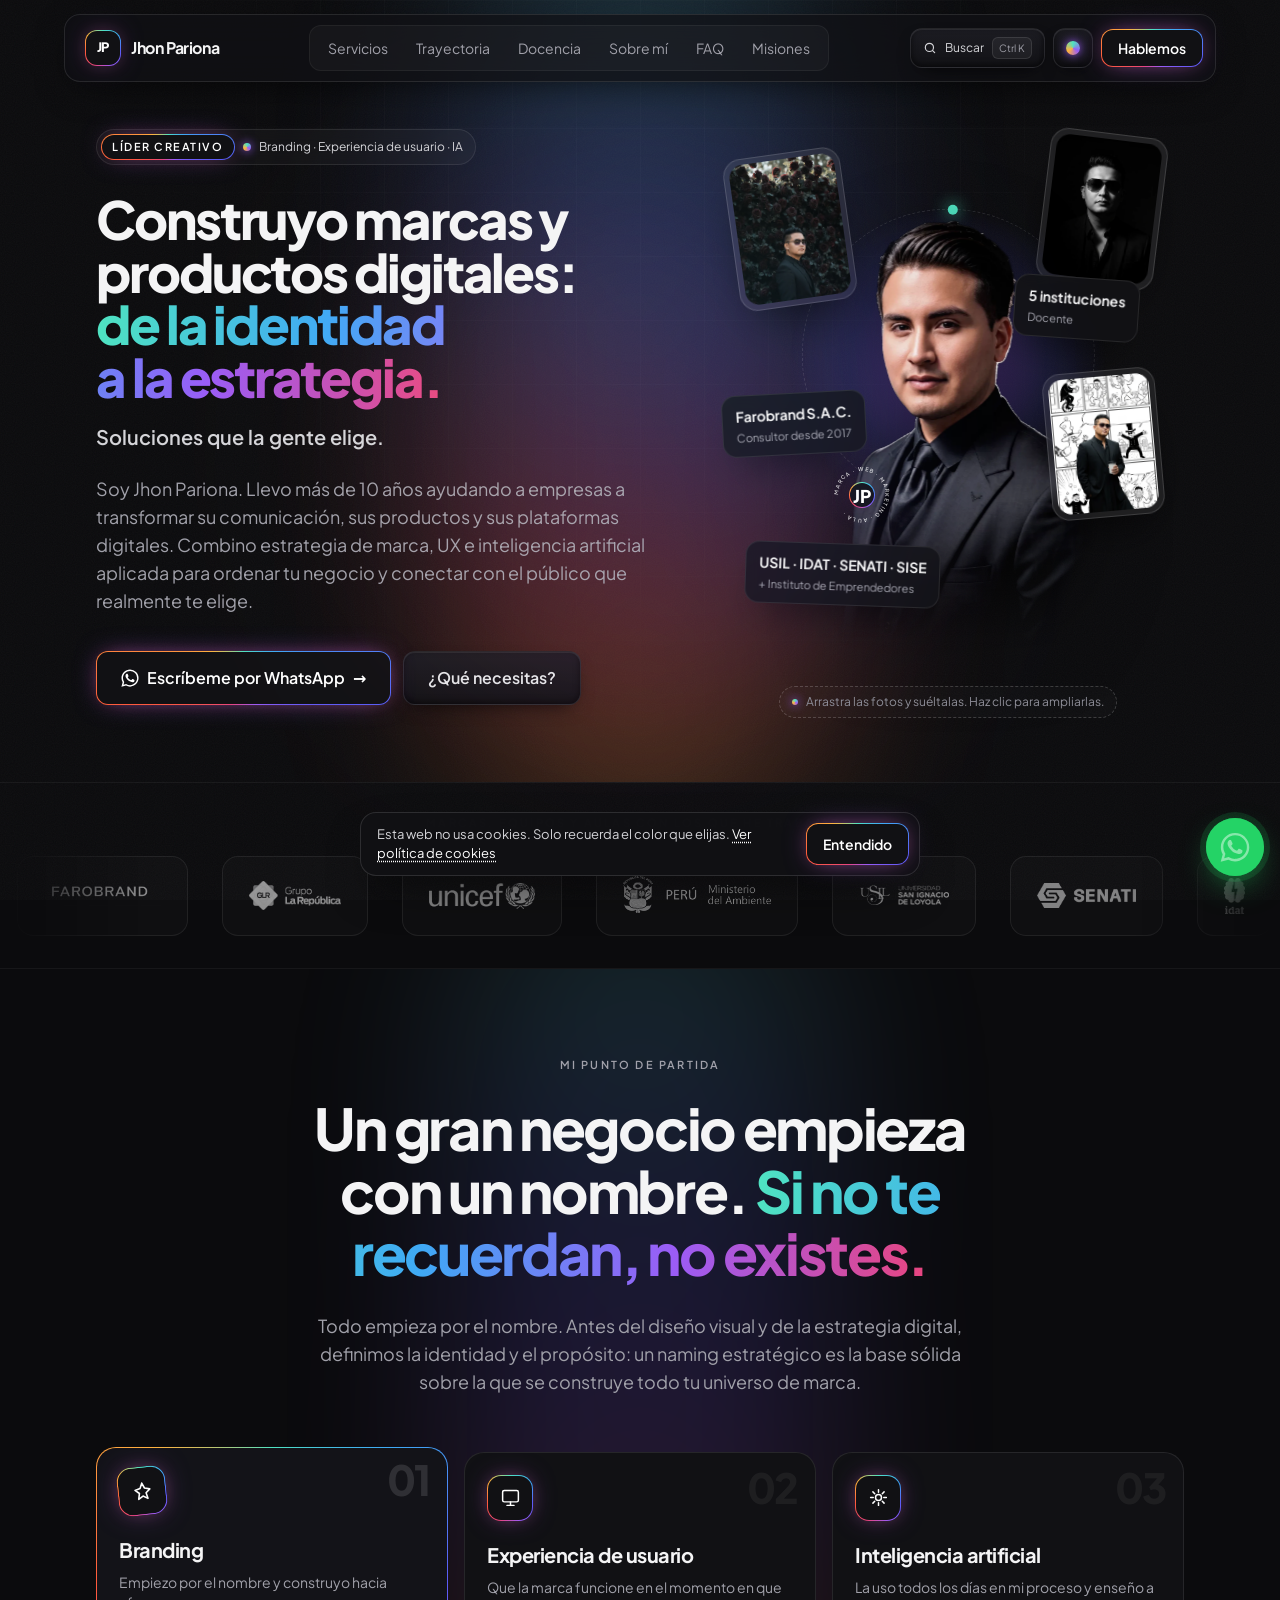
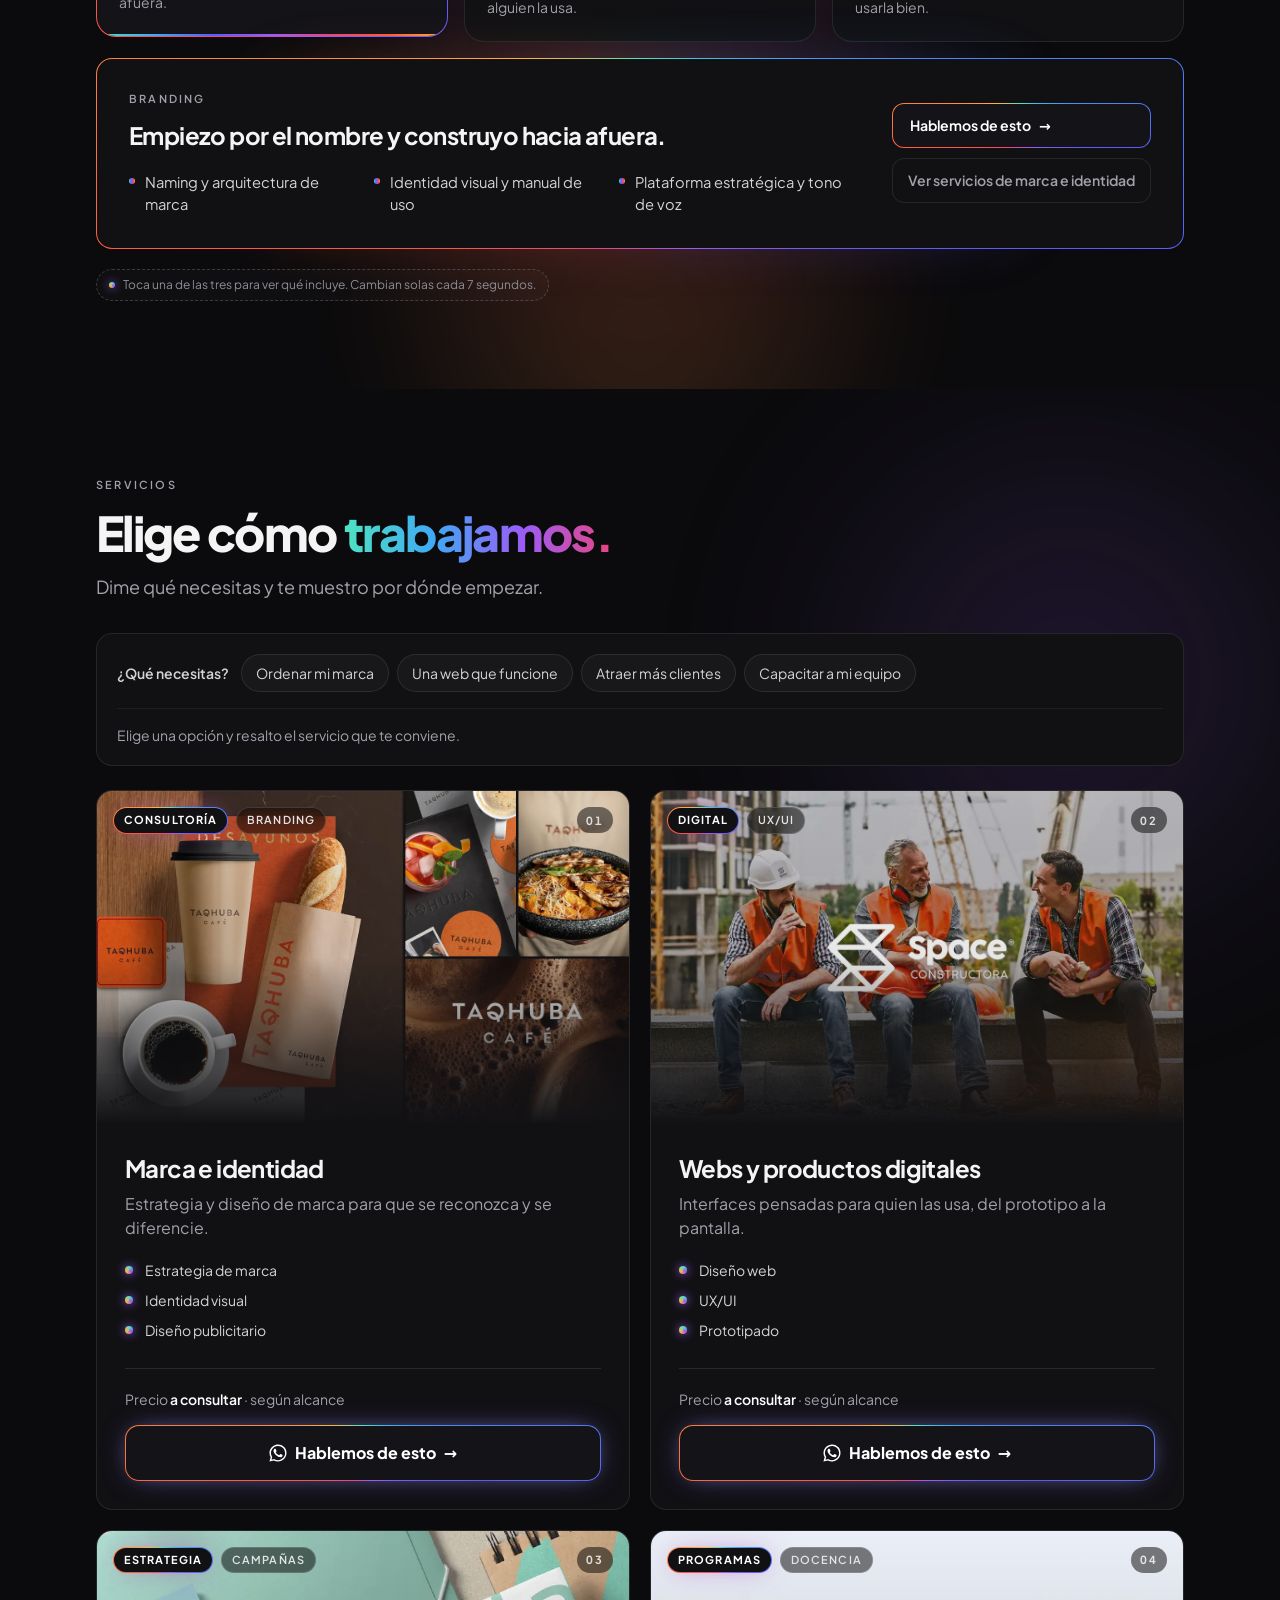
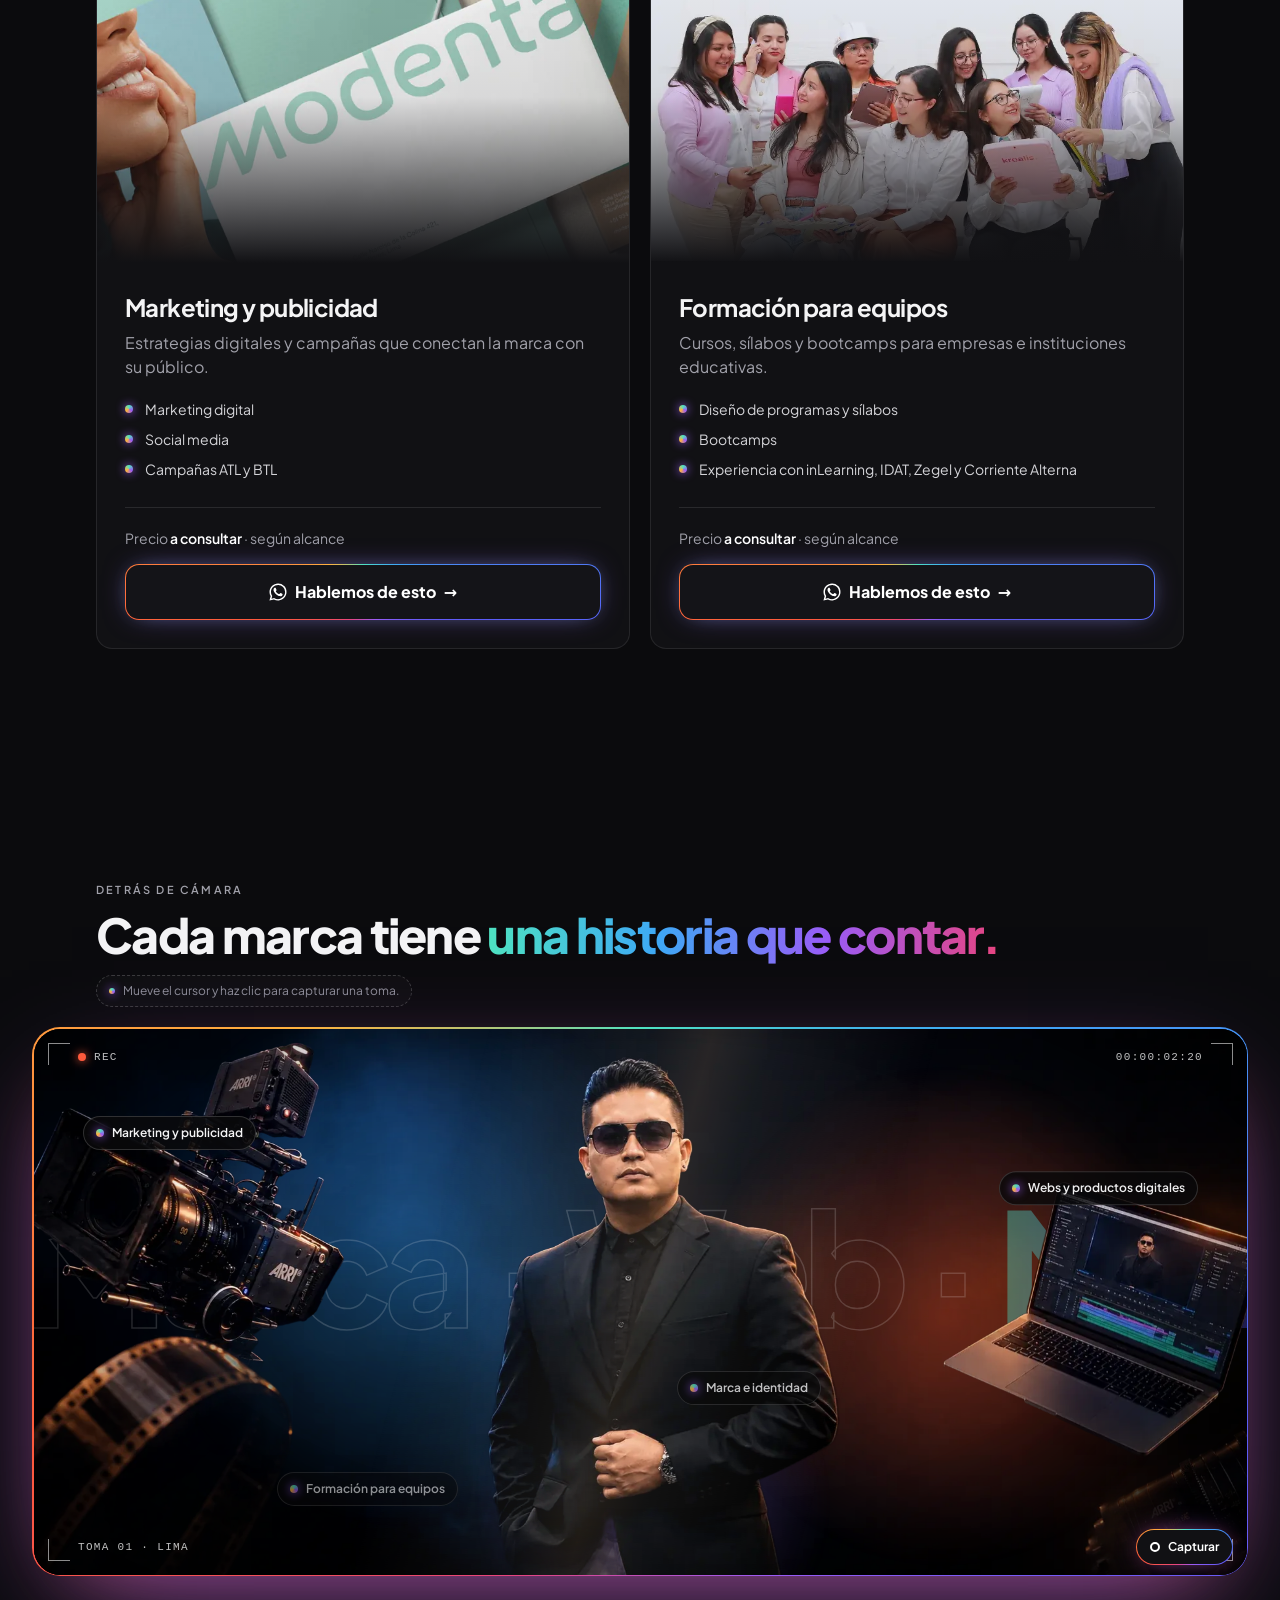
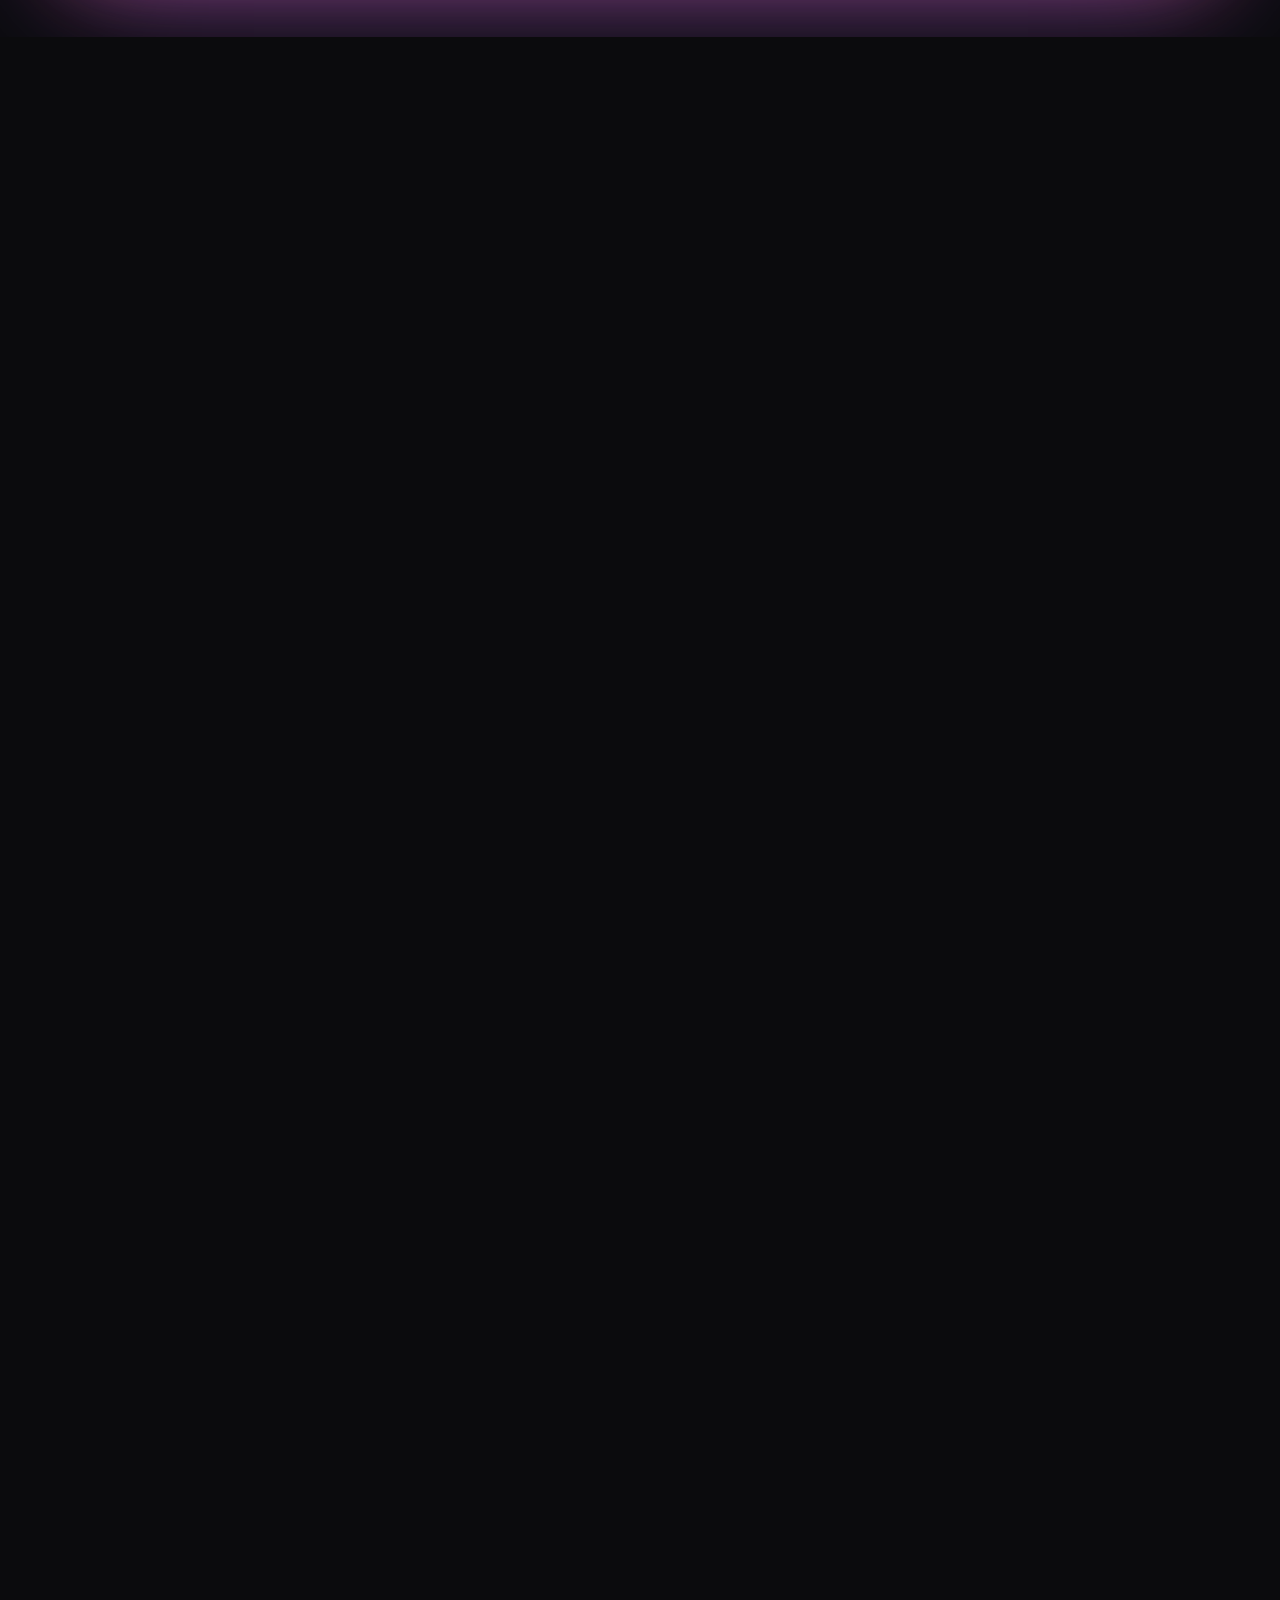
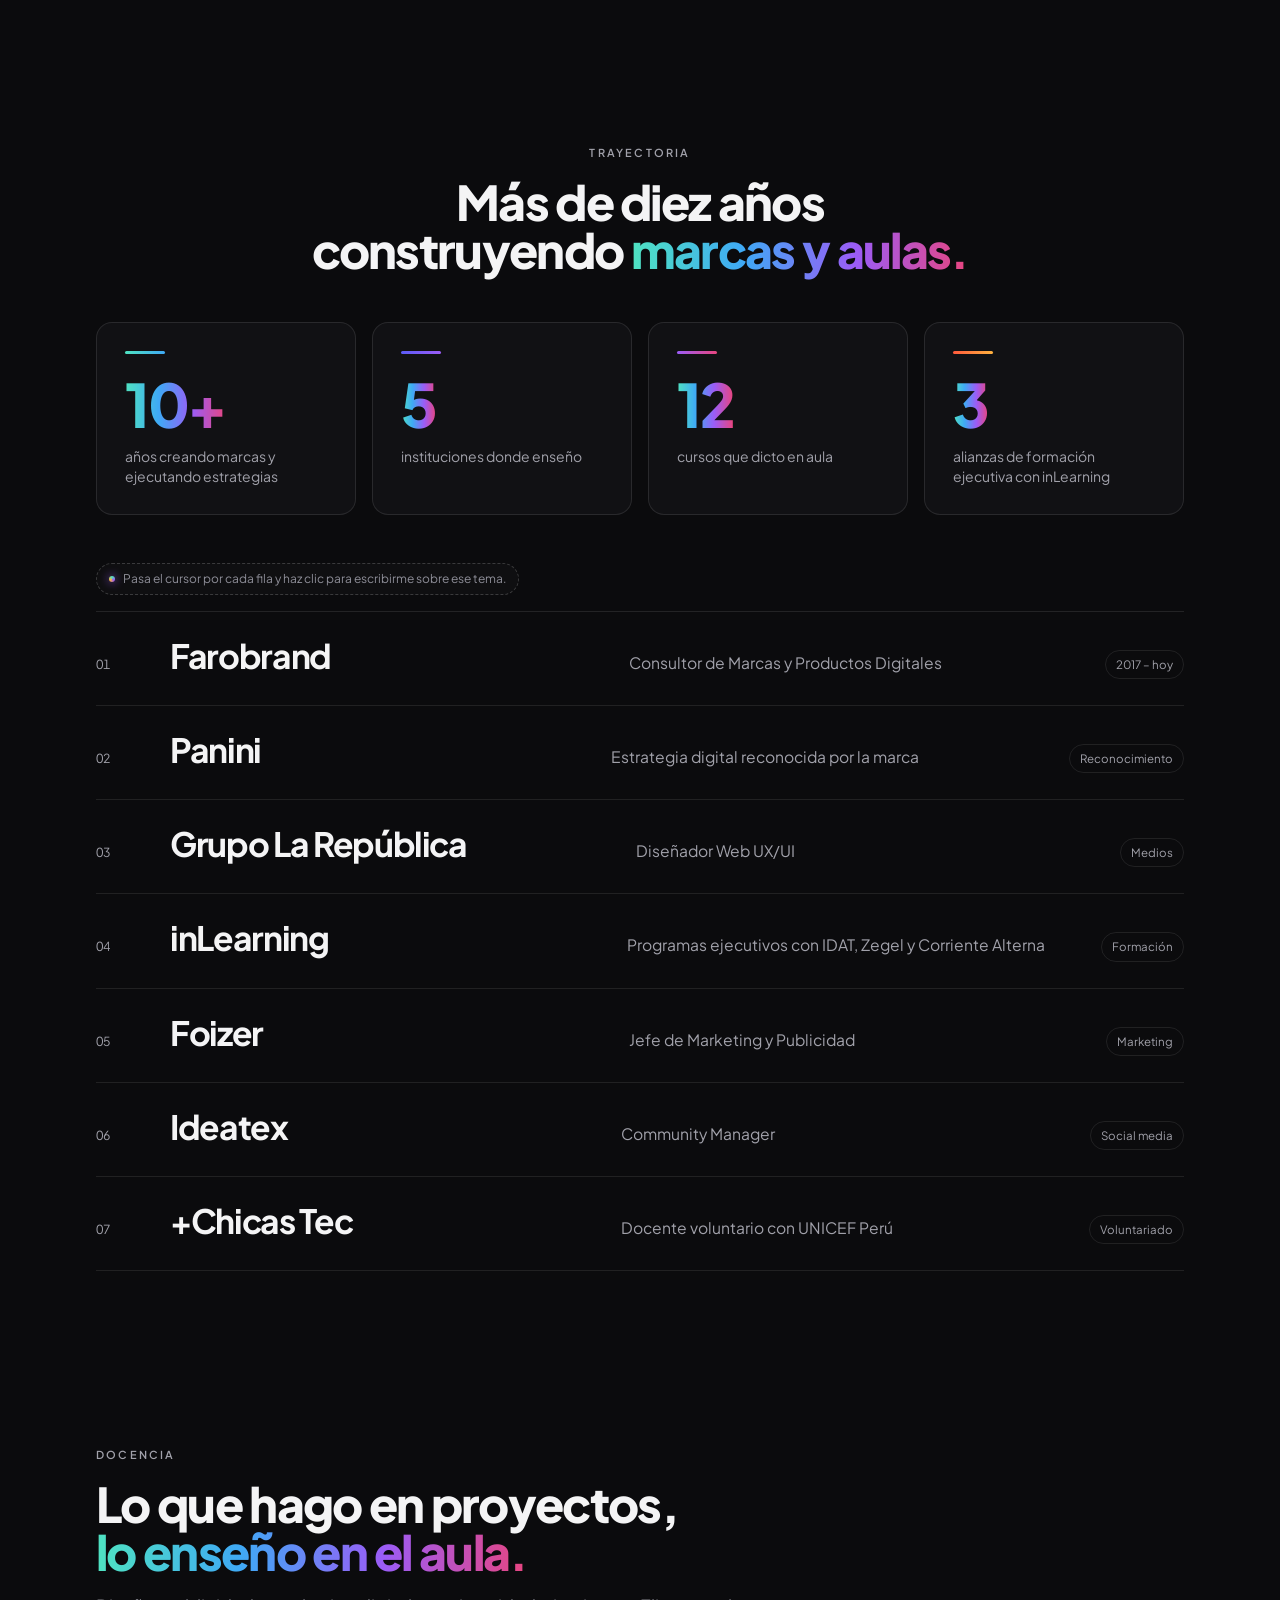
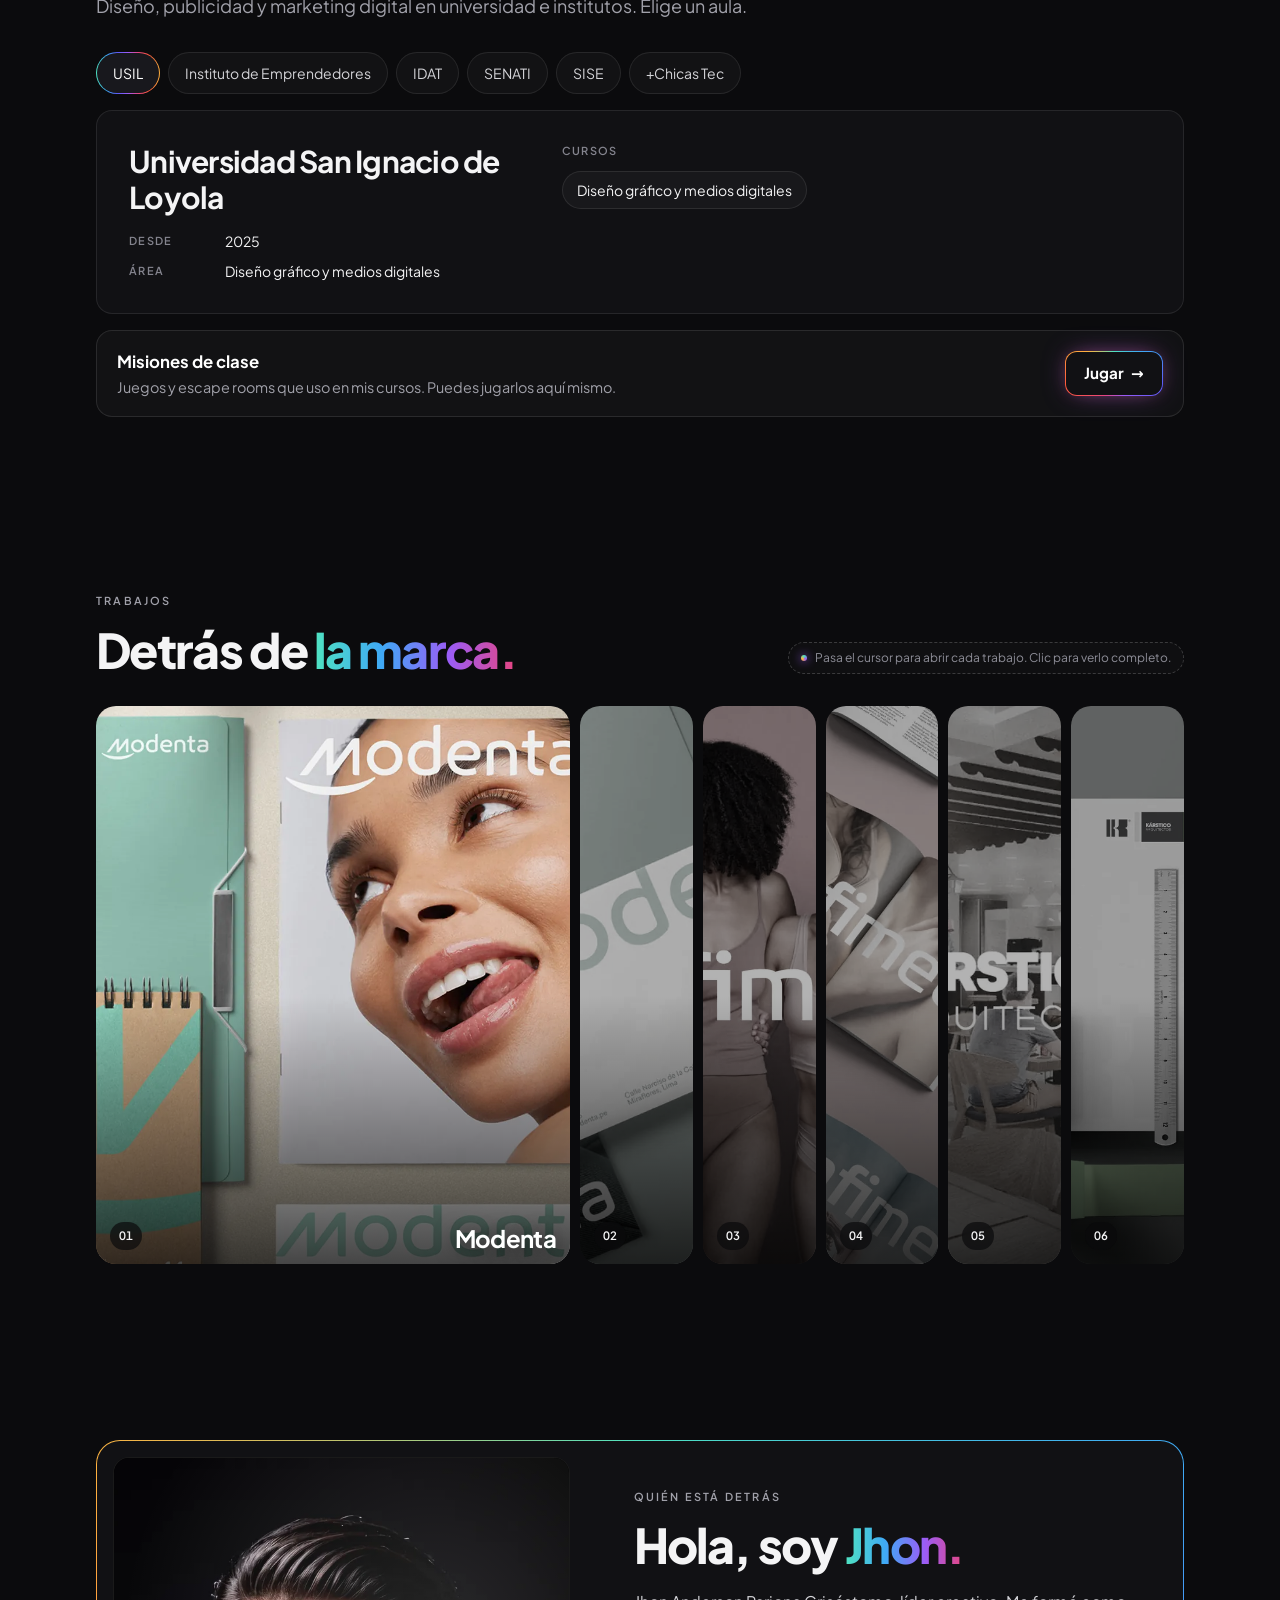
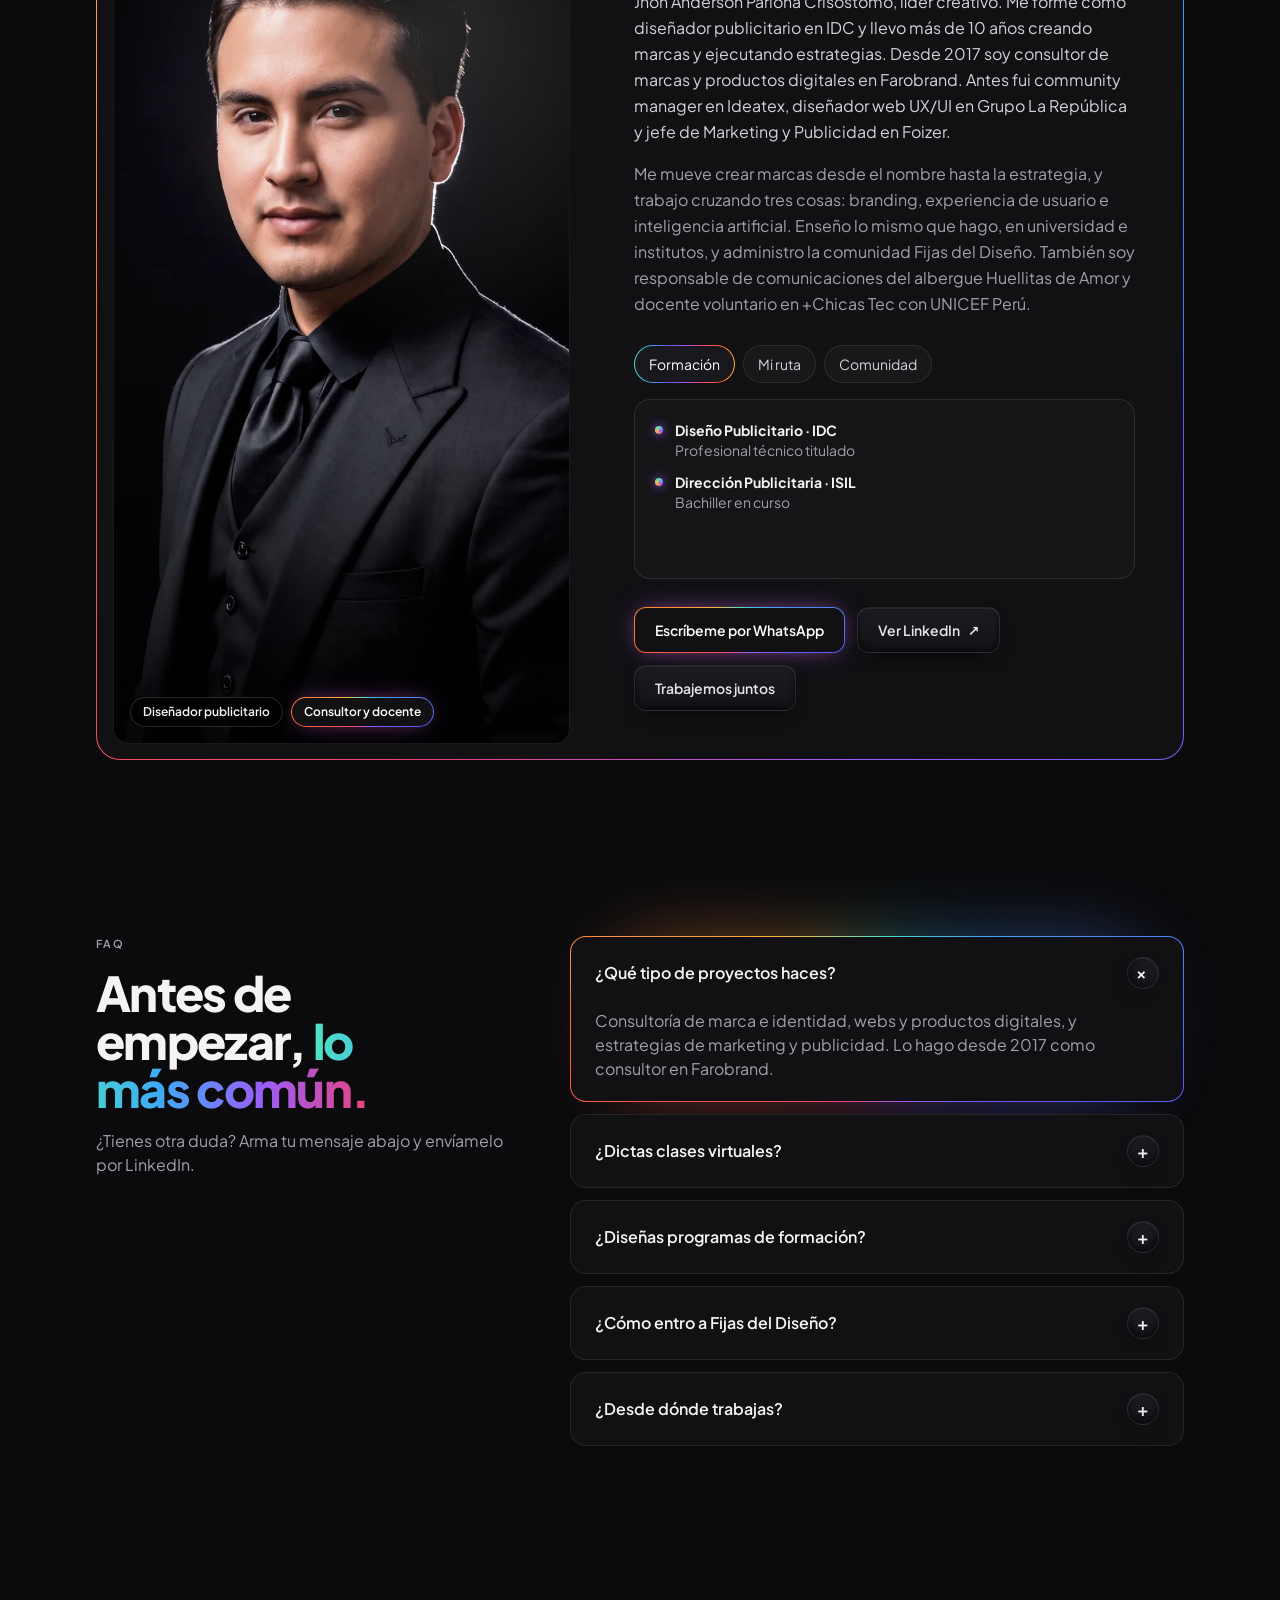
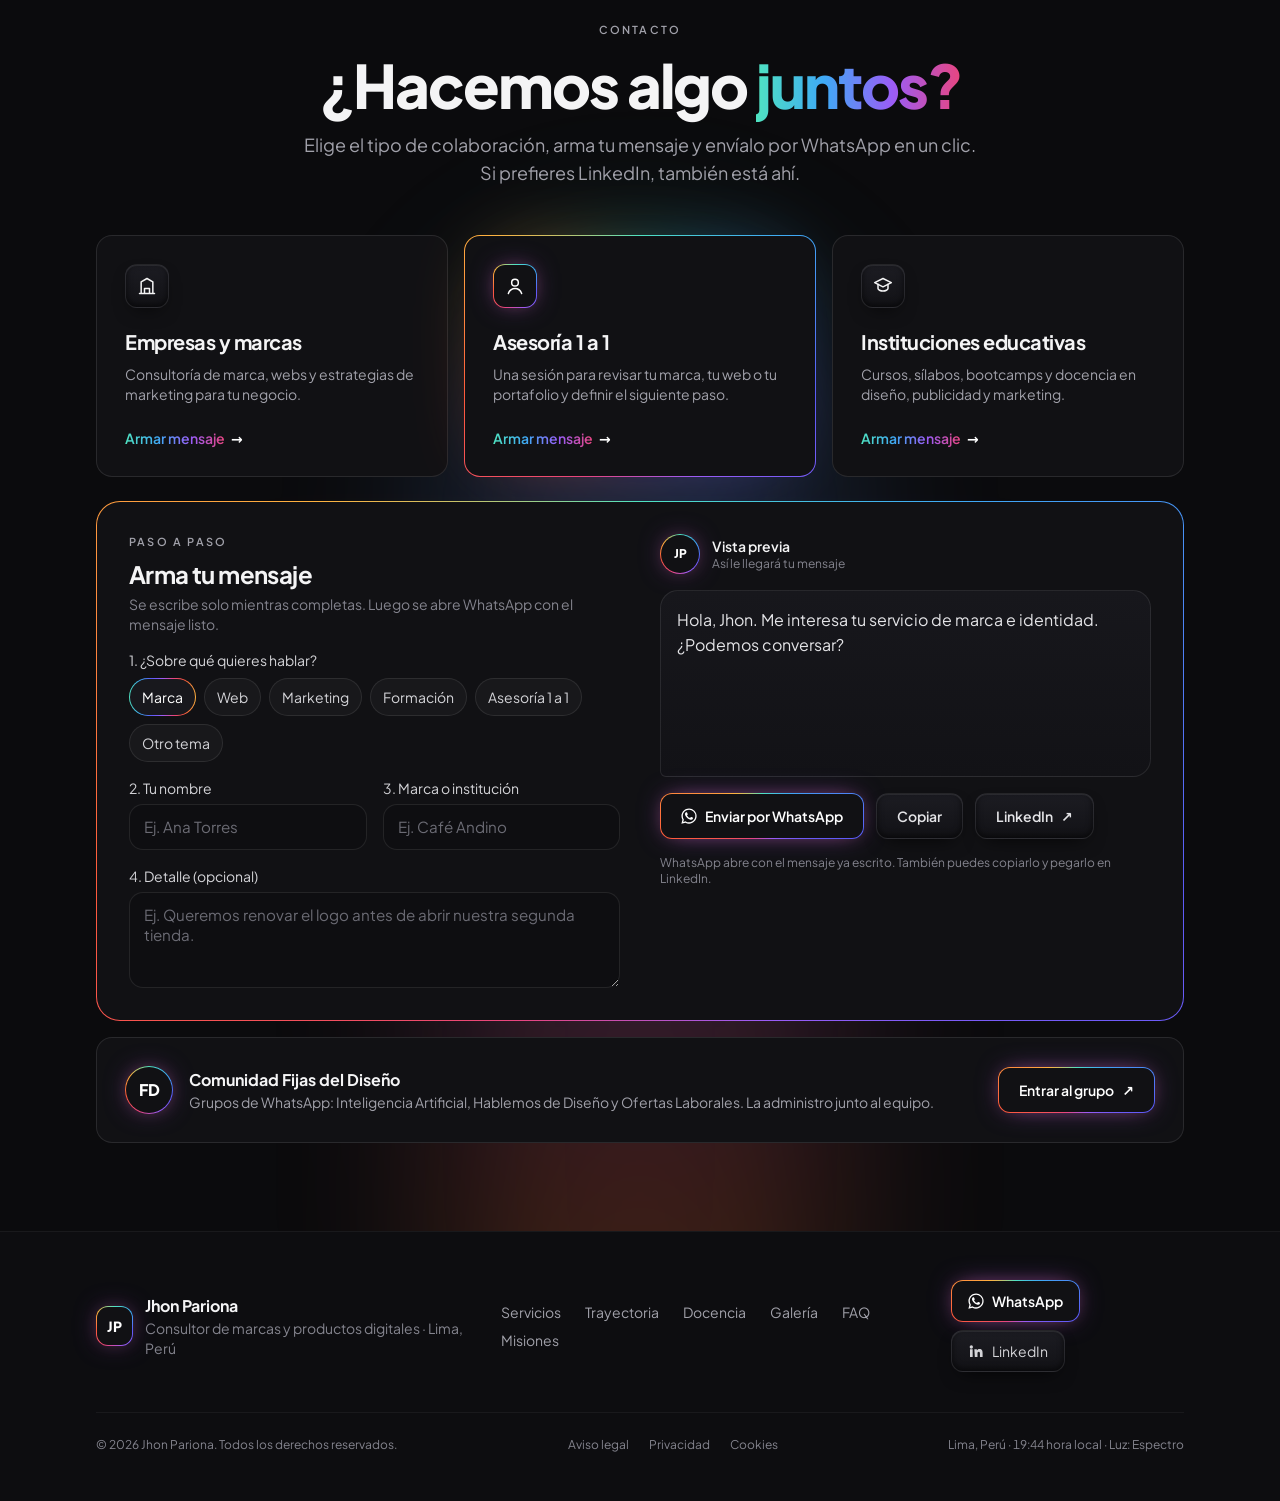
==== web/index.html @ 9f8cd14a "Servicios: foto de equipo en Formación para equipos y número legible sobre fondos claros Co-Authored" ====
<!doctype html>
<html lang="es">
<head>
<meta charset="utf-8">
<meta name="viewport" content="width=device-width, initial-scale=1, viewport-fit=cover">
<!-- DOMINIO: hoy la web vive en jhonandersonsix.github.io/jhonweb. Cuando compres un dominio, usa Buscar y reemplazar "https://jhonandersonsix.github.io/jhonweb" por "https://tudominio.com" en todos los .html, robots.txt y sitemap.xml -->
<title>Jhon Pariona | Consultor de marcas y productos digitales</title>
<meta name="description" content="Líder creativo con más de 10 años creando marcas y estrategias. Branding, experiencia de usuario e inteligencia artificial. Consultoría y docencia en Lima.">
<meta name="author" content="Jhon Anderson Pariona Crisóstomo">
<meta name="robots" content="index, follow, max-image-preview:large">
<link rel="canonical" href="https://jhonandersonsix.github.io/jhonweb/">
<meta name="theme-color" content="#0B0B0D">
<meta name="color-scheme" content="dark">
<meta property="og:type" content="profile">
<meta property="og:locale" content="es_PE">
<meta property="og:site_name" content="Jhon Pariona">
<meta property="og:url" content="https://jhonandersonsix.github.io/jhonweb/">
<meta property="og:title" content="Jhon Pariona — Creo marcas desde el nombre hasta la estrategia">
<meta property="og:description" content="Más de 10 años creando marcas y ejecutando estrategias. Branding, experiencia de usuario e inteligencia artificial. Lima, Perú.">
<meta property="og:image" content="https://jhonandersonsix.github.io/jhonweb/img/og-imagen.jpg">
<meta property="og:image:width" content="1200">
<meta property="og:image:height" content="630">
<meta property="og:image:alt" content="Jhon Pariona, consultor de marcas y productos digitales">
<meta property="profile:first_name" content="Jhon">
<meta property="profile:last_name" content="Pariona">
<meta name="twitter:card" content="summary_large_image">
<meta name="twitter:title" content="Jhon Pariona — Creo marcas desde el nombre hasta la estrategia">
<meta name="twitter:description" content="Más de 10 años creando marcas y ejecutando estrategias. Branding, experiencia de usuario e inteligencia artificial.">
<meta name="twitter:image" content="https://jhonandersonsix.github.io/jhonweb/img/og-imagen.jpg">
<link rel="icon" href="favicon.ico" sizes="32x32">
<link rel="icon" href="favicon.svg" type="image/svg+xml">
<link rel="apple-touch-icon" href="apple-touch-icon.png">
<link rel="manifest" href="site.webmanifest">
<link rel="preload" href="fonts/plus-jakarta-sans.woff2" as="font" type="font/woff2" crossorigin>
<!-- Datos estructurados: le dicen a Google quién eres, qué haces y dónde -->
<script type="application/ld+json">
{
  "@context": "https://schema.org",
  "@graph": [
    {
      "@type": "WebSite",
      "@id": "https://jhonandersonsix.github.io/jhonweb/#web",
      "url": "https://jhonandersonsix.github.io/jhonweb/",
      "name": "Jhon Pariona",
      "inLanguage": "es-PE",
      "publisher": { "@id": "https://jhonandersonsix.github.io/jhonweb/#jhon" }
    },
    {
      "@type": "ProfilePage",
      "@id": "https://jhonandersonsix.github.io/jhonweb/#pagina",
      "url": "https://jhonandersonsix.github.io/jhonweb/",
      "name": "Jhon Pariona | Consultor de marcas y productos digitales",
      "inLanguage": "es-PE",
      "isPartOf": { "@id": "https://jhonandersonsix.github.io/jhonweb/#web" },
      "mainEntity": { "@id": "https://jhonandersonsix.github.io/jhonweb/#jhon" }
    },
    {
      "@type": "Person",
      "@id": "https://jhonandersonsix.github.io/jhonweb/#jhon",
      "name": "Jhon Anderson Pariona Crisóstomo",
      "alternateName": ["Jhon Pariona", "Anderson Pariona"],
      "jobTitle": "Consultor de Marcas y Productos Digitales",
      "description": "Líder creativo con más de 10 años creando marcas y ejecutando estrategias. Trabaja cruzando branding, experiencia de usuario e inteligencia artificial, y enseña diseño, publicidad y marketing.",
      "url": "https://jhonandersonsix.github.io/jhonweb/",
      "image": "https://jhonandersonsix.github.io/jhonweb/img/og-imagen.jpg",
      "telephone": "+51932024404",
      "address": { "@type": "PostalAddress", "addressLocality": "Lima", "addressCountry": "PE" },
      "worksFor": { "@type": "Organization", "name": "Farobrand S.A.C." },
      "knowsAbout": ["Branding", "Naming", "Identidad visual", "Experiencia de usuario", "Diseño UX/UI", "Inteligencia artificial", "Marketing digital", "Publicidad", "Docencia"],
      "knowsLanguage": "es",
      "sameAs": ["https://www.linkedin.com/in/andersonpariona/"]
    }
  ]
}
</script>
<style>
  /* Layout: negro mate con una luz de borde espectral que el visitante controla. Cada bloque interactivo lleva su propio rótulo de ayuda, para que el movimiento siempre explique algo del trabajo de Jhon. */
  /* Tipografía guardada en la propia web (antes venía de Google Fonts) */
  @font-face{font-family:"Plus Jakarta Sans";font-style:normal;font-weight:200 800;font-display:swap;src:url(fonts/plus-jakarta-sans.woff2) format("woff2");unicode-range:U+0000-00FF,U+0131,U+0152-0153,U+02BB-02BC,U+02C6,U+02DA,U+02DC,U+0304,U+0308,U+0329,U+2000-206F,U+20AC,U+2122,U+2191,U+2193,U+2212,U+2215,U+FEFF,U+FFFD}
  @property --ang{syntax:'<angle>';inherits:false;initial-value:0deg}
  :root{
    --bg:#0B0B0D; --card:#111114; --line:rgba(255,255,255,.09); --fg:#F4F4F5; --mute:#A1A1AA;
    --s1:#4FE3C1; --s2:#3FA9F5; --s3:#5B5BF7; --s4:#9B5CF6; --s5:#E8457F; --s6:#FF5A3C; --s7:#FFB23F;
    --spec-h:linear-gradient(90deg,var(--s1),var(--s2),var(--s3),var(--s4),var(--s5),var(--s6),var(--s7));
    --spec-v:linear-gradient(180deg,var(--s1),var(--s3) 30%,var(--s4) 50%,var(--s6) 76%,var(--s7));
    --spec-c:conic-gradient(from var(--ang),var(--s1),var(--s2),var(--s3),var(--s4),var(--s5),var(--s6),var(--s7),var(--s1));
    color-scheme:dark;
  }
  *,*::before,*::after{box-sizing:border-box}
  html{scroll-behavior:smooth}
  html.lenis,html.lenis body{height:auto}
  .lenis.lenis-smooth{scroll-behavior:auto!important}
  .lenis.lenis-stopped{overflow:hidden}
  body{background:var(--bg);color:var(--fg);-webkit-font-smoothing:antialiased;overflow-x:clip}
  [hidden]{display:none!important}
  section{scroll-margin-top:104px}
  :focus-visible{outline:2px solid var(--s1);outline-offset:3px;border-radius:10px}
  ::selection{background:var(--s4);color:#fff}
  .sr{position:absolute;width:1px;height:1px;padding:0;margin:-1px;overflow:hidden;clip:rect(0 0 0 0);white-space:nowrap;border:0}
  @keyframes ang{to{--ang:360deg}}
  @keyframes shift{to{background-position:200% 50%}}
  @keyframes ping{70%{box-shadow:0 0 0 9px rgba(255,255,255,0)}100%{box-shadow:0 0 0 0 rgba(255,255,255,0)}}

  /* --- Sistema de luz --- */
  .t-spec{background:linear-gradient(90deg,var(--s1),var(--s2),var(--s4),var(--s5),var(--s7),var(--s4),var(--s1));background-size:200% 100%;-webkit-background-clip:text;background-clip:text;color:transparent;animation:shift 9s linear infinite}
  .btn-spec{--bb:#111114;border:1.5px solid transparent;color:#fff;background:linear-gradient(var(--bb),var(--bb)) padding-box,var(--spec-c) border-box;animation:ang 5s linear infinite;box-shadow:0 0 28px -8px color-mix(in srgb,var(--s4) 70%,transparent),0 0 20px -10px color-mix(in srgb,var(--s6) 70%,transparent);transition:box-shadow .4s,transform .5s cubic-bezier(.2,.8,.2,1)}
  .btn-spec:hover{--bb:#16161b;box-shadow:0 0 42px -6px color-mix(in srgb,var(--s4) 85%,transparent),0 0 34px -8px color-mix(in srgb,var(--s6) 80%,transparent),0 0 30px -10px color-mix(in srgb,var(--s1) 80%,transparent)}
  .btn-matte{background:linear-gradient(180deg,#1c1c22,#121216);border:1px solid rgba(255,255,255,.08);box-shadow:inset 0 1px 0 rgba(255,255,255,.08),inset 0 -2px 6px rgba(0,0,0,.6),0 8px 20px -10px rgba(0,0,0,.9);transition:border-color .3s,background .3s,transform .5s cubic-bezier(.2,.8,.2,1)}
  .btn-matte:hover{border-color:rgba(255,255,255,.24)}
  .glowbox{position:relative}
  .glow{position:absolute;inset:8%;border-radius:32px;background:var(--spec-c);filter:blur(38px);opacity:var(--go,0);transition:opacity .6s;animation:ang 9s linear infinite;animation-play-state:paused;pointer-events:none}
  .glowbox.live .glow,.glowbox:hover .glow,.glowbox.is-on .glow{animation-play-state:running}
  .glowbox.live{--go:.4}
  .glowbox:hover,.glowbox.is-on{--go:.5}
  .glowbox>.rim,.glowbox>.rim-soft,.glowbox>*>.rim-soft{position:relative}
  .rim{border:1.5px solid transparent;background:linear-gradient(var(--card),var(--card)) padding-box,var(--spec-c) border-box;animation:ang 9s linear infinite}
  .rim-soft{border:1.5px solid var(--line);background:var(--card);transition:border-color .4s}
  .glowbox:hover .rim-soft,.glowbox.is-on .rim-soft{border-color:transparent;background:linear-gradient(var(--card),var(--card)) padding-box,var(--spec-c) border-box;animation:ang 9s linear infinite}
  .spot{position:relative;isolation:isolate}
  .spot::before{content:"";position:absolute;inset:0;border-radius:inherit;padding:1px;pointer-events:none;z-index:2;
    background:radial-gradient(380px circle at var(--mx,-999px) var(--my,-999px),var(--s1),var(--s3) 25%,var(--s5) 40%,transparent 60%);
    -webkit-mask:linear-gradient(#000 0 0) content-box,linear-gradient(#000 0 0);-webkit-mask-composite:xor;mask-composite:exclude;opacity:0;transition:opacity .4s}
  .spots:hover .spot::before,.spot:hover::before{opacity:1}
  .dot{display:inline-block;flex:none;width:8px;height:8px;border-radius:50%;background:conic-gradient(from var(--ang),var(--s1),var(--s4),var(--s7),var(--s1));animation:ang 3s linear infinite;box-shadow:0 0 10px var(--s4)}
  .chip{display:inline-flex;align-items:center;gap:8px;border-radius:999px;border:1px solid var(--line);background:rgba(255,255,255,.03);transition:border-color .3s,background-color .3s,color .3s}
  .chip:hover{border-color:rgba(255,255,255,.24)}
  .chip[aria-pressed="true"],.chip[aria-checked="true"],.chip[aria-selected="true"],.chip.on{border:1px solid transparent;background:linear-gradient(#18181d,#18181d) padding-box,var(--spec-h) border-box;color:#fff}
  .beam{position:absolute;width:min(380px,60vw);height:120%;left:50%;top:-10%;transform:translateX(-50%);background:var(--spec-v);filter:blur(90px);opacity:.26;border-radius:999px;pointer-events:none}
  .noise{background-image:url("data:image/svg+xml,%3Csvg xmlns='http://www.w3.org/2000/svg' width='160' height='160'%3E%3Cfilter id='n'%3E%3CfeTurbulence type='fractalNoise' baseFrequency='.9' numOctaves='2'/%3E%3C/filter%3E%3Crect width='100%25' height='100%25' filter='url(%23n)' opacity='.04'/%3E%3C/svg%3E")}
  .grid-lines{background-image:linear-gradient(rgba(255,255,255,.015) 1px,transparent 1px),linear-gradient(90deg,rgba(255,255,255,.015) 1px,transparent 1px);background-size:64px 64px;-webkit-mask-image:radial-gradient(ellipse at 50% 0%,#000 30%,transparent 70%);mask-image:radial-gradient(ellipse at 50% 0%,#000 30%,transparent 70%)}
  .cur-light{position:fixed;left:0;top:0;width:520px;height:520px;margin:-260px 0 0 -260px;border-radius:50%;pointer-events:none;z-index:30;mix-blend-mode:screen;opacity:.1;background:var(--spec-c);filter:blur(80px);animation:ang 12s linear infinite;will-change:transform}

  /* --- Rótulo de ayuda: explica cada interacción --- */
  .howto{display:inline-flex;align-items:center;gap:8px;border-radius:999px;border:1px dashed rgba(255,255,255,.18);padding:6px 12px;font-size:12px;color:#8e8e98;background:rgba(255,255,255,.02)}
  .howto .dot{width:6px;height:6px}

  /* --- Entrada por scroll --- */
  .rise{transition:opacity .7s cubic-bezier(.2,.8,.2,1),transform .7s cubic-bezier(.2,.8,.2,1)}
  .js-rise .rise{opacity:0;transform:translateY(22px)}
  .js-rise .rise.in{opacity:1;transform:none}

  /* --- Navegación --- */
  .nav-pill{transition:transform .45s cubic-bezier(.2,.8,.2,1),width .45s cubic-bezier(.2,.8,.2,1),opacity .3s}
  .mag{transition:transform .5s cubic-bezier(.2,.8,.2,1)}
  .mbar{transform:translateY(130%);transition:transform .5s cubic-bezier(.2,.8,.2,1)}
  .mbar.show{transform:none}
  .totop{opacity:0;transform:translateY(16px) scale(.9);transition:opacity .35s,transform .45s cubic-bezier(.2,.8,.2,1);pointer-events:none}
  .totop.show{opacity:1;transform:none;pointer-events:auto}
  .wa-wrap{position:fixed;right:16px;bottom:calc(env(safe-area-inset-bottom,0px) + 84px);z-index:45;display:flex;flex-direction:column;align-items:flex-end;gap:12px}
  .wa-btn{display:grid;place-items:center;width:58px;height:58px;border-radius:50%;background:#25D366;color:#063;border:0;cursor:pointer;box-shadow:0 12px 34px -10px rgba(37,211,102,.75),0 0 0 6px rgba(37,211,102,.14);transition:transform .45s cubic-bezier(.2,.8,.2,1),box-shadow .35s}
  .wa-btn:hover{transform:scale(1.06);box-shadow:0 16px 42px -10px rgba(37,211,102,.9),0 0 0 9px rgba(37,211,102,.18)}
  .wa-btn svg{width:30px;height:30px;fill:#fff}
  .wa-nudge{position:absolute;right:0;bottom:0;width:58px;height:58px;border-radius:50%;background:#25D366;opacity:.55;animation:waPing 2.6s cubic-bezier(.2,.8,.2,1) infinite;pointer-events:none}
  @keyframes waPing{70%{transform:scale(1.9);opacity:0}100%{opacity:0}}
  .wa-panel{width:min(312px,calc(100vw - 32px));border-radius:20px;transform-origin:100% 100%;opacity:0;transform:translateY(12px) scale(.94);pointer-events:none;transition:opacity .3s,transform .45s cubic-bezier(.2,.8,.2,1)}
  .wa-wrap.open .wa-panel{opacity:1;transform:none;pointer-events:auto}
  .wa-wrap.open .wa-nudge{display:none}
  .wa-head{display:flex;align-items:center;gap:11px;padding:14px 16px;background:#128C7E;color:#fff}
  .wa-head b{display:block;font-size:.92rem;line-height:1.2}
  .wa-head span{display:block;font-size:.72rem;opacity:.85}
  .wa-head .wa-av{position:relative;flex:none;width:34px;height:34px;opacity:1}
  .wa-av img{width:100%;height:100%;border-radius:50%;object-fit:cover;border:1.5px solid rgba(255,255,255,.8);display:block}
  .wa-body{background:var(--card);padding:14px}
  .wa-body>p{font-size:.86rem;color:var(--mute);margin-bottom:10px;line-height:1.5}
  .wa-opt{display:flex;width:100%;align-items:center;gap:10px;text-align:left;border-radius:14px;border:1px solid var(--line);background:rgba(255,255,255,.03);padding:11px 13px;font-size:.88rem;color:var(--fg);text-decoration:none;margin-bottom:7px;transition:border-color .25s,background-color .25s,transform .35s cubic-bezier(.2,.8,.2,1)}
  .wa-opt:hover{border-color:#25D366;background:rgba(37,211,102,.1);transform:translateX(3px)}
  .wa-opt:last-of-type{margin-bottom:0}
  .wa-foot{display:block;padding:11px 14px;background:#25D366;color:#063;font-weight:700;font-size:.9rem;text-align:center;text-decoration:none}
  .wa-foot:hover{background:#1fbd5b}
  .toast{position:fixed;left:50%;bottom:calc(env(safe-area-inset-bottom,0px) + 92px);z-index:80;transform:translate(-50%,20px);opacity:0;transition:opacity .35s,transform .45s cubic-bezier(.2,.8,.2,1);pointer-events:none;max-width:calc(100vw - 32px)}
  .toast.show{opacity:1;transform:translate(-50%,0)}
  #pal-in:focus-visible{outline:none}
  .pal-item[aria-selected="true"]{background:rgba(255,255,255,.07)}
  .pal-item[aria-selected="true"] .pal-k{opacity:1}

  /* --- Hero: collage que se arrastra --- */
  .stage{position:relative;width:100%;aspect-ratio:1/1.15;max-width:560px;margin-inline:auto;user-select:none;-webkit-user-select:none}
  @media (min-width:900px){.stage{aspect-ratio:16/10;max-width:960px}}
  .st-glow{position:absolute;left:50%;top:46%;width:min(70%,560px);aspect-ratio:1/1;border-radius:50%;pointer-events:none;background:radial-gradient(circle,color-mix(in srgb,var(--s4) 55%,transparent) 0%,color-mix(in srgb,var(--s3) 18%,transparent) 42%,transparent 68%);transform:translate(-50%,-50%) translate3d(var(--gx,0px),var(--gy,0px),0)}
  .st-ring{position:absolute;left:50%;top:44%;width:min(62%,480px);aspect-ratio:1/1;border:1px dashed rgba(255,255,255,.12);border-radius:50%;transform:translate(-50%,-50%);animation:spin 70s linear infinite;pointer-events:none}
  .st-ring::after{content:"";position:absolute;top:-5px;left:50%;width:10px;height:10px;border-radius:50%;background:var(--s1);box-shadow:0 0 16px var(--s1)}
  @keyframes spin{to{transform:translate(-50%,-50%) rotate(360deg)}}
  .st-person{position:absolute;left:50%;bottom:0;top:5%;width:min(66%,352px);transform:translateX(-50%);z-index:3;pointer-events:none;perspective:1100px}
  .st-person img{width:100%;height:100%;object-fit:contain;object-position:50% 100%;filter:drop-shadow(0 22px 38px rgba(0,0,0,.5));will-change:transform;transform-style:preserve-3d}
  .fc{position:absolute;left:var(--x);top:var(--y);width:var(--w);z-index:var(--z,4);will-change:transform;touch-action:pan-y;border:0;padding:0;background:none}
  .fine .fc[data-shot]{cursor:grab}
  .fc.drag{cursor:grabbing!important;z-index:9}
  .fc-photo{display:block;padding:5px;border-radius:18px;background:rgba(255,255,255,.07);border:1px solid rgba(255,255,255,.14);-webkit-backdrop-filter:blur(8px);backdrop-filter:blur(8px);box-shadow:0 24px 50px -20px rgba(0,0,0,.85);transition:border-color .4s,box-shadow .45s,background-color .4s}
  .fine .fc[data-shot]:hover .fc-photo{border-color:rgba(255,255,255,.4);background:rgba(255,255,255,.12);box-shadow:0 26px 54px -18px rgba(0,0,0,.9),0 0 32px -6px color-mix(in srgb,var(--s4) 75%,transparent),0 0 26px -8px color-mix(in srgb,var(--s1) 65%,transparent)}
  .fine .fc[data-shot]:hover .fc-photo img{filter:saturate(1.1) brightness(1.06)}
  .fc-photo img{transition:filter .45s}
  .fc-chip{transition:border-color .4s,background-color .4s}
  .fine .fc:hover .fc-chip{border-color:rgba(255,255,255,.3);background:rgba(24,24,29,.95)}
  .fc-photo img{width:100%;aspect-ratio:3/4;object-fit:cover;object-position:50% 25%;border-radius:14px;pointer-events:none;display:block}
  .fc-chip{display:grid;gap:2px;padding:10px 13px;border-radius:14px;background:rgba(17,17,20,.9);border:1px solid var(--line);-webkit-backdrop-filter:blur(8px);backdrop-filter:blur(8px);box-shadow:0 20px 40px -20px rgba(0,0,0,.9);white-space:nowrap;text-align:left}
  .fc-chip strong{font-size:clamp(.72rem,1.25vw,.88rem);font-weight:650}
  .fc-chip span{font-size:clamp(.6rem,1vw,.7rem);color:var(--mute)}
  .st-badge{position:absolute;left:var(--x);top:var(--y);width:var(--w);aspect-ratio:1/1;z-index:5;pointer-events:none}
  .st-badge svg{width:100%;height:100%;animation:spin2 20s linear infinite;overflow:visible}
  .st-badge text{font-size:8.4px;letter-spacing:.22em;fill:rgba(255,255,255,.8);text-transform:uppercase;font-weight:600}
  .st-badge i{position:absolute;inset:30%;border-radius:50%;display:grid;place-items:center;font-style:normal;font-weight:800;font-size:clamp(.8rem,1.6vw,1.1rem)}
  @keyframes spin2{to{transform:rotate(360deg)}}
  /* Hero en computadora (1024 px o más): texto a la izquierda, collage a la derecha, para que la foto se vea sin bajar */
  @media (min-width:1024px){
    #inicio{padding-top:7.25rem;padding-bottom:4rem}
    #inicio .hero-grid{display:grid;grid-template-columns:minmax(0,1.1fr) minmax(0,.9fr);align-items:center;gap:2.5rem;text-align:left}
    #inicio .hero-copy>*{margin-left:0;margin-right:0}
    #inicio .hero-copy h1{font-size:clamp(3rem,4.1vw,4rem)}
    #inicio .hero-copy .mt-9{justify-content:flex-start}
    #inicio .hero-art{text-align:center}
    #inicio .stage{aspect-ratio:1/1.15;max-width:520px;margin-top:0}
  }
  /* Menú de computadora: con "Misiones" son 6 enlaces; entre 1024 y 1279 px se juntan un poco para que nada se parta en dos líneas */
  #navlinks a,#nav-brand{white-space:nowrap}
  @media (max-width:1279px){#navlinks a{padding-inline:.6rem}}
  /* Enlace de Docencia a Misiones */
  .doc-mis{margin-top:1rem;display:flex;flex-wrap:wrap;align-items:center;justify-content:space-between;gap:1rem;padding:1.1rem 1.25rem;border-radius:1rem;border:1px solid rgba(255,255,255,.1);background:rgba(255,255,255,.03);text-decoration:none;color:inherit;transition:border-color .25s,background-color .25s}
  .doc-mis:hover{border-color:rgba(255,255,255,.24);background:rgba(255,255,255,.05)}
  .doc-mis-t{display:grid;gap:.2rem}
  .doc-mis-t b{font-size:1.05rem;color:#fff}
  .doc-mis-t small{font-size:.9rem;color:#a1a1aa}
  .doc-mis-go{display:inline-flex;align-items:center;gap:.4rem;padding:.65rem 1.15rem;border-radius:.75rem;font-weight:700;font-size:.95rem}
  /* Aire entre secciones: antes 96 px por lado en celular y 128 px en computadora */
  main>section.py-24{padding-block:4.5rem}
  @media (min-width:640px){main>section.py-24{padding-block:5.5rem}}
  /* Celular: el botón verde flotante se esconde mientras se ve el botón de WhatsApp del inicio */
  .wa-wrap{transition:opacity .35s,transform .45s cubic-bezier(.2,.8,.2,1)}
  @media (max-width:767px){.wa-wrap.wa-hide:not(.open){opacity:0;transform:translateY(16px) scale(.9);pointer-events:none}}

  /* --- Escena por capas --- */
  .sc.is-pin{height:280vh}
  .sc-pin{position:relative;padding-block:72px}
  .sc.is-pin .sc-pin{position:sticky;top:0;height:100vh;display:flex;flex-direction:column;justify-content:center;gap:20px;padding-block:108px 24px;overflow:hidden}
  .sc-stage{position:relative;width:100%;aspect-ratio:4/3.2;border-radius:26.5px;overflow:hidden;container-type:inline-size;background:#05060a;cursor:crosshair;user-select:none;-webkit-user-select:none}
  @media (min-width:640px){.sc-stage{aspect-ratio:16/9}}
  @media (min-width:900px){.sc-stage{aspect-ratio:1869/842}}
  /* La sombra de colores vive en .sc-wrap y no se mueve: así no se vuelve a dibujar en cada cuadro */
  /* El borde de colores es un degradado que gira detrás de la escena (lo mueve la tarjeta gráfica, no el procesador) */
  .sc-wrap::before{content:"";position:absolute;left:50%;top:50%;width:132%;aspect-ratio:1/1;background:var(--spec-c);transform:translate(-50%,-50%);animation:scSpin 10s linear infinite;will-change:transform}
  @keyframes scSpin{to{transform:translate(-50%,-50%) rotate(360deg)}}
  .sc-wrap{position:relative;padding:1.5px;overflow:hidden;isolation:isolate;will-change:transform;border-radius:28px;box-shadow:0 40px 120px -40px color-mix(in srgb,var(--s4) 70%,transparent),0 30px 80px -40px color-mix(in srgb,var(--s6) 60%,transparent)}
  .sc.is-pin .sc-wrap{width:min(100%,calc((100vh - 290px) * 2.2196),1320px);margin-inline:auto}
  .sc-frame{position:absolute;top:0;left:50%;height:100%;aspect-ratio:1869/842;max-width:none;transform:translateX(-50%)}
  .sc-ly{position:absolute;display:block;max-width:none;will-change:transform;pointer-events:none}
  .sc-plate{inset:0;width:100%;height:100%;object-fit:cover;transform-origin:50% 45%}
  .sc-word{position:absolute;top:30%;left:0;white-space:nowrap;font-weight:800;letter-spacing:-.05em;line-height:.9;font-size:clamp(4rem,13cqw,15rem);color:transparent;-webkit-text-stroke:1.5px rgba(255,255,255,.16);will-change:transform;pointer-events:none}
  .sc-word b{-webkit-text-stroke:0;background:var(--spec-h);-webkit-background-clip:text;background-clip:text;color:transparent;opacity:.4}
  .sc-fog{position:absolute;border-radius:50%;pointer-events:none;opacity:.55;will-change:transform}
  .sc-fog.f1{width:46%;aspect-ratio:1/1;left:8%;top:-10%;background:radial-gradient(circle,color-mix(in srgb,var(--s2) 60%,transparent),transparent 70%);animation:fog1 14s ease-in-out infinite alternate}
  .sc-fog.f2{width:42%;aspect-ratio:1/1;right:4%;top:6%;background:radial-gradient(circle,color-mix(in srgb,var(--s6) 55%,transparent),transparent 70%);animation:fog2 17s ease-in-out infinite alternate}
  .sc-fog.f3{width:30%;aspect-ratio:1/1;left:36%;bottom:-20%;background:radial-gradient(circle,color-mix(in srgb,var(--s4) 50%,transparent),transparent 70%);animation:fog1 12s ease-in-out infinite alternate-reverse}
  @keyframes fog1{to{transform:translate(18%,22%) scale(1.15)}}
  @keyframes fog2{to{transform:translate(-20%,18%) scale(.9)}}
  .sc-dust{position:absolute;inset:0;width:100%;height:100%;pointer-events:none}
  .sc-sweep{position:absolute;inset:-20% -60%;pointer-events:none;will-change:transform;background:linear-gradient(105deg,transparent 42%,rgba(255,255,255,.07) 48%,rgba(255,220,180,.14) 50%,rgba(255,255,255,.07) 52%,transparent 58%);animation:sweep 7s cubic-bezier(.6,0,.4,1) infinite}
  @keyframes sweep{0%,35%{transform:translateX(-45%)}75%,100%{transform:translateX(45%)}}
  .sc-light{position:absolute;left:0;top:0;width:520px;height:520px;margin:-260px 0 0 -260px;border-radius:50%;pointer-events:none;background:radial-gradient(circle,rgba(255,255,255,.1),transparent 70%);opacity:0;transition:opacity .4s;will-change:transform}
  .sc-stage:hover .sc-light{opacity:1}
  .sc-vig{position:absolute;inset:0;pointer-events:none;background:radial-gradient(ellipse at 50% 45%,transparent 55%,rgba(0,0,0,.65) 100%)}
  .sc-flash{position:absolute;inset:0;background:#fff;opacity:0;pointer-events:none;transition:opacity .6s ease-out}
  .sc-flash.on{opacity:.85;transition:none}
  .sc-hud{position:absolute;inset:14px;pointer-events:none;font-family:ui-monospace,SFMono-Regular,Menlo,Consolas,monospace;font-size:11px;letter-spacing:.12em;color:rgba(255,255,255,.75)}
  .sc-hud i{position:absolute;width:22px;height:22px;border-color:rgba(255,255,255,.55);border-style:solid;border-width:0;transition:margin .35s cubic-bezier(.2,.8,.2,1)}
  .sc-hud .c1{left:0;top:0;border-left-width:1.5px;border-top-width:1.5px}
  .sc-hud .c2{right:0;top:0;border-right-width:1.5px;border-top-width:1.5px}
  .sc-hud .c3{left:0;bottom:0;border-left-width:1.5px;border-bottom-width:1.5px}
  .sc-hud .c4{right:0;bottom:0;border-right-width:1.5px;border-bottom-width:1.5px}
  .sc-stage.snap .sc-hud i{margin:8px}
  .sc-rec{position:absolute;left:30px;top:6px;display:flex;align-items:center;gap:8px}
  .sc-rec span{width:8px;height:8px;border-radius:50%;background:var(--s6);box-shadow:0 0 10px var(--s6);animation:blink 1.2s steps(2) infinite}
  @keyframes blink{50%{opacity:.15}}
  .sc-tc{position:absolute;right:30px;top:6px;font-variant-numeric:tabular-nums}
  .sc-take{position:absolute;left:30px;bottom:6px}
  .sc-chip{position:absolute;z-index:5;display:inline-flex;align-items:center;gap:8px;padding:7px 12px;border-radius:999px;border:1px solid rgba(255,255,255,.16);background:rgba(10,10,11,.82);font-size:12px;font-weight:600;color:#f4f4f5;text-decoration:none;white-space:nowrap;transition:background-color .25s,border-color .25s,opacity .5s}
  .sc-chip:hover{border-color:rgba(255,255,255,.45);background:rgba(22,22,26,.9)}
  .sc-shot{position:absolute;right:14px;bottom:10px;z-index:6;display:inline-flex;align-items:center;gap:8px;padding:8px 13px;border-radius:999px;font-size:12px;font-weight:650;cursor:pointer}
  .sc-shot b{width:10px;height:10px;border-radius:50%;border:2px solid currentColor}
  @media (max-width:639px){.sc-chip.hide-sm{display:none}.sc-hud{font-size:10px}}

  /* --- Manifiesto --- */
  .quote{font-size:clamp(1.9rem,4.6vw,3.6rem);font-weight:750;line-height:1.08;letter-spacing:-.04em;text-wrap:balance}
  /* --- Pilares interactivos --- */
  .pil{position:relative;display:block;width:100%;text-align:left;border-radius:20px;border:1px solid var(--line);background:var(--card);padding:22px 22px 24px;overflow:hidden;cursor:pointer;transition:border-color .45s,background-color .45s,transform .55s cubic-bezier(.2,.8,.2,1)}
  .pil:hover{transform:translateY(-5px);border-color:rgba(255,255,255,.22)}
  .pil[aria-selected="true"]{border-color:transparent;background:linear-gradient(#131318,#131318) padding-box,var(--spec-c) border-box;animation:ang 9s linear infinite;transform:translateY(-5px)}
  .pil-ic{display:grid;place-items:center;width:46px;height:46px;border-radius:14px;color:#fff;transition:transform .55s cubic-bezier(.2,.8,.2,1),box-shadow .45s}
  .pil:hover .pil-ic,.pil[aria-selected="true"] .pil-ic{transform:translateY(-2px) rotate(-6deg) scale(1.06)}
  .pil-ic svg path,.pil-ic svg circle,.pil-ic svg rect{stroke-dasharray:90;stroke-dashoffset:0;transition:stroke-dashoffset .9s cubic-bezier(.2,.8,.2,1)}
  .pil:hover .pil-ic svg path,.pil:hover .pil-ic svg circle,.pil:hover .pil-ic svg rect{stroke-dashoffset:90}
  .pil-n::before{content:attr(data-n)}
  .pil-n{position:absolute;right:18px;top:14px;font-size:2.6rem;font-weight:800;line-height:1;letter-spacing:-.05em;color:rgba(255,255,255,.055);transition:color .45s,transform .55s cubic-bezier(.2,.8,.2,1)}
  .pil[aria-selected="true"] .pil-n{color:rgba(255,255,255,.12);transform:translateY(-3px)}
  .pil-bar{position:absolute;left:0;bottom:0;height:2px;width:100%;transform-origin:0 50%;transform:scaleX(0);background:var(--spec-h)}
  .pil[aria-selected="true"] .pil-bar{animation:pilbar 7s linear forwards}
  @keyframes pilbar{from{transform:scaleX(0)}to{transform:scaleX(1)}}
  .pil-held .pil[aria-selected="true"] .pil-bar{animation:none;transform:scaleX(1)}
  .pan{display:grid;grid-template-rows:1fr;transition:opacity .4s}
  .pan.out{opacity:0}
  .pan-li{display:flex;align-items:flex-start;gap:10px;font-size:.92rem;color:#d4d4d8;opacity:0;transform:translateY(8px);animation:panIn .5s cubic-bezier(.2,.8,.2,1) forwards}
  @keyframes panIn{to{opacity:1;transform:none}}
  .pan-li i{flex:none;margin-top:7px;width:6px;height:6px;border-radius:50%;background:var(--spec-h)}

  /* --- CTA de servicios --- */
  .cta-wa{position:relative;display:inline-flex;align-items:center;gap:8px;overflow:hidden;border-radius:12px;padding:11px 17px;font-size:.88rem;font-weight:650;color:#fff;border:1.5px solid transparent;background:linear-gradient(#141418,#141418) padding-box,var(--spec-c) border-box;animation:ang 7s linear infinite;transition:box-shadow .4s,transform .5s cubic-bezier(.2,.8,.2,1)}
  .cta-wa:hover{transform:translateY(-2px);box-shadow:0 0 34px -8px color-mix(in srgb,var(--s4) 85%,transparent),0 0 26px -10px color-mix(in srgb,var(--s1) 80%,transparent)}
  .cta-wa span.ar{transition:transform .45s cubic-bezier(.2,.8,.2,1)}
  .cta-wa:hover span.ar{transform:translateX(4px)}
  .cta-alt{display:inline-flex;align-items:center;gap:7px;border-radius:12px;border:1px solid var(--line);padding:11px 15px;font-size:.88rem;font-weight:600;color:#a1a1aa;transition:border-color .3s,color .3s,background-color .3s}
  .cta-alt:hover{border-color:rgba(255,255,255,.26);color:#fff;background:rgba(255,255,255,.04)}
  .svc-num{position:absolute;right:16px;top:16px;z-index:2;padding:.3rem .6rem;border-radius:999px;background:rgba(0,0,0,.5);-webkit-backdrop-filter:blur(6px);backdrop-filter:blur(6px);font-size:.7rem;font-weight:700;letter-spacing:.14em;color:rgba(255,255,255,.8);font-variant-numeric:tabular-nums}

  /* --- Servicios --- */
  .svc-card{transition:opacity .5s,transform .6s cubic-bezier(.2,.8,.2,1),filter .5s}
  .finder-on .svc-card:not(.is-on){opacity:.6;filter:saturate(.55)}
  .finder-on .svc-card:not(.is-on):hover,.finder-on .svc-card:not(.is-on):focus-within{opacity:1;filter:none}
  .svc-card article{cursor:pointer}
  /* Botón único de cada servicio: ancho completo, con ícono y brillo */
  .cta-big{width:100%;justify-content:center;padding:15px 20px;font-size:1rem;font-weight:750;border-radius:14px;box-shadow:0 0 30px -10px color-mix(in srgb,var(--s4) 75%,transparent),0 0 22px -12px color-mix(in srgb,var(--s1) 70%,transparent)}
  .cta-big svg{flex:none}
  /* Efecto «color invertido» (clase fx-inv): al pasar el cursor el degradado de la marca llena el botón
     y el texto pasa a oscuro. Usa scale/translate (no transform) para convivir con el efecto magnético. */
  .fx-inv{position:relative;overflow:hidden;isolation:isolate;transition:color .35s,box-shadow .45s,scale .45s cubic-bezier(.2,.8,.2,1),translate .45s cubic-bezier(.2,.8,.2,1),transform .5s cubic-bezier(.2,.8,.2,1)}
  .fx-inv::before{content:"";position:absolute;inset:0;z-index:-1;background:linear-gradient(100deg,var(--s1),var(--s2),var(--s3),var(--s4),var(--s5),var(--s6),var(--s7),var(--s1));background-size:220% 100%;transform:scaleX(0);transform-origin:left center;transition:transform .55s cubic-bezier(.7,0,.2,1);animation:shift 3.5s linear infinite}
  .fx-inv:hover,.fx-inv:focus-visible{color:#0B0B0D;translate:0 -3px;scale:1.03;box-shadow:0 14px 40px -10px color-mix(in srgb,var(--s4) 95%,transparent),0 0 46px -6px color-mix(in srgb,var(--s5) 70%,transparent),0 0 34px -8px color-mix(in srgb,var(--s1) 85%,transparent)}
  .fx-inv:hover::before,.fx-inv:focus-visible::before{transform:scaleX(1)}
  .fx-inv:hover svg,.fx-inv:focus-visible svg{animation:waWiggle .6s ease-in-out}
  .fx-inv:active{translate:0 -1px;scale:1.01}
  @keyframes waWiggle{0%,100%{transform:rotate(0)}25%{transform:rotate(-14deg) scale(1.15)}60%{transform:rotate(10deg) scale(1.1)}}
  .svc-card.is-on .cta-big{box-shadow:0 0 40px -6px color-mix(in srgb,var(--s4) 90%,transparent),0 0 30px -8px color-mix(in srgb,var(--s1) 85%,transparent)}
  .finder-on .svc-card.is-on{transform:translateY(-6px)}
  .img-zoom img{transition:transform 1s cubic-bezier(.2,.8,.2,1),filter .6s}
  .img-zoom:hover img{transform:scale(1.06)}

  /* --- Trayectoria: filas con vista previa --- */
  .prow{position:relative;display:grid;grid-template-columns:52px minmax(0,1.25fr) minmax(0,1.3fr) auto;gap:6px 22px;align-items:baseline;padding-block:clamp(18px,2.4vw,26px);border-bottom:1px solid var(--line);overflow:hidden;isolation:isolate;width:100%;text-align:left;background:none;border-left:0;border-right:0;border-top:0;cursor:pointer}
  .prow::before{content:"";position:absolute;inset:0;z-index:-1;background:var(--spec-h);opacity:.9;transform:scaleY(0);transform-origin:50% 100%;transition:transform .5s cubic-bezier(.7,0,.3,1)}
  .prow:hover::before,.prow:focus-visible::before{transform:scaleY(1)}
  .prow>*{transition:transform .5s cubic-bezier(.2,.8,.2,1),color .3s}
  .prow:hover>*,.prow:focus-visible>*{transform:translateX(12px);color:#0B0B0D}
  .p-n{font-size:.78rem;color:var(--mute);font-variant-numeric:tabular-nums}
  .p-name{font-size:clamp(1.35rem,3vw,2.1rem);font-weight:720;letter-spacing:-.04em;line-height:1.05}
  .p-role{color:var(--mute);font-size:.98rem}
  .p-tag{font-size:.72rem;padding:5px 10px;border:1px solid var(--line);border-radius:999px;color:var(--mute);white-space:nowrap}
  .prow:hover .p-n,.prow:hover .p-role,.prow:hover .p-tag,.prow:focus-visible .p-n,.prow:focus-visible .p-role,.prow:focus-visible .p-tag{color:rgba(11,11,13,.75)}
  .prow:hover .p-tag,.prow:focus-visible .p-tag{border-color:rgba(11,11,13,.35)}
  @media (max-width:760px){.prow{grid-template-columns:36px minmax(0,1fr)}.p-role,.p-tag{grid-column:2}.p-tag{justify-self:start}}
  .pv{position:fixed;left:0;top:0;z-index:60;width:230px;aspect-ratio:4/3;border-radius:18px;pointer-events:none;display:grid;place-items:center;overflow:hidden;opacity:0;transform:translate3d(-50%,-50%,0) scale(.6);transition:opacity .3s;box-shadow:0 30px 60px -20px rgba(0,0,0,.9)}
  .pv.show{opacity:1}
  .pv b{font-size:3.6rem;font-weight:800;letter-spacing:-.04em;line-height:1}
  .pv small{position:absolute;left:14px;bottom:12px;font-size:.68rem;font-weight:600;opacity:.85}

  /* --- Galería acordeón --- */
  .acc{display:flex;gap:10px;height:clamp(400px,62vh,580px)}
  .acc-it{position:relative;flex:1 1 0;min-width:0;border-radius:20px;overflow:hidden;cursor:pointer;background:#000;transition:flex-grow .8s cubic-bezier(.2,.8,.2,1);border:0;padding:0;text-align:left}
  .acc-it.on{flex-grow:4.2}
  .acc-it img{position:absolute;inset:0;width:100%;height:100%;object-fit:cover;object-position:50% var(--oy,22%);filter:grayscale(.75) brightness(.7);transform:scale(1.04);transition:filter .8s,transform 1.2s cubic-bezier(.2,.8,.2,1)}
  .acc-it.on img{filter:none;transform:scale(1)}
  .acc-it::after{content:"";position:absolute;inset:0;background:linear-gradient(180deg,rgba(0,0,0,0) 52%,rgba(0,0,0,.72));pointer-events:none}
  .acc-cap{position:absolute;left:14px;right:14px;bottom:14px;display:flex;justify-content:space-between;align-items:flex-end;gap:10px;z-index:1}
  .acc-cap b{font-size:.72rem;font-weight:600;padding:5px 9px;border-radius:999px;background:rgba(10,10,11,.7);-webkit-backdrop-filter:blur(6px);backdrop-filter:blur(6px);font-variant-numeric:tabular-nums}
  .acc-cap span{font-size:clamp(1rem,2vw,1.5rem);font-weight:700;letter-spacing:-.03em;line-height:1;color:#fff;text-shadow:0 2px 20px rgba(0,0,0,.7);opacity:0;transform:translateY(10px);transition:opacity .5s .15s,transform .6s .15s cubic-bezier(.2,.8,.2,1);white-space:nowrap}
  .acc-it.on .acc-cap span{opacity:1;transform:none}
  @media (max-width:760px){
    .acc{height:auto;overflow-x:auto;scroll-snap-type:x mandatory;scrollbar-width:none;padding-bottom:4px;scroll-padding-inline:16px}
    .acc::-webkit-scrollbar{display:none}
    .acc-it{flex:0 0 70%;height:420px;scroll-snap-align:center}
    .acc-it img{filter:none;transform:none}
    .acc-cap span{opacity:1;transform:none}
  }

  /* --- Otros --- */
  .tilt{transform:perspective(1000px) rotateX(var(--rx,0deg)) rotateY(var(--ry,0deg));transition:transform .6s cubic-bezier(.2,.8,.2,1)}
  .par{transform:translate3d(var(--px,0px),var(--py,0px),0);transition:transform .9s cubic-bezier(.2,.8,.2,1)}
  .acc-b{display:grid;grid-template-rows:0fr;transition:grid-template-rows .5s cubic-bezier(.2,.8,.2,1)}
  .open .acc-b{grid-template-rows:1fr}
  .acc-ic{transition:transform .5s cubic-bezier(.2,.8,.2,1)}
  .open .acc-ic{transform:rotate(45deg)}
  .marquee-mask{-webkit-mask-image:linear-gradient(90deg,transparent,#000 12%,#000 88%,transparent);mask-image:linear-gradient(90deg,transparent,#000 12%,#000 88%,transparent)}
  .marquee-mask:hover .animate-marquee{animation-play-state:paused}
  .lg-row{display:flex;align-items:center;gap:clamp(14px,3vw,34px);padding-inline:clamp(7px,1.5vw,17px)}
  .lg-it{display:grid;place-items:center;height:80px;padding:0 clamp(14px,2.4vw,26px);border-radius:16px;border:1px solid rgba(255,255,255,.07);background:rgba(255,255,255,.02);transition:border-color .4s,background-color .4s,transform .5s cubic-bezier(.2,.8,.2,1)}
  .lg-it img{height:calc(var(--k,1) * clamp(16px,2.05vw,24px));width:auto;max-width:clamp(104px,14vw,172px);object-fit:contain;opacity:.56;transition:opacity .4s,transform .5s cubic-bezier(.2,.8,.2,1)}
  .lg-it:hover{border-color:rgba(255,255,255,.22);background:rgba(255,255,255,.05);transform:translateY(-3px)}
  .lg-it:hover img{opacity:1;transform:scale(1.05)}
  .field{width:100%;border-radius:14px;border:1px solid var(--line);background:#0e0e11;padding:12px 14px;color:var(--fg);font-size:.95rem;transition:border-color .3s,box-shadow .3s}
  .field::placeholder{color:#6b6b74}
  .field:focus{outline:none;border-color:transparent;box-shadow:0 0 0 1.5px var(--s3),0 0 24px -6px var(--s4)}
  .bubble{resize:none;background:linear-gradient(180deg,#17171c,#121216);border:1px solid var(--line);border-radius:18px 18px 18px 6px;padding:16px;color:#e4e4e7;line-height:1.6;width:100%;min-height:150px}
  .lb{position:fixed;inset:0;z-index:90;background:rgba(11,11,13,.95);display:grid;grid-template-rows:auto minmax(0,1fr) auto;gap:12px;padding:calc(env(safe-area-inset-top,0px) + 16px) 16px calc(env(safe-area-inset-bottom,0px) + 16px);opacity:0;transition:opacity .35s;-webkit-backdrop-filter:blur(6px);backdrop-filter:blur(6px)}
  .lb.open{opacity:1}
  .lb-fig{position:relative;min-height:0}
  .lb-img{position:absolute;inset:0;margin:auto;max-height:100%;max-width:min(100%,900px);width:auto;height:auto;object-fit:contain;border-radius:18px;transform:scale(.96);transition:transform .5s cubic-bezier(.2,.8,.2,1)}
  .lb.open .lb-img{transform:none}

  /* --- Rendimiento: las animaciones de lo que está fuera de pantalla se detienen (el JS marca esas secciones con .zz) --- */
  .zz,.zz *,.wa-wrap:not(.open) .wa-panel *{animation-play-state:paused!important}

  /* --- Aviso de cookies --- */
  .ck{position:fixed;z-index:46;left:12px;right:12px;bottom:calc(env(safe-area-inset-bottom,0px) + 12px);display:flex;align-items:center;gap:12px;padding:10px 10px 10px 16px;border-radius:16px;border:1px solid rgba(255,255,255,.12);background:rgba(17,17,20,.97);-webkit-backdrop-filter:blur(12px);backdrop-filter:blur(12px);box-shadow:0 20px 50px -20px rgba(0,0,0,.95);font-size:13px;line-height:1.45;color:#d4d4d8;opacity:0;transform:translateY(16px);transition:opacity .4s,transform .5s cubic-bezier(.2,.8,.2,1)}
  .ck.show{opacity:1;transform:none}
  .ck a{color:#fff;text-decoration:underline;text-decoration-style:dotted;text-underline-offset:3px}
  .ck button{flex:none}
  .ck-l{display:none}
  @media (min-width:768px){.ck{left:50%;right:auto;bottom:24px;width:min(560px,calc(100vw - 220px));transform:translate(-50%,16px)}.ck.show{transform:translate(-50%,0)}.ck-l{display:inline}}

  @media (prefers-reduced-motion: reduce){
    html{scroll-behavior:auto}
    *,*::before,*::after{animation:none!important}
    .mag,.tilt,.par,.acc-b,.nav-pill,.img-zoom img,.svc-card,.mbar,.totop,.toast,.acc-it,.acc-it img,.prow,.prow>*,.rise,.lb,.lb-img,.ck{transition:none!important}
    .rise{opacity:1;transform:none}
  }
</style>
<!-- Estilos de Tailwind ya compilados. Si se agregan clases nuevas de Tailwind, hay que regenerar este archivo (ver taller/LEEME-TALLER.txt) -->
<link rel="stylesheet" href="css/estilos.css?v=20261006">
</head>
<body>
<div class="pointer-events-none fixed inset-0 -z-10 noise" aria-hidden="true"></div>
<div class="cur-light" id="cur-light" aria-hidden="true" hidden></div>
<a href="#inicio" class="sr">Saltar al contenido</a>

<!-- ============ NAVBAR ============ -->
<header class="fixed inset-x-0 z-50 px-4 sm:px-6" style="top:calc(env(safe-area-inset-top,0px) + 14px)">
  <nav class="mx-auto flex max-w-6xl items-center justify-between gap-3 rounded-2xl border border-white/10 bg-ink-900/75 px-3 py-2.5 backdrop-blur-xl shadow-[0_10px_40px_-15px_rgba(0,0,0,.85)]" aria-label="Principal">
    <a href="#inicio" id="nav-brand" class="flex items-center gap-2.5 rounded-xl px-2 py-1 font-bold tracking-tight">
      <span class="btn-spec grid h-9 w-9 place-items-center rounded-xl text-[13px] font-extrabold" style="animation-duration:7s">JP</span>
      <span class="hidden sm:inline">Jhon Pariona</span>
    </a>
    <div class="relative hidden items-center rounded-xl border border-white/5 bg-white/[.03] p-1 lg:flex" id="navlinks">
      <span class="nav-pill absolute left-0 top-1 h-[calc(100%-8px)] rounded-lg bg-white/10 opacity-0" id="nav-pill" aria-hidden="true"></span>
      <a href="#servicios" class="relative z-10 rounded-lg px-3.5 py-2 text-sm text-zinc-400 transition-colors hover:text-white" data-nav>Servicios</a>
      <a href="#trayectoria" class="relative z-10 rounded-lg px-3.5 py-2 text-sm text-zinc-400 transition-colors hover:text-white" data-nav>Trayectoria</a>
      <a href="#docencia" class="relative z-10 rounded-lg px-3.5 py-2 text-sm text-zinc-400 transition-colors hover:text-white" data-nav>Docencia</a>
      <a href="#sobre-mi" class="relative z-10 rounded-lg px-3.5 py-2 text-sm text-zinc-400 transition-colors hover:text-white" data-nav>Sobre mí</a>
      <a href="#faq" class="relative z-10 rounded-lg px-3.5 py-2 text-sm text-zinc-400 transition-colors hover:text-white" data-nav>FAQ</a>
      <a href="misiones.html" class="relative z-10 rounded-lg px-3.5 py-2 text-sm text-zinc-400 transition-colors hover:text-white">Misiones</a>
    </div>
    <div class="flex items-center gap-2">
      <button type="button" class="btn-matte hidden items-center gap-2 rounded-xl px-3 py-2 text-xs text-zinc-300 md:inline-flex" data-open-pal aria-label="Abrir buscador rápido">
        <svg width="14" height="14" viewBox="0 0 24 24" fill="none" stroke="currentColor" stroke-width="2" stroke-linecap="round" aria-hidden="true"><circle cx="11" cy="11" r="7"/><path d="M20 20l-3.5-3.5"/></svg>
        Buscar <kbd class="rounded-md border border-white/10 bg-white/5 px-1.5 py-0.5 font-sans text-[10px] text-zinc-400">Ctrl K</kbd>
      </button>
      <button type="button" class="btn-matte grid h-10 w-10 place-items-center rounded-xl" data-light aria-label="Cambiar la luz de la página"><span class="dot" style="width:14px;height:14px" aria-hidden="true"></span></button>
      <a href="#contacto" class="btn-spec mag hidden rounded-xl px-4 py-2 text-sm font-semibold sm:inline-flex" data-magnetic>Hablemos</a>
      <button type="button" class="btn-matte grid h-10 w-10 place-items-center rounded-xl lg:hidden" id="menu-btn" aria-expanded="false" aria-controls="mobile-menu" aria-label="Abrir menú">
        <svg width="18" height="18" viewBox="0 0 24 24" fill="none" stroke="currentColor" stroke-width="2" stroke-linecap="round" aria-hidden="true"><path d="M4 7h16M4 12h16M4 17h16"/></svg>
      </button>
    </div>
  </nav>
  <div id="mobile-menu" class="mx-auto mt-2 max-w-6xl rounded-2xl border border-white/10 bg-ink-900/95 p-2 backdrop-blur-xl lg:hidden" hidden>
    <a href="#servicios" class="block rounded-xl px-4 py-3 text-zinc-300 hover:bg-white/5">Servicios</a>
    <a href="#trayectoria" class="block rounded-xl px-4 py-3 text-zinc-300 hover:bg-white/5">Trayectoria</a>
    <a href="#docencia" class="block rounded-xl px-4 py-3 text-zinc-300 hover:bg-white/5">Docencia</a>
    <a href="#galeria" class="block rounded-xl px-4 py-3 text-zinc-300 hover:bg-white/5">Galería</a>
    <a href="#sobre-mi" class="block rounded-xl px-4 py-3 text-zinc-300 hover:bg-white/5">Sobre mí</a>
    <a href="#faq" class="block rounded-xl px-4 py-3 text-zinc-300 hover:bg-white/5">FAQ</a>
    <a href="misiones.html" class="block rounded-xl px-4 py-3 text-zinc-300 hover:bg-white/5">Misiones</a>
    <button type="button" class="block w-full rounded-xl px-4 py-3 text-left text-zinc-300 hover:bg-white/5" data-open-pal>Buscar en la página</button>
    <a href="#contacto" class="btn-spec mt-1 block rounded-xl px-4 py-3 text-center font-semibold">Hablemos</a>
  </div>
</header>

<main>
  <!-- ============ HERO ============ -->
  <section id="inicio" class="relative overflow-hidden pt-28 pb-14 sm:pt-36 sm:pb-20">
    <div class="grid-lines pointer-events-none absolute inset-0" aria-hidden="true"></div>
    <span class="beam" aria-hidden="true"></span>
    <div class="hero-grid relative mx-auto max-w-6xl px-4 text-center sm:px-6 lg:px-8">
      <div class="hero-copy">
      <p class="chip mx-auto py-1 pl-1 pr-3 text-xs text-zinc-300 backdrop-blur">
        <span class="btn-spec rounded-full px-2.5 py-1 text-[11px] font-semibold uppercase tracking-[.14em]">Líder creativo</span>
        <span class="dot" aria-hidden="true"></span>
        <span>Branding · Experiencia de usuario · IA</span>
      </p>
      <h1 class="mx-auto mt-7 max-w-4xl text-balance text-[2.6rem] font-extrabold leading-[1.02] tracking-[-.04em] sm:text-6xl lg:text-7xl">
        Construyo marcas y productos digitales: <span class="t-spec">de la identidad a la estrategia.</span>
      </h1>
      <p class="mx-auto mt-5 max-w-xl text-balance text-lg font-semibold text-zinc-300 sm:text-xl">Soluciones que la gente elige.</p>
      <p class="mx-auto mt-6 max-w-2xl text-pretty text-base leading-relaxed text-zinc-400 sm:text-lg">
        Soy Jhon Pariona. Llevo más de 10 años ayudando a empresas a transformar su comunicación, sus productos y sus plataformas digitales. Combino estrategia de marca, UX e inteligencia artificial aplicada para ordenar tu negocio y conectar con el público que realmente te elige.
      </p>
      <div class="mt-9 flex flex-col items-center justify-center gap-3 sm:flex-row">
        <a href="https://wa.me/51932024404" class="btn-spec mag fx-inv inline-flex items-center gap-2 rounded-xl px-6 py-3.5 font-semibold" data-wa="Hola Jhon, vi tu web y quiero conversar sobre un proyecto." data-magnetic><svg width="18" height="18" viewBox="0 0 24 24" fill="currentColor" aria-hidden="true"><path d="M17.47 14.38c-.3-.15-1.75-.86-2.02-.96-.27-.1-.47-.15-.67.15-.2.3-.77.96-.94 1.16-.17.2-.35.22-.64.07-.3-.15-1.26-.46-2.4-1.48-.89-.79-1.49-1.77-1.66-2.07-.17-.3-.02-.46.13-.61.13-.13.3-.35.45-.52.15-.17.2-.3.3-.5.1-.2.05-.37-.02-.52-.07-.15-.67-1.61-.92-2.2-.24-.58-.49-.5-.67-.51h-.57c-.2 0-.52.07-.79.37-.27.3-1.04 1.01-1.04 2.47s1.06 2.87 1.21 3.07c.15.2 2.08 3.32 5.06 4.52 2.98 1.2 2.98.8 3.52.75.54-.05 1.75-.71 2-1.4.25-.69.25-1.28.17-1.4-.07-.12-.27-.2-.57-.35"/><path d="M12.04 21.5h-.01a9.4 9.4 0 0 1-4.78-1.31l-.34-.2-3.55.93.95-3.46-.22-.36a9.37 9.37 0 0 1-1.44-5.01c0-5.19 4.23-9.41 9.43-9.41a9.37 9.37 0 0 1 9.41 9.42c0 5.19-4.23 9.4-9.45 9.4m8.01-17.41A11.37 11.37 0 0 0 12.04.75C5.77.75.67 5.85.67 12.11c0 2 .52 3.96 1.52 5.69L.57 23.75l6.1-1.6a11.33 11.33 0 0 0 5.37 1.37h.01c6.26 0 11.36-5.1 11.36-11.36 0-3.04-1.18-5.89-3.33-8.04"/></svg> Escríbeme por WhatsApp <span aria-hidden="true">→</span></a>
        <a href="#servicios" class="btn-matte mag inline-flex items-center gap-2 rounded-xl px-6 py-3.5 font-semibold text-zinc-200" data-magnetic>¿Qué necesitas?</a>
      </div>
      </div>

      <!-- Collage interactivo -->
      <div class="hero-art">
      <div class="stage mt-10 sm:mt-14" id="stage">
        <span class="st-glow" id="st-glow" aria-hidden="true"></span>
        <span class="st-ring" aria-hidden="true"></span>
        <button type="button" class="fc" style="--x:4%;--y:7%;--w:min(25%,150px);--z:2" data-depth=".65" data-rot="-8" data-shot="rosas" aria-label="Ampliar foto frente a un muro de rosas"><span class="fc-photo"><img src="img/rosas.webp" width="621" height="1300" alt="Jhon Pariona con traje negro frente a un muro de rosas oscuras"></span></button>
        <button type="button" class="fc" style="--x:70%;--y:4%;--w:min(25%,148px);--z:2" data-depth=".9" data-rot="7" data-shot="rayban-bn" aria-label="Ampliar retrato en blanco y negro"><span class="fc-photo"><img src="img/rayban-bn.webp" width="928" height="1024" alt="Retrato en blanco y negro de Jhon Pariona con lentes de aviador"></span></button>
        <div class="st-person" id="st-person"><img src="img/hero.webp" width="1000" height="1501" fetchpriority="high" alt="Jhon Pariona con traje negro, camisa negra y corbata"></div>
        <button type="button" class="fc hidden sm:block" style="--x:71%;--y:47%;--w:min(24%,144px);--z:5" data-depth="1.3" data-rot="-5" data-shot="vineta" aria-label="Ampliar foto frente a viñetas de cómic"><span class="fc-photo"><img src="img/vineta.webp" width="621" height="1300" loading="lazy" alt="Jhon Pariona frente a viñetas de cómic en blanco y negro"></span></button>
        <div class="fc fc-chip hidden sm:grid" style="--x:2%;--y:50%;--z:5" data-depth="1" data-rot="-3" aria-hidden="true"><strong>Farobrand S.A.C.</strong><span>Consultor desde 2017</span></div>
        <div class="fc fc-chip" style="--x:64%;--y:29%;--z:5" data-depth="1.5" data-rot="4" aria-hidden="true"><strong>5 instituciones</strong><span>Docente</span></div>
        <div class="fc fc-chip hidden md:grid" style="--x:7%;--y:80%;--z:5" data-depth="1.4" data-rot="2" aria-hidden="true"><strong>USIL · IDAT · SENATI · SISE</strong><span>+ Instituto de Emprendedores</span></div>
        <div class="st-badge hidden md:block" style="--x:25%;--y:64%;--w:min(13.5%,98px)" aria-hidden="true">
          <svg viewBox="0 0 100 100"><defs><path id="circ" d="M50,50 m-37,0 a37,37 0 1,1 74,0 a37,37 0 1,1 -74,0"/></defs><text><textPath href="#circ">Marca · Web · Marketing · Aula · </textPath></text></svg>
          <i class="btn-spec">JP</i>
        </div>
      </div>
      <p class="howto mt-7" id="stage-hint"><span class="dot" aria-hidden="true"></span>Arrastra las fotos y suéltalas. Haz clic para ampliarlas.</p>
      </div>
    </div>
  </section>

  <!-- ============ LOGOS ============ -->
  <section aria-label="Marcas, equipos y aulas" class="border-y border-white/5 py-8">
    <p class="mb-6 text-center text-[11px] font-semibold uppercase tracking-[.2em] text-zinc-500">Marcas, equipos y aulas con los que he trabajado</p>
    <div class="marquee-mask overflow-hidden">
      <div class="animate-marquee flex w-max items-center" id="mq">
        <ul class="lg-row"><li class="lg-it"><!-- LOGO: Farobrand --><img src="img/logos/farobrand.png" width="408" height="72" alt="Farobrand" style="--k:.86" loading="lazy"></li><li class="lg-it"><!-- LOGO: Grupo La República --><img src="img/logos/grupo-la-republica.png" width="231" height="72" alt="Grupo La República" style="--k:1.2" loading="lazy"></li><li class="lg-it"><!-- LOGO: UNICEF Perú --><img src="img/logos/unicef-peru.png" width="288" height="72" alt="UNICEF Perú" style="--k:1.1" loading="lazy"></li><li class="lg-it"><!-- LOGO: Ministerio del Ambiente del Perú --><img src="img/logos/minam.png" width="274" height="72" alt="Ministerio del Ambiente del Perú" style="--k:1.62" loading="lazy"></li><li class="lg-it"><!-- LOGO: USIL --><img src="img/logos/usil.png" width="181" height="72" alt="USIL" style="--k:1.5" loading="lazy"></li><li class="lg-it"><!-- LOGO: SENATI --><img src="img/logos/senati.png" width="282" height="72" alt="SENATI" style="--k:1.05" loading="lazy"></li><li class="lg-it"><!-- LOGO: IDAT --><img src="img/logos/idat.png" width="43" height="72" alt="IDAT" style="--k:1.5" loading="lazy"></li><li class="lg-it"><!-- LOGO: SISE --><img src="img/logos/sise.svg" width="86" height="44" alt="SISE" style="--k:1.0" loading="lazy"></li><li class="lg-it"><!-- LOGO: Zegel --><img src="img/logos/zegel.png" width="65" height="72" alt="Zegel" style="--k:1.4" loading="lazy"></li><li class="lg-it"><!-- LOGO: Corriente Alterna --><img src="img/logos/corriente-alterna.png" width="351" height="72" alt="Corriente Alterna" style="--k:.95" loading="lazy"></li><li class="lg-it"><!-- LOGO: inLearning --><img src="img/logos/inlearning.png" width="235" height="72" alt="inLearning" style="--k:1.12" loading="lazy"></li></ul>
        <ul class="lg-row" aria-hidden="true"><li class="lg-it"><!-- LOGO: Farobrand --><img src="img/logos/farobrand.png" width="408" height="72" alt="" style="--k:.86" loading="lazy"></li><li class="lg-it"><!-- LOGO: Grupo La República --><img src="img/logos/grupo-la-republica.png" width="231" height="72" alt="" style="--k:1.2" loading="lazy"></li><li class="lg-it"><!-- LOGO: UNICEF Perú --><img src="img/logos/unicef-peru.png" width="288" height="72" alt="" style="--k:1.1" loading="lazy"></li><li class="lg-it"><!-- LOGO: Ministerio del Ambiente del Perú --><img src="img/logos/minam.png" width="274" height="72" alt="" style="--k:1.62" loading="lazy"></li><li class="lg-it"><!-- LOGO: USIL --><img src="img/logos/usil.png" width="181" height="72" alt="" style="--k:1.5" loading="lazy"></li><li class="lg-it"><!-- LOGO: SENATI --><img src="img/logos/senati.png" width="282" height="72" alt="" style="--k:1.05" loading="lazy"></li><li class="lg-it"><!-- LOGO: IDAT --><img src="img/logos/idat.png" width="43" height="72" alt="" style="--k:1.5" loading="lazy"></li><li class="lg-it"><!-- LOGO: SISE --><img src="img/logos/sise.svg" width="86" height="44" alt="" style="--k:1.0" loading="lazy"></li><li class="lg-it"><!-- LOGO: Zegel --><img src="img/logos/zegel.png" width="65" height="72" alt="" style="--k:1.4" loading="lazy"></li><li class="lg-it"><!-- LOGO: Corriente Alterna --><img src="img/logos/corriente-alterna.png" width="351" height="72" alt="" style="--k:.95" loading="lazy"></li><li class="lg-it"><!-- LOGO: inLearning --><img src="img/logos/inlearning.png" width="235" height="72" alt="" style="--k:1.12" loading="lazy"></li></ul>
      </div>
    </div>
  </section>

  <!-- ============ MANIFIESTO ============ -->
  <section class="relative overflow-hidden py-24 sm:py-32" aria-label="Mi punto de partida">
    <span class="beam" style="opacity:.16" aria-hidden="true"></span>
    <div class="relative mx-auto max-w-6xl px-4 sm:px-6 lg:px-8">
      <div class="rise mx-auto max-w-3xl text-center">
        <p class="text-[11px] font-semibold uppercase tracking-[.2em] text-zinc-400">Mi punto de partida</p>
        <blockquote class="quote mt-6">Un gran negocio empieza con un nombre. <span class="t-spec">Si no te recuerdan, no existes.</span></blockquote>
        <p class="mx-auto mt-7 max-w-2xl text-zinc-400 sm:text-lg">Todo empieza por el nombre. Antes del diseño visual y de la estrategia digital, definimos la identidad y el propósito: un naming estratégico es la base sólida sobre la que se construye todo tu universo de marca.</p>
      </div>
      <div class="mt-14" id="pilares">
        <div class="grid gap-4 md:grid-cols-3" role="tablist" aria-label="Cómo trabajo" id="pil-tabs">
          <button type="button" class="pil" role="tab" id="pil-t0" aria-controls="pil-p" aria-selected="true" tabindex="0" data-pil="0">
            <span class="pil-n" aria-hidden="true" data-n="01"></span>
            <span class="pil-ic btn-spec" aria-hidden="true"><svg width="21" height="21" viewBox="0 0 24 24" fill="none" stroke="currentColor" stroke-width="1.7" stroke-linecap="round" stroke-linejoin="round"><path d="M12 3l2.4 5.5L20 10l-4.4 3.8L17 20l-5-3-5 3 1.4-6.2L4 10l5.6-1.5z"/></svg></span>
            <span class="mt-5 block text-xl font-bold tracking-tight">Branding</span>
            <span class="mt-2 block text-sm text-zinc-400">Empiezo por el nombre y construyo hacia afuera.</span>
            <span class="pil-bar" aria-hidden="true"></span>
          </button>
          <button type="button" class="pil" role="tab" id="pil-t1" aria-controls="pil-p" aria-selected="false" tabindex="-1" data-pil="1">
            <span class="pil-n" aria-hidden="true" data-n="02"></span>
            <span class="pil-ic btn-spec" aria-hidden="true"><svg width="21" height="21" viewBox="0 0 24 24" fill="none" stroke="currentColor" stroke-width="1.7" stroke-linecap="round" stroke-linejoin="round"><rect x="3" y="4" width="18" height="13" rx="2"/><path d="M8 21h8M12 17v4"/></svg></span>
            <span class="mt-5 block text-xl font-bold tracking-tight">Experiencia de usuario</span>
            <span class="mt-2 block text-sm text-zinc-400">Que la marca funcione en el momento en que alguien la usa.</span>
            <span class="pil-bar" aria-hidden="true"></span>
          </button>
          <button type="button" class="pil" role="tab" id="pil-t2" aria-controls="pil-p" aria-selected="false" tabindex="-1" data-pil="2">
            <span class="pil-n" aria-hidden="true" data-n="03"></span>
            <span class="pil-ic btn-spec" aria-hidden="true"><svg width="21" height="21" viewBox="0 0 24 24" fill="none" stroke="currentColor" stroke-width="1.7" stroke-linecap="round" stroke-linejoin="round"><path d="M12 3v3M12 18v3M3 12h3M18 12h3M5.6 5.6l2.1 2.1M16.3 16.3l2.1 2.1M18.4 5.6l-2.1 2.1M7.7 16.3l-2.1 2.1"/><circle cx="12" cy="12" r="3.4"/></svg></span>
            <span class="mt-5 block text-xl font-bold tracking-tight">Inteligencia artificial</span>
            <span class="mt-2 block text-sm text-zinc-400">La uso todos los días en mi proceso y enseño a usarla bien.</span>
            <span class="pil-bar" aria-hidden="true"></span>
          </button>
        </div>
        <div class="glowbox live mt-4">
          <i class="glow" aria-hidden="true" style="inset:16%"></i>
          <div class="rim grid gap-7 rounded-2xl p-6 sm:p-8 lg:grid-cols-[1fr_auto] lg:items-center lg:gap-10" role="tabpanel" id="pil-p" aria-labelledby="pil-t0" tabindex="0">
            <div class="pan" id="pan">
              <p class="text-[11px] font-semibold uppercase tracking-[.2em] text-zinc-400" id="pan-k">Branding</p>
              <p class="mt-3 text-xl font-bold tracking-tight sm:text-2xl" id="pan-h">Empiezo por el nombre y construyo hacia afuera.</p>
              <ul class="mt-5 grid gap-3 sm:grid-cols-3" id="pan-l"></ul>
            </div>
            <div class="flex flex-wrap gap-2.5 lg:flex-col">
              <a href="https://wa.me/51932024404" class="cta-wa" id="pan-wa">Hablemos de esto <span class="ar" aria-hidden="true">→</span></a>
              <button type="button" class="cta-alt" id="pan-sv">Ver servicios</button>
            </div>
          </div>
        </div>
        <p class="howto mt-5" id="pil-hint"><span class="dot" aria-hidden="true"></span>Toca una de las tres para ver qué incluye. Cambian solas cada 7 segundos.</p>
      </div>
      </div>
  </section>

  <!-- ============ SERVICIOS ============ -->
  <section id="servicios" class="relative overflow-hidden py-24 sm:py-32">
    <div class="pointer-events-none absolute right-0 top-20 h-[420px] w-[420px] rounded-full opacity-15 blur-[120px]" style="background:var(--s4)" aria-hidden="true"></div>
    <div class="relative mx-auto max-w-6xl px-4 sm:px-6 lg:px-8">
      <div class="rise max-w-2xl">
        <p class="text-[11px] font-semibold uppercase tracking-[.2em] text-zinc-400">Servicios</p>
        <h2 class="mt-4 text-balance text-4xl font-extrabold tracking-[-.035em] sm:text-5xl">Elige cómo <span class="t-spec">trabajamos.</span></h2>
        <p class="mt-4 text-zinc-400 sm:text-lg">Dime qué necesitas y te muestro por dónde empezar.</p>
      </div>

      <div class="glowbox rise mt-8" id="finder-box">
        <i class="glow" aria-hidden="true"></i>
        <div class="rim-soft rounded-2xl p-4 sm:p-5">
          <div class="flex flex-wrap items-center gap-2" role="group" aria-label="¿Qué necesitas?">
            <span class="mr-1 text-sm font-semibold text-zinc-300">¿Qué necesitas?</span>
            <button type="button" class="chip px-3.5 py-2 text-sm text-zinc-300" data-find="marca" aria-pressed="false">Ordenar mi marca</button>
            <button type="button" class="chip px-3.5 py-2 text-sm text-zinc-300" data-find="web" aria-pressed="false">Una web que funcione</button>
            <button type="button" class="chip px-3.5 py-2 text-sm text-zinc-300" data-find="marketing" aria-pressed="false">Atraer más clientes</button>
            <button type="button" class="chip px-3.5 py-2 text-sm text-zinc-300" data-find="formacion" aria-pressed="false">Capacitar a mi equipo</button>
          </div>
          <div class="mt-4 flex flex-wrap items-center justify-between gap-3 border-t border-white/5 pt-4" aria-live="polite">
            <p class="text-sm text-zinc-400" id="finder-txt">Elige una opción y resalto el servicio que te conviene.</p>
            <a href="#armar" class="btn-spec mag hidden rounded-xl px-4 py-2 text-sm font-semibold" id="finder-cta" data-builder="Marca e identidad" data-magnetic>Conversemos sobre esto →</a>
          </div>
        </div>
      </div>

      <div class="spots mt-6 grid gap-5 md:grid-cols-2" id="svc-grid">
        <div class="glowbox svc-card rise" data-svc="marca" data-name="Marca e identidad">
          <i class="glow" aria-hidden="true"></i>
          <article class="rim-soft spot group flex h-full flex-col overflow-hidden rounded-2xl">
            <div class="img-zoom relative aspect-[16/10] overflow-hidden">
              <!-- IMAGEN: servicio Marca -->
              <img src="img/trabajos/taqhuba-marca.webp" alt="Identidad de Taqhuba Café: vaso, bolsa de pan, posavasos, carta, mandil bordado y el logotipo sobre espuma de café" width="1280" height="800" loading="lazy" class="h-full w-full object-cover">
              <div class="absolute inset-0 bg-gradient-to-t from-[#111114] via-[#111114]/10 to-transparent"></div>
              <span class="svc-num" aria-hidden="true">01</span><div class="absolute left-4 top-4 flex gap-2"><span class="btn-spec rounded-full px-2.5 py-1 text-[11px] font-bold uppercase tracking-[.1em]">Consultoría</span><span class="rounded-full border border-white/15 bg-black/50 px-2.5 py-1 text-[11px] font-semibold uppercase tracking-[.1em] text-zinc-200 backdrop-blur">Branding</span></div>
            </div>
            <div class="flex flex-1 flex-col p-6 sm:p-7">
              <h3 class="text-2xl font-bold tracking-tight">Marca e identidad</h3>
              <p class="mt-2 text-zinc-400">Estrategia y diseño de marca para que se reconozca y se diferencie.</p>
              <ul class="mt-5 grid gap-2.5 text-sm text-zinc-300">
                <li class="flex items-center gap-3"><span class="dot" aria-hidden="true"></span>Estrategia de marca</li>
                <li class="flex items-center gap-3"><span class="dot" aria-hidden="true"></span>Identidad visual</li>
                <li class="flex items-center gap-3"><span class="dot" aria-hidden="true"></span>Diseño publicitario</li>
              </ul>
              <div class="mt-7 border-t border-white/10 pt-5">
                <p class="text-sm text-zinc-400">Precio <span class="font-semibold text-white">a consultar</span> · según alcance</p>
                <div class="mt-4 flex flex-wrap gap-2.5">
                  <a href="https://wa.me/51932024404" class="cta-wa cta-big fx-inv" data-wa="Hola Jhon. Quiero ordenar la marca de mi negocio: nombre, identidad y estrategia. ¿Podemos conversar?"><svg width="18" height="18" viewBox="0 0 24 24" fill="currentColor" aria-hidden="true"><path d="M17.47 14.38c-.3-.15-1.75-.86-2.02-.96-.27-.1-.47-.15-.67.15-.2.3-.77.96-.94 1.16-.17.2-.35.22-.64.07-.3-.15-1.25-.46-2.38-1.47-.88-.78-1.47-1.75-1.65-2.05-.17-.3-.02-.46.13-.6.13-.13.3-.35.45-.52.15-.17.2-.3.3-.5.1-.2.05-.37-.02-.52-.08-.15-.67-1.61-.92-2.2-.24-.58-.49-.5-.67-.51h-.57c-.2 0-.52.07-.79.37-.27.3-1.04 1.02-1.04 2.48s1.07 2.88 1.21 3.08c.15.2 2.1 3.2 5.08 4.49.71.31 1.26.49 1.69.63.71.22 1.36.19 1.87.12.57-.09 1.75-.72 2-1.41.25-.69.25-1.28.17-1.41-.07-.13-.27-.2-.57-.35M12.05 21.5h-.01a9.4 9.4 0 0 1-4.8-1.32l-.34-.2-3.56.94.95-3.47-.22-.36a9.4 9.4 0 0 1-1.44-5.02c0-5.2 4.23-9.43 9.43-9.43 2.52 0 4.89.98 6.67 2.76a9.37 9.37 0 0 1 2.76 6.68c0 5.2-4.23 9.42-9.44 9.42M20.08 3.9A11.3 11.3 0 0 0 12.05.58C5.78.58.67 5.68.67 11.95c0 2 .52 3.96 1.52 5.69L.58 23.42l5.92-1.55a11.4 11.4 0 0 0 5.44 1.38h.01c6.27 0 11.38-5.1 11.38-11.37 0-3.04-1.18-5.9-3.33-8.05"/></svg>Hablemos de esto <span class="ar" aria-hidden="true">→</span></a>
                </div>
              </div>
            </div>
          </article>
        </div>
        <div class="glowbox svc-card rise" data-svc="web" data-name="Webs y productos digitales">
          <i class="glow" aria-hidden="true"></i>
          <article class="rim-soft spot group flex h-full flex-col overflow-hidden rounded-2xl">
            <div class="img-zoom relative aspect-[16/10] overflow-hidden">
              <!-- IMAGEN: servicio Web -->
              <img src="img/trabajos/space-constructora.webp" alt="Tres obreros con chalecos naranjas conversando en una obra, con el logotipo de Space Constructora al centro" width="1280" height="720" loading="lazy" class="h-full w-full object-cover">
              <div class="absolute inset-0 bg-gradient-to-t from-[#111114] via-[#111114]/10 to-transparent"></div>
              <span class="svc-num" aria-hidden="true">02</span><div class="absolute left-4 top-4 flex gap-2"><span class="btn-spec rounded-full px-2.5 py-1 text-[11px] font-bold uppercase tracking-[.1em]">Digital</span><span class="rounded-full border border-white/15 bg-black/50 px-2.5 py-1 text-[11px] font-semibold uppercase tracking-[.1em] text-zinc-200 backdrop-blur">UX/UI</span></div>
            </div>
            <div class="flex flex-1 flex-col p-6 sm:p-7">
              <h3 class="text-2xl font-bold tracking-tight">Webs y productos digitales</h3>
              <p class="mt-2 text-zinc-400">Interfaces pensadas para quien las usa, del prototipo a la pantalla.</p>
              <ul class="mt-5 grid gap-2.5 text-sm text-zinc-300">
                <li class="flex items-center gap-3"><span class="dot" aria-hidden="true"></span>Diseño web</li>
                <li class="flex items-center gap-3"><span class="dot" aria-hidden="true"></span>UX/UI</li>
                <li class="flex items-center gap-3"><span class="dot" aria-hidden="true"></span>Prototipado</li>
              </ul>
              <div class="mt-7 border-t border-white/10 pt-5">
                <p class="text-sm text-zinc-400">Precio <span class="font-semibold text-white">a consultar</span> · según alcance</p>
                <div class="mt-4 flex flex-wrap gap-2.5">
                  <a href="https://wa.me/51932024404" class="cta-wa cta-big fx-inv" data-wa="Hola Jhon. Necesito una web o un producto digital con buena experiencia de usuario. ¿Podemos conversar?"><svg width="18" height="18" viewBox="0 0 24 24" fill="currentColor" aria-hidden="true"><path d="M17.47 14.38c-.3-.15-1.75-.86-2.02-.96-.27-.1-.47-.15-.67.15-.2.3-.77.96-.94 1.16-.17.2-.35.22-.64.07-.3-.15-1.25-.46-2.38-1.47-.88-.78-1.47-1.75-1.65-2.05-.17-.3-.02-.46.13-.6.13-.13.3-.35.45-.52.15-.17.2-.3.3-.5.1-.2.05-.37-.02-.52-.08-.15-.67-1.61-.92-2.2-.24-.58-.49-.5-.67-.51h-.57c-.2 0-.52.07-.79.37-.27.3-1.04 1.02-1.04 2.48s1.07 2.88 1.21 3.08c.15.2 2.1 3.2 5.08 4.49.71.31 1.26.49 1.69.63.71.22 1.36.19 1.87.12.57-.09 1.75-.72 2-1.41.25-.69.25-1.28.17-1.41-.07-.13-.27-.2-.57-.35M12.05 21.5h-.01a9.4 9.4 0 0 1-4.8-1.32l-.34-.2-3.56.94.95-3.47-.22-.36a9.4 9.4 0 0 1-1.44-5.02c0-5.2 4.23-9.43 9.43-9.43 2.52 0 4.89.98 6.67 2.76a9.37 9.37 0 0 1 2.76 6.68c0 5.2-4.23 9.42-9.44 9.42M20.08 3.9A11.3 11.3 0 0 0 12.05.58C5.78.58.67 5.68.67 11.95c0 2 .52 3.96 1.52 5.69L.58 23.42l5.92-1.55a11.4 11.4 0 0 0 5.44 1.38h.01c6.27 0 11.38-5.1 11.38-11.37 0-3.04-1.18-5.9-3.33-8.05"/></svg>Hablemos de esto <span class="ar" aria-hidden="true">→</span></a>
                </div>
              </div>
            </div>
          </article>
        </div>
        <div class="glowbox svc-card rise" data-svc="marketing" data-name="Marketing y publicidad">
          <i class="glow" aria-hidden="true"></i>
          <article class="rim-soft spot group flex h-full flex-col overflow-hidden rounded-2xl">
            <div class="img-zoom relative aspect-[16/10] overflow-hidden">
              <!-- IMAGEN: servicio Marketing -->
              <img src="img/trabajos/modenta-papeleria.webp" alt="Papelería de Modenta: sobre, carpeta y libreta en verde menta con el logotipo de la marca" width="800" height="800" loading="lazy" class="h-full w-full object-cover object-[50%_20%]">
              <div class="absolute inset-0 bg-gradient-to-t from-[#111114] via-[#111114]/10 to-transparent"></div>
              <span class="svc-num" aria-hidden="true">03</span><div class="absolute left-4 top-4 flex gap-2"><span class="btn-spec rounded-full px-2.5 py-1 text-[11px] font-bold uppercase tracking-[.1em]">Estrategia</span><span class="rounded-full border border-white/15 bg-black/50 px-2.5 py-1 text-[11px] font-semibold uppercase tracking-[.1em] text-zinc-200 backdrop-blur">Campañas</span></div>
            </div>
            <div class="flex flex-1 flex-col p-6 sm:p-7">
              <h3 class="text-2xl font-bold tracking-tight">Marketing y publicidad</h3>
              <p class="mt-2 text-zinc-400">Estrategias digitales y campañas que conectan la marca con su público.</p>
              <ul class="mt-5 grid gap-2.5 text-sm text-zinc-300">
                <li class="flex items-center gap-3"><span class="dot" aria-hidden="true"></span>Marketing digital</li>
                <li class="flex items-center gap-3"><span class="dot" aria-hidden="true"></span>Social media</li>
                <li class="flex items-center gap-3"><span class="dot" aria-hidden="true"></span>Campañas ATL y BTL</li>
              </ul>
              <div class="mt-7 border-t border-white/10 pt-5">
                <p class="text-sm text-zinc-400">Precio <span class="font-semibold text-white">a consultar</span> · según alcance</p>
                <div class="mt-4 flex flex-wrap gap-2.5">
                  <a href="https://wa.me/51932024404" class="cta-wa cta-big fx-inv" data-wa="Hola Jhon. Quiero atraer más clientes con una estrategia de marketing y publicidad. ¿Podemos conversar?"><svg width="18" height="18" viewBox="0 0 24 24" fill="currentColor" aria-hidden="true"><path d="M17.47 14.38c-.3-.15-1.75-.86-2.02-.96-.27-.1-.47-.15-.67.15-.2.3-.77.96-.94 1.16-.17.2-.35.22-.64.07-.3-.15-1.25-.46-2.38-1.47-.88-.78-1.47-1.75-1.65-2.05-.17-.3-.02-.46.13-.6.13-.13.3-.35.45-.52.15-.17.2-.3.3-.5.1-.2.05-.37-.02-.52-.08-.15-.67-1.61-.92-2.2-.24-.58-.49-.5-.67-.51h-.57c-.2 0-.52.07-.79.37-.27.3-1.04 1.02-1.04 2.48s1.07 2.88 1.21 3.08c.15.2 2.1 3.2 5.08 4.49.71.31 1.26.49 1.69.63.71.22 1.36.19 1.87.12.57-.09 1.75-.72 2-1.41.25-.69.25-1.28.17-1.41-.07-.13-.27-.2-.57-.35M12.05 21.5h-.01a9.4 9.4 0 0 1-4.8-1.32l-.34-.2-3.56.94.95-3.47-.22-.36a9.4 9.4 0 0 1-1.44-5.02c0-5.2 4.23-9.43 9.43-9.43 2.52 0 4.89.98 6.67 2.76a9.37 9.37 0 0 1 2.76 6.68c0 5.2-4.23 9.42-9.44 9.42M20.08 3.9A11.3 11.3 0 0 0 12.05.58C5.78.58.67 5.68.67 11.95c0 2 .52 3.96 1.52 5.69L.58 23.42l5.92-1.55a11.4 11.4 0 0 0 5.44 1.38h.01c6.27 0 11.38-5.1 11.38-11.37 0-3.04-1.18-5.9-3.33-8.05"/></svg>Hablemos de esto <span class="ar" aria-hidden="true">→</span></a>
                </div>
              </div>
            </div>
          </article>
        </div>
        <div class="glowbox svc-card rise" data-svc="formacion" data-name="Formación para equipos">
          <i class="glow" aria-hidden="true"></i>
          <article class="rim-soft spot group flex h-full flex-col overflow-hidden rounded-2xl">
            <div class="img-zoom relative aspect-[16/10] overflow-hidden">
              <!-- IMAGEN: servicio Formación -->
              <img src="img/trabajos/formacion-equipo.webp" alt="Equipo de nueve mujeres revisando planos, tabletas y celulares juntas" width="864" height="540" loading="lazy" class="h-full w-full object-cover">
              <div class="absolute inset-0 bg-gradient-to-t from-[#111114] via-[#111114]/10 to-transparent"></div>
              <span class="svc-num" aria-hidden="true">04</span><div class="absolute left-4 top-4 flex gap-2"><span class="btn-spec rounded-full px-2.5 py-1 text-[11px] font-bold uppercase tracking-[.1em]">Programas</span><span class="rounded-full border border-white/15 bg-black/50 px-2.5 py-1 text-[11px] font-semibold uppercase tracking-[.1em] text-zinc-200 backdrop-blur">Docencia</span></div>
            </div>
            <div class="flex flex-1 flex-col p-6 sm:p-7">
              <h3 class="text-2xl font-bold tracking-tight">Formación para equipos</h3>
              <p class="mt-2 text-zinc-400">Cursos, sílabos y bootcamps para empresas e instituciones educativas.</p>
              <ul class="mt-5 grid gap-2.5 text-sm text-zinc-300">
                <li class="flex items-center gap-3"><span class="dot" aria-hidden="true"></span>Diseño de programas y sílabos</li>
                <li class="flex items-center gap-3"><span class="dot" aria-hidden="true"></span>Bootcamps</li>
                <li class="flex items-center gap-3"><span class="dot" aria-hidden="true"></span>Experiencia con inLearning, IDAT, Zegel y Corriente Alterna</li>
              </ul>
              <div class="mt-7 border-t border-white/10 pt-5">
                <p class="text-sm text-zinc-400">Precio <span class="font-semibold text-white">a consultar</span> · según alcance</p>
                <div class="mt-4 flex flex-wrap gap-2.5">
                  <a href="https://wa.me/51932024404" class="cta-wa cta-big fx-inv" data-wa="Hola Jhon. Quiero capacitar a mi equipo o coordinar un curso. ¿Podemos conversar?"><svg width="18" height="18" viewBox="0 0 24 24" fill="currentColor" aria-hidden="true"><path d="M17.47 14.38c-.3-.15-1.75-.86-2.02-.96-.27-.1-.47-.15-.67.15-.2.3-.77.96-.94 1.16-.17.2-.35.22-.64.07-.3-.15-1.25-.46-2.38-1.47-.88-.78-1.47-1.75-1.65-2.05-.17-.3-.02-.46.13-.6.13-.13.3-.35.45-.52.15-.17.2-.3.3-.5.1-.2.05-.37-.02-.52-.08-.15-.67-1.61-.92-2.2-.24-.58-.49-.5-.67-.51h-.57c-.2 0-.52.07-.79.37-.27.3-1.04 1.02-1.04 2.48s1.07 2.88 1.21 3.08c.15.2 2.1 3.2 5.08 4.49.71.31 1.26.49 1.69.63.71.22 1.36.19 1.87.12.57-.09 1.75-.72 2-1.41.25-.69.25-1.28.17-1.41-.07-.13-.27-.2-.57-.35M12.05 21.5h-.01a9.4 9.4 0 0 1-4.8-1.32l-.34-.2-3.56.94.95-3.47-.22-.36a9.4 9.4 0 0 1-1.44-5.02c0-5.2 4.23-9.43 9.43-9.43 2.52 0 4.89.98 6.67 2.76a9.37 9.37 0 0 1 2.76 6.68c0 5.2-4.23 9.42-9.44 9.42M20.08 3.9A11.3 11.3 0 0 0 12.05.58C5.78.58.67 5.68.67 11.95c0 2 .52 3.96 1.52 5.69L.58 23.42l5.92-1.55a11.4 11.4 0 0 0 5.44 1.38h.01c6.27 0 11.38-5.1 11.38-11.37 0-3.04-1.18-5.9-3.33-8.05"/></svg>Hablemos de esto <span class="ar" aria-hidden="true">→</span></a>
                </div>
              </div>
            </div>
          </article>
        </div>
      </div>
    </div>
  </section>

  <!-- ============ ESCENA ============ -->
  <section id="escena" class="sc relative" aria-label="Escena detrás de cámara">
    <div class="sc-pin">
      <div class="mx-auto w-full max-w-6xl px-4 sm:px-6 lg:px-8">
        <div class="flex flex-wrap items-end justify-between gap-4">
          <div>
            <p class="text-[11px] font-semibold uppercase tracking-[.2em] text-zinc-400">Detrás de cámara</p>
            <h2 class="mt-3 text-balance text-3xl font-extrabold tracking-[-.035em] sm:text-5xl">Cada marca tiene <span class="t-spec">una historia que contar.</span></h2>
          </div>
          <p class="howto" id="sc-hint"><span class="dot" aria-hidden="true"></span>Mueve el cursor y haz clic para capturar una toma.</p>
        </div>
      </div>
      <div class="mx-auto w-full max-w-[1320px] px-4 sm:px-6 lg:px-8">
        <div class="sc-wrap">
        <div class="sc-stage" id="sc-stage">
          <div class="sc-frame" id="sc-frame" role="img" aria-label="Jhon Pariona con saco negro y lentes oscuros, entre una cámara de cine, una cinta de película, una laptop con un editor de video y un lente.">
            <!-- IMAGEN: fondo de la escena -->
            <img class="sc-ly sc-plate" id="sc-plate" src="img/escena-fondo.webp" width="1869" height="842" alt="">
            <span class="sc-fog f1" aria-hidden="true"></span>
            <span class="sc-fog f2" aria-hidden="true"></span>
            <span class="sc-fog f3" aria-hidden="true"></span>
            <div class="sc-word" id="sc-word" aria-hidden="true">Marca · Web · <b>Marketing</b> · Aula · Marca · Web · <b>Marketing</b> · Aula</div>
            <!-- IMAGEN: capa izquierda (cámara y película) -->
            <img class="sc-ly" id="sc-cam" src="img/escena-camara.webp" width="481" height="822" alt="" style="left:0%;top:2.375%;width:25.736%;height:97.625%">
            <!-- IMAGEN: capa derecha (laptop y lente) -->
            <img class="sc-ly" id="sc-lap" src="img/escena-laptop.webp" width="472" height="613" alt="" style="left:74.746%;top:27.197%;width:25.254%;height:72.803%">
            <!-- IMAGEN: persona recortada -->
            <img class="sc-ly" id="sc-per" src="img/escena-persona.webp" width="545" height="804" alt="" style="left:37.346%;top:4.513%;width:29.16%;height:95.487%;transform-origin:50% 100%">
            <canvas class="sc-dust" id="sc-dust" aria-hidden="true"></canvas>
            <span class="sc-sweep" aria-hidden="true"></span>
          </div>
          <span class="sc-light" id="sc-light" aria-hidden="true"></span>
          <span class="sc-vig" aria-hidden="true"></span>
          <a href="#servicios" class="sc-chip hide-sm" data-chip data-find="marketing" style="left:4%;top:16%"><span class="dot" aria-hidden="true"></span>Marketing y publicidad</a>
          <a href="#servicios" class="sc-chip hide-sm" data-chip data-find="web" style="right:4%;top:26%"><span class="dot" aria-hidden="true"></span>Webs y productos digitales</a>
          <a href="#servicios" class="sc-chip" data-chip data-find="marca" style="left:53%;top:62%"><span class="dot" aria-hidden="true"></span>Marca e identidad</a>
          <a href="#servicios" class="sc-chip hide-sm" data-chip data-find="formacion" style="left:20%;top:80%"><span class="dot" aria-hidden="true"></span>Formación para equipos</a>
          <div class="sc-hud" aria-hidden="true">
            <i class="c1"></i><i class="c2"></i><i class="c3"></i><i class="c4"></i>
            <span class="sc-rec"><span></span>REC</span>
            <span class="sc-tc" id="sc-tc">00:00:00:00</span>
            <span class="sc-take" id="sc-take">TOMA 01 · LIMA</span>
          </div>
          <span class="sc-flash" id="sc-flash" aria-hidden="true"></span>
          <button type="button" class="sc-shot btn-spec" id="sc-shot"><b aria-hidden="true"></b>Capturar</button>
        </div>
        </div>
      </div>
    </div>
  </section>

  <!-- ============ TRAYECTORIA ============ -->
  <section id="trayectoria" class="relative overflow-hidden py-24 sm:py-32">
    <div class="relative mx-auto max-w-6xl px-4 sm:px-6 lg:px-8">
      <div class="rise mx-auto max-w-2xl text-center">
        <p class="text-[11px] font-semibold uppercase tracking-[.2em] text-zinc-400">Trayectoria</p>
        <h2 class="mt-4 text-balance text-4xl font-extrabold tracking-[-.035em] sm:text-5xl">Más de diez años construyendo <span class="t-spec">marcas y aulas.</span></h2>
      </div>
      <div class="spots mt-12 grid grid-cols-2 gap-4 lg:grid-cols-4">
        <div class="spot rise rounded-2xl border border-white/10 bg-[#111114] p-6 sm:p-7">
          <span class="block h-[3px] w-10 rounded" style="background:linear-gradient(90deg,var(--s1),var(--s2))" aria-hidden="true"></span>
          <p class="mt-5 text-5xl font-extrabold tracking-[-.04em] sm:text-6xl"><span class="t-spec"><span data-count="10">10</span>+</span></p>
          <p class="mt-3 text-sm text-zinc-400">años creando marcas y ejecutando estrategias</p>
        </div>
        <div class="spot rise rounded-2xl border border-white/10 bg-[#111114] p-6 sm:p-7">
          <span class="block h-[3px] w-10 rounded" style="background:linear-gradient(90deg,var(--s3),var(--s4))" aria-hidden="true"></span>
          <p class="mt-5 text-5xl font-extrabold tracking-[-.04em] sm:text-6xl"><span class="t-spec" data-count="5">5</span></p>
          <p class="mt-3 text-sm text-zinc-400">instituciones donde enseño</p>
        </div>
        <div class="spot rise rounded-2xl border border-white/10 bg-[#111114] p-6 sm:p-7">
          <span class="block h-[3px] w-10 rounded" style="background:linear-gradient(90deg,var(--s4),var(--s5))" aria-hidden="true"></span>
          <p class="mt-5 text-5xl font-extrabold tracking-[-.04em] sm:text-6xl"><span class="t-spec" data-count="12">12</span></p>
          <p class="mt-3 text-sm text-zinc-400">cursos que dicto en aula</p>
        </div>
        <div class="spot rise rounded-2xl border border-white/10 bg-[#111114] p-6 sm:p-7">
          <span class="block h-[3px] w-10 rounded" style="background:linear-gradient(90deg,var(--s6),var(--s7))" aria-hidden="true"></span>
          <p class="mt-5 text-5xl font-extrabold tracking-[-.04em] sm:text-6xl"><span class="t-spec" data-count="3">3</span></p>
          <p class="mt-3 text-sm text-zinc-400">alianzas de formación ejecutiva con inLearning</p>
        </div>
      </div>

      <p class="howto rise mt-12" id="pl-hint"><span class="dot" aria-hidden="true"></span>Pasa el cursor por cada fila y haz clic para escribirme sobre ese tema.</p>
      <div class="rise mt-4 border-t border-white/10" id="plist">
        <button type="button" class="prow" data-pv="FB" data-pvc="1" data-pvl="Consultoría · 2017 – hoy" data-builder="Marca e identidad"><span class="p-n">01</span><span class="p-name">Farobrand</span><span class="p-role">Consultor de Marcas y Productos Digitales</span><span class="p-tag">2017 – hoy</span></button>
        <button type="button" class="prow" data-pv="Pa" data-pvc="2" data-pvl="Estrategia digital" data-builder="Marketing y publicidad"><span class="p-n">02</span><span class="p-name">Panini</span><span class="p-role">Estrategia digital reconocida por la marca</span><span class="p-tag">Reconocimiento</span></button>
        <button type="button" class="prow" data-pv="LR" data-pvc="3" data-pvl="Web · UX/UI" data-builder="Webs y productos digitales"><span class="p-n">03</span><span class="p-name">Grupo La República</span><span class="p-role">Diseñador Web UX/UI</span><span class="p-tag">Medios</span></button>
        <button type="button" class="prow" data-pv="iL" data-pvc="4" data-pvl="Formación ejecutiva" data-builder="Formación para equipos"><span class="p-n">04</span><span class="p-name">inLearning</span><span class="p-role">Programas ejecutivos con IDAT, Zegel y Corriente Alterna</span><span class="p-tag">Formación</span></button>
        <button type="button" class="prow" data-pv="Fo" data-pvc="5" data-pvl="Marketing" data-builder="Marketing y publicidad"><span class="p-n">05</span><span class="p-name">Foizer</span><span class="p-role">Jefe de Marketing y Publicidad</span><span class="p-tag">Marketing</span></button>
        <button type="button" class="prow" data-pv="Id" data-pvc="6" data-pvl="Redes sociales" data-builder="Marketing y publicidad"><span class="p-n">06</span><span class="p-name">Ideatex</span><span class="p-role">Community Manager</span><span class="p-tag">Social media</span></button>
        <button type="button" class="prow" data-pv="+C" data-pvc="1" data-pvl="UNICEF Perú" data-builder="Formación para equipos"><span class="p-n">07</span><span class="p-name">+Chicas Tec</span><span class="p-role">Docente voluntario con UNICEF Perú</span><span class="p-tag">Voluntariado</span></button>
      </div>
    </div>
  </section>

  <!-- ============ DOCENCIA ============ -->
  <section id="docencia" class="relative py-24 sm:py-32">
    <div class="mx-auto max-w-6xl px-4 sm:px-6 lg:px-8">
      <div class="rise max-w-2xl">
        <p class="text-[11px] font-semibold uppercase tracking-[.2em] text-zinc-400">Docencia</p>
        <h2 class="mt-4 text-balance text-4xl font-extrabold tracking-[-.035em] sm:text-5xl">Lo que hago en proyectos, <span class="t-spec">lo enseño en el aula.</span></h2>
        <p class="mt-4 text-zinc-400 sm:text-lg">Diseño, publicidad y marketing digital en universidad e institutos. Elige un aula.</p>
      </div>
      <div class="rise mt-8 flex flex-wrap gap-2" role="tablist" aria-label="Instituciones">
        <button type="button" class="chip px-4 py-2.5 text-sm" role="tab" id="t-usil" aria-selected="true" aria-controls="tp" data-k="usil">USIL</button>
        <button type="button" class="chip px-4 py-2.5 text-sm text-zinc-300" role="tab" id="t-ie" aria-selected="false" aria-controls="tp" data-k="ie" tabindex="-1">Instituto de Emprendedores</button>
        <button type="button" class="chip px-4 py-2.5 text-sm text-zinc-300" role="tab" id="t-idat" aria-selected="false" aria-controls="tp" data-k="idat" tabindex="-1">IDAT</button>
        <button type="button" class="chip px-4 py-2.5 text-sm text-zinc-300" role="tab" id="t-senati" aria-selected="false" aria-controls="tp" data-k="senati" tabindex="-1">SENATI</button>
        <button type="button" class="chip px-4 py-2.5 text-sm text-zinc-300" role="tab" id="t-sise" aria-selected="false" aria-controls="tp" data-k="sise" tabindex="-1">SISE</button>
        <button type="button" class="chip px-4 py-2.5 text-sm text-zinc-300" role="tab" id="t-chicas" aria-selected="false" aria-controls="tp" data-k="chicas" tabindex="-1">+Chicas Tec</button>
      </div>
      <div class="glowbox rise mt-4">
        <i class="glow" aria-hidden="true" style="inset:14%"></i>
        <div class="rim-soft grid gap-6 rounded-2xl p-6 sm:p-8 md:grid-cols-[.8fr_1.2fr] md:gap-10" id="tp" role="tabpanel" aria-labelledby="t-usil">
          <div class="grid content-start gap-4">
            <h3 class="text-2xl font-bold tracking-tight sm:text-3xl" id="tp-h">Universidad San Ignacio de Loyola</h3>
            <dl class="grid gap-2.5 text-sm">
              <div class="flex gap-4"><dt class="w-20 shrink-0 text-[11px] font-semibold uppercase tracking-[.12em] text-zinc-500">Desde</dt><dd id="tp-d">2025</dd></div>
              <div class="flex gap-4"><dt class="w-20 shrink-0 text-[11px] font-semibold uppercase tracking-[.12em] text-zinc-500">Área</dt><dd id="tp-a">Diseño gráfico y medios digitales</dd></div>
            </dl>
          </div>
          <div class="grid content-start gap-3">
            <p class="text-[11px] font-semibold uppercase tracking-[.12em] text-zinc-500">Cursos</p>
            <ul class="flex flex-wrap gap-2" id="tp-c"></ul>
          </div>
        </div>
      </div>
      <a href="misiones.html" class="doc-mis rise">
        <span class="doc-mis-t"><b>Misiones de clase</b><small>Juegos y escape rooms que uso en mis cursos. Puedes jugarlos aquí mismo.</small></span>
        <span class="doc-mis-go btn-spec">Jugar <span aria-hidden="true">→</span></span>
      </a>
    </div>
  </section>

  <!-- ============ GALERÍA ============ -->
  <section id="galeria" class="relative py-24 sm:py-32">
    <div class="mx-auto max-w-6xl px-4 sm:px-6 lg:px-8">
      <div class="rise flex flex-wrap items-end justify-between gap-4">
        <div class="max-w-2xl">
          <p class="text-[11px] font-semibold uppercase tracking-[.2em] text-zinc-400">Trabajos</p>
          <h2 class="mt-4 text-balance text-4xl font-extrabold tracking-[-.035em] sm:text-5xl">Detrás de <span class="t-spec">la marca.</span></h2>
        </div>
        <p class="howto" id="gal-hint"><span class="dot" aria-hidden="true"></span>Pasa el cursor para abrir cada trabajo. Clic para verlo completo.</p>
      </div>
      <div class="acc rise mt-8" id="acc">
        <button type="button" class="acc-it on" data-shot="modenta-identidad" data-set="trabajos" style="--oy:40%"><img src="img/trabajos/modenta-identidad.webp" width="1400" height="959" loading="lazy" alt="Identidad de Modenta: carpeta, libreta, portada con una mujer sonriendo, celular y cubeta dental en verde menta"><span class="acc-cap"><b>01</b><span>Modenta</span></span></button>
        <button type="button" class="acc-it" data-shot="modenta-papeleria" data-set="trabajos" style="--oy:50%"><img src="img/trabajos/modenta-papeleria.webp" width="800" height="800" loading="lazy" alt="Sobre, carpeta y libreta de Modenta en verde menta con el logotipo"><span class="acc-cap"><b>02</b><span>Modenta · Papelería</span></span></button>
        <button type="button" class="acc-it" data-shot="infimed-campana" data-set="trabajos" style="--oy:40%"><img src="img/trabajos/infimed-campana.webp" width="1400" height="960" loading="lazy" alt="Fotografía de campaña de Infimed: cuatro mujeres sonriendo frente a un fondo rosado con el logotipo encima"><span class="acc-cap"><b>03</b><span>Infimed</span></span></button>
        <button type="button" class="acc-it" data-shot="infimed-editorial" data-set="trabajos" style="--oy:50%"><img src="img/trabajos/infimed-editorial.webp" width="1400" height="932" loading="lazy" alt="Revistas abiertas de Infimed sobre fondo rosado, con fotografías y el logotipo en las páginas"><span class="acc-cap"><b>04</b><span>Infimed · Editorial</span></span></button>
        <button type="button" class="acc-it" data-shot="karstico-interiores" data-set="trabajos" style="--oy:50%"><img src="img/trabajos/karstico-interiores.webp" width="1400" height="787" loading="lazy" alt="Render del interior de una cafetería con mesas de madera y el logotipo de Kárstico Arquitectos al centro"><span class="acc-cap"><b>05</b><span>Kárstico Arquitectos</span></span></button>
        <button type="button" class="acc-it" data-shot="karstico" data-set="trabajos" style="--oy:50%"><img src="img/trabajos/karstico.webp" width="1400" height="1020" loading="lazy" alt="Papelería de Kárstico Arquitectos: tubo de planos, hoja membretada, tarjeta, cuaderno y clips en verde y kraft"><span class="acc-cap"><b>06</b><span>Kárstico · Papelería</span></span></button>
      </div>
    </div>
  </section>

  <!-- ============ SOBRE MÍ ============ -->
  <section id="sobre-mi" class="relative py-24 sm:py-32">
    <div class="relative mx-auto max-w-6xl px-4 sm:px-6 lg:px-8">
      <div class="glowbox live rise">
        <i class="glow" aria-hidden="true" style="inset:12%"></i>
        <div class="rim grid overflow-hidden rounded-3xl md:grid-cols-[.9fr_1.1fr]">
          <div class="relative p-3 sm:p-4">
            <div class="tilt relative h-full overflow-hidden rounded-2xl border border-white/10 bg-black" id="about-photo">
              <!-- IMAGEN: foto de perfil -->
              <img src="img/retrato-estudio.webp" alt="Retrato de Jhon Pariona con traje negro sobre fondo oscuro" width="900" height="1351" loading="lazy" class="aspect-[4/5] h-full w-full object-cover object-[50%_18%] md:aspect-auto md:min-h-[560px]">
              <div class="pointer-events-none absolute inset-0" style="background:linear-gradient(180deg,transparent 55%,rgba(0,0,0,.78)),radial-gradient(circle at var(--sx,70%) var(--sy,20%),rgba(255,255,255,.14),transparent 40%)"></div>
              <div class="absolute bottom-4 left-4 right-4 flex flex-wrap gap-2">
                <span class="rounded-full border border-white/15 bg-black/55 px-3 py-1.5 text-xs font-semibold backdrop-blur">Diseñador publicitario</span>
                <span class="btn-spec rounded-full px-3 py-1.5 text-xs font-semibold">Consultor y docente</span>
              </div>
            </div>
          </div>
          <div class="flex flex-col justify-center p-6 sm:p-10 lg:p-12">
            <p class="text-[11px] font-semibold uppercase tracking-[.2em] text-zinc-400">Quién está detrás</p>
            <h2 class="mt-4 text-4xl font-extrabold tracking-[-.035em] sm:text-5xl">Hola, soy <span class="t-spec">Jhon.</span></h2>
            <p class="mt-5 leading-relaxed text-zinc-300">Jhon Anderson Pariona Crisóstomo, líder creativo. Me formé como diseñador publicitario en IDC y llevo más de 10 años creando marcas y ejecutando estrategias. Desde 2017 soy consultor de marcas y productos digitales en Farobrand. Antes fui community manager en Ideatex, diseñador web UX/UI en Grupo La República y jefe de Marketing y Publicidad en Foizer.</p>
            <p class="mt-4 leading-relaxed text-zinc-400">Me mueve crear marcas desde el nombre hasta la estrategia, y trabajo cruzando tres cosas: branding, experiencia de usuario e inteligencia artificial. Enseño lo mismo que hago, en universidad e institutos, y administro la comunidad Fijas del Diseño. También soy responsable de comunicaciones del albergue Huellitas de Amor y docente voluntario en +Chicas Tec con UNICEF Perú.</p>
            <div class="mt-7 flex flex-wrap gap-2" role="tablist" aria-label="Más sobre mí">
              <button type="button" class="chip px-3.5 py-2 text-sm" role="tab" aria-selected="true" aria-controls="ab-panel" id="ab-t1" data-ab="formacion">Formación</button>
              <button type="button" class="chip px-3.5 py-2 text-sm text-zinc-300" role="tab" aria-selected="false" aria-controls="ab-panel" id="ab-t2" data-ab="ruta" tabindex="-1">Mi ruta</button>
              <button type="button" class="chip px-3.5 py-2 text-sm text-zinc-300" role="tab" aria-selected="false" aria-controls="ab-panel" id="ab-t3" data-ab="comunidad" tabindex="-1">Comunidad</button>
            </div>
            <div class="mt-4 min-h-[180px] rounded-2xl border border-white/10 bg-white/[.02] p-5" id="ab-panel" role="tabpanel" aria-labelledby="ab-t1"></div>
            <div class="mt-7 flex flex-wrap gap-3">
              <a href="https://wa.me/51932024404" class="btn-spec mag inline-flex items-center gap-2 rounded-xl px-5 py-3 text-sm font-semibold" data-wa="Hola Jhon, vi tu web y quiero conversar contigo." data-magnetic>Escríbeme por WhatsApp</a>
              <a href="https://www.linkedin.com/in/andersonpariona/" target="_blank" rel="noopener" class="btn-matte mag inline-flex items-center gap-2 rounded-xl px-5 py-3 text-sm font-semibold text-zinc-200" data-magnetic>Ver LinkedIn <span aria-hidden="true">↗</span></a>
              <a href="#contacto" class="btn-matte mag inline-flex items-center gap-2 rounded-xl px-5 py-3 text-sm font-semibold text-zinc-200" data-magnetic>Trabajemos juntos</a>
            </div>
          </div>
        </div>
      </div>
    </div>
  </section>

  <!-- ============ FAQ ============ -->
  <section id="faq" class="relative py-24 sm:py-32">
    <div class="mx-auto grid max-w-6xl gap-10 px-4 sm:px-6 lg:grid-cols-[.8fr_1.2fr] lg:gap-16 lg:px-8">
      <div class="rise">
        <p class="text-[11px] font-semibold uppercase tracking-[.2em] text-zinc-400">FAQ</p>
        <h2 class="mt-4 text-balance text-4xl font-extrabold tracking-[-.035em] sm:text-5xl">Antes de empezar, <span class="t-spec">lo más común.</span></h2>
        <p class="mt-4 text-zinc-400">¿Tienes otra duda? Arma tu mensaje abajo y envíamelo por LinkedIn.</p>
      </div>
      <div class="rise grid gap-3" id="faq-list">
        <div class="glowbox is-on open" data-qa><i class="glow" aria-hidden="true"></i><div class="rim-soft rounded-2xl">
          <button type="button" class="flex w-full items-center justify-between gap-6 px-5 py-5 text-left font-semibold sm:px-6" aria-expanded="true" aria-controls="fa1" id="fq1">¿Qué tipo de proyectos haces?<span class="acc-ic btn-matte grid h-8 w-8 shrink-0 place-items-center rounded-full text-lg" aria-hidden="true">+</span></button>
          <div class="acc-b" id="fa1" role="region" aria-labelledby="fq1"><div class="overflow-hidden"><p class="px-5 pb-5 text-zinc-400 sm:px-6">Consultoría de marca e identidad, webs y productos digitales, y estrategias de marketing y publicidad. Lo hago desde 2017 como consultor en Farobrand.</p></div></div>
        </div></div>
        <div class="glowbox" data-qa><i class="glow" aria-hidden="true"></i><div class="rim-soft rounded-2xl">
          <button type="button" class="flex w-full items-center justify-between gap-6 px-5 py-5 text-left font-semibold sm:px-6" aria-expanded="false" aria-controls="fa2" id="fq2">¿Dictas clases virtuales?<span class="acc-ic btn-matte grid h-8 w-8 shrink-0 place-items-center rounded-full text-lg" aria-hidden="true">+</span></button>
          <div class="acc-b" id="fa2" role="region" aria-labelledby="fq2"><div class="overflow-hidden"><p class="px-5 pb-5 text-zinc-400 sm:px-6">Sí. En el Instituto de Emprendedores (USIL) y en SISE dicto en modalidad virtual.</p></div></div>
        </div></div>
        <div class="glowbox" data-qa><i class="glow" aria-hidden="true"></i><div class="rim-soft rounded-2xl">
          <button type="button" class="flex w-full items-center justify-between gap-6 px-5 py-5 text-left font-semibold sm:px-6" aria-expanded="false" aria-controls="fa3" id="fq3">¿Diseñas programas de formación?<span class="acc-ic btn-matte grid h-8 w-8 shrink-0 place-items-center rounded-full text-lg" aria-hidden="true">+</span></button>
          <div class="acc-b" id="fa3" role="region" aria-labelledby="fq3"><div class="overflow-hidden"><p class="px-5 pb-5 text-zinc-400 sm:px-6">Sí. Diseñé cursos, sílabos y bootcamps para inLearning, en alianza con IDAT, Zegel y Corriente Alterna.</p></div></div>
        </div></div>
        <div class="glowbox" data-qa><i class="glow" aria-hidden="true"></i><div class="rim-soft rounded-2xl">
          <button type="button" class="flex w-full items-center justify-between gap-6 px-5 py-5 text-left font-semibold sm:px-6" aria-expanded="false" aria-controls="fa4" id="fq4">¿Cómo entro a Fijas del Diseño?<span class="acc-ic btn-matte grid h-8 w-8 shrink-0 place-items-center rounded-full text-lg" aria-hidden="true">+</span></button>
          <div class="acc-b" id="fa4" role="region" aria-labelledby="fq4"><div class="overflow-hidden"><p class="px-5 pb-5 text-zinc-400 sm:px-6">Entras directo con <a href="https://chat.whatsapp.com/JbFTF8qt6y6BtWyeAhw5Ab" target="_blank" rel="noopener" class="font-semibold underline decoration-dotted underline-offset-4 hover:text-white">la invitación a Fijas del Diseño</a>. Es una comunidad de WhatsApp con grupos de inteligencia artificial, diseño y ofertas laborales.</p></div></div>
        </div></div>
        <div class="glowbox" data-qa><i class="glow" aria-hidden="true"></i><div class="rim-soft rounded-2xl">
          <button type="button" class="flex w-full items-center justify-between gap-6 px-5 py-5 text-left font-semibold sm:px-6" aria-expanded="false" aria-controls="fa5" id="fq5">¿Desde dónde trabajas?<span class="acc-ic btn-matte grid h-8 w-8 shrink-0 place-items-center rounded-full text-lg" aria-hidden="true">+</span></button>
          <div class="acc-b" id="fa5" role="region" aria-labelledby="fq5"><div class="overflow-hidden"><p class="px-5 pb-5 text-zinc-400 sm:px-6">Desde Lima, Perú.</p></div></div>
        </div></div>
      </div>
    </div>
  </section>

  <!-- ============ CONTACTO ============ -->
  <section id="contacto" class="relative overflow-hidden py-24 sm:py-32">
    <span class="beam" style="top:26%;height:92%;opacity:.2" aria-hidden="true"></span>
    <div class="relative mx-auto max-w-6xl px-4 sm:px-6 lg:px-8">
      <div class="rise mx-auto max-w-2xl text-center">
        <p class="text-[11px] font-semibold uppercase tracking-[.2em] text-zinc-400">Contacto</p>
        <h2 class="mt-4 text-balance text-4xl font-extrabold tracking-[-.035em] sm:text-6xl">¿Hacemos algo <span class="t-spec">juntos?</span></h2>
        <p class="mt-4 text-zinc-400 sm:text-lg">Elige el tipo de colaboración, arma tu mensaje y envíalo por WhatsApp en un clic. Si prefieres LinkedIn, también está ahí.</p>
      </div>

      <div class="spots rise mt-12 grid gap-4 md:grid-cols-3">
        <button type="button" class="spot group flex flex-col rounded-2xl border border-white/10 bg-[#111114] p-6 text-left transition hover:-translate-y-1 sm:p-7" data-builder="Marca e identidad">
          <span class="btn-matte grid h-11 w-11 place-items-center rounded-xl" aria-hidden="true"><svg width="20" height="20" viewBox="0 0 24 24" fill="none" stroke="currentColor" stroke-width="1.8" stroke-linecap="round" stroke-linejoin="round"><path d="M3 21h18M5 21V7l7-4 7 4v14M9 21v-6h6v6"/></svg></span>
          <span class="mt-5 text-xl font-bold tracking-tight">Empresas y marcas</span>
          <span class="mt-2 text-sm text-zinc-400">Consultoría de marca, webs y estrategias de marketing para tu negocio.</span>
          <span class="mt-6 inline-flex items-center gap-1.5 text-sm font-semibold transition-all group-hover:gap-2.5"><span class="t-spec">Armar mensaje</span> <span class="text-white" aria-hidden="true">→</span></span>
        </button>
        <div class="glowbox live">
          <i class="glow" aria-hidden="true"></i>
          <button type="button" class="rim group flex h-full w-full flex-col rounded-2xl p-6 text-left transition hover:-translate-y-1 sm:p-7" data-builder="Asesoría 1 a 1">
            <span class="btn-spec grid h-11 w-11 place-items-center rounded-xl" aria-hidden="true"><svg width="20" height="20" viewBox="0 0 24 24" fill="none" stroke="currentColor" stroke-width="1.8" stroke-linecap="round" stroke-linejoin="round"><circle cx="12" cy="8" r="4"/><path d="M4 21c1.5-4 4.5-6 8-6s6.5 2 8 6"/></svg></span>
            <span class="mt-5 text-xl font-bold tracking-tight">Asesoría 1 a 1</span>
            <span class="mt-2 text-sm text-zinc-400">Una sesión para revisar tu marca, tu web o tu portafolio y definir el siguiente paso.</span>
            <span class="mt-6 inline-flex items-center gap-1.5 text-sm font-semibold transition-all group-hover:gap-2.5"><span class="t-spec">Armar mensaje</span> <span class="text-white" aria-hidden="true">→</span></span>
          </button>
        </div>
        <button type="button" class="spot group flex flex-col rounded-2xl border border-white/10 bg-[#111114] p-6 text-left transition hover:-translate-y-1 sm:p-7" data-builder="Formación para equipos">
          <span class="btn-matte grid h-11 w-11 place-items-center rounded-xl" aria-hidden="true"><svg width="20" height="20" viewBox="0 0 24 24" fill="none" stroke="currentColor" stroke-width="1.8" stroke-linecap="round" stroke-linejoin="round"><path d="M2 8l10-5 10 5-10 5z"/><path d="M6 10v5c0 1.5 3 3 6 3s6-1.5 6-3v-5"/></svg></span>
          <span class="mt-5 text-xl font-bold tracking-tight">Instituciones educativas</span>
          <span class="mt-2 text-sm text-zinc-400">Cursos, sílabos, bootcamps y docencia en diseño, publicidad y marketing.</span>
          <span class="mt-6 inline-flex items-center gap-1.5 text-sm font-semibold transition-all group-hover:gap-2.5"><span class="t-spec">Armar mensaje</span> <span class="text-white" aria-hidden="true">→</span></span>
        </button>
      </div>

      <div class="glowbox live mt-6" id="armar">
        <i class="glow" aria-hidden="true" style="inset:14%"></i>
        <form class="rim grid gap-6 rounded-3xl p-5 sm:p-8 lg:grid-cols-2 lg:gap-10" id="builder" novalidate>
          <div class="grid content-start gap-4">
            <div>
              <p class="text-[11px] font-semibold uppercase tracking-[.2em] text-zinc-400">Paso a paso</p>
              <h3 class="mt-2 text-2xl font-bold tracking-tight">Arma tu mensaje</h3>
              <p class="mt-1 text-sm text-zinc-500">Se escribe solo mientras completas. Luego se abre WhatsApp con el mensaje listo.</p>
            </div>
            <div>
              <p class="mb-2 text-sm text-zinc-300" id="b-svc-l">1. ¿Sobre qué quieres hablar?</p>
              <div class="flex flex-wrap gap-2" role="radiogroup" aria-labelledby="b-svc-l" id="b-svc">
                <button type="button" class="chip px-3 py-2 text-sm text-zinc-300" role="radio" aria-checked="true" data-v="Marca e identidad">Marca</button>
                <button type="button" class="chip px-3 py-2 text-sm text-zinc-300" role="radio" aria-checked="false" data-v="Webs y productos digitales" tabindex="-1">Web</button>
                <button type="button" class="chip px-3 py-2 text-sm text-zinc-300" role="radio" aria-checked="false" data-v="Marketing y publicidad" tabindex="-1">Marketing</button>
                <button type="button" class="chip px-3 py-2 text-sm text-zinc-300" role="radio" aria-checked="false" data-v="Formación para equipos" tabindex="-1">Formación</button>
                <button type="button" class="chip px-3 py-2 text-sm text-zinc-300" role="radio" aria-checked="false" data-v="Asesoría 1 a 1" tabindex="-1">Asesoría 1 a 1</button>
                <button type="button" class="chip px-3 py-2 text-sm text-zinc-300" role="radio" aria-checked="false" data-v="otro tema" tabindex="-1">Otro tema</button>
              </div>
            </div>
            <div class="grid gap-4 sm:grid-cols-2">
              <label class="grid gap-1.5 text-sm text-zinc-300" for="b-name">2. Tu nombre<input class="field" id="b-name" name="nombre" type="text" maxlength="60" autocomplete="name" placeholder="Ej. Ana Torres"></label>
              <label class="grid gap-1.5 text-sm text-zinc-300" for="b-brand">3. Marca o institución<input class="field" id="b-brand" name="marca" type="text" maxlength="80" autocomplete="organization" placeholder="Ej. Café Andino"></label>
            </div>
            <label class="grid gap-1.5 text-sm text-zinc-300" for="b-msg">4. Detalle (opcional)<textarea class="field min-h-[96px] resize-y" id="b-msg" name="detalle" maxlength="600" placeholder="Ej. Queremos renovar el logo antes de abrir nuestra segunda tienda."></textarea></label>
          </div>
          <div class="grid content-start gap-4">
            <div class="flex items-center gap-3">
              <span class="btn-spec grid h-10 w-10 shrink-0 place-items-center rounded-full text-xs font-extrabold" aria-hidden="true">JP</span>
              <div><p class="text-sm font-semibold">Vista previa</p><p class="text-xs text-zinc-500">Así le llegará tu mensaje</p></div>
            </div>
            <label class="sr" for="b-out">Mensaje listo para copiar</label>
            <textarea class="bubble" id="b-out" readonly rows="6"></textarea>
            <div class="flex flex-wrap gap-3">
              <button type="submit" class="btn-spec mag inline-flex items-center gap-2 rounded-xl px-5 py-3 text-sm font-semibold" data-magnetic><svg width="16" height="16" viewBox="0 0 24 24" fill="currentColor" aria-hidden="true"><path d="M17.47 14.38c-.3-.15-1.75-.86-2.02-.96-.27-.1-.47-.15-.67.15-.2.3-.77.96-.94 1.16-.17.2-.35.22-.64.07-.3-.15-1.26-.46-2.4-1.48-.89-.79-1.49-1.77-1.66-2.07-.17-.3-.02-.46.13-.61.13-.13.3-.35.45-.52.15-.17.2-.3.3-.5.1-.2.05-.37-.02-.52-.07-.15-.67-1.61-.92-2.2-.24-.58-.49-.5-.67-.51h-.57c-.2 0-.52.07-.79.37-.27.3-1.04 1.01-1.04 2.47s1.06 2.87 1.21 3.07c.15.2 2.08 3.32 5.06 4.52 2.98 1.2 2.98.8 3.52.75.54-.05 1.75-.71 2-1.4.25-.69.25-1.28.17-1.4-.07-.12-.27-.2-.57-.35"/><path d="M12.04 21.5h-.01a9.4 9.4 0 0 1-4.78-1.31l-.34-.2-3.55.93.95-3.46-.22-.36a9.37 9.37 0 0 1-1.44-5.01c0-5.19 4.23-9.41 9.43-9.41a9.37 9.37 0 0 1 9.41 9.42c0 5.19-4.23 9.4-9.45 9.4m8.01-17.41A11.37 11.37 0 0 0 12.04.75C5.77.75.67 5.85.67 12.11c0 2 .52 3.96 1.52 5.69L.57 23.75l6.1-1.6a11.33 11.33 0 0 0 5.37 1.37h.01c6.26 0 11.36-5.1 11.36-11.36 0-3.04-1.18-5.89-3.33-8.04"/></svg> Enviar por WhatsApp</button>
              <button type="button" class="btn-matte mag inline-flex items-center gap-2 rounded-xl px-5 py-3 text-sm font-semibold text-zinc-200" id="b-copy" data-magnetic>Copiar</button>
              <a href="https://www.linkedin.com/in/andersonpariona/" target="_blank" rel="noopener" class="btn-matte mag inline-flex items-center gap-2 rounded-xl px-5 py-3 text-sm font-semibold text-zinc-200" data-magnetic>LinkedIn <span aria-hidden="true">↗</span></a>
            </div>
            <p class="text-xs text-zinc-500">WhatsApp abre con el mensaje ya escrito. También puedes copiarlo y pegarlo en LinkedIn.</p>
          </div>
        </form>
      </div>

      <div id="comunidad" class="spot rise mt-4 flex flex-col items-start justify-between gap-6 rounded-2xl border border-white/10 bg-[#111114] p-6 sm:flex-row sm:items-center sm:p-7">
        <div class="flex items-center gap-4">
          <span class="btn-spec grid h-12 w-12 shrink-0 place-items-center rounded-full font-extrabold">FD</span>
          <div>
            <p class="font-bold">Comunidad Fijas del Diseño</p>
            <p class="text-sm text-zinc-400">Grupos de WhatsApp: Inteligencia Artificial, Hablemos de Diseño y Ofertas Laborales. La administro junto al equipo.</p>
          </div>
        </div>
        <a href="https://chat.whatsapp.com/JbFTF8qt6y6BtWyeAhw5Ab" target="_blank" rel="noopener" class="btn-spec mag inline-flex shrink-0 items-center gap-2 rounded-xl px-5 py-3 text-sm font-semibold" data-magnetic>Entrar al grupo <span aria-hidden="true">↗</span></a>
      </div>
    </div>
  </section>
</main>

<footer class="border-t border-white/5 bg-[#0d0d10]">
  <div class="mx-auto max-w-6xl px-4 py-12 sm:px-6 lg:px-8">
    <div class="flex flex-col justify-between gap-8 md:flex-row md:items-center">
      <div class="flex items-center gap-3">
        <span class="btn-spec grid h-10 w-10 place-items-center rounded-xl text-sm font-extrabold">JP</span>
        <div><p class="font-bold">Jhon Pariona</p><p class="text-sm text-zinc-500">Consultor de marcas y productos digitales · Lima, Perú</p></div>
      </div>
      <nav class="flex flex-wrap gap-x-6 gap-y-2 text-sm text-zinc-400" aria-label="Pie de página">
        <a href="#servicios" class="hover:text-white">Servicios</a><a href="#trayectoria" class="hover:text-white">Trayectoria</a><a href="#docencia" class="hover:text-white">Docencia</a><a href="#galeria" class="hover:text-white">Galería</a><a href="#faq" class="hover:text-white">FAQ</a><a href="misiones.html" class="hover:text-white">Misiones</a>
      </nav>
      <div class="flex flex-wrap items-center gap-2">
        <a href="https://wa.me/51932024404" class="btn-spec inline-flex items-center gap-2 rounded-xl px-4 py-2.5 text-sm font-semibold" data-wa="Hola Jhon, vi tu web y quiero conversar contigo." aria-label="Escribir a Jhon por WhatsApp">
          <svg width="16" height="16" viewBox="0 0 24 24" fill="currentColor" aria-hidden="true"><path d="M17.47 14.38c-.3-.15-1.75-.86-2.02-.96-.27-.1-.47-.15-.67.15-.2.3-.77.96-.94 1.16-.17.2-.35.22-.64.07-.3-.15-1.26-.46-2.4-1.48-.89-.79-1.49-1.77-1.66-2.07-.17-.3-.02-.46.13-.61.13-.13.3-.35.45-.52.15-.17.2-.3.3-.5.1-.2.05-.37-.02-.52-.07-.15-.67-1.61-.92-2.2-.24-.58-.49-.5-.67-.51h-.57c-.2 0-.52.07-.79.37-.27.3-1.04 1.01-1.04 2.47s1.06 2.87 1.21 3.07c.15.2 2.08 3.32 5.06 4.52 2.98 1.2 2.98.8 3.52.75.54-.05 1.75-.71 2-1.4.25-.69.25-1.28.17-1.4-.07-.12-.27-.2-.57-.35"/><path d="M12.04 21.5h-.01a9.4 9.4 0 0 1-4.78-1.31l-.34-.2-3.55.93.95-3.46-.22-.36a9.37 9.37 0 0 1-1.44-5.01c0-5.19 4.23-9.41 9.43-9.41a9.37 9.37 0 0 1 9.41 9.42c0 5.19-4.23 9.4-9.45 9.4m8.01-17.41A11.37 11.37 0 0 0 12.04.75C5.77.75.67 5.85.67 12.11c0 2 .52 3.96 1.52 5.69L.57 23.75l6.1-1.6a11.33 11.33 0 0 0 5.37 1.37h.01c6.26 0 11.36-5.1 11.36-11.36 0-3.04-1.18-5.89-3.33-8.04"/></svg>
          WhatsApp
        </a>
        <a href="https://www.linkedin.com/in/andersonpariona/" target="_blank" rel="noopener" class="btn-matte inline-flex items-center gap-2 rounded-xl px-4 py-2.5 text-sm text-zinc-300" aria-label="LinkedIn de Jhon Pariona">
          <svg width="16" height="16" viewBox="0 0 24 24" fill="currentColor" aria-hidden="true"><path d="M4.98 3.5a2.5 2.5 0 1 1 0 5 2.5 2.5 0 0 1 0-5zM3 9.5h4V21H3zM9.5 9.5h3.8v1.6h.06c.53-1 1.83-2.06 3.77-2.06 4.03 0 4.77 2.65 4.77 6.1V21h-4v-5.1c0-1.22-.02-2.79-1.7-2.79-1.7 0-1.96 1.33-1.96 2.7V21h-4z"/></svg>
          LinkedIn
        </a>
      </div>
    </div>
    <div class="mt-10 flex flex-col justify-between gap-2 border-t border-white/5 pt-6 text-xs text-zinc-500 sm:flex-row">
      <p>© 2026 Jhon Pariona. Todos los derechos reservados.</p>
      <nav class="flex flex-wrap gap-x-5 gap-y-2" aria-label="Información legal"><a href="aviso-legal.html" class="hover:text-white">Aviso legal</a><a href="privacidad.html" class="hover:text-white">Privacidad</a><a href="cookies.html" class="hover:text-white">Cookies</a></nav>
      <p>Lima, Perú · <span class="clock tabular-nums">--:--</span> hora local · Luz: <span id="light-name">Espectro</span></p>
    </div>
  </div>
</footer>

<div role="region" aria-label="Accesos rápidos" class="mbar fixed inset-x-3 z-40 flex items-center gap-2 rounded-2xl border border-white/10 bg-ink-900/90 p-2 backdrop-blur-xl md:hidden" id="mbar" style="bottom:calc(env(safe-area-inset-bottom,0px) + 12px)">
  <a href="https://wa.me/51932024404" class="btn-spec flex flex-1 items-center justify-center gap-2 rounded-xl px-4 py-3 text-center text-sm font-semibold" data-wa="Hola Jhon, vi tu web y quiero conversar contigo."><svg width="16" height="16" viewBox="0 0 24 24" fill="currentColor" aria-hidden="true"><path d="M17.47 14.38c-.3-.15-1.75-.86-2.02-.96-.27-.1-.47-.15-.67.15-.2.3-.77.96-.94 1.16-.17.2-.35.22-.64.07-.3-.15-1.26-.46-2.4-1.48-.89-.79-1.49-1.77-1.66-2.07-.17-.3-.02-.46.13-.61.13-.13.3-.35.45-.52.15-.17.2-.3.3-.5.1-.2.05-.37-.02-.52-.07-.15-.67-1.61-.92-2.2-.24-.58-.49-.5-.67-.51h-.57c-.2 0-.52.07-.79.37-.27.3-1.04 1.01-1.04 2.47s1.06 2.87 1.21 3.07c.15.2 2.08 3.32 5.06 4.52 2.98 1.2 2.98.8 3.52.75.54-.05 1.75-.71 2-1.4.25-.69.25-1.28.17-1.4-.07-.12-.27-.2-.57-.35"/><path d="M12.04 21.5h-.01a9.4 9.4 0 0 1-4.78-1.31l-.34-.2-3.55.93.95-3.46-.22-.36a9.37 9.37 0 0 1-1.44-5.01c0-5.19 4.23-9.41 9.43-9.41a9.37 9.37 0 0 1 9.41 9.42c0 5.19-4.23 9.4-9.45 9.4m8.01-17.41A11.37 11.37 0 0 0 12.04.75C5.77.75.67 5.85.67 12.11c0 2 .52 3.96 1.52 5.69L.57 23.75l6.1-1.6a11.33 11.33 0 0 0 5.37 1.37h.01c6.26 0 11.36-5.1 11.36-11.36 0-3.04-1.18-5.89-3.33-8.04"/></svg> WhatsApp</a>
  <a href="#contacto" class="btn-matte grid h-11 w-11 place-items-center rounded-xl" aria-label="Ir a contacto"><svg width="16" height="16" viewBox="0 0 24 24" fill="none" stroke="currentColor" stroke-width="1.9" stroke-linecap="round" stroke-linejoin="round" aria-hidden="true"><path d="M4 5h16v14H4z"/><path d="M4 7l8 6 8-6"/></svg></a>
  <button type="button" class="btn-matte grid h-11 w-11 place-items-center rounded-xl" data-open-pal aria-label="Abrir buscador rápido"><svg width="16" height="16" viewBox="0 0 24 24" fill="none" stroke="currentColor" stroke-width="2" stroke-linecap="round" aria-hidden="true"><circle cx="11" cy="11" r="7"/><path d="M20 20l-3.5-3.5"/></svg></button>
  <button type="button" class="btn-matte grid h-11 w-11 place-items-center rounded-xl" data-light aria-label="Cambiar la luz de la página"><span class="dot" style="width:14px;height:14px" aria-hidden="true"></span></button>
</div>

<!-- WhatsApp -->
<div class="wa-wrap md:!bottom-6" id="wa">
  <div class="glowbox live wa-panel" id="wa-panel" role="dialog" aria-label="Escribirme por WhatsApp">
    <i class="glow" aria-hidden="true"></i>
    <div class="rim overflow-hidden rounded-[20px]">
      <div class="wa-head">
        <span class="wa-av"><img src="img/avatar-jhon.webp" width="108" height="108" alt="Foto de Jhon Pariona" loading="lazy"></span>
        <span><b>Jhon Pariona</b><span>Escríbeme y te respondo yo mismo</span></span>
      </div>
      <div class="wa-body">
        <p>Hola 👋 ¿Sobre qué quieres conversar? Elige una opción y se abre WhatsApp con el mensaje escrito.</p>
        <a href="https://wa.me/51932024404" class="wa-opt" data-wa="Hola Jhon. Quiero crear o renovar la marca de mi negocio (nombre, identidad y estrategia). ¿Podemos conversar?"><span aria-hidden="true">🎯</span> Crear o renovar mi marca</a>
        <a href="https://wa.me/51932024404" class="wa-opt" data-wa="Hola Jhon. Necesito una web o un producto digital con buena experiencia de usuario. ¿Podemos conversar?"><span aria-hidden="true">🖥️</span> Necesito una web</a>
        <a href="https://wa.me/51932024404" class="wa-opt" data-wa="Hola Jhon. Quiero una asesoría 1 a 1 para revisar mi marca, mi web o mi portafolio."><span aria-hidden="true">💬</span> Asesoría 1 a 1</a>
        <a href="https://wa.me/51932024404" class="wa-opt" data-wa="Hola Jhon. Te escribo de una institución educativa y quiero conversar sobre un curso o programa."><span aria-hidden="true">🎓</span> Curso o capacitación</a>
        <a class="wa-opt" href="https://chat.whatsapp.com/JbFTF8qt6y6BtWyeAhw5Ab" target="_blank" rel="noopener"><span aria-hidden="true">👥</span> Entrar a Fijas del Diseño</a>
      </div>
      <a href="https://wa.me/51932024404" class="wa-foot" data-wa="Hola Jhon, vi tu web y quiero conversar contigo.">Escribir otra cosa →</a>
    </div>
  </div>
  <button type="button" class="wa-btn" id="wa-btn" aria-expanded="false" aria-controls="wa-panel" aria-label="Escribirme por WhatsApp">
    <span class="wa-nudge" aria-hidden="true"></span>
    <svg viewBox="0 0 24 24" aria-hidden="true"><path d="M17.47 14.38c-.3-.15-1.75-.86-2.02-.96-.27-.1-.47-.15-.67.15-.2.3-.77.96-.94 1.16-.17.2-.35.22-.64.07-.3-.15-1.26-.46-2.4-1.48-.89-.79-1.49-1.77-1.66-2.07-.17-.3-.02-.46.13-.61.13-.13.3-.35.45-.52.15-.17.2-.3.3-.5.1-.2.05-.37-.02-.52-.07-.15-.67-1.61-.92-2.2-.24-.58-.49-.5-.67-.51h-.57c-.2 0-.52.07-.79.37-.27.3-1.04 1.01-1.04 2.47s1.06 2.87 1.21 3.07c.15.2 2.08 3.32 5.06 4.52 2.98 1.2 2.98.8 3.52.75.54-.05 1.75-.71 2-1.4.25-.69.25-1.28.17-1.4-.07-.12-.27-.2-.57-.35M12.04 21.5h-.01a9.4 9.4 0 0 1-4.78-1.31l-.34-.2-3.55.93.95-3.46-.22-.36a9.37 9.37 0 0 1-1.44-5.01c0-5.19 4.23-9.41 9.43-9.41a9.37 9.37 0 0 1 9.41 9.42c0 5.19-4.23 9.4-9.45 9.4m8.01-17.41A11.37 11.37 0 0 0 12.04 .75C5.77.75.67 5.85.67 12.11c0 2 .52 3.96 1.52 5.69L.57 23.75l6.1-1.6a11.33 11.33 0 0 0 5.37 1.37h.01c6.26 0 11.36-5.1 11.36-11.36 0-3.04-1.18-5.89-3.33-8.04"/></svg>
  </button>
</div>

<button type="button" class="totop btn-matte fixed left-4 z-40 grid h-12 w-12 place-items-center rounded-full md:!bottom-6" id="totop" aria-label="Volver arriba" style="bottom:calc(env(safe-area-inset-bottom,0px) + 84px)">
  <svg class="absolute inset-0" width="48" height="48" viewBox="0 0 48 48" aria-hidden="true">
    <defs><linearGradient id="rg" x1="0" y1="0" x2="1" y2="1"><stop offset="0" style="stop-color:var(--s1)"/><stop offset=".5" style="stop-color:var(--s4)"/><stop offset="1" style="stop-color:var(--s7)"/></linearGradient></defs>
    <circle cx="24" cy="24" r="21" fill="none" stroke="rgba(255,255,255,.08)" stroke-width="2"/>
    <circle id="ring" cx="24" cy="24" r="21" fill="none" stroke="url(#rg)" stroke-width="2.5" stroke-linecap="round" stroke-dasharray="131.95" stroke-dashoffset="131.95" transform="rotate(-90 24 24)"/>
  </svg>
  <svg width="16" height="16" viewBox="0 0 24 24" fill="none" stroke="currentColor" stroke-width="2" stroke-linecap="round" stroke-linejoin="round" aria-hidden="true"><path d="M12 19V5M5 12l7-7 7 7"/></svg>
</button>

<!-- Buscador rápido -->
<div class="fixed inset-0 z-[70] bg-black/65 px-4 pt-[13vh] backdrop-blur-sm" id="pal" hidden>
  <div class="glowbox live mx-auto w-full max-w-lg">
    <i class="glow" aria-hidden="true"></i>
    <div class="rim overflow-hidden rounded-2xl" role="dialog" aria-modal="true" aria-label="Buscador rápido">
      <div class="flex items-center gap-3 border-b border-white/10 px-4">
        <svg width="16" height="16" viewBox="0 0 24 24" fill="none" stroke="currentColor" stroke-width="2" stroke-linecap="round" class="shrink-0 text-zinc-500" aria-hidden="true"><circle cx="11" cy="11" r="7"/><path d="M20 20l-3.5-3.5"/></svg>
        <input class="w-full bg-transparent py-4 text-base outline-none placeholder:text-zinc-500" id="pal-in" type="text" placeholder="Busca una sección o una acción…" autocomplete="off" role="combobox" aria-expanded="true" aria-controls="pal-list" aria-label="Buscar">
        <kbd class="rounded-md border border-white/10 bg-white/5 px-1.5 py-0.5 text-[10px] text-zinc-400">Esc</kbd>
      </div>
      <ul class="max-h-[50vh] overflow-y-auto p-2" id="pal-list" role="listbox" aria-label="Resultados"></ul>
      <div class="flex items-center justify-between gap-3 border-t border-white/10 px-4 py-2.5 text-[11px] text-zinc-500"><span>↑ ↓ para moverte · Enter para elegir</span><span class="t-spec font-semibold">Jhon Pariona</span></div>
    </div>
  </div>
</div>

<!-- Visor de fotos -->
<div class="lb" id="lb" role="dialog" aria-modal="true" aria-label="Foto ampliada" hidden>
  <div class="flex items-center justify-between gap-4">
    <span class="text-sm font-semibold tabular-nums t-spec" id="lb-count">01 / 06</span>
    <button type="button" class="btn-matte rounded-xl px-4 py-2.5 text-sm font-semibold" id="lb-close">Cerrar ✕</button>
  </div>
  <figure class="lb-fig"><img class="lb-img" id="lb-img" src="img/tres-cuartos-bn.webp" alt=""></figure>
  <div class="flex items-center justify-center gap-3">
    <button type="button" class="btn-matte rounded-xl px-4 py-2.5 text-sm font-semibold" id="lb-prev">← Anterior</button>
    <button type="button" class="btn-matte rounded-xl px-4 py-2.5 text-sm font-semibold" id="lb-next">Siguiente →</button>
  </div>
</div>

<div class="pv" id="pv" aria-hidden="true"><b id="pv-b">FB</b><small id="pv-s"></small></div>
<!-- Aviso de cookies: informativo, porque la web no usa cookies. Si algún día se agregan cookies de publicidad o analítica, esto debe convertirse en un pedido de permiso -->
<div class="ck" id="ck" role="region" aria-label="Aviso de cookies" hidden>
  <p>Esta web no usa cookies.<span class="ck-l"> Solo recuerda el color que elijas.</span> <a href="cookies.html">Ver política de cookies</a></p>
  <button type="button" class="btn-spec rounded-xl px-4 py-2.5 text-sm font-semibold" id="ck-ok">Entendido</button>
</div>
<div class="toast" id="toast" role="status" aria-live="polite"><div class="btn-spec rounded-xl px-4 py-2.5 text-sm font-semibold" id="toast-t">Listo</div></div>

<script src="js/lenis.min.js?v=1.1.20"></script>
<script>
(function(){
  var root = document.documentElement;
  var RM = matchMedia('(prefers-reduced-motion: reduce)').matches;
  var FINE = matchMedia('(hover: hover) and (pointer: fine)').matches;
  if(FINE) root.classList.add('fine');
  function $(s,c){ return (c||document).querySelector(s); }
  function $$(s,c){ return [].slice.call((c||document).querySelectorAll(s)); }
  function clamp(v,a,b){ return Math.max(a, Math.min(b, v)); }
  function lerp(a,b,t){ return a + (b-a)*t; }
  function ease(t){ return 1 - Math.pow(1-t, 3); }

  var toast = $('#toast'), toastT = $('#toast-t'), tTimer = 0;
  function say(m){ toastT.textContent = m; toast.classList.add('show'); clearTimeout(tTimer); tTimer = setTimeout(function(){ toast.classList.remove('show'); }, 2400); }

  /* ---------- Scroll suave ---------- */
  var lenis = null;
  // Solo en computadora (mouse o trackpad). En celular el scroll nativo ya es suave y así se ahorra trabajo al teléfono.
  if(!RM && FINE && typeof window.Lenis === 'function'){ try{ lenis = new window.Lenis({ lerp: .09 }); }catch(e){ lenis = null; } }
  function goTo(sel){
    var t = typeof sel === 'string' ? $(sel) : sel; if(!t) return;
    if(lenis) lenis.scrollTo(t, { offset: t.id === 'inicio' ? -300 : -96, duration: 1.3 });
    else t.scrollIntoView({ behavior: RM ? 'auto' : 'smooth', block: 'start' });
  }
  $$('a[href^="#"]').forEach(function(a){
    a.addEventListener('click', function(e){
      var id = a.getAttribute('href'); if(id.length < 2 || !$(id)) return;
      e.preventDefault(); closeMenu(); goTo(id);
    });
  });

  /* ---------- Luz (sistema de color) ---------- */
  function hexRgb(h){ h = h.replace('#',''); return [parseInt(h.substr(0,2),16), parseInt(h.substr(2,2),16), parseInt(h.substr(4,2),16)]; }
  var LIGHTS = [
    { n:'Espectro', c:['#4FE3C1','#3FA9F5','#5B5BF7','#9B5CF6','#E8457F','#FF5A3C','#FFB23F'] },
    { n:'Aurora',   c:['#4FE3C1','#3FD7E8','#3FA9F5','#4E7CF7','#5B5BF7','#7C5CF6','#9B5CF6'] },
    { n:'Atardecer',c:['#9B5CF6','#C24FD8','#E8457F','#FF5A3C','#FF7A3C','#FF9A3C','#FFB23F'] },
    { n:'Neón',     c:['#4FE3C1','#B6F24F','#F2E94F','#FFB23F','#FF5A3C','#E8457F','#9B5CF6'] }
  ];
  var li = 0, PAL = LIGHTS[0].c.map(hexRgb);
  function setLight(i, quiet){
    li = (i + LIGHTS.length) % LIGHTS.length;
    LIGHTS[li].c.forEach(function(c,k){ root.style.setProperty('--s'+(k+1), c); });
    PAL = LIGHTS[li].c.map(hexRgb);
    $('#light-name').textContent = LIGHTS[li].n;
    try{ localStorage.setItem('jp-luz', String(li)); }catch(e){}
    if(!quiet) say('Luz: ' + LIGHTS[li].n);
  }
  $$('[data-light]').forEach(function(b){ b.addEventListener('click', function(){ setLight(li+1); }); });
  try{ var sv = parseInt(localStorage.getItem('jp-luz'),10); if(sv > 0 && sv < LIGHTS.length) setLight(sv, true); }catch(e){}

  /* ---------- Menú móvil ---------- */
  var mb = $('#menu-btn'), mm = $('#mobile-menu');
  function closeMenu(){ if(!mm.hidden){ mm.hidden = true; mb.setAttribute('aria-expanded','false'); mb.setAttribute('aria-label','Abrir menú'); } }
  mb.addEventListener('click', function(){ var o = mm.hidden; mm.hidden = !o; mb.setAttribute('aria-expanded', o?'true':'false'); mb.setAttribute('aria-label', o?'Cerrar menú':'Abrir menú'); });

  /* ---------- Navegación activa ---------- */
  var nl = $('#navlinks'), pill = $('#nav-pill'), links = $$('[data-nav]'), active = null;
  function movePill(a){ if(!a){ pill.style.opacity = 0; return; } pill.style.opacity = 1; pill.style.width = a.offsetWidth+'px'; pill.style.transform = 'translateX('+a.offsetLeft+'px)'; }
  links.forEach(function(a){ a.addEventListener('mouseenter', function(){ movePill(a); }); });
  nl.addEventListener('mouseleave', function(){ movePill(active); });
  if('IntersectionObserver' in window){
    var secs = links.map(function(a){ return $(a.getAttribute('href')); });
    var nio = new IntersectionObserver(function(es){
      es.forEach(function(en){
        if(!en.isIntersecting) return;
        active = links[secs.indexOf(en.target)] || null;
        links.forEach(function(l){ l.classList.toggle('text-white', l===active); l.classList.toggle('text-zinc-400', l!==active); });
        if(!nl.matches(':hover')) movePill(active);
      });
    }, { rootMargin: '-45% 0px -50% 0px' });
    secs.forEach(function(s){ if(s) nio.observe(s); });
    new IntersectionObserver(function(es){ if(es[0].isIntersecting){ active = null; links.forEach(function(l){ l.classList.remove('text-white'); l.classList.add('text-zinc-400'); }); if(!nl.matches(':hover')) movePill(null); } }, { rootMargin: '-45% 0px -50% 0px' }).observe($('#inicio'));
  }

  /* ---------- Entradas por scroll ---------- */
  var rises = $$('.rise');
  function showAllRises(){ rises.forEach(function(el){ el.classList.add('in'); }); }
  if('IntersectionObserver' in window && !RM){
    root.classList.add('js-rise');
    var rio = new IntersectionObserver(function(es){
      es.forEach(function(en){ if(en.isIntersecting){ en.target.classList.add('in'); rio.unobserve(en.target); } });
    }, { rootMargin: '0px 0px -10% 0px', threshold: .08 });
    rises.forEach(function(el, i){ el.style.transitionDelay = ((i % 4) * 70) + 'ms'; rio.observe(el); });
    setTimeout(showAllRises, 4000);
  } else { showAllRises(); }

  /* ---------- Bordes y luz que siguen al cursor ---------- */
  var curLight = $('#cur-light'), CL = { x: innerWidth/2, y: innerHeight/2, tx: innerWidth/2, ty: innerHeight/2 };
  if(FINE){
    var spots = $$('.spot');
    curLight.hidden = RM;
    document.addEventListener('pointermove', function(e){
      CL.tx = e.clientX; CL.ty = e.clientY;
      for(var i=0;i<spots.length;i++){
        var r = spots[i].getBoundingClientRect();
        if(r.bottom < -200 || r.top > innerHeight + 200) continue;
        spots[i].style.setProperty('--mx', (e.clientX - r.left)+'px');
        spots[i].style.setProperty('--my', (e.clientY - r.top)+'px');
      }
    }, { passive: true });
  }

  /* ---------- Visor de fotos ---------- */
  var SHOTS = [
    { k:'tres-cuartos-bn', a:'Jhon Pariona de tres cuartos, en blanco y negro, con saco y lentes' },
    { k:'abrigo', a:'Jhon Pariona con abrigo largo y un café en un ascensor' },
    { k:'vineta', a:'Jhon Pariona frente a viñetas de cómic en blanco y negro' },
    { k:'rosas', a:'Jhon Pariona con traje negro frente a un muro de rosas oscuras' },
    { k:'rayban-bn', a:'Retrato en blanco y negro de Jhon Pariona con lentes de aviador' },
    { k:'ascensor-bn', a:'Jhon Pariona en blanco y negro dentro de un ascensor' }
  ];
  // Los trabajos de la galería se recorren aparte de las fotos del inicio
  var WORKS = $$('#acc .acc-it').map(function(a){ return { k:a.getAttribute('data-shot'), a:$('img', a).alt, src:$('img', a).getAttribute('src') }; });
  var SETS = { fotos:SHOTS, trabajos:WORKS }, CUR = SHOTS;
  var lb = $('#lb'), lbImg = $('#lb-img'), lbCount = $('#lb-count'), lbi = 0, lbLast = null;
  function showShot(i){
    lbi = (i + CUR.length) % CUR.length;
    lbImg.src = CUR[lbi].src || ('img/' + CUR[lbi].k + '.webp'); lbImg.alt = CUR[lbi].a;
    lbCount.textContent = ('0'+(lbi+1)).slice(-2) + ' / ' + ('0'+CUR.length).slice(-2);
  }
  function openLb(k, set){
    CUR = SETS[set] || SHOTS;
    var i = 0; CUR.forEach(function(s,j){ if(s.k === k) i = j; });
    lbLast = document.activeElement; showShot(i); lb.hidden = false;
    requestAnimationFrame(function(){ lb.classList.add('open'); });
    if(lenis) lenis.stop();
    $('#lb-close').focus();
  }
  function closeLb(){
    if(lb.hidden) return;
    lb.classList.remove('open'); setTimeout(function(){ lb.hidden = true; }, RM ? 0 : 320);
    if(lenis) lenis.start(); if(lbLast && lbLast.focus) lbLast.focus();
  }
  $('#lb-close').addEventListener('click', closeLb);
  $('#lb-prev').addEventListener('click', function(){ showShot(lbi-1); });
  $('#lb-next').addEventListener('click', function(){ showShot(lbi+1); });
  lb.addEventListener('click', function(e){ if(e.target === lb || e.target.classList.contains('lb-fig')) closeLb(); });

  /* ---------- Hero: collage arrastrable ---------- */
  var hero = $('#inicio'), stage = $('#stage'), glow = $('#st-glow'), person = $('#st-person img');
  var cards = $$('.fc', stage).map(function(el, i){
    return { el: el, d: parseFloat(el.getAttribute('data-depth'))||1, r: parseFloat(el.getAttribute('data-rot'))||0,
             x:0, y:0, vx:0, vy:0, drag:false, sx:0, sy:0, px:0, py:0, moved:0, ph: i*1.37 };
  });
  var H = { mx:.5, my:.5, tmx:.5, tmy:.5, vis:true };
  hero.addEventListener('pointermove', function(e){
    var r = stage.getBoundingClientRect();
    H.tmx = clamp((e.clientX - r.left)/r.width, -.3, 1.3); H.tmy = clamp((e.clientY - r.top)/r.height, -.3, 1.3);
  });
  hero.addEventListener('pointerleave', function(){ H.tmx = .5; H.tmy = .5; });
  cards.forEach(function(c){
    c.el.addEventListener('pointerdown', function(e){
      c.moved = 0;
      if(!FINE && e.pointerType !== 'mouse') return;
      c.drag = true; c.sx = e.clientX - c.x; c.sy = e.clientY - c.y; c.px = e.clientX; c.py = e.clientY;
      c.el.classList.add('drag'); try{ c.el.setPointerCapture(e.pointerId); }catch(err){}
    });
    c.el.addEventListener('pointermove', function(e){
      if(!c.drag) return;
      var nx = e.clientX - c.sx, ny = e.clientY - c.sy;
      c.vx = nx - c.x; c.vy = ny - c.y; c.x = nx; c.y = ny;
      c.moved += Math.abs(e.clientX - c.px) + Math.abs(e.clientY - c.py); c.px = e.clientX; c.py = e.clientY;
    });
    function end(){ if(!c.drag) return; c.drag = false; c.el.classList.remove('drag'); }
    c.el.addEventListener('pointerup', end); c.el.addEventListener('pointercancel', end);
    c.el.addEventListener('click', function(){
      var k = c.el.getAttribute('data-shot');
      if(k && c.moved < 8) openLb(k);
    });
    c.el.addEventListener('keydown', function(){ c.moved = 0; });
  });
  if('IntersectionObserver' in window) new IntersectionObserver(function(es){ H.vis = es[0].isIntersecting; }).observe(stage);
  if(!FINE){ $('#stage-hint').innerHTML = '<span class="dot" aria-hidden="true"></span>Toca una foto para verla completa.'; }
  function heroTick(t){
    if(!H.vis) return;
    H.mx = lerp(H.mx, H.tmx, .08); H.my = lerp(H.my, H.tmy, .08);
    var ox = H.mx - .5, oy = H.my - .5;
    glow.style.setProperty('--gx', (ox*60).toFixed(1)+'px'); glow.style.setProperty('--gy', (oy*50).toFixed(1)+'px');
    person.style.transform = 'translate3d(' + (ox*-13).toFixed(2) + 'px,' + (oy*-7).toFixed(2) + 'px,0)'      + (RM ? '' : ' rotateY(' + (ox*5.5).toFixed(2) + 'deg) rotateX(' + (-oy*4).toFixed(2) + 'deg) scale(' + (1 + Math.abs(ox)*.012).toFixed(4) + ')');
    cards.forEach(function(c){
      if(!c.drag){
        c.vx += -c.x*.045; c.vy += -c.y*.045; c.vx *= .86; c.vy *= .86; c.x += c.vx; c.y += c.vy;
        if(Math.abs(c.x) < .05 && Math.abs(c.vx) < .05){ c.x = 0; c.vx = 0; }
        if(Math.abs(c.y) < .05 && Math.abs(c.vy) < .05){ c.y = 0; c.vy = 0; }
      }
      var fl = RM ? 0 : Math.sin(t/1500 + c.ph)*6*c.d;
      c.el.style.transform = 'translate3d(' + (c.x + ox*26*c.d).toFixed(1) + 'px,' + (c.y + oy*20*c.d + fl).toFixed(1) + 'px,0) rotate(' + (c.r + clamp(c.vx*.8,-18,18)).toFixed(2) + 'deg)' + (c.drag ? ' scale(1.06)' : '');
    });
  }

  /* ---------- Magnéticos ---------- */
  if(FINE && !RM){
    $$('[data-magnetic]').forEach(function(el){
      el.addEventListener('pointermove', function(e){ var r = el.getBoundingClientRect(); el.style.transform = 'translate(' + ((e.clientX-r.left-r.width/2)*.25).toFixed(1) + 'px,' + ((e.clientY-r.top-r.height/2)*.35).toFixed(1) + 'px)'; });
      el.addEventListener('pointerleave', function(){ el.style.transform = ''; });
    });
  }

  /* ---------- ¿Qué necesitas? ---------- */
  var FIND = {
    marca:'Te recomiendo <b class="text-white">Marca e identidad</b>: estrategia, identidad visual y diseño publicitario.',
    web:'Te recomiendo <b class="text-white">Webs y productos digitales</b>: diseño web, UX/UI y prototipado.',
    marketing:'Te recomiendo <b class="text-white">Marketing y publicidad</b>: marketing digital, social media y campañas.',
    formacion:'Te recomiendo <b class="text-white">Formación para equipos</b>: programas, sílabos y bootcamps.'
  };
  var grid = $('#svc-grid'), fBox = $('#finder-box'), fTxt = $('#finder-txt'), fCta = $('#finder-cta'), fBtns = $$('#finder-box [data-find]'), fCur = null;
  function clearFind(){
    fCur = null; grid.classList.remove('finder-on'); fBox.classList.remove('is-on');
    fBtns.forEach(function(b){ b.setAttribute('aria-pressed','false'); });
    $$('.svc-card').forEach(function(c){ c.classList.remove('is-on'); });
    fCta.classList.add('hidden'); fTxt.textContent = 'Elige una opción y resalto el servicio que te conviene.';
  }
  function find(k, scroll){
    fCur = k;
    fBtns.forEach(function(b){ b.setAttribute('aria-pressed', b.getAttribute('data-find')===k ? 'true':'false'); });
    grid.classList.add('finder-on'); fBox.classList.add('is-on');
    $$('.svc-card', grid).forEach(function(c){ c.classList.toggle('is-on', c.getAttribute('data-svc')===k); });
    fTxt.innerHTML = FIND[k]; fCta.classList.remove('hidden');
    var card = $('.svc-card[data-svc="'+k+'"]');
    fCta.setAttribute('data-builder', card.getAttribute('data-name'));
    if(scroll) goTo('#servicios');
    else if(innerWidth < 768) setTimeout(function(){ goTo(card); }, 80);
  }
  fBtns.forEach(function(b){ b.addEventListener('click', function(){ var k = b.getAttribute('data-find'); if(fCur===k) clearFind(); else find(k); }); });
  // Tocar una tarjeta la selecciona (salvo que se toque su botón)
  $$('.svc-card', grid).forEach(function(c){
    c.addEventListener('click', function(e){ if(e.target.closest('a,button')) return; var k = c.getAttribute('data-svc'); if(fCur!==k) find(k); });
  });
  $$('.sc-chip[data-find]').forEach(function(c){ c.addEventListener('click', function(e){ e.preventDefault(); e.stopPropagation(); find(c.getAttribute('data-find'), true); }); });

  /* ---------- Pilares interactivos ---------- */
  var WA = '51932024404';
  var PIL = [
    { k:'Branding', h:'Empiezo por el nombre y construyo hacia afuera.', b:['Naming y arquitectura de marca', 'Identidad visual y manual de uso', 'Plataforma estratégica y tono de voz'], f:'marca', s:'Marca e identidad', wa:'Hola Jhon. Quiero trabajar el branding de mi marca: nombre, identidad y estrategia. ¿Podemos conversar?' },
    { k:'Experiencia de usuario', h:'Que la marca funcione en el momento en que alguien la usa.', b:['Investigación y mapas de recorrido', 'Prototipos y diseño de interfaz', 'Webs y productos digitales que convierten'], f:'web', s:'Webs y productos digitales', wa:'Hola Jhon. Quiero mejorar la experiencia de usuario de mi web o producto digital. ¿Podemos conversar?' },
    { k:'Inteligencia artificial', h:'La uso todos los días en mi proceso y enseño a usarla bien.', b:['IA aplicada al proceso creativo', 'Contenido y campañas asistidas por IA', 'Capacitación para equipos y aulas'], f:'formacion', s:'Formación para equipos', wa:'Hola Jhon. Quiero aplicar inteligencia artificial en mi equipo o en mi proceso creativo. ¿Podemos conversar?' }
  ];
  var pilTabs = $$('#pil-tabs .pil'), pan = $('#pan'), panK = $('#pan-k'), panH = $('#pan-h'),
      panL = $('#pan-l'), panWa = $('#pan-wa'), panSv = $('#pan-sv'), panel = $('#pil-p'),
      pilI = -1, pilTimer = null, pilHeld = false;
  function pilDraw(i){
    var d = PIL[i];
    panK.textContent = d.k; panH.textContent = d.h;
    panL.innerHTML = d.b.map(function(x, j){
      return '<li class="pan-li" style="animation-delay:' + (j*90) + 'ms"><i aria-hidden="true"></i><span>' + x + '</span></li>';
    }).join('');
    panWa.setAttribute('href', waURL(d.wa)); panWa.setAttribute('target','_blank'); panWa.setAttribute('rel','noopener');
    panSv.textContent = 'Ver servicios de ' + d.s.toLowerCase();
    panel.setAttribute('aria-labelledby', 'pil-t' + i);
  }
  function pilGo(i, user){
    i = (i + PIL.length) % PIL.length;
    if(i === pilI) return;
    if(user){ pilHeld = true; root.classList.add('pil-held'); if(pilTimer){ clearInterval(pilTimer); pilTimer = null; } }
    pilTabs.forEach(function(t, j){ t.setAttribute('aria-selected', j===i ? 'true':'false'); t.tabIndex = j===i ? 0 : -1; });
    if(RM || pilI < 0){ pilI = i; pilDraw(i); return; }
    pilI = i; pan.classList.add('out');
    setTimeout(function(){ pilDraw(i); pan.classList.remove('out'); }, 180);
  }
  pilTabs.forEach(function(t, i){
    t.addEventListener('click', function(){ pilGo(i, true); });
    t.addEventListener('keydown', function(e){
      var j = null;
      if(e.key==='ArrowRight'||e.key==='ArrowDown') j = i+1;
      else if(e.key==='ArrowLeft'||e.key==='ArrowUp') j = i-1;
      else if(e.key==='Home') j = 0; else if(e.key==='End') j = PIL.length-1;
      if(j!==null){ e.preventDefault(); j = (j+PIL.length)%PIL.length; pilTabs[j].focus(); pilGo(j, true); }
    });
  });
  panSv.addEventListener('click', function(){ find(PIL[pilI].f, true); });
  pilGo(0);
  if(!RM && 'IntersectionObserver' in window){
    var pio = new IntersectionObserver(function(es){
      es.forEach(function(en){
        if(en.isIntersecting && !pilHeld && !pilTimer){ pilTimer = setInterval(function(){ pilGo(pilI+1); }, 7000); }
        else if(!en.isIntersecting && pilTimer){ clearInterval(pilTimer); pilTimer = null; }
      });
    }, { threshold:.3 });
    pio.observe($('#pilares'));
  }

  /* ---------- WhatsApp ---------- */
  function waURL(t){ return 'https://wa.me/' + WA + '?text=' + encodeURIComponent(t); }
  var waWrap = $('#wa'), waBtn = $('#wa-btn'), waIsOpen = false;
  function waSet(o){
    waIsOpen = o;
    waWrap.classList.toggle('open', o);
    waBtn.setAttribute('aria-expanded', o ? 'true' : 'false');
    waBtn.setAttribute('aria-label', o ? 'Cerrar las opciones de WhatsApp' : 'Escribirme por WhatsApp');
  }
  waBtn.addEventListener('click', function(e){ e.stopPropagation(); waSet(!waIsOpen); });
  document.addEventListener('click', function(e){ if(waIsOpen && !waWrap.contains(e.target)) waSet(false); });
  document.addEventListener('keydown', function(e){ if(e.key === 'Escape' && waIsOpen){ waSet(false); try{ waBtn.focus(); }catch(err){} } });
  $$('[data-wa]').forEach(function(el){
    el.setAttribute('href', waURL(el.getAttribute('data-wa')));
    el.setAttribute('target', '_blank');
    el.setAttribute('rel', 'noopener');
  });
  waWrap.addEventListener('click', function(e){
    if(e.target.closest('a')) setTimeout(function(){ waSet(false); }, 320);
  });
  var heroWa = $('#inicio a[data-wa]');
  if(heroWa && 'IntersectionObserver' in window) new IntersectionObserver(function(es){ waWrap.classList.toggle('wa-hide', es[0].isIntersecting); }).observe(heroWa);

  /* ---------- Arma tu mensaje ---------- */
  var bSvc = $$('#b-svc [role="radio"]'), bName = $('#b-name'), bBrand = $('#b-brand'), bMsg = $('#b-msg'), bOut = $('#b-out'), svcVal = 'Marca e identidad';
  function lower(s){ return s.charAt(0).toLowerCase() + s.slice(1); }
  function compose(){
    var n = bName.value.trim(), m = bBrand.value.trim(), d = bMsg.value.trim(), s = 'Hola, Jhon. ';
    if(n && m) s += 'Soy ' + n + ', de ' + m + '. ';
    else if(n) s += 'Soy ' + n + '. ';
    else if(m) s += 'Te escribo de ' + m + '. ';
    s += (svcVal === 'Asesoría 1 a 1') ? 'Me interesa una asesoría 1 a 1.'
       : (svcVal === 'otro tema' ? 'Quiero conversar contigo sobre un tema.'
       : 'Me interesa tu servicio de ' + lower(svcVal) + '.');
    if(d) s += ' ' + d;
    bOut.value = s + ' ¿Podemos conversar?';
  }
  function setSvc(v){
    svcVal = v;
    bSvc.forEach(function(b){ var on = b.getAttribute('data-v')===v; b.setAttribute('aria-checked', on?'true':'false'); b.tabIndex = on?0:-1; });
    compose();
  }
  bSvc.forEach(function(b,i){
    b.addEventListener('click', function(){ setSvc(b.getAttribute('data-v')); });
    b.addEventListener('keydown', function(e){
      var j = null;
      if(e.key==='ArrowRight'||e.key==='ArrowDown') j = (i+1)%bSvc.length;
      else if(e.key==='ArrowLeft'||e.key==='ArrowUp') j = (i-1+bSvc.length)%bSvc.length;
      if(j!==null){ e.preventDefault(); bSvc[j].focus(); setSvc(bSvc[j].getAttribute('data-v')); }
    });
  });
  [bName,bBrand,bMsg].forEach(function(f){ f.addEventListener('input', compose); });
  $('#builder').addEventListener('submit', function(e){
    e.preventDefault(); compose();
    window.open(waURL(bOut.value), '_blank', 'noopener');
    say('Abriendo WhatsApp con tu mensaje');
  });
  $('#b-copy').addEventListener('click', function(){
    compose();
    var txt = bOut.value;
    function fb(){ bOut.focus(); bOut.select(); say('Texto seleccionado: cópialo con Ctrl + C'); }
    try{ navigator.clipboard.writeText(txt).then(function(){ say('Mensaje copiado'); }, fb); }catch(err){ fb(); }
  });
  function toBuilder(){ goTo('#armar'); setTimeout(function(){ try{ bName.focus({ preventScroll:true }); }catch(e){} }, RM ? 0 : 1100); }
  $$('[data-builder]').forEach(function(el){
    el.addEventListener('click', function(e){
      setSvc(el.getAttribute('data-builder'));
      if(el.hasAttribute('data-detail')){ bMsg.value = el.getAttribute('data-detail'); compose(); }
      e.preventDefault(); e.stopImmediatePropagation(); closeMenu(); toBuilder();
    }, true);
  });
  compose();

  /* ---------- Contadores ---------- */
  if('IntersectionObserver' in window && !RM){
    var cio = new IntersectionObserver(function(es){
      es.forEach(function(en){
        if(!en.isIntersecting) return; cio.unobserve(en.target);
        var el = en.target, n = parseInt(el.getAttribute('data-count'),10), t0 = performance.now();
        (function step(t){ var p = Math.min(1,(t-t0)/1400); el.textContent = Math.round(n*ease(p)); if(p<1) requestAnimationFrame(step); })(t0);
      });
    }, { threshold: .6 });
    $$('[data-count]').forEach(function(el){ if(el.getBoundingClientRect().top > innerHeight) cio.observe(el); });
  }

  /* ---------- Trayectoria: vista previa que sigue al cursor ---------- */
  var pv = $('#pv'), pvB = $('#pv-b'), pvS = $('#pv-s'), PV = { x:0, y:0, on:false };
  if(FINE && !RM){
    $$('.prow').forEach(function(r){
      r.addEventListener('pointerenter', function(){
        var k = parseInt(r.getAttribute('data-pvc'),10) || 1, c = PAL[(k-1) % 7];
        pv.style.background = 'rgb('+c[0]+','+c[1]+','+c[2]+')'; pv.style.color = '#0B0B0D';
        pvB.textContent = r.getAttribute('data-pv'); pvS.textContent = r.getAttribute('data-pvl');
        if(!PV.on){ PV.x = CL.tx; PV.y = CL.ty; }
        PV.on = true; pv.classList.add('show');
      });
    });
    $('#plist').addEventListener('pointerleave', function(){ PV.on = false; pv.classList.remove('show'); });
  }
  if(!FINE){ $('#pl-hint').innerHTML = '<span class="dot" aria-hidden="true"></span>Toca una fila para escribirme sobre ese tema.'; }
  function pvTick(){
    if(!PV.on && !pv.classList.contains('show')) return;
    var nx = lerp(PV.x, CL.tx + 150, .14), ny = lerp(PV.y, CL.ty, .14), vx = nx - PV.x;
    PV.x = nx; PV.y = ny;
    pv.style.transform = 'translate3d(' + (PV.x-115).toFixed(1) + 'px,' + (PV.y-86).toFixed(1) + 'px,0) rotate(' + clamp(vx*.6,-12,12).toFixed(2) + 'deg) scale(' + (PV.on?1:.6) + ')';
  }

  /* ---------- Docencia: pestañas ---------- */
  var TAB = {
    usil:{ h:'Universidad San Ignacio de Loyola', d:'2025', a:'Diseño gráfico y medios digitales', c:['Diseño gráfico y medios digitales'] },
    ie:{ h:'Instituto de Emprendedores (USIL)', d:'Modalidad virtual', a:'Marketing y gestión', c:['Marketing Digital','Trade Marketing','Ética Publicitaria','Marketing Directo','Comunicación en Medios Digitales','Gestión de Ventas'] },
    idat:{ h:'IDAT · Escuela de Comunicaciones', d:'2023', a:'Diseño gráfico y web', c:['Diagramación y Composición','Diseño web: interfaces y prototipado','Proyecto de Aplicación Empresarial'] },
    senati:{ h:'SENATI', d:'2023', a:'Diseño gráfico y animación', c:['Diseño gráfico y animación'] },
    sise:{ h:'Instituto SISE · CPEX', d:'2022 · modalidad virtual', a:'Publicidad', c:['Publicidad ATL & BTL'] },
    chicas:{ h:'+Chicas Tec · UNICEF Perú', d:'Voluntariado', a:'Docencia', c:['Docente voluntario'] }
  };
  var tabs = $$('[data-k]'), tp = $('#tp');
  function selTab(t, focus){
    tabs.forEach(function(x){ var on = x===t; x.setAttribute('aria-selected', on?'true':'false'); x.classList.toggle('text-zinc-300', !on); x.tabIndex = on?0:-1; });
    var d = TAB[t.getAttribute('data-k')];
    $('#tp-h').textContent = d.h; $('#tp-d').textContent = d.d; $('#tp-a').textContent = d.a;
    var ul = $('#tp-c'); ul.innerHTML = '';
    d.c.forEach(function(c){ var li2 = document.createElement('li'); li2.className = 'chip px-3.5 py-2 text-sm'; li2.textContent = c; ul.appendChild(li2); });
    tp.setAttribute('aria-labelledby', t.id);
    if(!RM && tp.animate) tp.animate([{opacity:.25, transform:'translateY(10px)'},{opacity:1, transform:'none'}], { duration:450, easing:'cubic-bezier(.2,.8,.2,1)' });
    if(focus) t.focus();
  }
  tabs.forEach(function(t,i){
    t.addEventListener('click', function(){ selTab(t); });
    t.addEventListener('keydown', function(e){
      if(e.key==='ArrowRight'){ e.preventDefault(); selTab(tabs[(i+1)%tabs.length], true); }
      else if(e.key==='ArrowLeft'){ e.preventDefault(); selTab(tabs[(i-1+tabs.length)%tabs.length], true); }
    });
  });
  selTab(tabs[0]);

  /* ---------- Galería acordeón ---------- */
  var accs = $$('.acc-it');
  accs.forEach(function(a){
    a.setAttribute('aria-label', 'Ampliar trabajo: ' + $('img', a).alt);
    a.addEventListener('pointerenter', function(){ if(FINE) accs.forEach(function(x){ x.classList.toggle('on', x===a); }); });
    a.addEventListener('focus', function(){ accs.forEach(function(x){ x.classList.toggle('on', x===a); }); });
    a.addEventListener('click', function(){ openLb(a.getAttribute('data-shot'), a.getAttribute('data-set')); });
  });
  if(!FINE){ $('#gal-hint').innerHTML = '<span class="dot" aria-hidden="true"></span>Desliza de lado. Toca un trabajo para verlo completo.'; }

  /* ---------- Sobre mí ---------- */
  var ap = $('#about-photo');
  if(FINE && !RM){
    ap.addEventListener('pointermove', function(e){
      var r = ap.getBoundingClientRect(), x = (e.clientX-r.left)/r.width, y = (e.clientY-r.top)/r.height;
      ap.style.setProperty('--ry', ((x-.5)*10).toFixed(2)+'deg'); ap.style.setProperty('--rx', ((.5-y)*8).toFixed(2)+'deg');
      ap.style.setProperty('--sx', (x*100).toFixed(0)+'%'); ap.style.setProperty('--sy', (y*100).toFixed(0)+'%');
    });
    ap.addEventListener('pointerleave', function(){ ['--rx','--ry','--sx','--sy'].forEach(function(p){ ap.style.removeProperty(p); }); });
  }
  var AB = {
    formacion:'<ul class="grid gap-3 text-sm"><li class="flex items-start gap-3"><span class="dot mt-1.5" aria-hidden="true"></span><span><b>Diseño Publicitario · IDC</b><br><span class="text-zinc-400">Profesional técnico titulado</span></span></li><li class="flex items-start gap-3"><span class="dot mt-1.5" aria-hidden="true"></span><span><b>Dirección Publicitaria · ISIL</b><br><span class="text-zinc-400">Bachiller en curso</span></span></li></ul>',
    ruta:'<ol class="grid gap-2.5 text-sm"><li class="flex gap-3"><b class="t-spec w-14 shrink-0">Antes</b><span class="text-zinc-300">Ideatex, Grupo La República y Foizer</span></li><li class="flex gap-3"><b class="t-spec w-14 shrink-0">2017</b><span class="text-zinc-300">Consultor en Farobrand S.A.C.</span></li><li class="flex gap-3"><b class="t-spec w-14 shrink-0">2022</b><span class="text-zinc-300">Docente en SISE</span></li><li class="flex gap-3"><b class="t-spec w-14 shrink-0">2023</b><span class="text-zinc-300">Docente en IDAT y SENATI</span></li><li class="flex gap-3"><b class="t-spec w-14 shrink-0">2025</b><span class="text-zinc-300">Docente en USIL</span></li></ol>',
    comunidad:'<div class="grid gap-3 text-sm"><p class="text-zinc-300"><b>Fijas del Diseño</b>, comunidad de diseño en WhatsApp. Formo parte de su administración.</p><ul class="flex flex-wrap gap-2"><li class="chip px-3 py-1.5 text-xs">Inteligencia Artificial</li><li class="chip px-3 py-1.5 text-xs">Hablemos de Diseño</li><li class="chip px-3 py-1.5 text-xs">Ofertas Laborales</li></ul><p class="text-zinc-400">También soy responsable de comunicaciones en el albergue Huellitas de Amor y docente voluntario en +Chicas Tec con UNICEF Perú.</p></div>'
  };
  var abTabs = $$('[data-ab]'), abPanel = $('#ab-panel');
  function abSel(t, focus){
    abTabs.forEach(function(x){ var on = x===t; x.setAttribute('aria-selected', on?'true':'false'); x.classList.toggle('text-zinc-300', !on); x.tabIndex = on?0:-1; });
    abPanel.innerHTML = AB[t.getAttribute('data-ab')]; abPanel.setAttribute('aria-labelledby', t.id);
    if(!RM && abPanel.animate) abPanel.animate([{opacity:.2, transform:'translateY(8px)'},{opacity:1, transform:'none'}], { duration:450, easing:'cubic-bezier(.2,.8,.2,1)' });
    if(focus) t.focus();
  }
  abTabs.forEach(function(t,i){
    t.addEventListener('click', function(){ abSel(t); });
    t.addEventListener('keydown', function(e){
      if(e.key==='ArrowRight'){ e.preventDefault(); abSel(abTabs[(i+1)%abTabs.length], true); }
      else if(e.key==='ArrowLeft'){ e.preventDefault(); abSel(abTabs[(i-1+abTabs.length)%abTabs.length], true); }
    });
  });
  abSel(abTabs[0]);

  /* ---------- FAQ ---------- */
  var qas = $$('[data-qa]');
  qas.forEach(function(item){
    var b = $('button', item);
    b.addEventListener('click', function(){
      var open = !item.classList.contains('open');
      qas.forEach(function(o){ if(o!==item){ o.classList.remove('open','is-on'); $('button',o).setAttribute('aria-expanded','false'); } });
      item.classList.toggle('open', open); item.classList.toggle('is-on', open); b.setAttribute('aria-expanded', open?'true':'false');
    });
  });

  /* ---------- Escena por capas ---------- */
  var sc = $('#escena'), sStage = $('#sc-stage'), sFrame = $('#sc-frame'), sWrap = $('.sc-wrap', sc);
  var plate = $('#sc-plate'), word = $('#sc-word'), cam = $('#sc-cam'), lap = $('#sc-lap'), per = $('#sc-per');
  var sLight = $('#sc-light'), flash = $('#sc-flash'), tc = $('#sc-tc'), take = $('#sc-take'), sChips = $$('[data-chip]', sStage);
  var cv = $('#sc-dust'), ctx = cv.getContext && cv.getContext('2d');
  var S = { pin:false, sp: RM?1:0, mx:0, my:0, tmx:0, tmy:0, vis:false, t0:0, takes:1, punch:0, fw:0, fh:0, sw:0, px:-999, py:-999, top:0, h:0, stTop:0, fr:-1 };
  // Mide la posición de la escena una sola vez (y al cambiar el tamaño), no en cada cuadro
  function measureScene(){
    var y = scrollY, r = sc.getBoundingClientRect();
    S.top = r.top + y; S.h = r.height;
    S.stTop = sStage.getBoundingClientRect().top + y; S.sw = sStage.clientWidth;
  }
  function setupScene(){
    S.pin = !RM && innerWidth >= 900 && innerHeight >= 560;
    sc.classList.toggle('is-pin', S.pin);
    var r = sFrame.getBoundingClientRect(), d = Math.min(1.5, devicePixelRatio||1);
    S.fw = r.width; S.fh = r.height;
    if(ctx){ cv.width = Math.round(S.fw*d); cv.height = Math.round(S.fh*d); ctx.setTransform(d,0,0,d,0,0); seed(); }
    measureScene();
  }
  var dots = [];
  function seed(){
    dots = []; var n = Math.round(clamp(S.fw/16, 30, 90));
    for(var i=0;i<n;i++) dots.push({ x:Math.random()*S.fw, y:Math.random()*S.fh, r:.6+Math.random()*1.8, vy:-(.12+Math.random()*.35), vx:(Math.random()-.5)*.15, ph:Math.random()*6.28, z:.4+Math.random()*1.2, k:Math.floor(Math.random()*7) });
  }
  var DUSTC = PAL.map(function(c){ return 'rgb('+c[0]+','+c[1]+','+c[2]+')'; });
  function drawDust(t){
    if(!ctx) return;
    ctx.clearRect(0,0,S.fw,S.fh);
    for(var i=0;i<dots.length;i++){
      var p = dots[i];
      if(!RM){
        p.x += p.vx; p.y += p.vy;
        var dx = p.x - S.px, dy = p.y - S.py, dd = dx*dx + dy*dy;
        if(dd < 14000){ var f = (1-dd/14000)*1.8, dl = Math.sqrt(dd)||1; p.x += dx/dl*f; p.y += dy/dl*f; }
        if(p.y < -10){ p.y = S.fh+10; p.x = Math.random()*S.fw; }
        if(p.x < -10) p.x = S.fw+10; else if(p.x > S.fw+10) p.x = -10;
      }
      ctx.globalAlpha = .2 + .5*(.5 + .5*Math.sin(t/700 + p.ph));
      ctx.fillStyle = DUSTC[p.k];
      ctx.beginPath(); ctx.arc(p.x + S.mx*-30*p.z, p.y + S.my*-20*p.z, p.r*p.z, 0, 6.283); ctx.fill();
    }
    ctx.globalAlpha = 1;
  }
  sStage.addEventListener('pointermove', function(e){
    var r = sStage.getBoundingClientRect();
    S.tmx = (e.clientX-r.left)/r.width - .5; S.tmy = (e.clientY-r.top)/r.height - .5;
    sLight.style.transform = 'translate3d(' + (e.clientX-r.left).toFixed(0) + 'px,' + (e.clientY-r.top).toFixed(0) + 'px,0)';
    var fr = sFrame.getBoundingClientRect(); S.px = e.clientX-fr.left; S.py = e.clientY-fr.top;
  });
  sStage.addEventListener('pointerleave', function(){ S.tmx = 0; S.tmy = 0; S.px = S.py = -999; });
  function shoot(){
    S.takes++; take.textContent = 'TOMA ' + ('0'+S.takes).slice(-2) + ' · LIMA';
    flash.classList.add('on'); sStage.classList.add('snap'); S.punch = 1;
    requestAnimationFrame(function(){ requestAnimationFrame(function(){ flash.classList.remove('on'); }); });
    setTimeout(function(){ sStage.classList.remove('snap'); }, 260);
  }
  sStage.addEventListener('click', function(e){ if(e.target.closest('a,button')) return; shoot(); });
  $('#sc-shot').addEventListener('click', shoot);
  function sceneProgress(){
    var y = scrollY;
    if(S.pin) return clamp((y - S.top) / Math.max(1, S.h - innerHeight), 0, 1);
    return clamp((innerHeight - (S.stTop - y)) / (innerHeight*.75 + S.fh*.5), 0, 1);
  }
  function sceneTick(t){
    if(!S.t0) S.t0 = t;
    S.sp = lerp(S.sp, RM?1:sceneProgress(), RM?1:.1);
    S.mx = lerp(S.mx, S.tmx, .08); S.my = lerp(S.my, S.tmy, .08); S.punch = lerp(S.punch, 0, .12);
    var a = ease(clamp(S.sp/.38,0,1)), d = clamp((S.sp-.38)/.62,0,1), fw = S.fw||1, mx = S.mx, my = S.my;
    var trav = fw*.14, sw = S.sw||fw, gin = Math.max(0,(fw-sw)/2*.75);
    sWrap.style.transform = 'perspective(1600px) rotateX('+(my*-5).toFixed(2)+'deg) rotateY('+(mx*6).toFixed(2)+'deg) scale('+(1+S.punch*.025).toFixed(4)+')';
    plate.style.transform = 'translate3d('+(mx*-10).toFixed(1)+'px,'+(my*-6).toFixed(1)+'px,0) scale('+(1.22-.22*a+.06*d).toFixed(4)+')';
    word.style.transform = 'translate3d('+(fw*(.25-.9*S.sp)+mx*-24).toFixed(1)+'px,'+(my*-10).toFixed(1)+'px,0)';
    cam.style.transform = 'translate3d('+(gin-trav*(1-a)-fw*.025*d+mx*-42).toFixed(1)+'px,'+(fw*.03*(1-a)+my*-26).toFixed(1)+'px,0) rotate('+(-9*(1-a)+mx*-2).toFixed(2)+'deg)';
    lap.style.transform = 'translate3d('+(-gin+trav*(1-a)+fw*.025*d+mx*-42).toFixed(1)+'px,'+(fw*.04*(1-a)+my*-26+Math.sin(t/1400)*4).toFixed(1)+'px,0) rotate('+(8*(1-a)+mx*2).toFixed(2)+'deg)';
    per.style.transform = 'translate3d('+(mx*-16).toFixed(1)+'px,'+(fw*.05*(1-a)+my*-8).toFixed(1)+'px,0) scale('+(.9+.1*a+.05*d).toFixed(4)+')';
    sChips.forEach(function(c,i){
      var o = clamp((a-.75-i*.04)/.2, 0, 1);
      c.style.opacity = RM?1:o.toFixed(3);
      c.style.transform = 'translate3d('+(mx*(-30-i*8)).toFixed(1)+'px,'+((1-o)*14+my*-18).toFixed(1)+'px,0)';
      c.style.pointerEvents = (RM||o>.5) ? 'auto' : 'none';
    });
    var fr = Math.floor((t-S.t0)/1000*24), s2 = Math.floor(fr/24);
    if(fr !== S.fr){ S.fr = fr; tc.textContent = [Math.floor(s2/3600), Math.floor(s2/60)%60, s2%60, fr%24].map(function(n){ return ('0'+n).slice(-2); }).join(':'); }
    drawDust(t);
  }
  if('IntersectionObserver' in window) new IntersectionObserver(function(es){ S.vis = es[0].isIntersecting; }, { rootMargin:'200px 0px' }).observe(sc);
  else S.vis = true;
  if(!FINE) $('#sc-hint').innerHTML = '<span class="dot" aria-hidden="true"></span>Toca la escena para capturar una toma.';
  addEventListener('resize', setupScene);
  if('ResizeObserver' in window) new ResizeObserver(function(){ var r = sFrame.getBoundingClientRect(); if(Math.abs(r.width - S.fw) > 2) setupScene(); }).observe(sStage);
  if('ResizeObserver' in window) new ResizeObserver(measureScene).observe(document.body);
  addEventListener('load', measureScene);
  setupScene(); sceneTick(performance.now());

  /* ---------- Buscador rápido ---------- */
  var pal = $('#pal'), palIn = $('#pal-in'), palList = $('#pal-list'), palItems = [], palSel = 0, palLast = null;
  var CMDS = [
    { g:'Ir a', t:'Inicio', run:function(){ goTo('#inicio'); } },
    { g:'Ir a', t:'Servicios', run:function(){ goTo('#servicios'); } },
    { g:'Ir a', t:'Escena detrás de cámara', run:function(){ goTo('#escena'); } },
    { g:'Ir a', t:'Misiones de clase', run:function(){ location.href = 'misiones.html'; } },
    { g:'Ir a', t:'Trayectoria y cifras', run:function(){ goTo('#trayectoria'); } },
    { g:'Ir a', t:'Docencia', run:function(){ goTo('#docencia'); } },
    { g:'Ir a', t:'Galería', run:function(){ goTo('#galeria'); } },
    { g:'Ir a', t:'Sobre mí', run:function(){ goTo('#sobre-mi'); } },
    { g:'Ir a', t:'Preguntas frecuentes', run:function(){ goTo('#faq'); } },
    { g:'Ir a', t:'Contacto', run:function(){ goTo('#contacto'); } },
    { g:'Servicios', t:'Necesito ordenar mi marca', run:function(){ find('marca', true); } },
    { g:'Servicios', t:'Necesito una web', run:function(){ find('web', true); } },
    { g:'Servicios', t:'Quiero atraer más clientes', run:function(){ find('marketing', true); } },
    { g:'Servicios', t:'Quiero capacitar a mi equipo', run:function(){ find('formacion', true); } },
    { g:'Contacto', t:'Escribir por WhatsApp', run:function(){ window.open(waURL('Hola Jhon, vi tu web y quiero conversar contigo.'), '_blank', 'noopener'); } },
    { g:'Contacto', t:'Entrar a Fijas del Diseño (WhatsApp)', link:'https://chat.whatsapp.com/JbFTF8qt6y6BtWyeAhw5Ab' },
    { g:'Contacto', t:'Copiar mi número de WhatsApp', run:function(){ var u='+51 932 024 404'; try{ navigator.clipboard.writeText(u).then(function(){ say('Número copiado'); }, function(){ say(u); }); }catch(e){ say(u); } } },
    { g:'Acciones', t:'Armar un mensaje para Jhon', run:toBuilder },
    { g:'Acciones', t:'Copiar enlace de LinkedIn', run:function(){ var u='https://www.linkedin.com/in/andersonpariona/'; try{ navigator.clipboard.writeText(u).then(function(){ say('Enlace copiado'); }, function(){ say(u); }); }catch(e){ say(u); } } },
    { g:'Acciones', t:'Abrir LinkedIn', link:'https://www.linkedin.com/in/andersonpariona/' },
    { g:'Acciones', t:'Ver las fotos en grande', run:function(){ openLb('tres-cuartos-bn'); } },
    { g:'Acciones', t:'Capturar una toma en la escena', run:function(){ goTo('#escena'); setTimeout(shoot, RM?0:1200); } },
    { g:'Luz', t:'Luz: Espectro', run:function(){ setLight(0); } },
    { g:'Luz', t:'Luz: Aurora', run:function(){ setLight(1); } },
    { g:'Luz', t:'Luz: Atardecer', run:function(){ setLight(2); } },
    { g:'Luz', t:'Luz: Neón', run:function(){ setLight(3); } }
  ];
  function norm(s){ return s.toLowerCase().normalize('NFD').replace(/[̀-ͯ]/g,''); }
  function renderPal(){
    var q = norm(palIn.value.trim()), g = null, n = 0;
    palList.innerHTML = ''; palItems = [];
    CMDS.forEach(function(c,i){
      if(q && norm(c.g+' '+c.t).indexOf(q) < 0) return;
      if(c.g !== g){ g = c.g; var h = document.createElement('li'); h.className = 'px-3 pb-1 pt-3 text-[10px] font-semibold uppercase tracking-[.16em] text-zinc-500'; h.setAttribute('role','presentation'); h.textContent = g; palList.appendChild(h); }
      var it = document.createElement('li'); it.id = 'po-'+i; it.setAttribute('role','option');
      it.className = 'pal-item flex cursor-pointer items-center justify-between gap-3 rounded-xl px-3 py-2.5 text-sm text-zinc-200';
      var l = document.createElement('span'); l.className = 'flex items-center gap-3';
      l.innerHTML = '<span class="dot" aria-hidden="true"></span>'; l.appendChild(document.createTextNode(c.t));
      var k = document.createElement('span'); k.className = 'pal-k text-[11px] text-zinc-500 opacity-0'; k.textContent = 'Enter ↵';
      it.appendChild(l); it.appendChild(k); it._c = c;
      it.addEventListener('click', function(){ runCmd(c); });
      it.addEventListener('mousemove', function(){ if(palItems[palSel] !== it) selPal(palItems.indexOf(it)); });
      palList.appendChild(it); palItems.push(it); n++;
    });
    if(!n){ var e2 = document.createElement('li'); e2.className = 'px-3 py-6 text-center text-sm text-zinc-500'; e2.textContent = 'No encontré nada. Prueba con “web”, “luz” o “contacto”.'; palList.appendChild(e2); }
    selPal(0);
  }
  function selPal(i){
    if(!palItems.length){ palIn.removeAttribute('aria-activedescendant'); return; }
    palSel = clamp(i, 0, palItems.length-1);
    palItems.forEach(function(it,k){ it.setAttribute('aria-selected', k===palSel?'true':'false'); });
    palIn.setAttribute('aria-activedescendant', palItems[palSel].id);
    palItems[palSel].scrollIntoView({ block:'nearest' });
  }
  function openPal(){ palLast = document.activeElement; closeMenu(); pal.hidden = false; palIn.value = ''; renderPal(); palIn.focus(); if(lenis) lenis.stop(); }
  function closePal(){ if(pal.hidden) return; pal.hidden = true; if(lenis) lenis.start(); if(palLast && palLast.focus) palLast.focus(); }
  function runCmd(c){ closePal(); if(c.link){ window.open(c.link,'_blank','noopener'); return; } setTimeout(c.run, 30); }
  palIn.addEventListener('input', renderPal);
  palIn.addEventListener('keydown', function(e){
    if(e.key==='ArrowDown'){ e.preventDefault(); selPal(palSel+1); }
    else if(e.key==='ArrowUp'){ e.preventDefault(); selPal(palSel-1); }
    else if(e.key==='Enter'){ e.preventDefault(); if(palItems[palSel]) runCmd(palItems[palSel]._c); }
    else if(e.key==='Tab'){ e.preventDefault(); }
  });
  pal.addEventListener('click', function(e){ if(e.target === pal) closePal(); });
  $$('[data-open-pal]').forEach(function(b){ b.addEventListener('click', openPal); });

  /* ---------- Teclado global ---------- */
  document.addEventListener('keydown', function(e){
    var typing = /input|textarea/i.test(document.activeElement.tagName);
    if((e.ctrlKey||e.metaKey) && (e.key==='k'||e.key==='K')){ e.preventDefault(); pal.hidden ? openPal() : closePal(); return; }
    if(e.key==='Escape'){ closePal(); closeLb(); closeMenu(); return; }
    if(!lb.hidden){
      if(e.key==='ArrowRight'){ e.preventDefault(); showShot(lbi+1); }
      else if(e.key==='ArrowLeft'){ e.preventDefault(); showShot(lbi-1); }
      return;
    }
    if(typing || !pal.hidden) return;
    if(e.key==='/'){ e.preventDefault(); openPal(); }
    else if(e.key==='l' || e.key==='L'){ setLight(li+1); }
  });

  /* ---------- Barra móvil, volver arriba y progreso ---------- */
  var mbar = $('#mbar'), totop = $('#totop'), ring = $('#ring'), armar = $('#armar'), CIR = 131.95;
  totop.addEventListener('click', function(e){
    e.preventDefault();
    if(lenis) lenis.scrollTo(0, { duration: RM ? 0 : 1.2 });
    else window.scrollTo({ top:0, behavior: RM ? 'auto' : 'smooth' });
  });
  var lastY = -1, lastH = -1, lastCk = null;
  function onScroll(){
    var y = scrollY;
    if(y === lastY && innerHeight === lastH && ck.hidden === lastCk) return; // nada cambió: no recalcula
    lastY = y; lastH = innerHeight; lastCk = ck.hidden;
    var max = root.scrollHeight - innerHeight, p = max > 0 ? y/max : 0;
    ring.style.strokeDashoffset = (CIR*(1-p)).toFixed(2);
    totop.classList.toggle('show', y > 700);
    var hb = hero.getBoundingClientRect().bottom, ar = armar.getBoundingClientRect();
    mbar.classList.toggle('show', hb < 0 && !(ar.top < innerHeight && ar.bottom > 0) && ck.hidden);
  }

  /* ---------- Hora local ---------- */
  function clock(){
    var t; try{ t = new Intl.DateTimeFormat('es-PE',{ timeZone:'America/Lima', hour:'2-digit', minute:'2-digit', hour12:false }).format(new Date()); }catch(e){ return; }
    $$('.clock').forEach(function(el){ el.textContent = t; });
  }
  clock(); setInterval(clock, 30000);

  /* ---------- Rendimiento: pausa lo que no se ve ---------- */
  if('IntersectionObserver' in window){
    var zio = new IntersectionObserver(function(es){
      es.forEach(function(en){ en.target.classList.toggle('zz', !en.isIntersecting); });
    }, { rootMargin: '150px 0px' });
    $$('main > section, footer').forEach(function(el){ zio.observe(el); });
  }

  /* ---------- Aviso de cookies ---------- */
  var ck = $('#ck'), ckSeen = false;
  try{ ckSeen = localStorage.getItem('jp-aviso') === '1'; }catch(e){}
  if(!ckSeen){
    ck.hidden = false;
    setTimeout(function(){ ck.classList.add('show'); }, RM ? 0 : 900);
    $('#ck-ok').addEventListener('click', function(){
      try{ localStorage.setItem('jp-aviso', '1'); }catch(e){}
      ck.classList.remove('show'); setTimeout(function(){ ck.hidden = true; }, RM ? 0 : 400);
    });
  }

  /* ---------- Bucle principal ---------- */
  function loop(t){
    if(lenis) lenis.raf(t);
    onScroll();
    heroTick(t);
    if(S.vis) sceneTick(t);
    pvTick();
    if(FINE && !RM){
      CL.x = lerp(CL.x, CL.tx, .1); CL.y = lerp(CL.y, CL.ty, .1);
      curLight.style.transform = 'translate3d('+CL.x.toFixed(1)+'px,'+CL.y.toFixed(1)+'px,0)';
    }
    requestAnimationFrame(loop);
  }
  requestAnimationFrame(loop);
})();
</script>
</body>
</html>
---- web/css/estilos.css ----
*,:after,:before{--tw-border-spacing-x:0;--tw-border-spacing-y:0;--tw-translate-x:0;--tw-translate-y:0;--tw-rotate:0;--tw-skew-x:0;--tw-skew-y:0;--tw-scale-x:1;--tw-scale-y:1;--tw-pan-x: ;--tw-pan-y: ;--tw-pinch-zoom: ;--tw-scroll-snap-strictness:proximity;--tw-gradient-from-position: ;--tw-gradient-via-position: ;--tw-gradient-to-position: ;--tw-ordinal: ;--tw-slashed-zero: ;--tw-numeric-figure: ;--tw-numeric-spacing: ;--tw-numeric-fraction: ;--tw-ring-inset: ;--tw-ring-offset-width:0px;--tw-ring-offset-color:#fff;--tw-ring-color:rgba(59,130,246,.5);--tw-ring-offset-shadow:0 0 #0000;--tw-ring-shadow:0 0 #0000;--tw-shadow:0 0 #0000;--tw-shadow-colored:0 0 #0000;--tw-blur: ;--tw-brightness: ;--tw-contrast: ;--tw-grayscale: ;--tw-hue-rotate: ;--tw-invert: ;--tw-saturate: ;--tw-sepia: ;--tw-drop-shadow: ;--tw-backdrop-blur: ;--tw-backdrop-brightness: ;--tw-backdrop-contrast: ;--tw-backdrop-grayscale: ;--tw-backdrop-hue-rotate: ;--tw-backdrop-invert: ;--tw-backdrop-opacity: ;--tw-backdrop-saturate: ;--tw-backdrop-sepia: ;--tw-contain-size: ;--tw-contain-layout: ;--tw-contain-paint: ;--tw-contain-style: }::backdrop{--tw-border-spacing-x:0;--tw-border-spacing-y:0;--tw-translate-x:0;--tw-translate-y:0;--tw-rotate:0;--tw-skew-x:0;--tw-skew-y:0;--tw-scale-x:1;--tw-scale-y:1;--tw-pan-x: ;--tw-pan-y: ;--tw-pinch-zoom: ;--tw-scroll-snap-strictness:proximity;--tw-gradient-from-position: ;--tw-gradient-via-position: ;--tw-gradient-to-position: ;--tw-ordinal: ;--tw-slashed-zero: ;--tw-numeric-figure: ;--tw-numeric-spacing: ;--tw-numeric-fraction: ;--tw-ring-inset: ;--tw-ring-offset-width:0px;--tw-ring-offset-color:#fff;--tw-ring-color:rgba(59,130,246,.5);--tw-ring-offset-shadow:0 0 #0000;--tw-ring-shadow:0 0 #0000;--tw-shadow:0 0 #0000;--tw-shadow-colored:0 0 #0000;--tw-blur: ;--tw-brightness: ;--tw-contrast: ;--tw-grayscale: ;--tw-hue-rotate: ;--tw-invert: ;--tw-saturate: ;--tw-sepia: ;--tw-drop-shadow: ;--tw-backdrop-blur: ;--tw-backdrop-brightness: ;--tw-backdrop-contrast: ;--tw-backdrop-grayscale: ;--tw-backdrop-hue-rotate: ;--tw-backdrop-invert: ;--tw-backdrop-opacity: ;--tw-backdrop-saturate: ;--tw-backdrop-sepia: ;--tw-contain-size: ;--tw-contain-layout: ;--tw-contain-paint: ;--tw-contain-style: }/*! tailwindcss v3.4.19 | MIT License | https://tailwindcss.com*/*,:after,:before{box-sizing:border-box;border:0 solid #e5e7eb}:after,:before{--tw-content:""}:host,html{line-height:1.5;-webkit-text-size-adjust:100%;-moz-tab-size:4;-o-tab-size:4;tab-size:4;font-family:Plus Jakarta Sans,system-ui,-apple-system,Segoe UI,Roboto,sans-serif;font-feature-settings:normal;font-variation-settings:normal;-webkit-tap-highlight-color:transparent}body{margin:0;line-height:inherit}hr{height:0;color:inherit;border-top-width:1px}abbr:where([title]){-webkit-text-decoration:underline dotted;text-decoration:underline dotted}h1,h2,h3,h4,h5,h6{font-size:inherit;font-weight:inherit}a{color:inherit;text-decoration:inherit}b,strong{font-weight:bolder}code,kbd,pre,samp{font-family:ui-monospace,SFMono-Regular,Menlo,Monaco,Consolas,Liberation Mono,Courier New,monospace;font-feature-settings:normal;font-variation-settings:normal;font-size:1em}small{font-size:80%}sub,sup{font-size:75%;line-height:0;position:relative;vertical-align:baseline}sub{bottom:-.25em}sup{top:-.5em}table{text-indent:0;border-color:inherit;border-collapse:collapse}button,input,optgroup,select,textarea{font-family:inherit;font-feature-settings:inherit;font-variation-settings:inherit;font-size:100%;font-weight:inherit;line-height:inherit;letter-spacing:inherit;color:inherit;margin:0;padding:0}button,select{text-transform:none}button,input:where([type=button]),input:where([type=reset]),input:where([type=submit]){-webkit-appearance:button;background-color:transparent;background-image:none}:-moz-focusring{outline:auto}:-moz-ui-invalid{box-shadow:none}progress{vertical-align:baseline}::-webkit-inner-spin-button,::-webkit-outer-spin-button{height:auto}[type=search]{-webkit-appearance:textfield;outline-offset:-2px}::-webkit-search-decoration{-webkit-appearance:none}::-webkit-file-upload-button{-webkit-appearance:button;font:inherit}summary{display:list-item}blockquote,dd,dl,figure,h1,h2,h3,h4,h5,h6,hr,p,pre{margin:0}fieldset{margin:0}fieldset,legend{padding:0}menu,ol,ul{list-style:none;margin:0;padding:0}dialog{padding:0}textarea{resize:vertical}input::-moz-placeholder,textarea::-moz-placeholder{opacity:1;color:#9ca3af}input::placeholder,textarea::placeholder{opacity:1;color:#9ca3af}[role=button],button{cursor:pointer}:disabled{cursor:default}audio,canvas,embed,iframe,img,object,svg,video{display:block;vertical-align:middle}img,video{max-width:100%;height:auto}[hidden]:where(:not([hidden=until-found])){display:none}.pointer-events-none{pointer-events:none}.fixed{position:fixed}.absolute{position:absolute}.relative{position:relative}.inset-0{inset:0}.inset-x-0{left:0;right:0}.inset-x-3{left:.75rem;right:.75rem}.bottom-4{bottom:1rem}.left-0{left:0}.left-4{left:1rem}.right-0{right:0}.right-4{right:1rem}.top-1{top:.25rem}.top-20{top:5rem}.top-4{top:1rem}.-z-10{z-index:-10}.z-10{z-index:10}.z-40{z-index:40}.z-50{z-index:50}.z-\[70\]{z-index:70}.mx-auto{margin-left:auto;margin-right:auto}.mb-2{margin-bottom:.5rem}.mb-6{margin-bottom:1.5rem}.mr-1{margin-right:.25rem}.mt-1{margin-top:.25rem}.mt-1\.5{margin-top:.375rem}.mt-10{margin-top:2.5rem}.mt-12{margin-top:3rem}.mt-14{margin-top:3.5rem}.mt-2{margin-top:.5rem}.mt-20{margin-top:5rem}.mt-3{margin-top:.75rem}.mt-4{margin-top:1rem}.mt-5{margin-top:1.25rem}.mt-6{margin-top:1.5rem}.mt-7{margin-top:1.75rem}.mt-8{margin-top:2rem}.mt-9{margin-top:2.25rem}.block{display:block}.flex{display:flex}.inline-flex{display:inline-flex}.grid{display:grid}.hidden{display:none}.aspect-\[16\/10\]{aspect-ratio:16/10}.aspect-\[4\/5\]{aspect-ratio:4/5}.h-10{height:2.5rem}.h-11{height:2.75rem}.h-12{height:3rem}.h-8{height:2rem}.h-9{height:2.25rem}.h-\[3px\]{height:3px}.h-\[420px\]{height:420px}.h-\[calc\(100\%-8px\)\]{height:calc(100% - 8px)}.h-full{height:100%}.max-h-\[50vh\]{max-height:50vh}.min-h-\[180px\]{min-height:180px}.min-h-\[96px\]{min-height:96px}.min-h-screen{min-height:100vh}.w-10{width:2.5rem}.w-11{width:2.75rem}.w-12{width:3rem}.w-14{width:3.5rem}.w-20{width:5rem}.w-8{width:2rem}.w-9{width:2.25rem}.w-\[420px\]{width:420px}.w-full{width:100%}.w-max{width:-moz-max-content;width:max-content}.max-w-2xl{max-width:42rem}.max-w-3xl{max-width:48rem}.max-w-4xl{max-width:56rem}.max-w-6xl{max-width:72rem}.max-w-\[1320px\]{max-width:1320px}.max-w-lg{max-width:32rem}.max-w-md{max-width:28rem}.max-w-xl{max-width:36rem}.flex-1{flex:1 1 0%}.shrink-0{flex-shrink:0}.transform{transform:translate(var(--tw-translate-x),var(--tw-translate-y)) rotate(var(--tw-rotate)) skewX(var(--tw-skew-x)) skewY(var(--tw-skew-y)) scaleX(var(--tw-scale-x)) scaleY(var(--tw-scale-y))}@keyframes marquee{to{transform:translateX(-50%)}}.animate-marquee{animation:marquee 42s linear infinite}.cursor-pointer{cursor:pointer}.resize-y{resize:vertical}.resize{resize:both}.grid-cols-2{grid-template-columns:repeat(2,minmax(0,1fr))}.flex-col{flex-direction:column}.flex-wrap{flex-wrap:wrap}.place-items-center{place-items:center}.content-start{align-content:flex-start}.items-start{align-items:flex-start}.items-end{align-items:flex-end}.items-center{align-items:center}.justify-center{justify-content:center}.justify-between{justify-content:space-between}.gap-1\.5{gap:.375rem}.gap-10{gap:2.5rem}.gap-2{gap:.5rem}.gap-2\.5{gap:.625rem}.gap-3{gap:.75rem}.gap-4{gap:1rem}.gap-5{gap:1.25rem}.gap-6{gap:1.5rem}.gap-7{gap:1.75rem}.gap-8{gap:2rem}.gap-x-5{-moz-column-gap:1.25rem;column-gap:1.25rem}.gap-x-6{-moz-column-gap:1.5rem;column-gap:1.5rem}.gap-y-2{row-gap:.5rem}.overflow-hidden{overflow:hidden}.overflow-y-auto{overflow-y:auto}.text-balance{text-wrap:balance}.text-pretty{text-wrap:pretty}.rounded{border-radius:.25rem}.rounded-2xl{border-radius:1rem}.rounded-3xl{border-radius:1.5rem}.rounded-\[20px\]{border-radius:20px}.rounded-full{border-radius:9999px}.rounded-lg{border-radius:.5rem}.rounded-md{border-radius:.375rem}.rounded-xl{border-radius:.75rem}.border{border-width:1px}.border-y{border-top-width:1px}.border-b,.border-y{border-bottom-width:1px}.border-t{border-top-width:1px}.border-white\/10{border-color:hsla(0,0%,100%,.1)}.border-white\/15{border-color:hsla(0,0%,100%,.15)}.border-white\/5{border-color:hsla(0,0%,100%,.05)}.bg-\[\#0d0d10\]{--tw-bg-opacity:1;background-color:rgb(13 13 16/var(--tw-bg-opacity,1))}.bg-\[\#111114\]{--tw-bg-opacity:1;background-color:rgb(17 17 20/var(--tw-bg-opacity,1))}.bg-black{--tw-bg-opacity:1;background-color:rgb(0 0 0/var(--tw-bg-opacity,1))}.bg-black\/50{background-color:rgba(0,0,0,.5)}.bg-black\/55{background-color:rgba(0,0,0,.55)}.bg-black\/65{background-color:rgba(0,0,0,.65)}.bg-ink-900\/75{background-color:rgba(17,17,20,.75)}.bg-ink-900\/90{background-color:rgba(17,17,20,.9)}.bg-ink-900\/95{background-color:rgba(17,17,20,.95)}.bg-transparent{background-color:transparent}.bg-white\/10{background-color:hsla(0,0%,100%,.1)}.bg-white\/20{background-color:hsla(0,0%,100%,.2)}.bg-white\/5{background-color:hsla(0,0%,100%,.05)}.bg-white\/\[\.02\]{background-color:hsla(0,0%,100%,.02)}.bg-white\/\[\.03\]{background-color:hsla(0,0%,100%,.03)}.bg-gradient-to-t{background-image:linear-gradient(to top,var(--tw-gradient-stops))}.from-\[\#111114\]{--tw-gradient-from:#111114 var(--tw-gradient-from-position);--tw-gradient-to:rgba(17,17,20,0) var(--tw-gradient-to-position);--tw-gradient-stops:var(--tw-gradient-from),var(--tw-gradient-to)}.via-\[\#111114\]\/10{--tw-gradient-to:rgba(17,17,20,0) var(--tw-gradient-to-position);--tw-gradient-stops:var(--tw-gradient-from),rgba(17,17,20,.1) var(--tw-gradient-via-position),var(--tw-gradient-to)}.to-transparent{--tw-gradient-to:transparent var(--tw-gradient-to-position)}.object-cover{-o-object-fit:cover;object-fit:cover}.object-\[50\%_18\%\]{-o-object-position:50% 18%;object-position:50% 18%}.object-\[50\%_20\%\]{-o-object-position:50% 20%;object-position:50% 20%}.object-\[50\%_30\%\]{-o-object-position:50% 30%;object-position:50% 30%}.object-\[50\%_32\%\]{-o-object-position:50% 32%;object-position:50% 32%}.object-\[50\%_42\%\]{-o-object-position:50% 42%;object-position:50% 42%}.p-1{padding:.25rem}.p-2{padding:.5rem}.p-3{padding:.75rem}.p-4{padding:1rem}.p-5{padding:1.25rem}.p-6{padding:1.5rem}.px-1{padding-left:.25rem;padding-right:.25rem}.px-1\.5{padding-left:.375rem;padding-right:.375rem}.px-2{padding-left:.5rem;padding-right:.5rem}.px-2\.5{padding-left:.625rem;padding-right:.625rem}.px-3{padding-left:.75rem;padding-right:.75rem}.px-3\.5{padding-left:.875rem;padding-right:.875rem}.px-4{padding-left:1rem;padding-right:1rem}.px-5{padding-left:1.25rem;padding-right:1.25rem}.px-6{padding-left:1.5rem;padding-right:1.5rem}.py-0\.5{padding-top:.125rem;padding-bottom:.125rem}.py-1{padding-top:.25rem;padding-bottom:.25rem}.py-1\.5{padding-top:.375rem;padding-bottom:.375rem}.py-10{padding-top:2.5rem;padding-bottom:2.5rem}.py-12{padding-top:3rem;padding-bottom:3rem}.py-2{padding-top:.5rem;padding-bottom:.5rem}.py-2\.5{padding-top:.625rem;padding-bottom:.625rem}.py-20{padding-top:5rem;padding-bottom:5rem}.py-24{padding-top:6rem;padding-bottom:6rem}.py-3{padding-top:.75rem;padding-bottom:.75rem}.py-3\.5{padding-top:.875rem;padding-bottom:.875rem}.py-4{padding-top:1rem;padding-bottom:1rem}.py-5{padding-top:1.25rem;padding-bottom:1.25rem}.py-6{padding-top:1.5rem;padding-bottom:1.5rem}.py-8{padding-top:2rem;padding-bottom:2rem}.pb-1{padding-bottom:.25rem}.pb-14{padding-bottom:3.5rem}.pb-5{padding-bottom:1.25rem}.pl-1{padding-left:.25rem}.pr-3{padding-right:.75rem}.pt-14{padding-top:3.5rem}.pt-28{padding-top:7rem}.pt-3{padding-top:.75rem}.pt-4{padding-top:1rem}.pt-5{padding-top:1.25rem}.pt-6{padding-top:1.5rem}.pt-\[13vh\]{padding-top:13vh}.text-left{text-align:left}.text-center{text-align:center}.font-sans{font-family:Plus Jakarta Sans,system-ui,-apple-system,Segoe UI,Roboto,sans-serif}.text-2xl{font-size:1.5rem;line-height:2rem}.text-3xl{font-size:1.875rem;line-height:2.25rem}.text-4xl{font-size:2.25rem;line-height:2.5rem}.text-5xl{font-size:3rem;line-height:1}.text-\[10px\]{font-size:10px}.text-\[11px\]{font-size:11px}.text-\[13px\]{font-size:13px}.text-\[2\.6rem\]{font-size:2.6rem}.text-\[6rem\]{font-size:6rem}.text-base{font-size:1rem;line-height:1.5rem}.text-lg{font-size:1.125rem;line-height:1.75rem}.text-sm{font-size:.875rem;line-height:1.25rem}.text-xl{font-size:1.25rem;line-height:1.75rem}.text-xs{font-size:.75rem;line-height:1rem}.font-bold{font-weight:700}.font-extrabold{font-weight:800}.font-semibold{font-weight:600}.uppercase{text-transform:uppercase}.tabular-nums{--tw-numeric-spacing:tabular-nums;font-variant-numeric:var(--tw-ordinal) var(--tw-slashed-zero) var(--tw-numeric-figure) var(--tw-numeric-spacing) var(--tw-numeric-fraction)}.leading-\[1\.02\]{line-height:1.02}.leading-none{line-height:1}.leading-relaxed{line-height:1.625}.tracking-\[-\.035em\]{letter-spacing:-.035em}.tracking-\[-\.04em\]{letter-spacing:-.04em}.tracking-\[-\.06em\]{letter-spacing:-.06em}.tracking-\[\.12em\]{letter-spacing:.12em}.tracking-\[\.14em\]{letter-spacing:.14em}.tracking-\[\.16em\]{letter-spacing:.16em}.tracking-\[\.1em\]{letter-spacing:.1em}.tracking-\[\.2em\]{letter-spacing:.2em}.tracking-tight{letter-spacing:-.025em}.text-white{--tw-text-opacity:1;color:rgb(255 255 255/var(--tw-text-opacity,1))}.text-zinc-200{--tw-text-opacity:1;color:rgb(228 228 231/var(--tw-text-opacity,1))}.text-zinc-300{--tw-text-opacity:1;color:rgb(212 212 216/var(--tw-text-opacity,1))}.text-zinc-400{--tw-text-opacity:1;color:rgb(161 161 170/var(--tw-text-opacity,1))}.text-zinc-500{--tw-text-opacity:1;color:rgb(132 132 142/var(--tw-text-opacity,1))}.underline{text-decoration-line:underline}.decoration-dotted{text-decoration-style:dotted}.underline-offset-4{text-underline-offset:4px}.opacity-0{opacity:0}.opacity-15{opacity:.15}.shadow-\[0_10px_40px_-15px_rgba\(0\2c 0\2c 0\2c \.85\)\]{--tw-shadow:0 10px 40px -15px rgba(0,0,0,.85);--tw-shadow-colored:0 10px 40px -15px var(--tw-shadow-color);box-shadow:var(--tw-ring-offset-shadow,0 0 #0000),var(--tw-ring-shadow,0 0 #0000),var(--tw-shadow)}.outline-none{outline:2px solid transparent;outline-offset:2px}.ring{--tw-ring-offset-shadow:var(--tw-ring-inset) 0 0 0 var(--tw-ring-offset-width) var(--tw-ring-offset-color);--tw-ring-shadow:var(--tw-ring-inset) 0 0 0 calc(3px + var(--tw-ring-offset-width)) var(--tw-ring-color);box-shadow:var(--tw-ring-offset-shadow),var(--tw-ring-shadow),var(--tw-shadow,0 0 #0000)}.blur-\[120px\]{--tw-blur:blur(120px)}.blur-\[120px\],.filter{filter:var(--tw-blur) var(--tw-brightness) var(--tw-contrast) var(--tw-grayscale) var(--tw-hue-rotate) var(--tw-invert) var(--tw-saturate) var(--tw-sepia) var(--tw-drop-shadow)}.backdrop-blur{--tw-backdrop-blur:blur(8px)}.backdrop-blur,.backdrop-blur-sm{-webkit-backdrop-filter:var(--tw-backdrop-blur) var(--tw-backdrop-brightness) var(--tw-backdrop-contrast) var(--tw-backdrop-grayscale) var(--tw-backdrop-hue-rotate) var(--tw-backdrop-invert) var(--tw-backdrop-opacity) var(--tw-backdrop-saturate) var(--tw-backdrop-sepia);backdrop-filter:var(--tw-backdrop-blur) var(--tw-backdrop-brightness) var(--tw-backdrop-contrast) var(--tw-backdrop-grayscale) var(--tw-backdrop-hue-rotate) var(--tw-backdrop-invert) var(--tw-backdrop-opacity) var(--tw-backdrop-saturate) var(--tw-backdrop-sepia)}.backdrop-blur-sm{--tw-backdrop-blur:blur(4px)}.backdrop-blur-xl{--tw-backdrop-blur:blur(24px);-webkit-backdrop-filter:var(--tw-backdrop-blur) var(--tw-backdrop-brightness) var(--tw-backdrop-contrast) var(--tw-backdrop-grayscale) var(--tw-backdrop-hue-rotate) var(--tw-backdrop-invert) var(--tw-backdrop-opacity) var(--tw-backdrop-saturate) var(--tw-backdrop-sepia);backdrop-filter:var(--tw-backdrop-blur) var(--tw-backdrop-brightness) var(--tw-backdrop-contrast) var(--tw-backdrop-grayscale) var(--tw-backdrop-hue-rotate) var(--tw-backdrop-invert) var(--tw-backdrop-opacity) var(--tw-backdrop-saturate) var(--tw-backdrop-sepia)}.transition{transition-property:color,background-color,border-color,text-decoration-color,fill,stroke,opacity,box-shadow,transform,filter,-webkit-backdrop-filter;transition-property:color,background-color,border-color,text-decoration-color,fill,stroke,opacity,box-shadow,transform,filter,backdrop-filter;transition-property:color,background-color,border-color,text-decoration-color,fill,stroke,opacity,box-shadow,transform,filter,backdrop-filter,-webkit-backdrop-filter;transition-timing-function:cubic-bezier(.4,0,.2,1);transition-duration:.15s}.transition-all{transition-property:all;transition-timing-function:cubic-bezier(.4,0,.2,1);transition-duration:.15s}.transition-colors{transition-property:color,background-color,border-color,text-decoration-color,fill,stroke;transition-timing-function:cubic-bezier(.4,0,.2,1);transition-duration:.15s}.ease-in-out{transition-timing-function:cubic-bezier(.4,0,.2,1)}.ease-out{transition-timing-function:cubic-bezier(0,0,.2,1)}.placeholder\:text-zinc-500::-moz-placeholder{--tw-text-opacity:1;color:rgb(132 132 142/var(--tw-text-opacity,1))}.placeholder\:text-zinc-500::placeholder{--tw-text-opacity:1;color:rgb(132 132 142/var(--tw-text-opacity,1))}.hover\:-translate-y-1:hover{--tw-translate-y:-0.25rem;transform:translate(var(--tw-translate-x),var(--tw-translate-y)) rotate(var(--tw-rotate)) skewX(var(--tw-skew-x)) skewY(var(--tw-skew-y)) scaleX(var(--tw-scale-x)) scaleY(var(--tw-scale-y))}.hover\:bg-white\/5:hover{background-color:hsla(0,0%,100%,.05)}.hover\:text-white:hover{--tw-text-opacity:1;color:rgb(255 255 255/var(--tw-text-opacity,1))}.group:hover .group-hover\:gap-2\.5{gap:.625rem}@media (min-width:640px){.sm\:mt-14{margin-top:3.5rem}.sm\:block{display:block}.sm\:inline{display:inline}.sm\:inline-flex{display:inline-flex}.sm\:grid{display:grid}.sm\:grid-cols-2{grid-template-columns:repeat(2,minmax(0,1fr))}.sm\:grid-cols-3{grid-template-columns:repeat(3,minmax(0,1fr))}.sm\:flex-row{flex-direction:row}.sm\:items-center{align-items:center}.sm\:justify-between{justify-content:space-between}.sm\:p-10{padding:2.5rem}.sm\:p-4{padding:1rem}.sm\:p-5{padding:1.25rem}.sm\:p-7{padding:1.75rem}.sm\:p-8{padding:2rem}.sm\:px-6{padding-left:1.5rem;padding-right:1.5rem}.sm\:py-32{padding-top:8rem;padding-bottom:8rem}.sm\:pb-20{padding-bottom:5rem}.sm\:pt-20{padding-top:5rem}.sm\:pt-36{padding-top:9rem}.sm\:text-2xl{font-size:1.5rem;line-height:2rem}.sm\:text-3xl{font-size:1.875rem;line-height:2.25rem}.sm\:text-4xl{font-size:2.25rem;line-height:2.5rem}.sm\:text-5xl{font-size:3rem;line-height:1}.sm\:text-6xl{font-size:3.75rem;line-height:1}.sm\:text-\[9rem\]{font-size:9rem}.sm\:text-lg{font-size:1.125rem;line-height:1.75rem}.sm\:text-xl{font-size:1.25rem;line-height:1.75rem}}@media (min-width:768px){.md\:\!bottom-6{bottom:1.5rem!important}.md\:block{display:block}.md\:inline-flex{display:inline-flex}.md\:grid{display:grid}.md\:hidden{display:none}.md\:aspect-auto{aspect-ratio:auto}.md\:min-h-\[560px\]{min-height:560px}.md\:grid-cols-2{grid-template-columns:repeat(2,minmax(0,1fr))}.md\:grid-cols-3{grid-template-columns:repeat(3,minmax(0,1fr))}.md\:grid-cols-\[\.8fr_1\.2fr\]{grid-template-columns:.8fr 1.2fr}.md\:grid-cols-\[\.9fr_1\.1fr\]{grid-template-columns:.9fr 1.1fr}.md\:flex-row{flex-direction:row}.md\:items-center{align-items:center}.md\:gap-10{gap:2.5rem}}@media (min-width:1024px){.lg\:flex{display:flex}.lg\:hidden{display:none}.lg\:grid-cols-2{grid-template-columns:repeat(2,minmax(0,1fr))}.lg\:grid-cols-4{grid-template-columns:repeat(4,minmax(0,1fr))}.lg\:grid-cols-\[\.8fr_1\.2fr\]{grid-template-columns:.8fr 1.2fr}.lg\:grid-cols-\[1fr_auto\]{grid-template-columns:1fr auto}.lg\:flex-col{flex-direction:column}.lg\:items-center{align-items:center}.lg\:gap-10{gap:2.5rem}.lg\:gap-16{gap:4rem}.lg\:p-12{padding:3rem}.lg\:px-8{padding-left:2rem;padding-right:2rem}.lg\:text-7xl{font-size:4.5rem;line-height:1}}
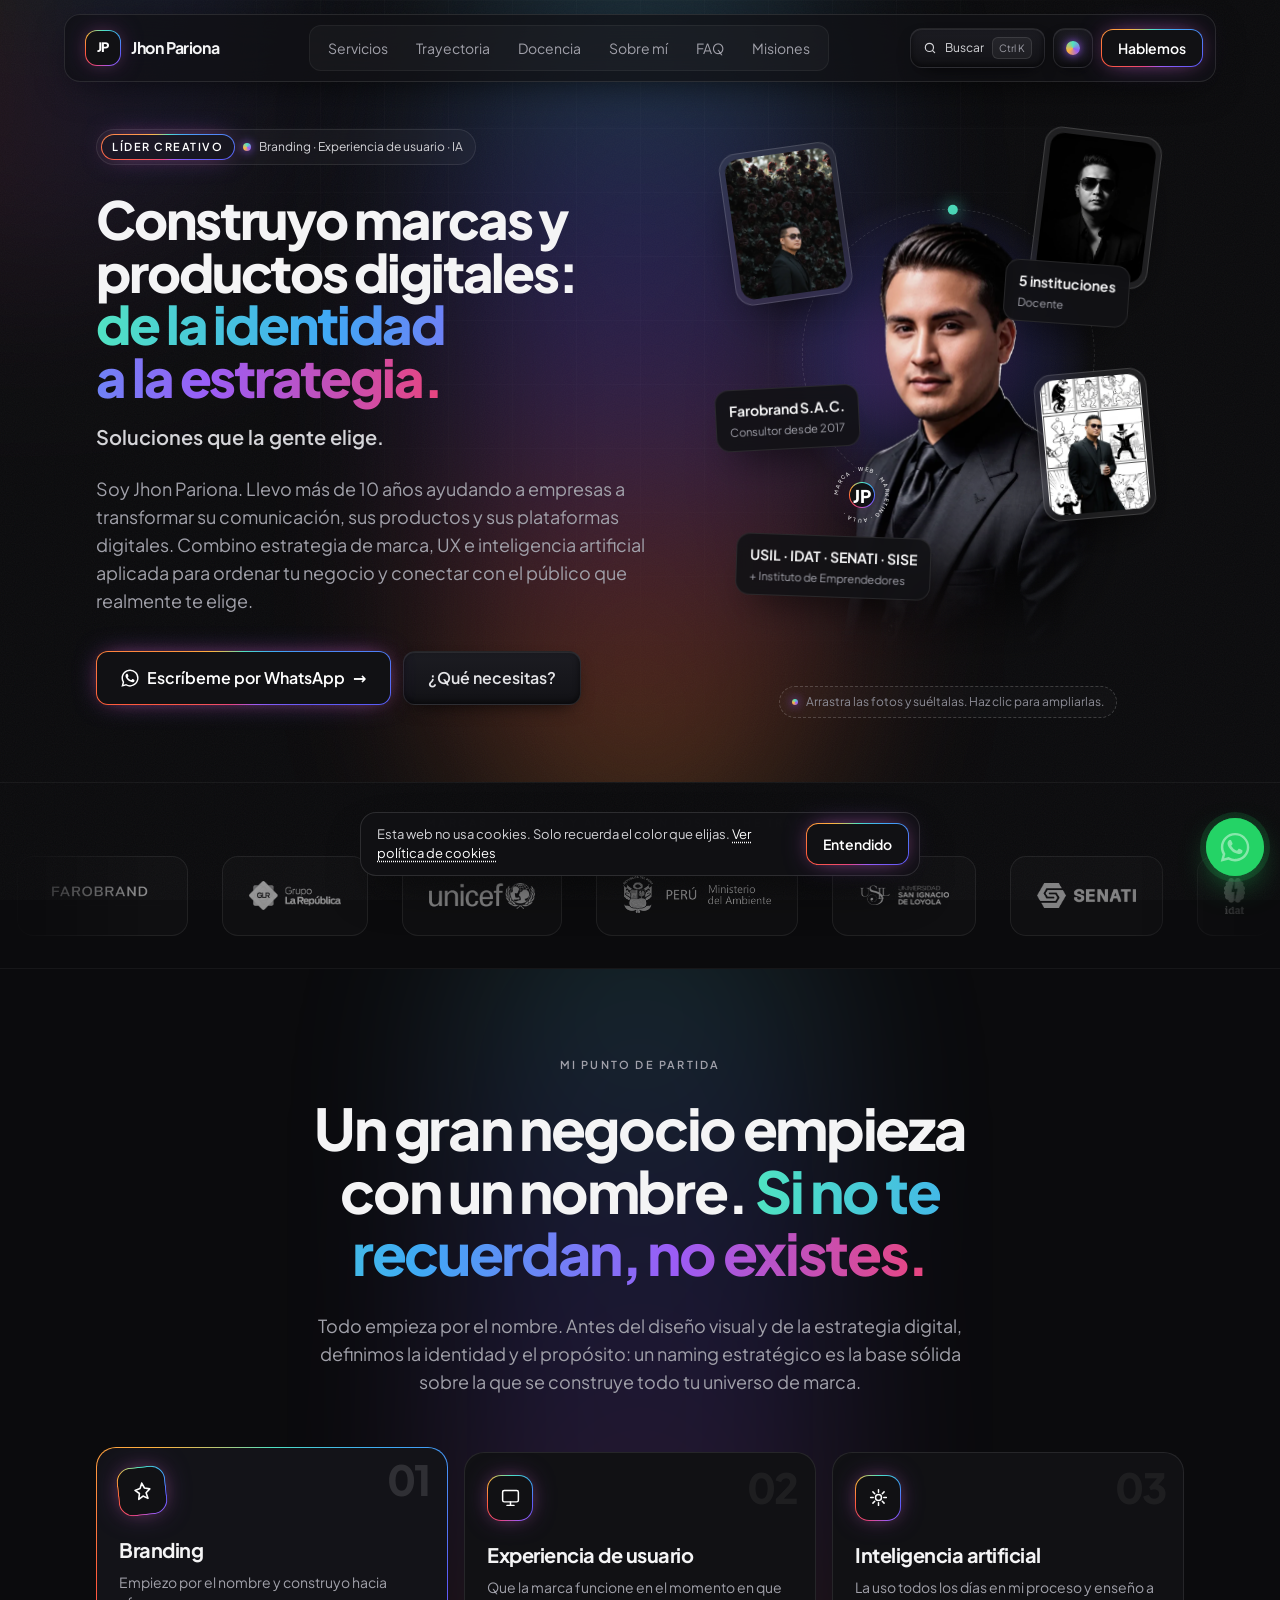
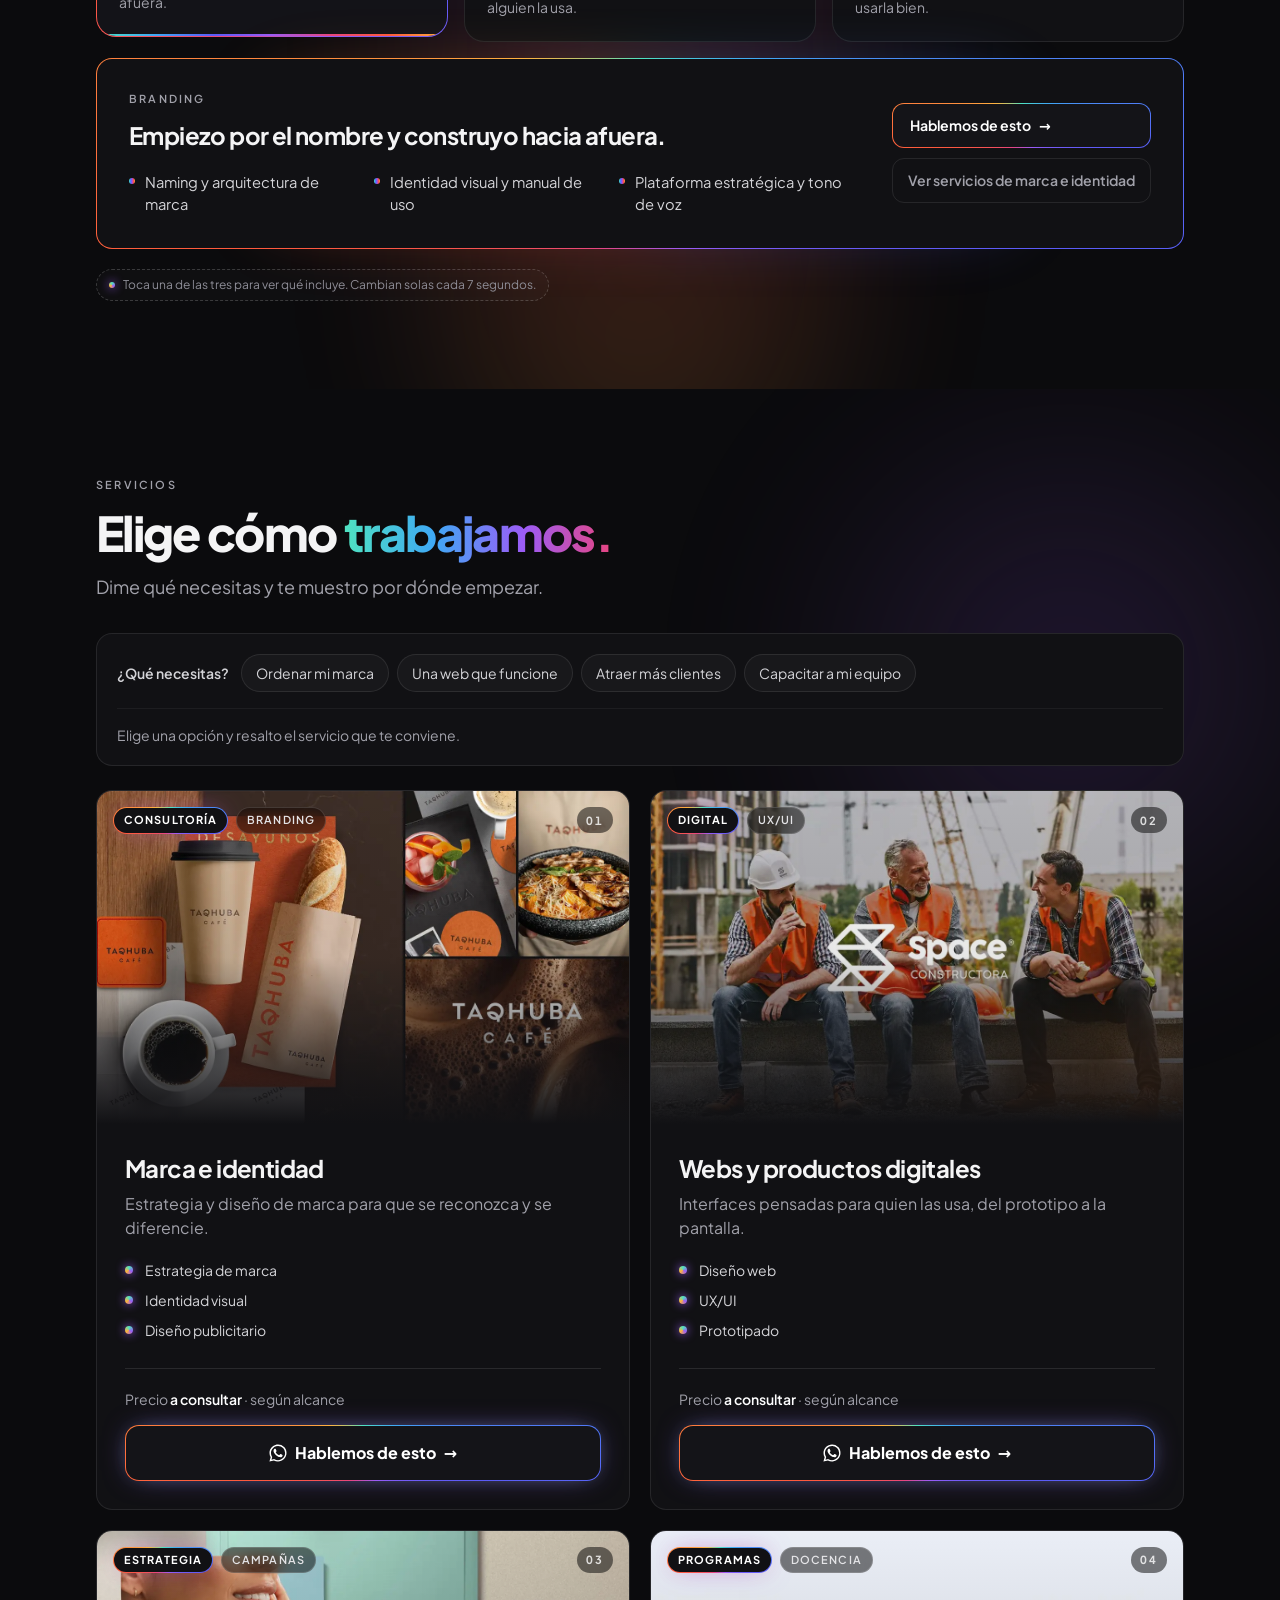
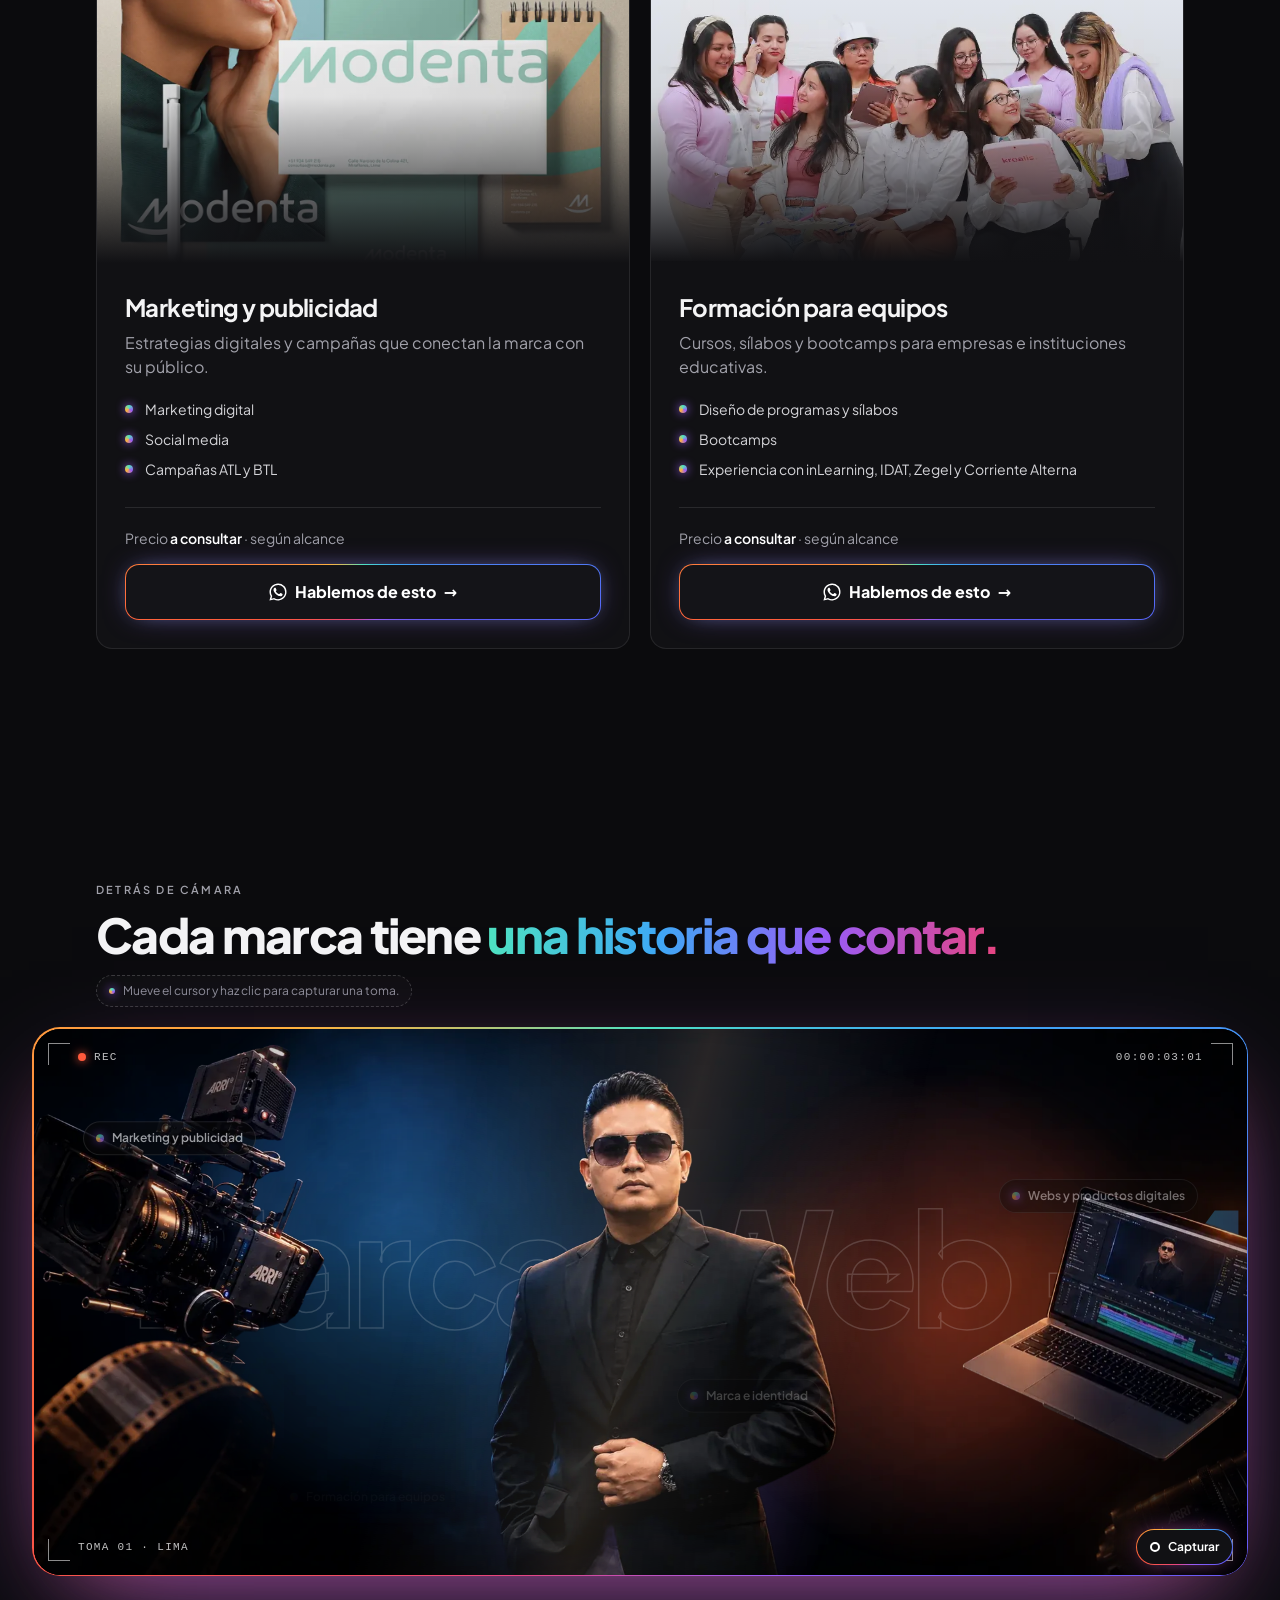
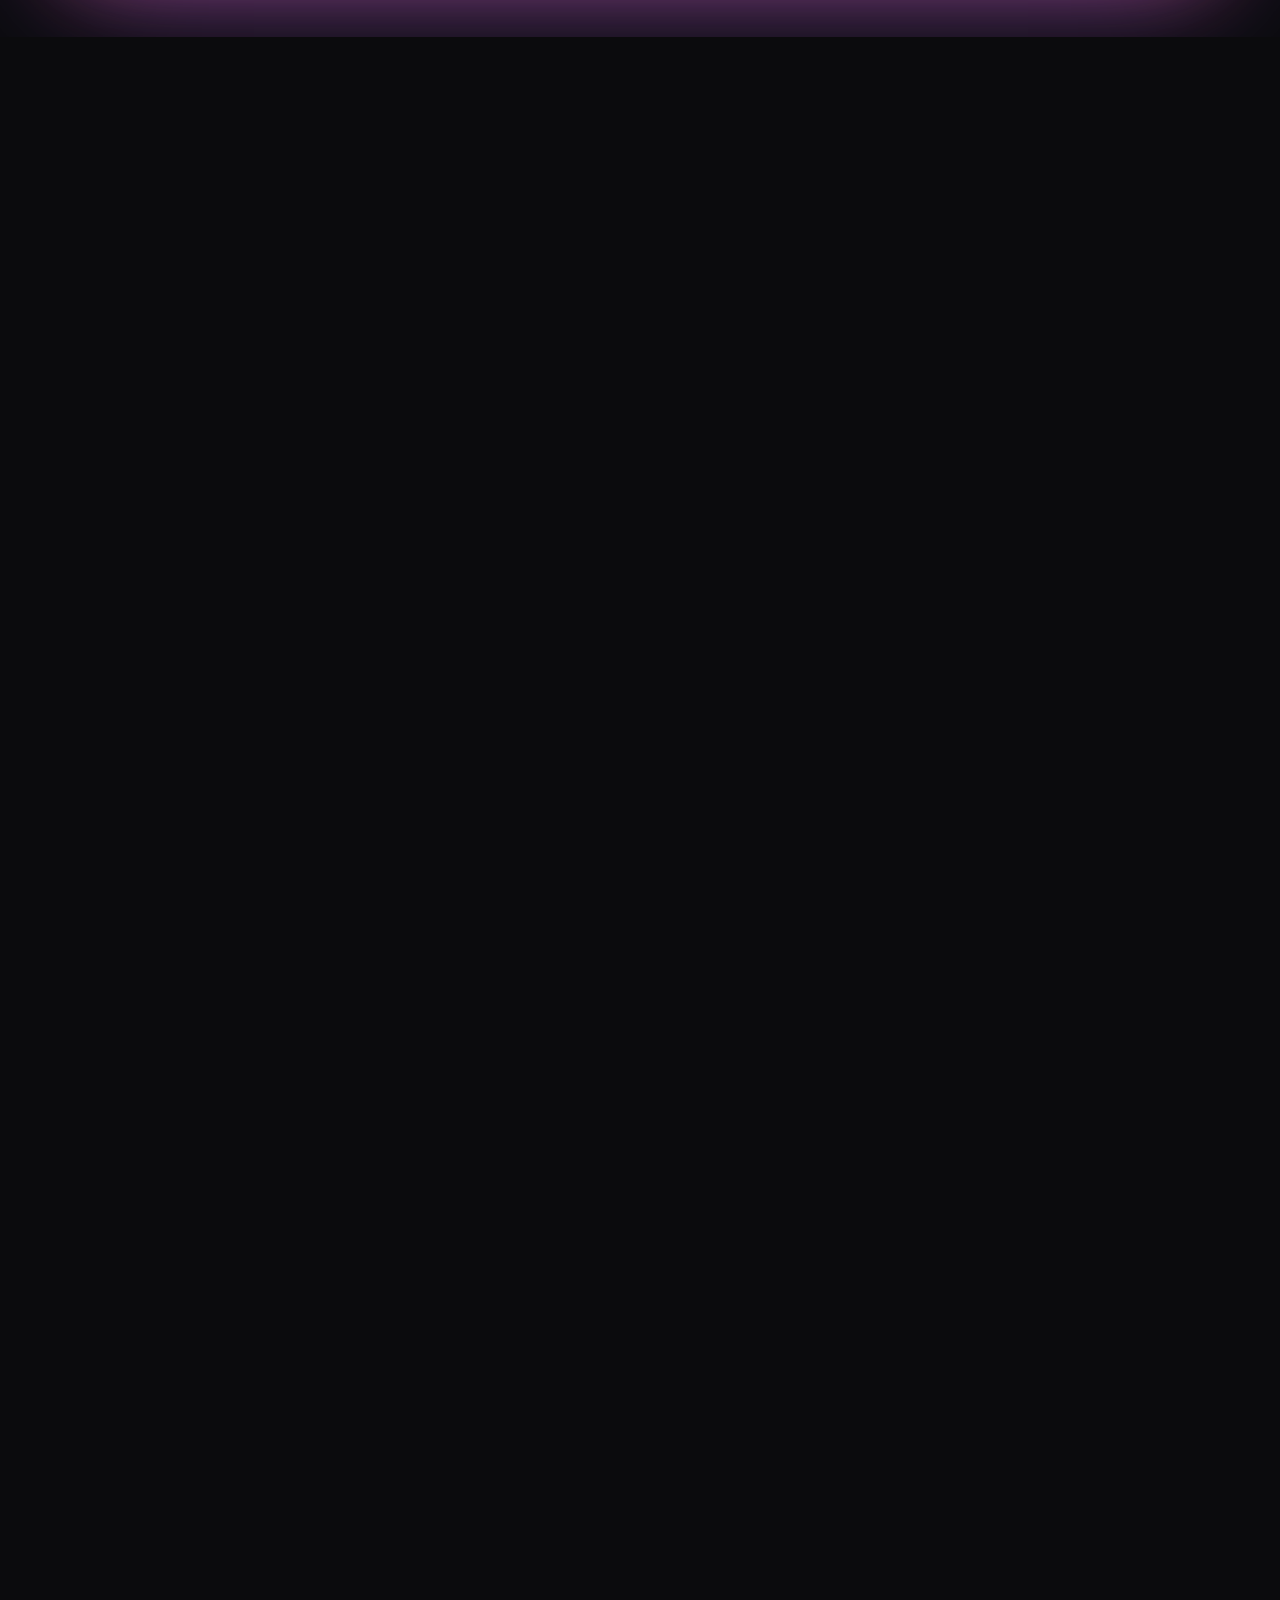
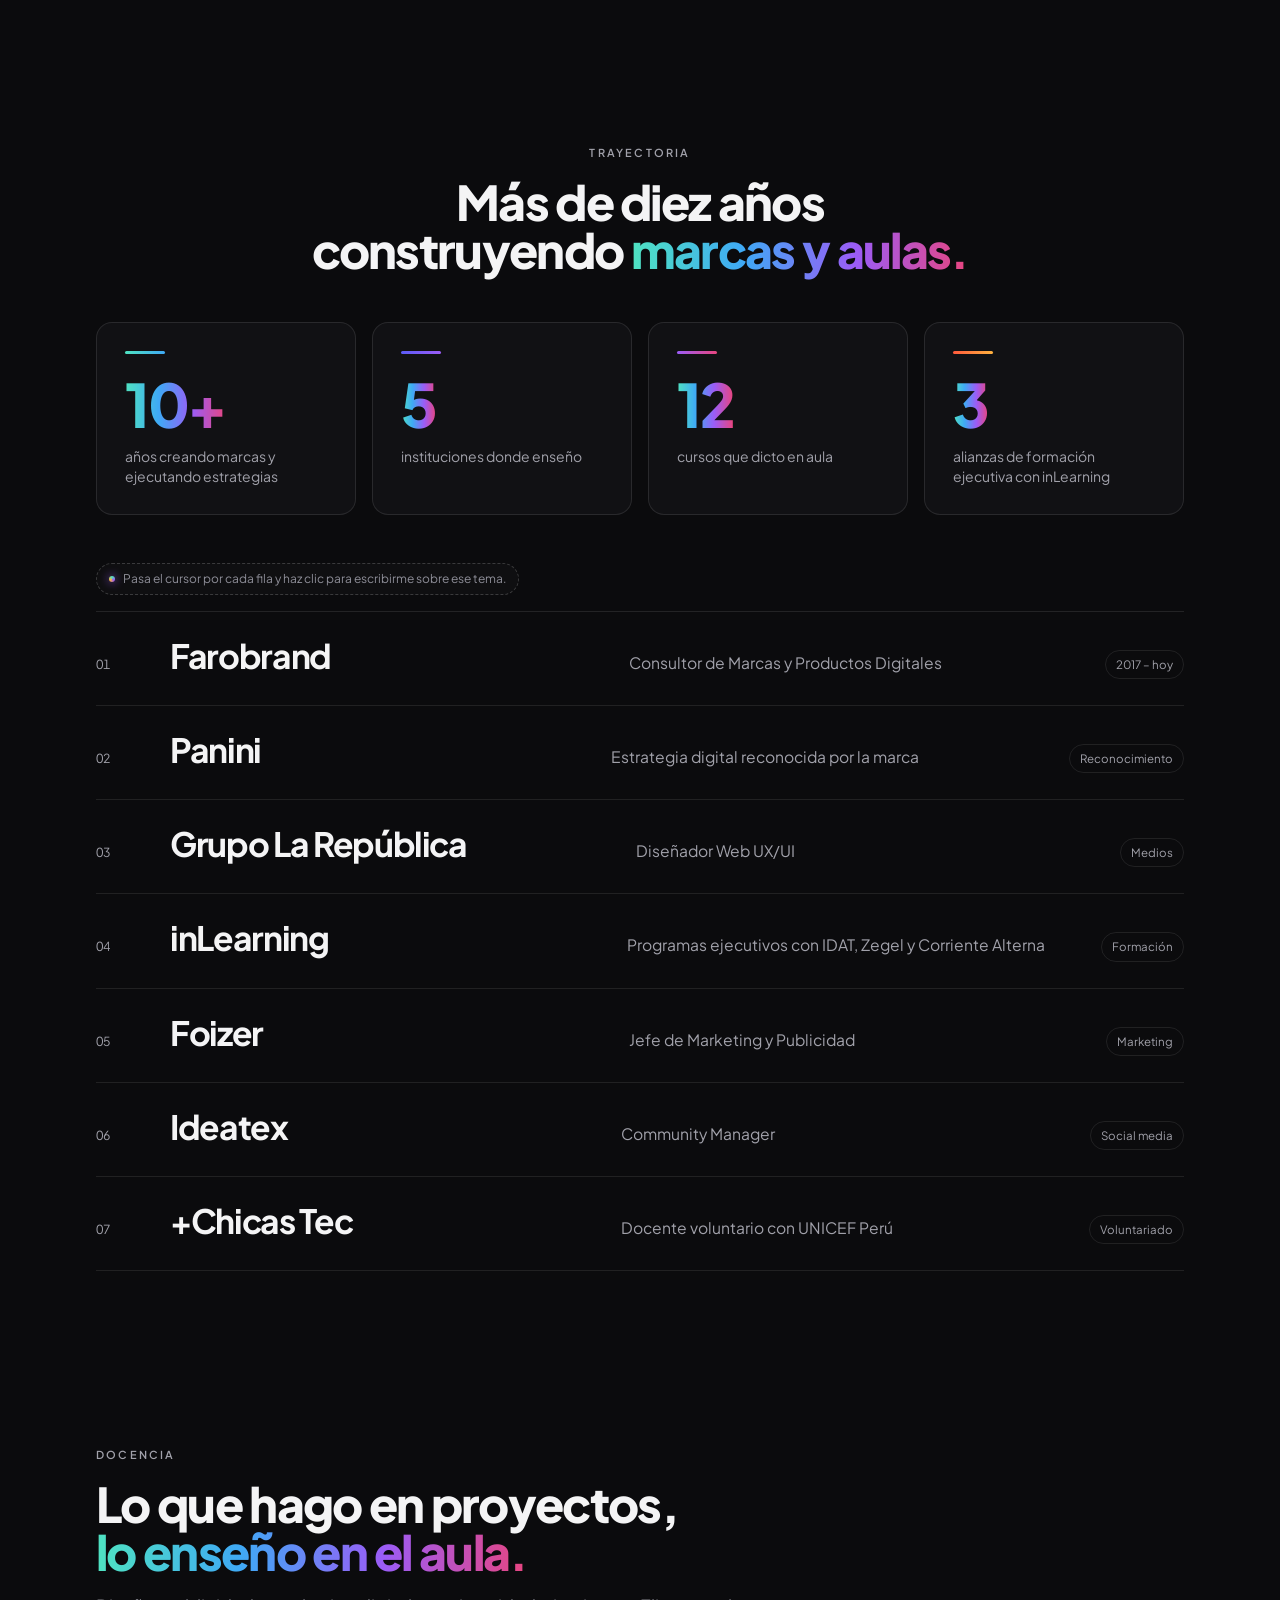
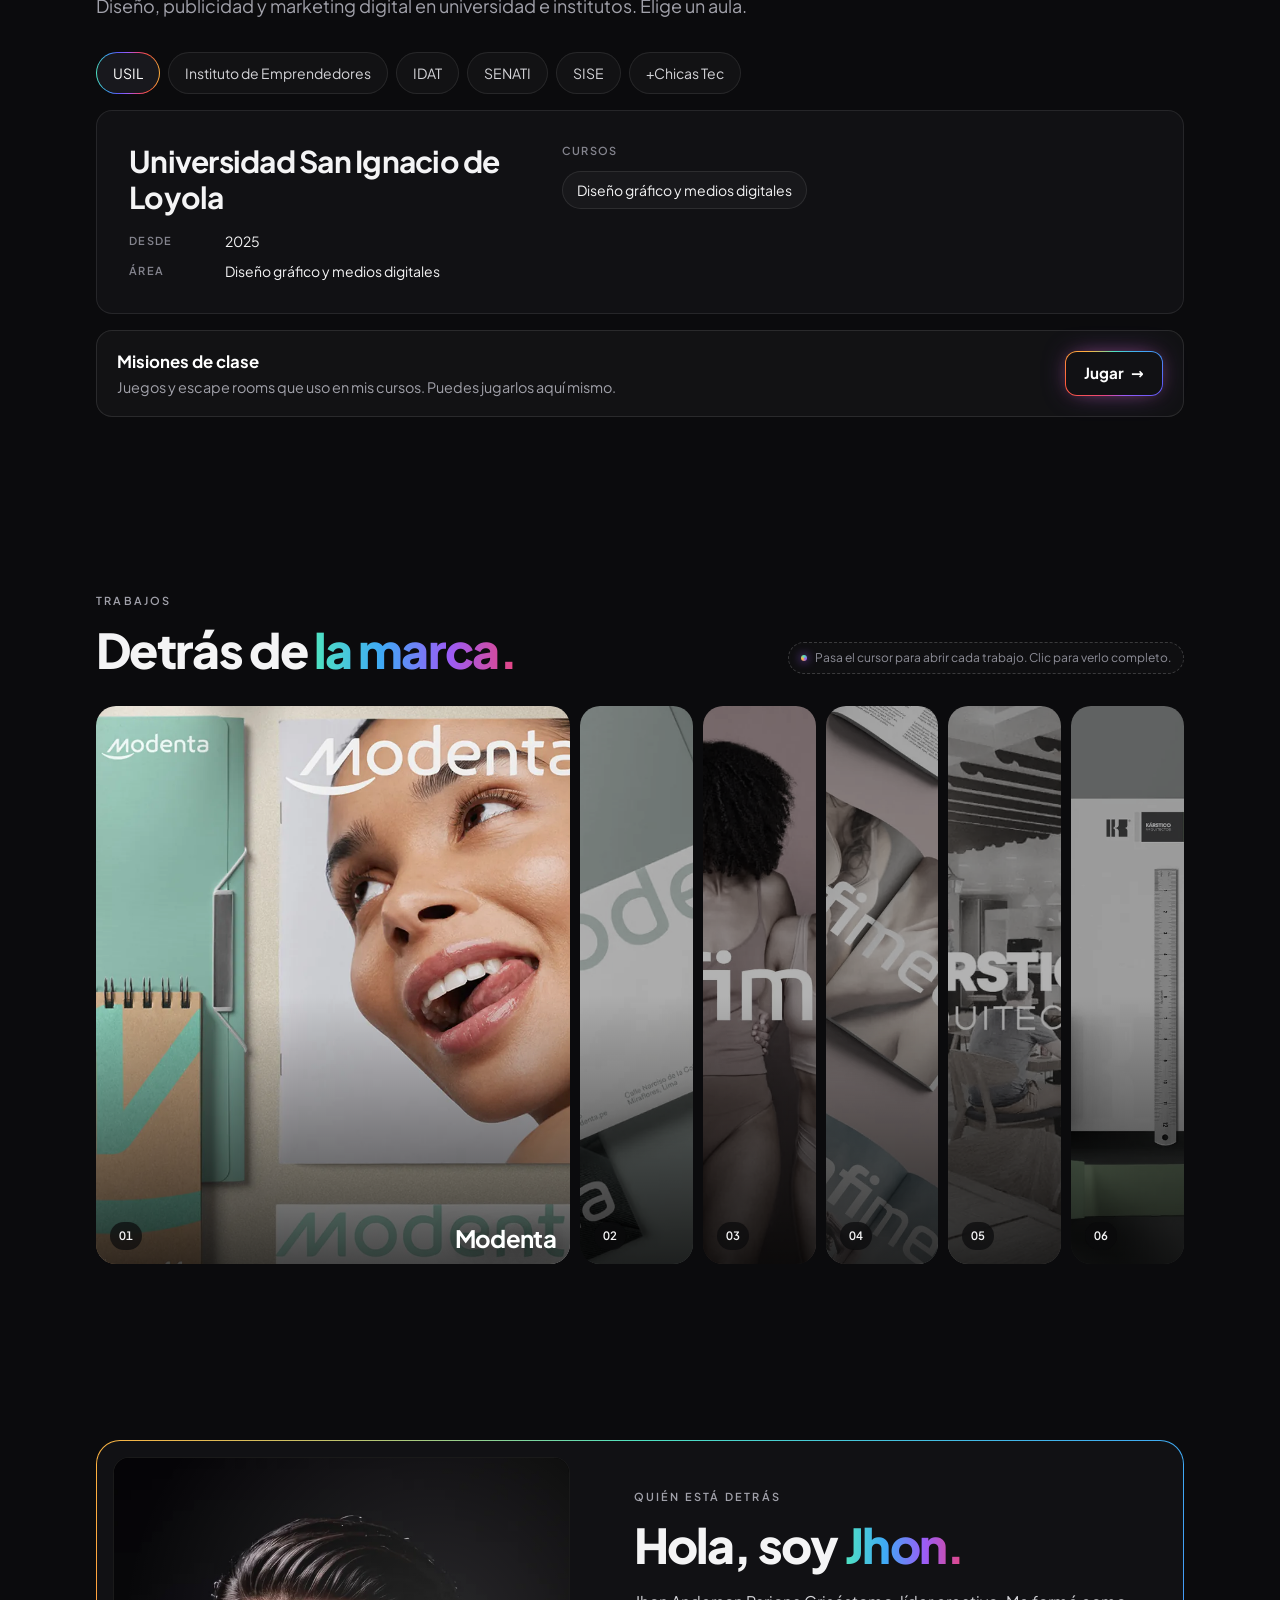
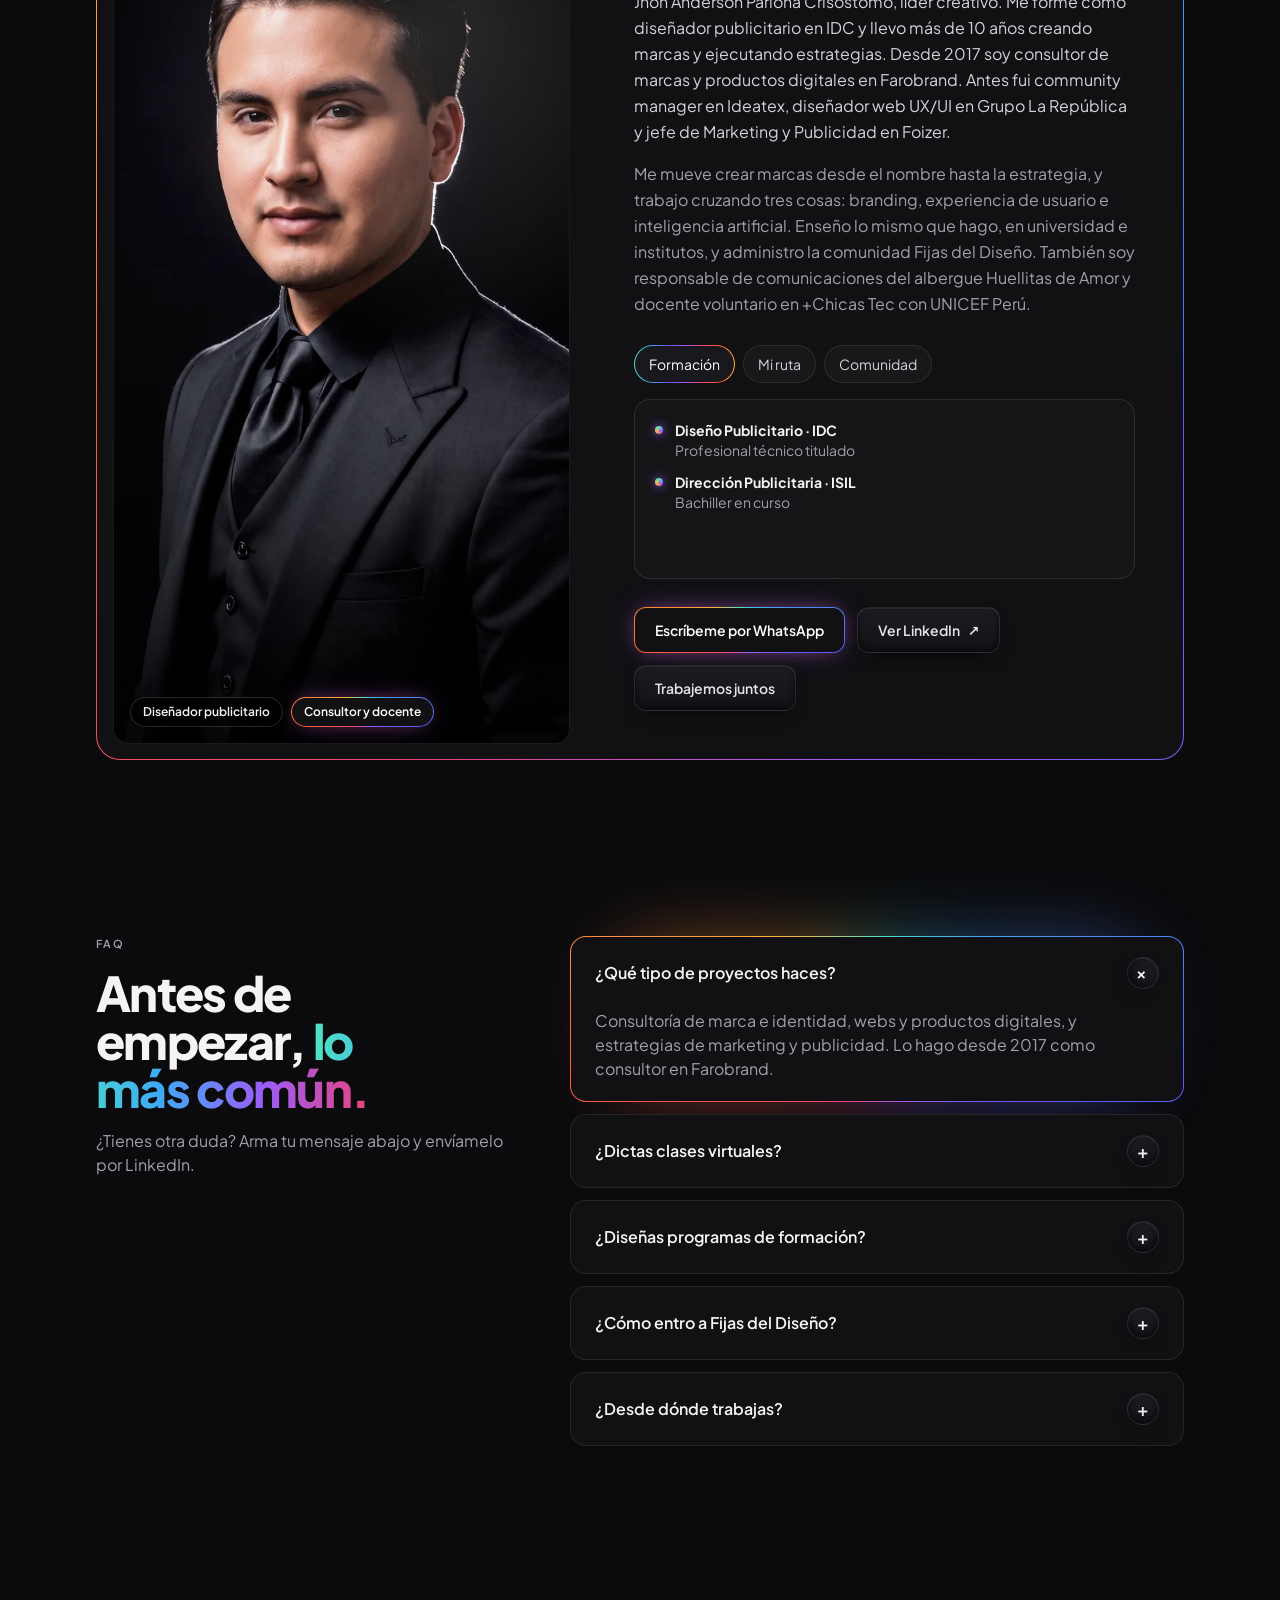
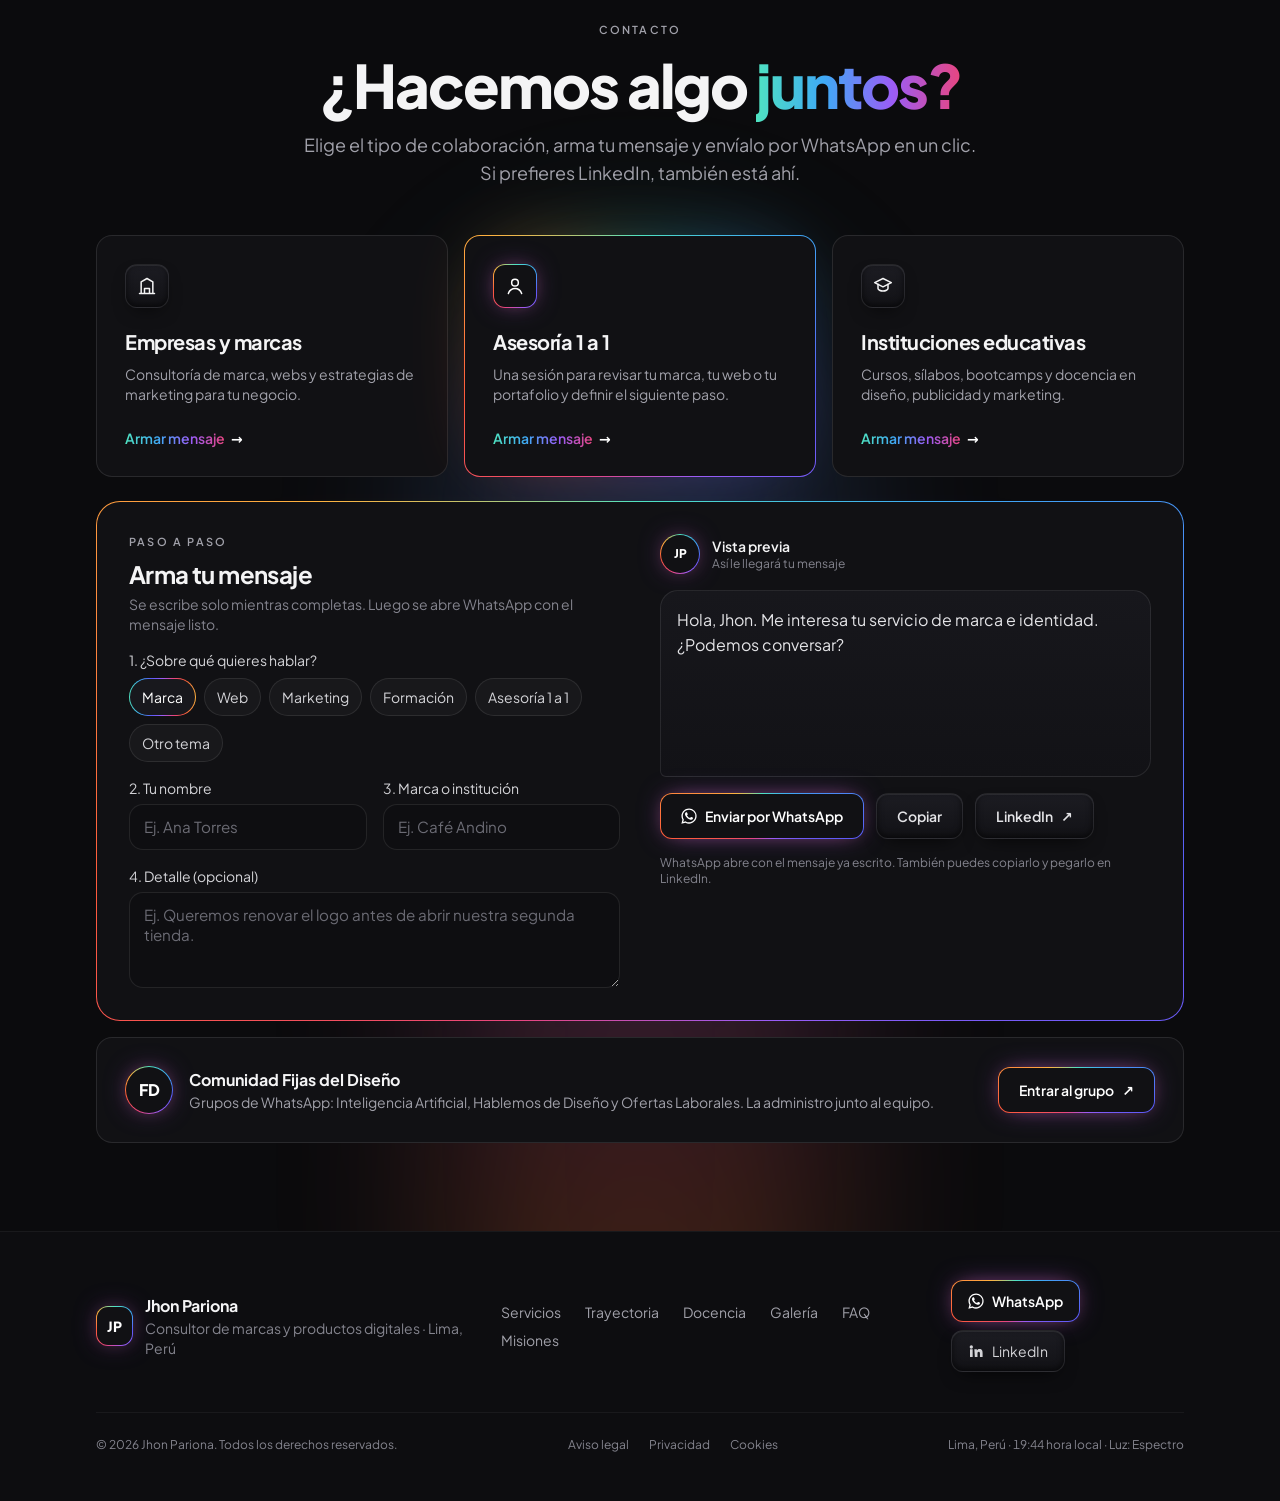
==== commit b541e6b0: "Servicios: nueva imagen de Modenta en Marketing y publicidad Co-Authored-By: Claude Opus 5.5 <norepl" ====
--- a/web/index.html
+++ b/web/index.html
@@ -654,7 +654,7 @@
           <article class="rim-soft spot group flex h-full flex-col overflow-hidden rounded-2xl">
             <div class="img-zoom relative aspect-[16/10] overflow-hidden">
               <!-- IMAGEN: servicio Marketing -->
-              <img src="img/trabajos/modenta-papeleria.webp" alt="Papelería de Modenta: sobre, carpeta y libreta en verde menta con el logotipo de la marca" width="800" height="800" loading="lazy" class="h-full w-full object-cover object-[50%_20%]">
+              <img src="img/trabajos/modenta-marketing.webp" alt="Piezas de Modenta: folleto con una mujer sonriendo, sobre, carpeta y libreta en verde menta con el logotipo" width="1280" height="877" loading="lazy" class="h-full w-full object-cover">
               <div class="absolute inset-0 bg-gradient-to-t from-[#111114] via-[#111114]/10 to-transparent"></div>
               <span class="svc-num" aria-hidden="true">03</span><div class="absolute left-4 top-4 flex gap-2"><span class="btn-spec rounded-full px-2.5 py-1 text-[11px] font-bold uppercase tracking-[.1em]">Estrategia</span><span class="rounded-full border border-white/15 bg-black/50 px-2.5 py-1 text-[11px] font-semibold uppercase tracking-[.1em] text-zinc-200 backdrop-blur">Campañas</span></div>
             </div>
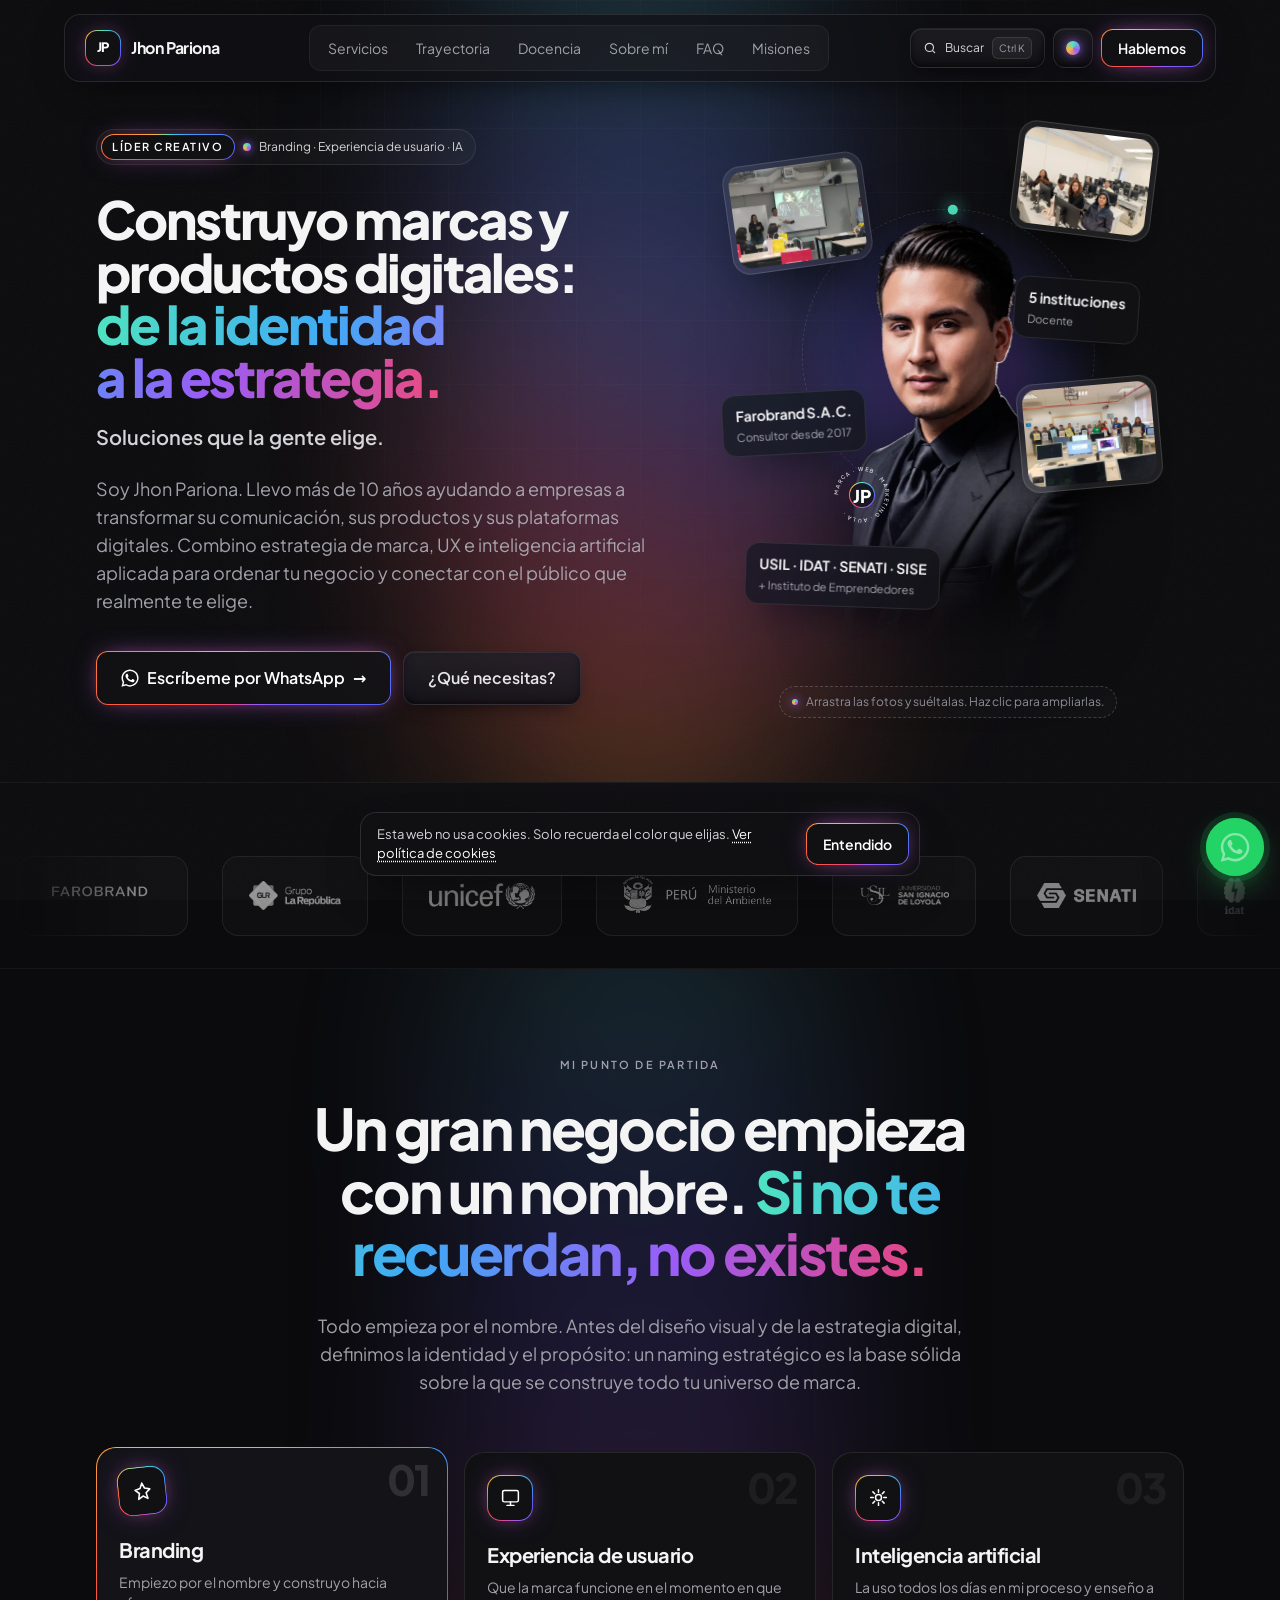
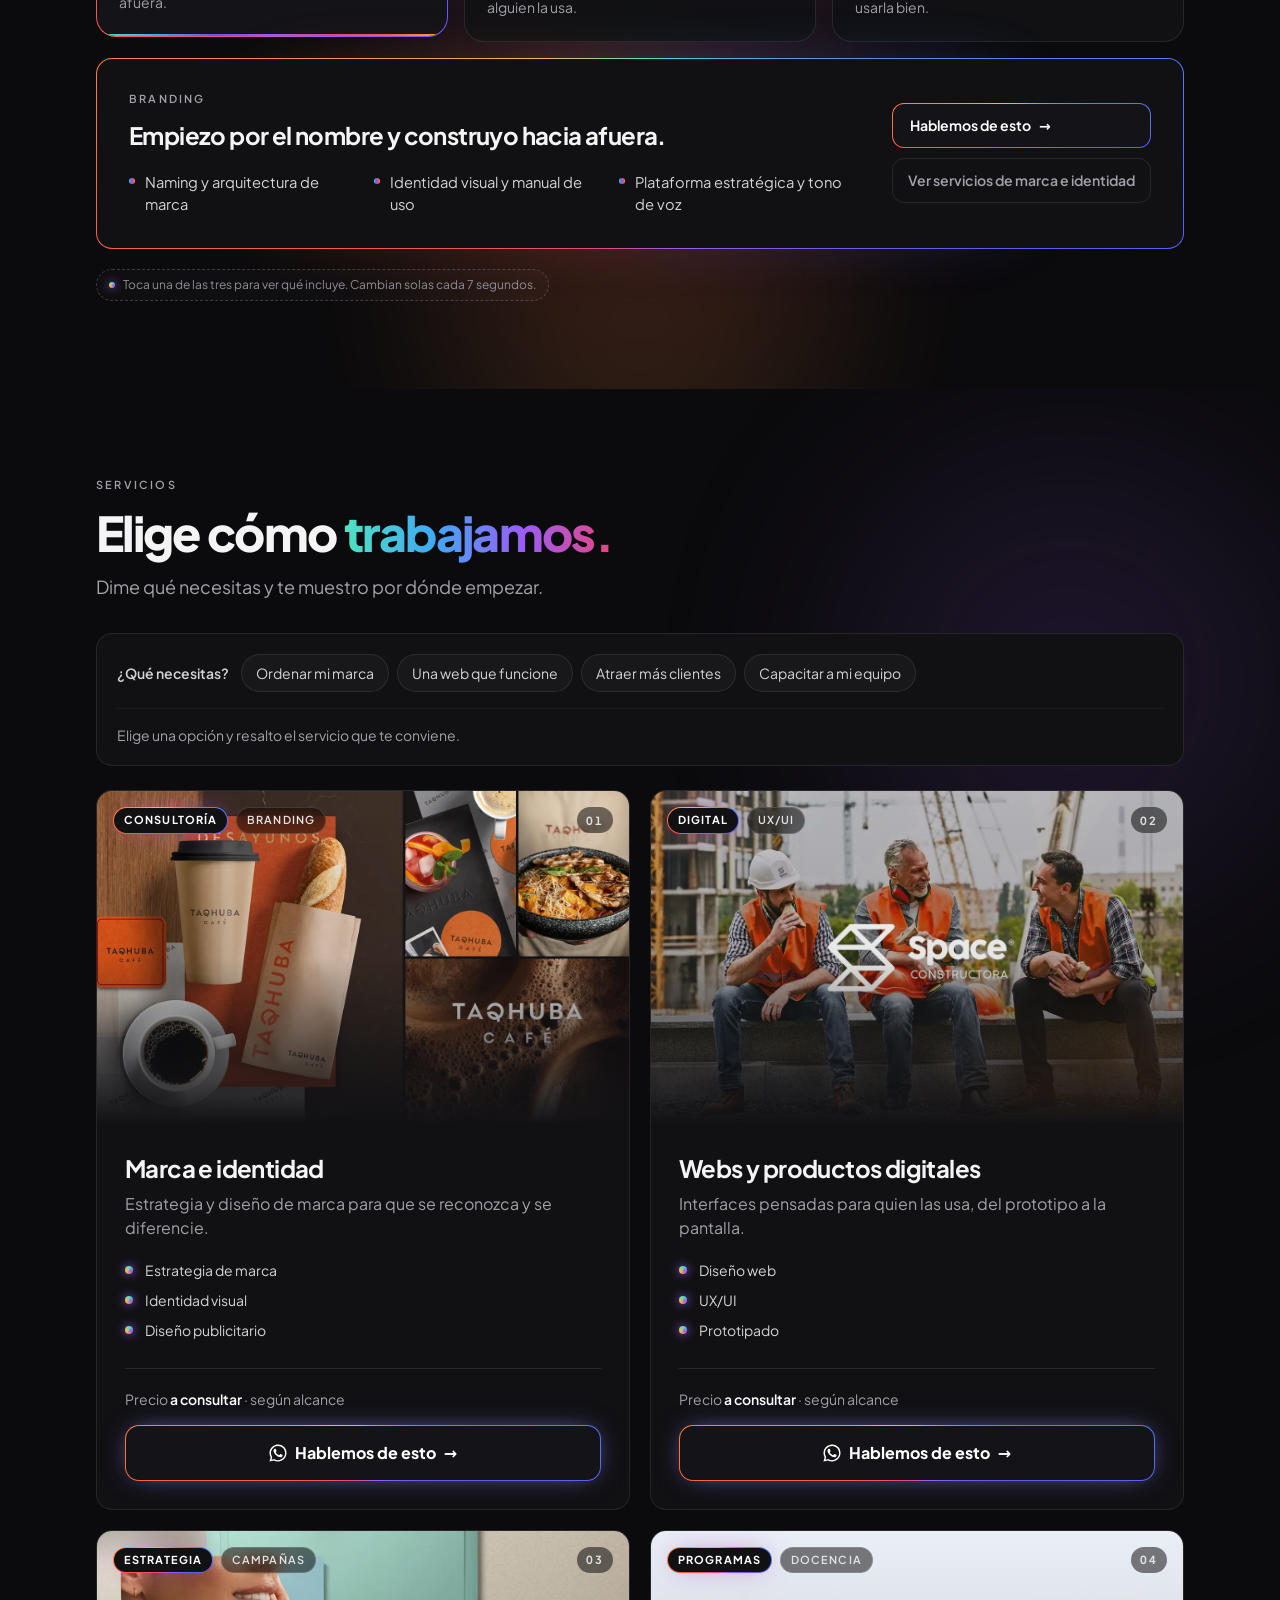
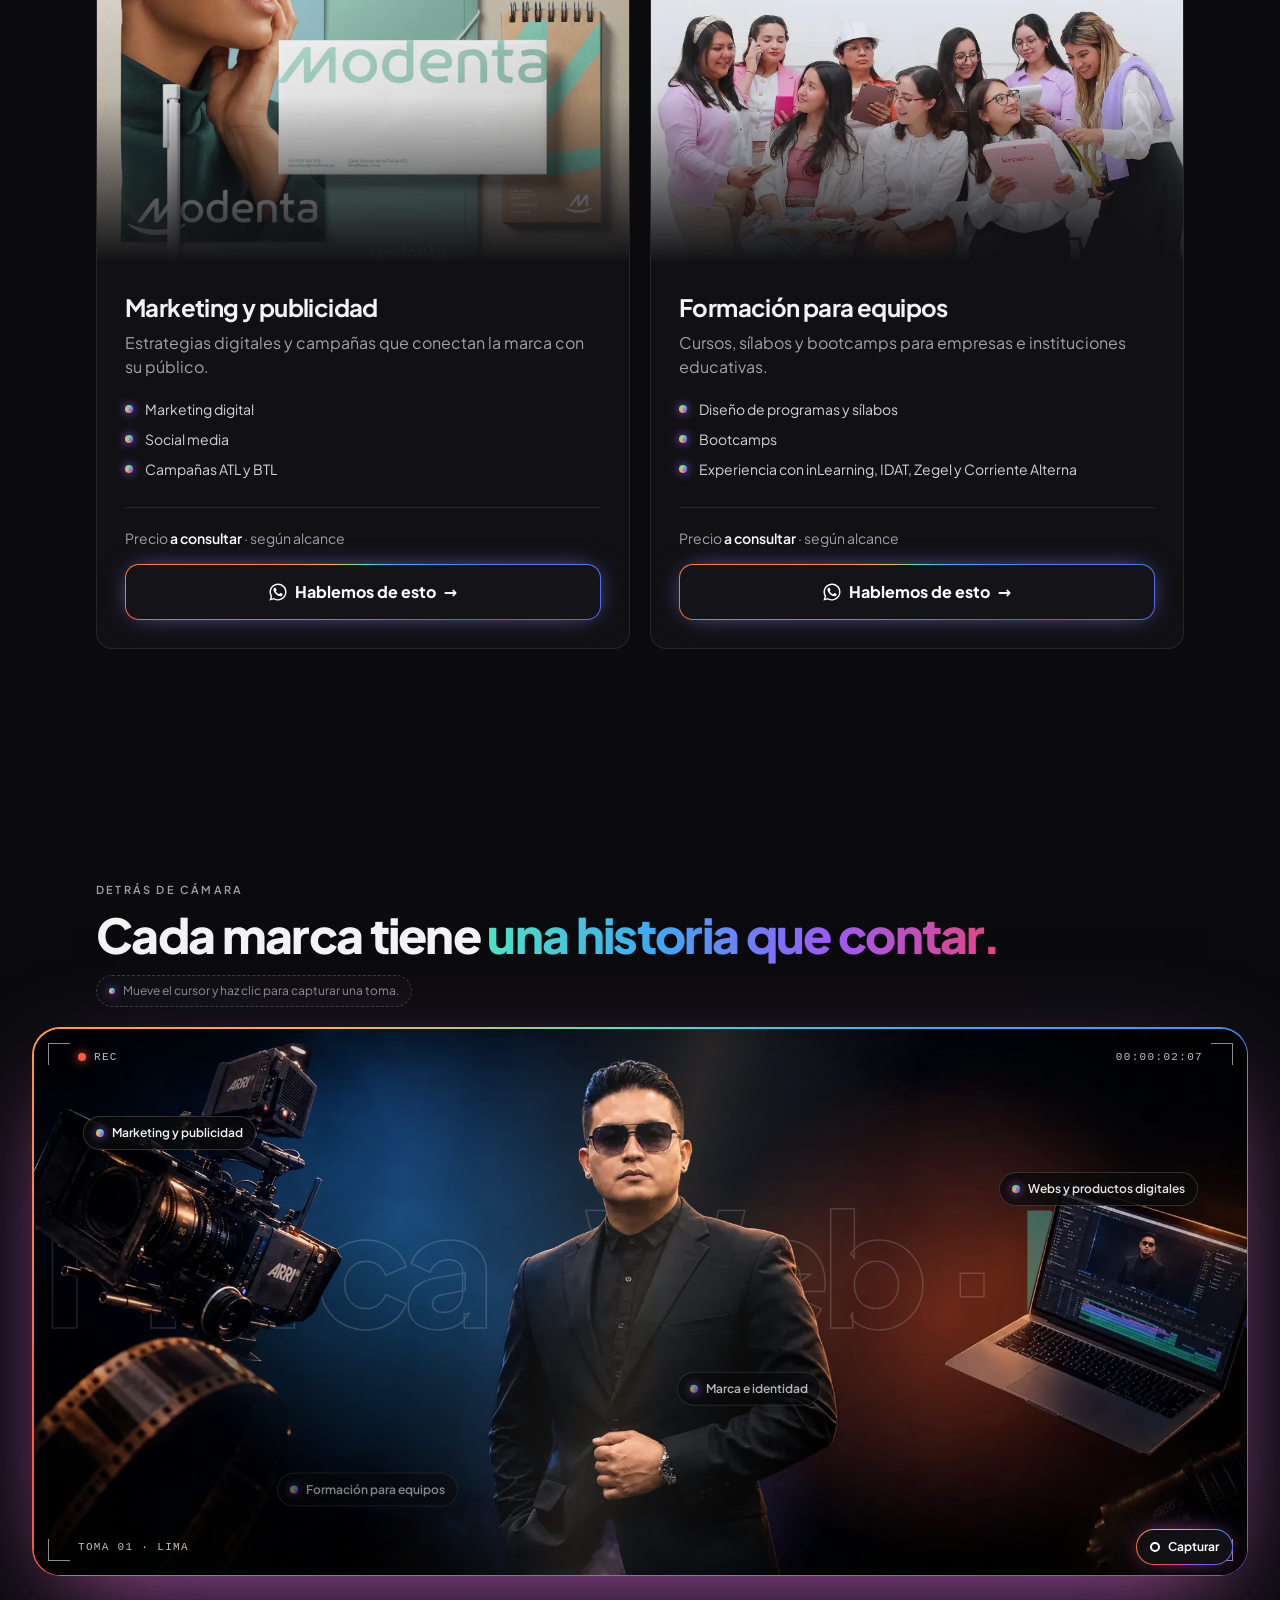
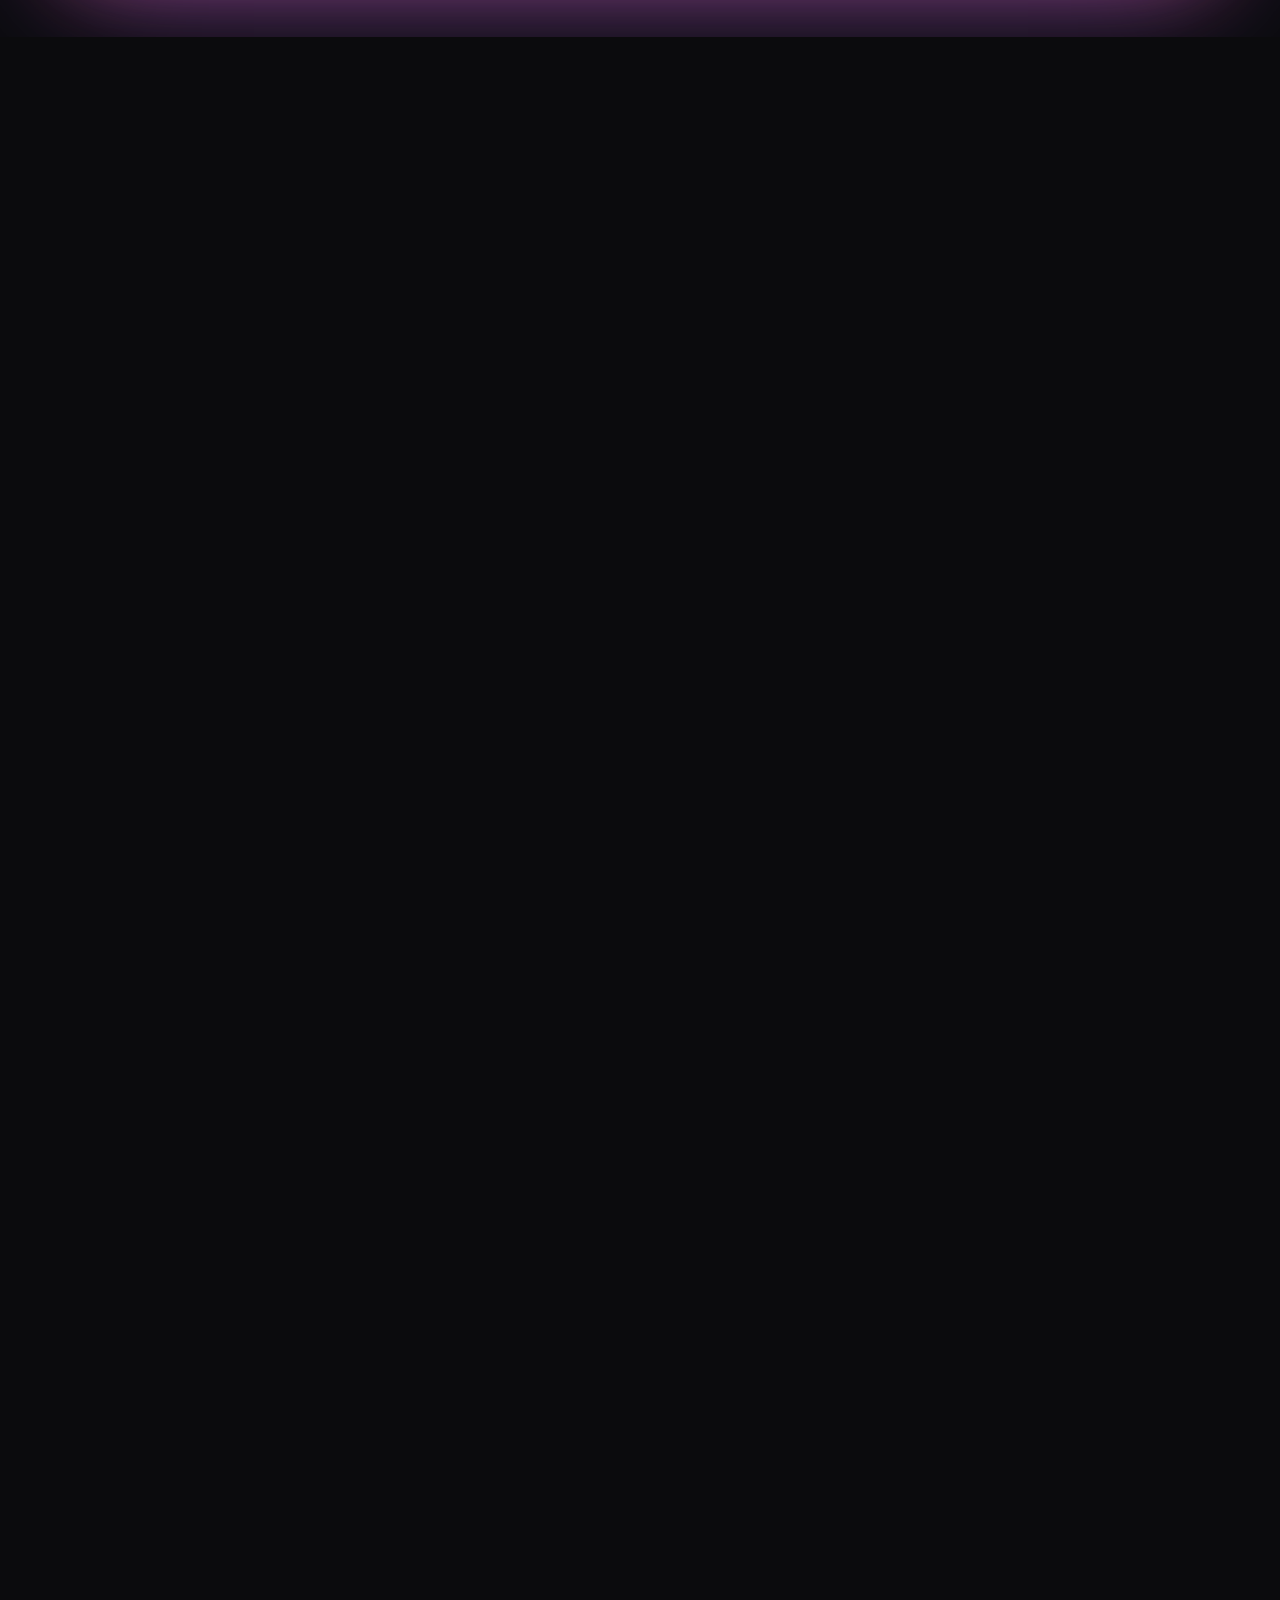
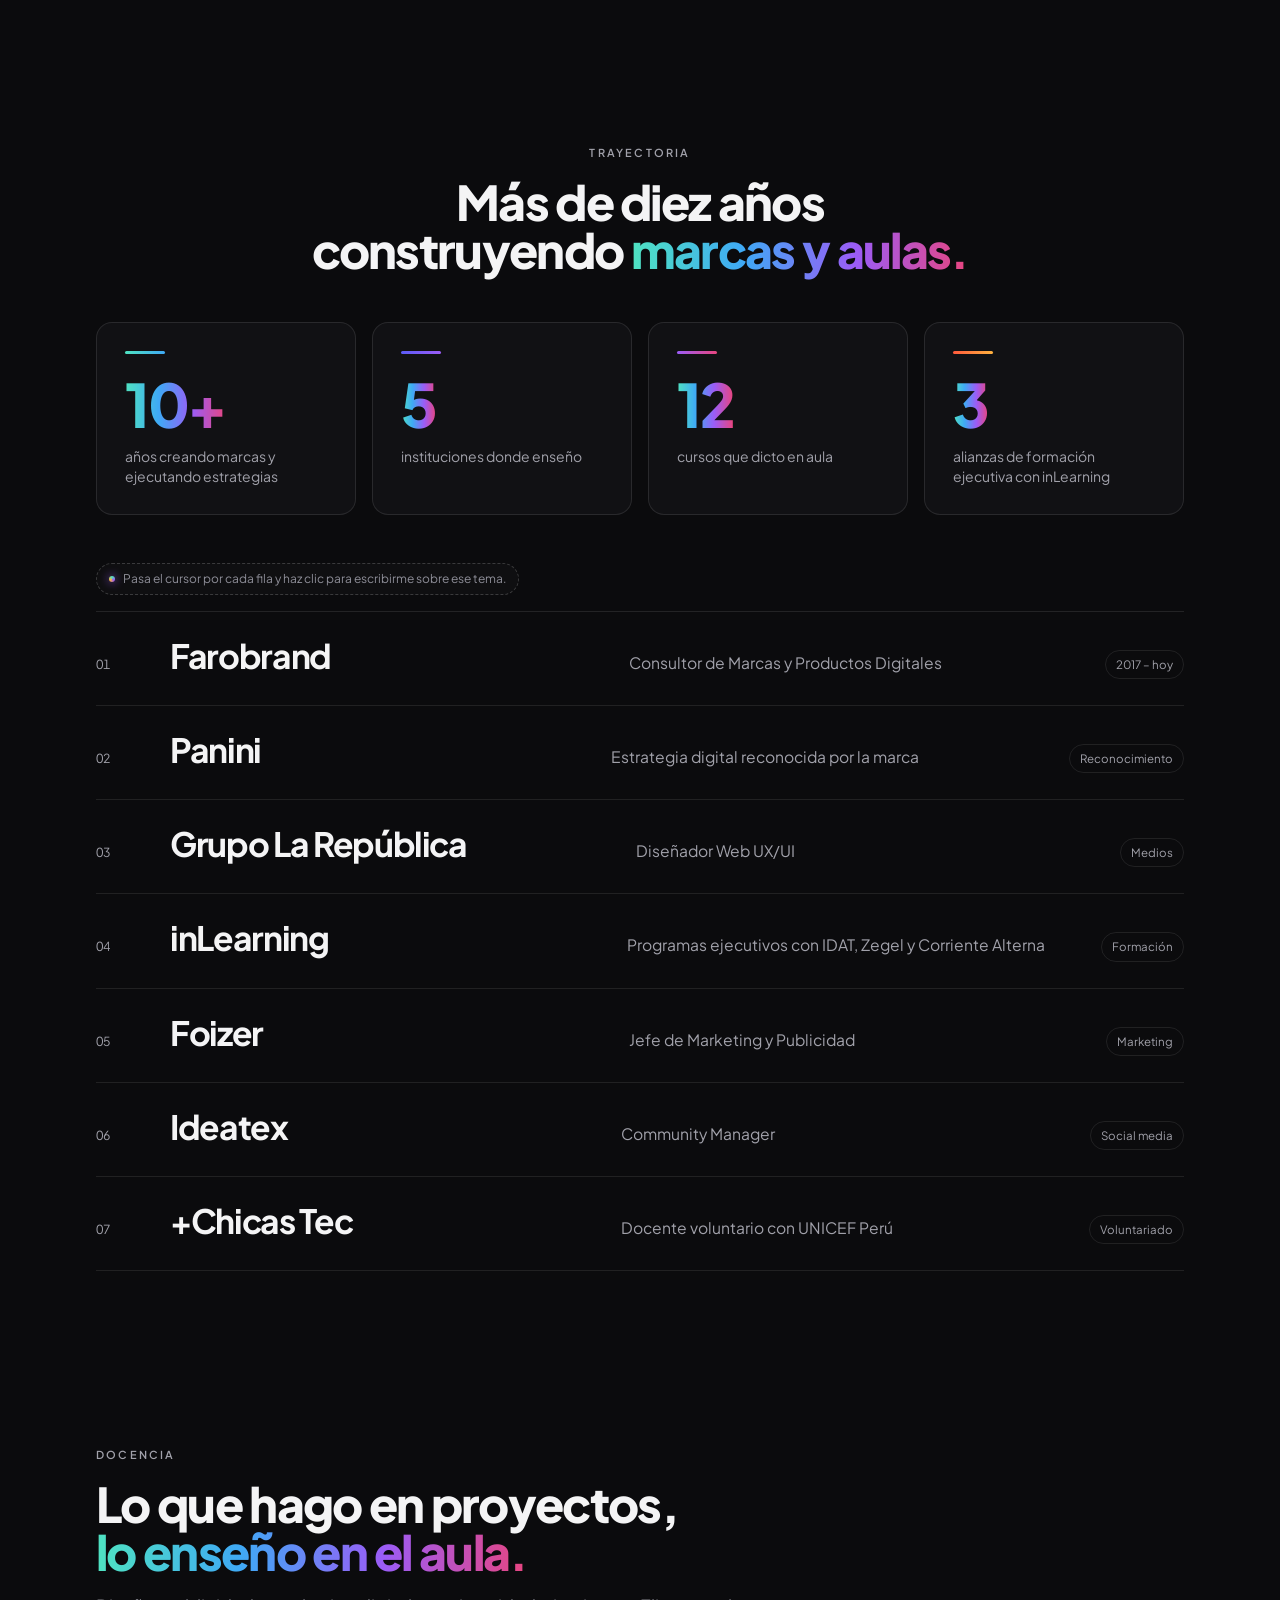
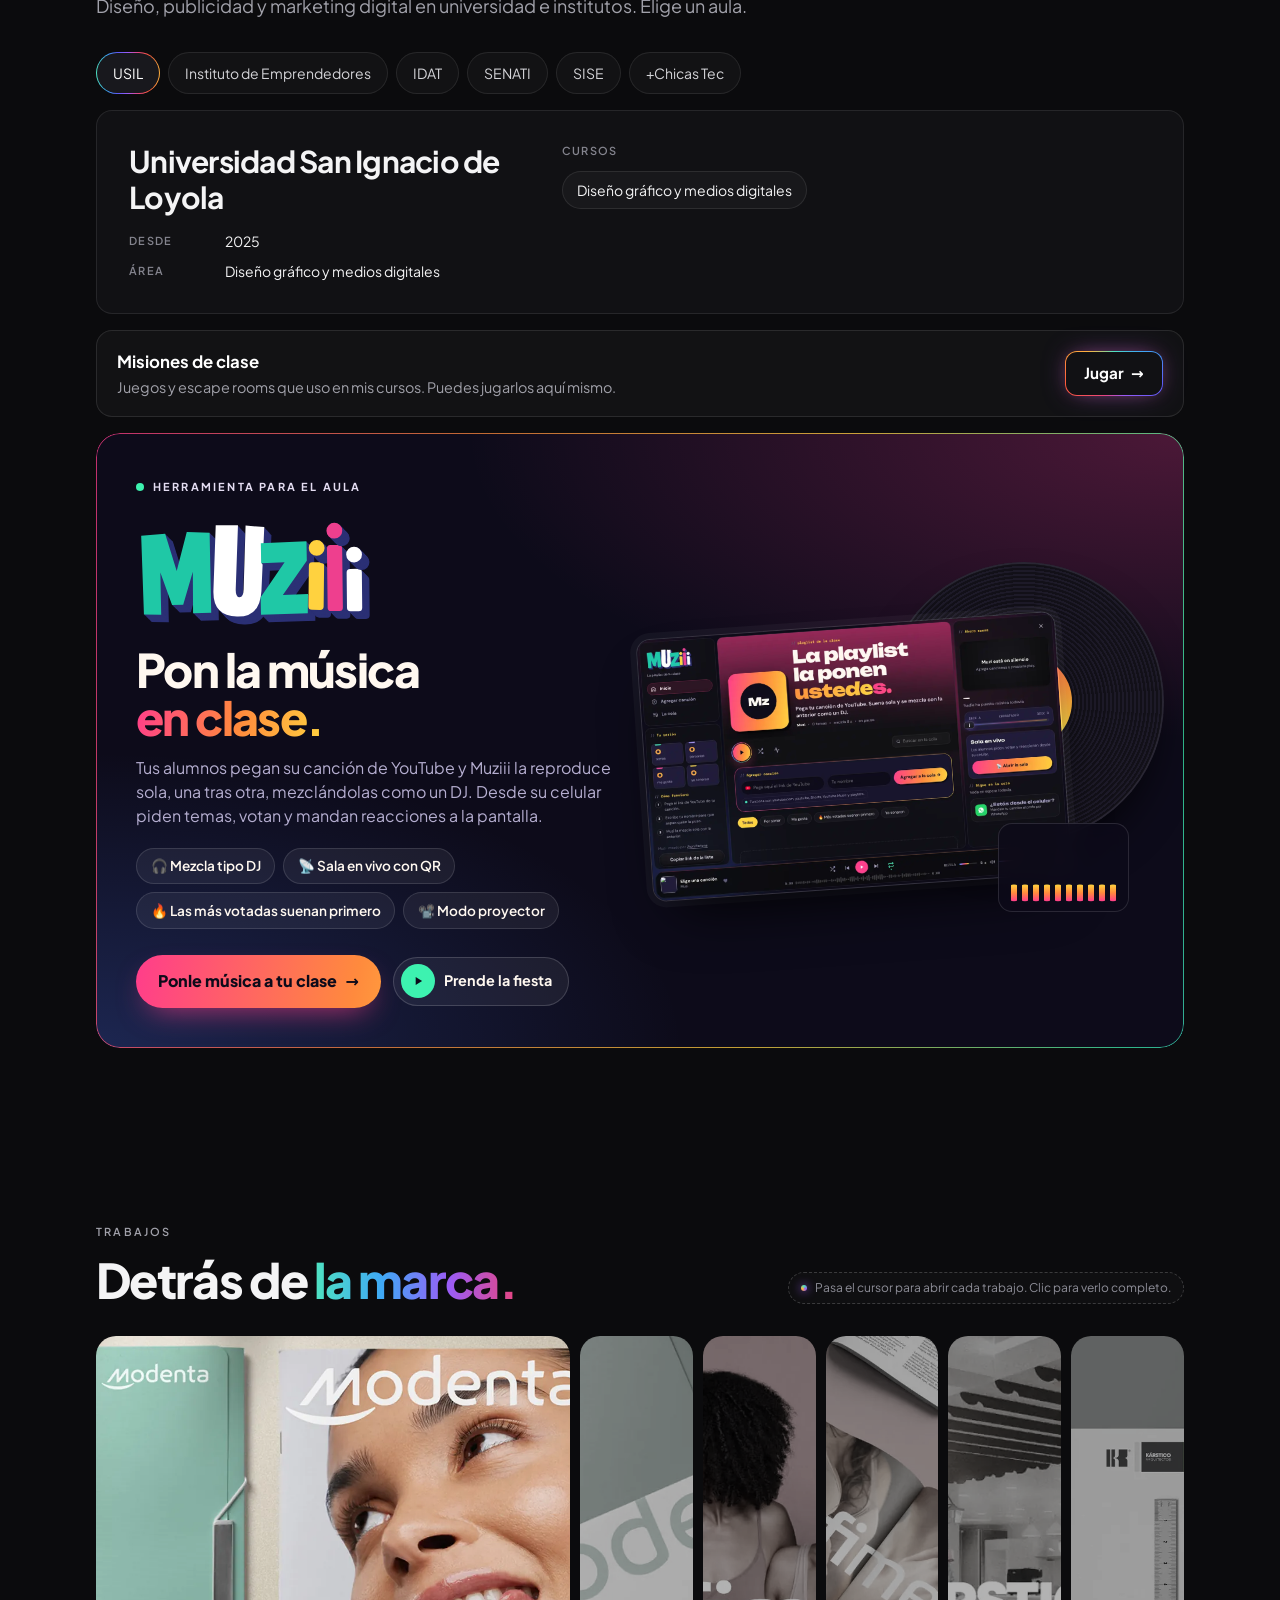
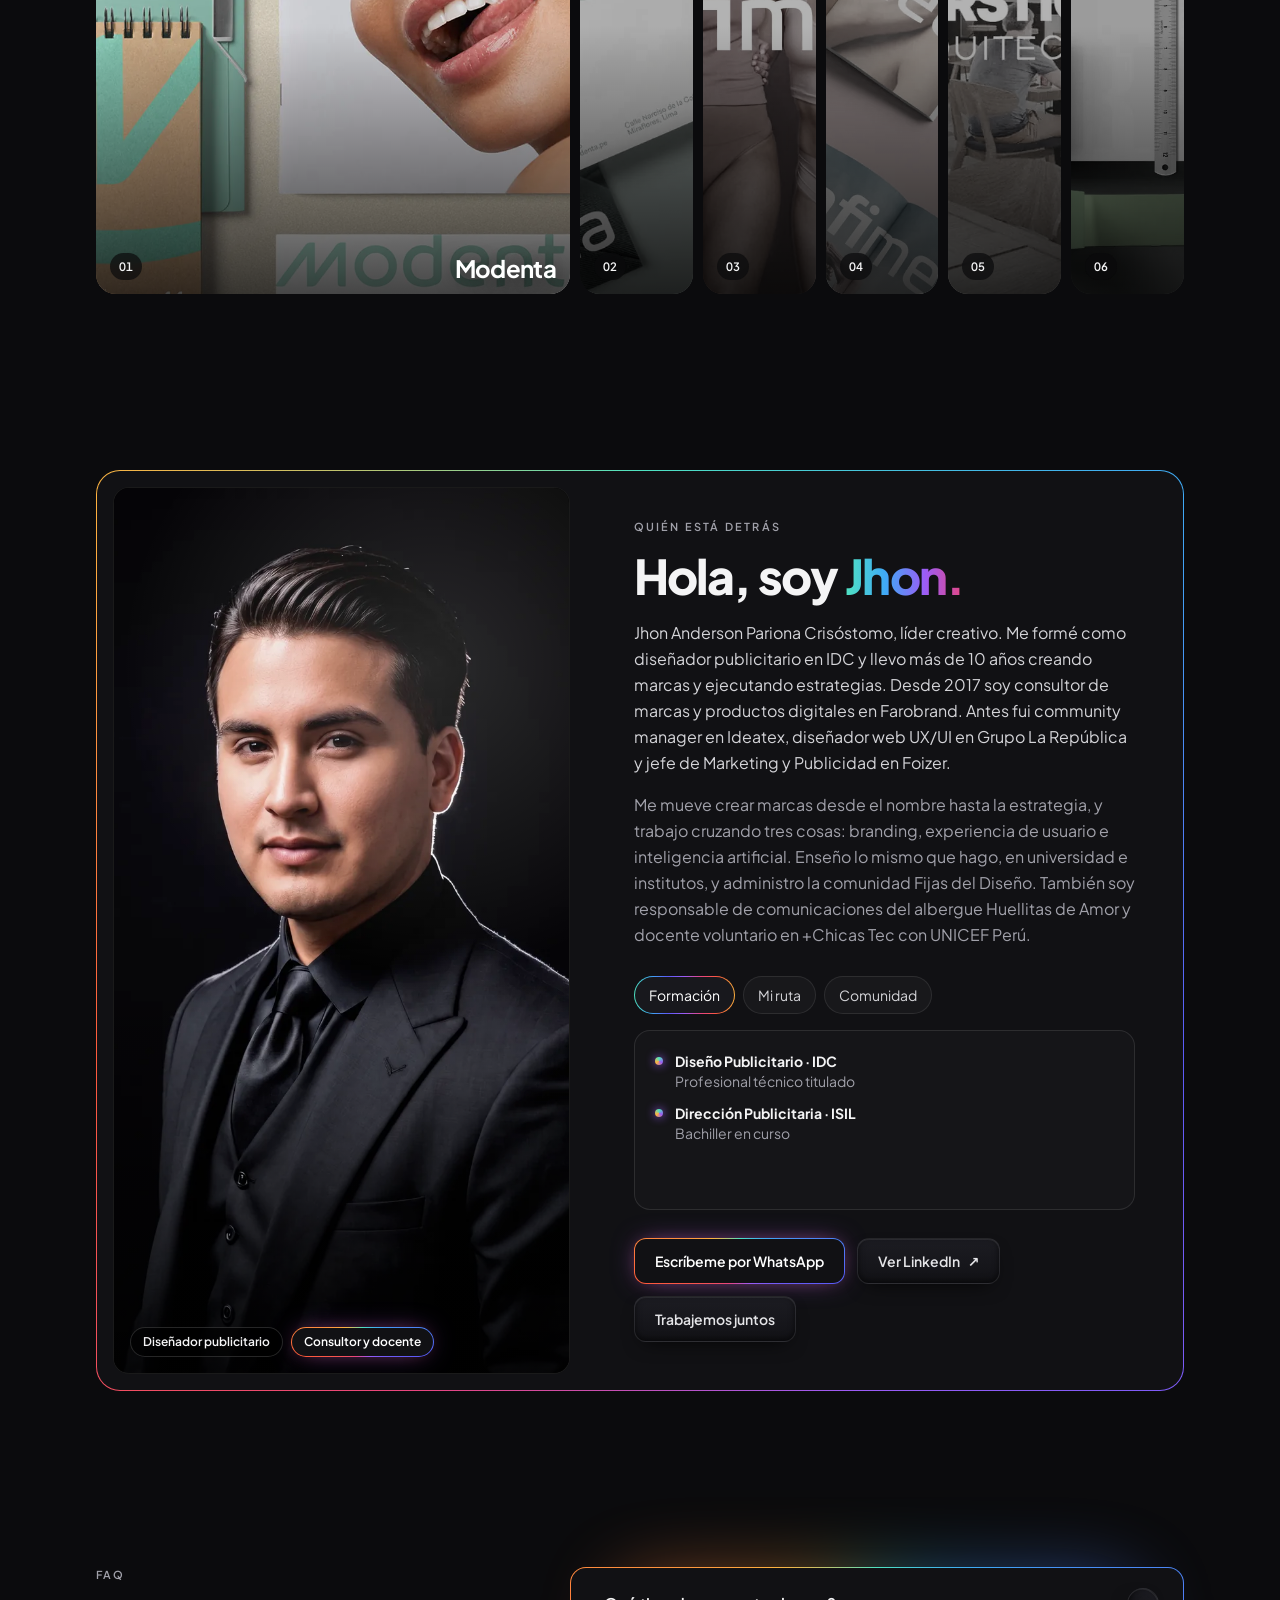
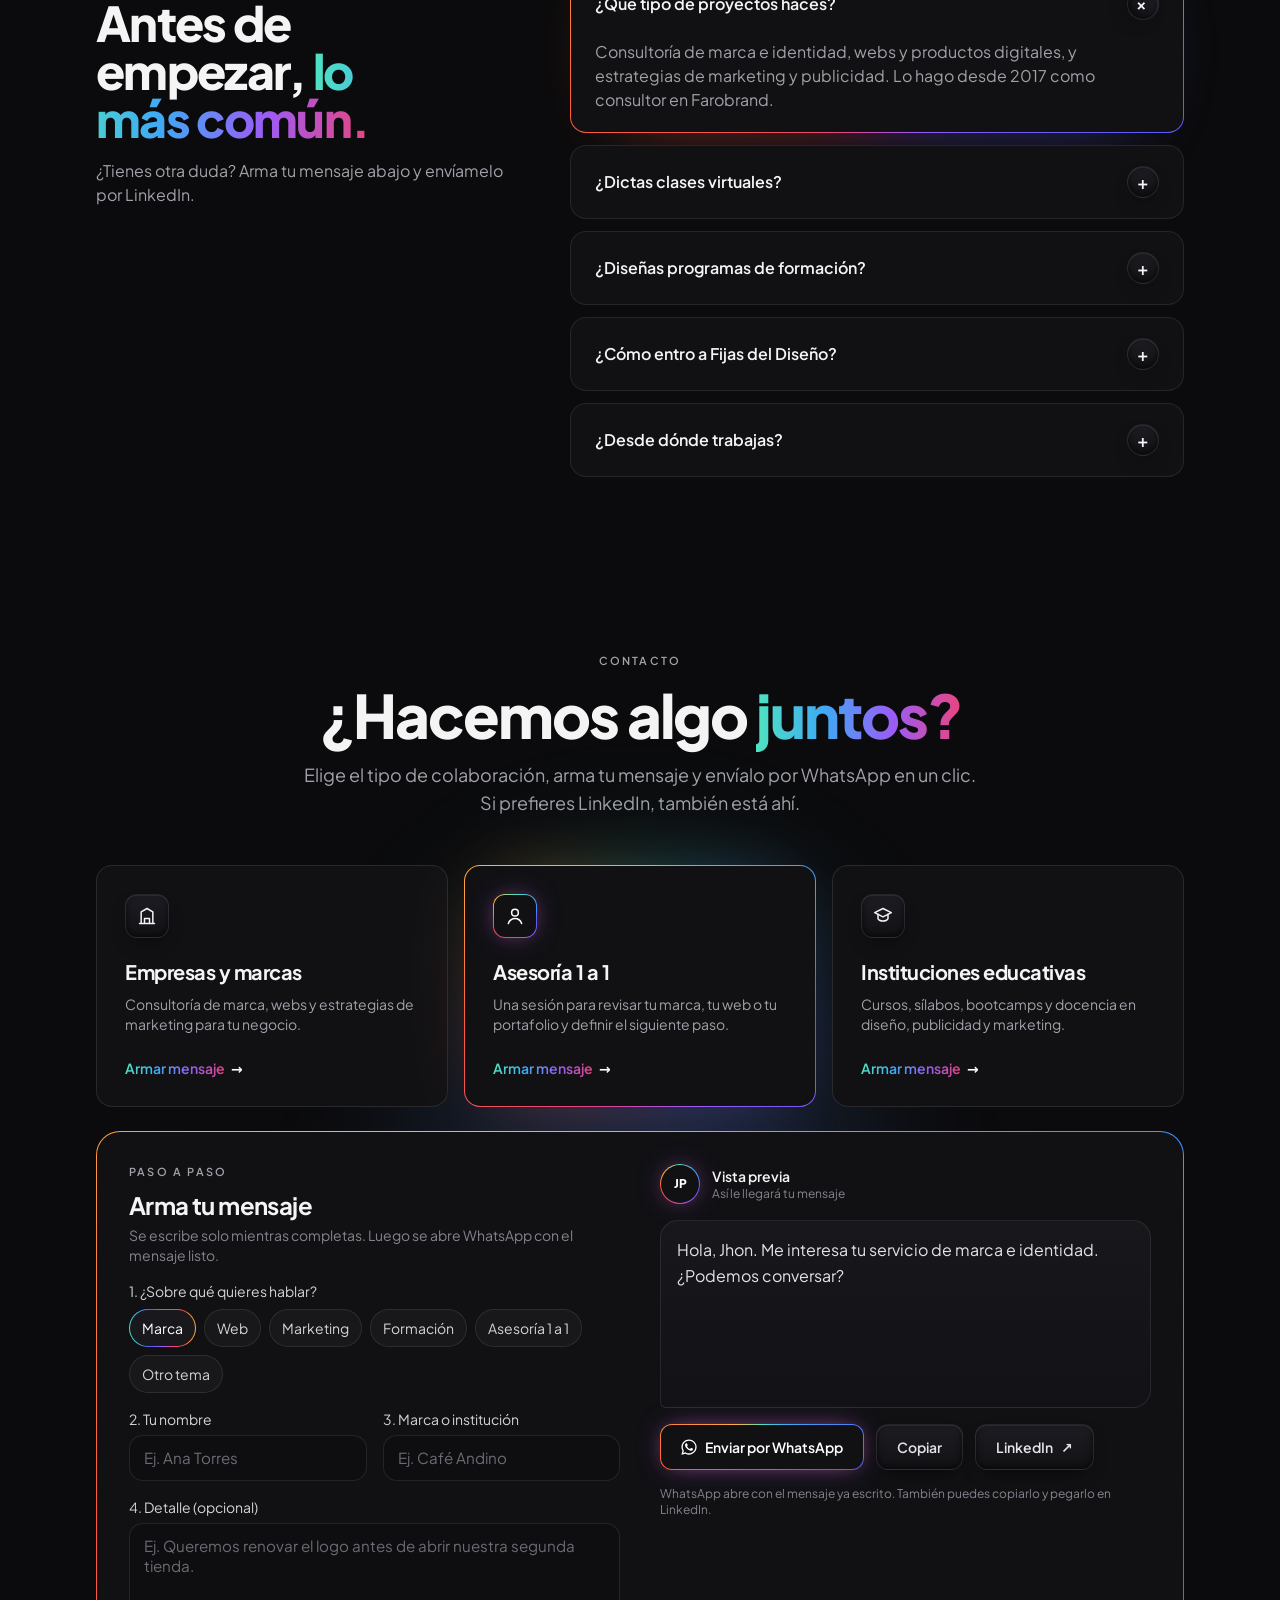
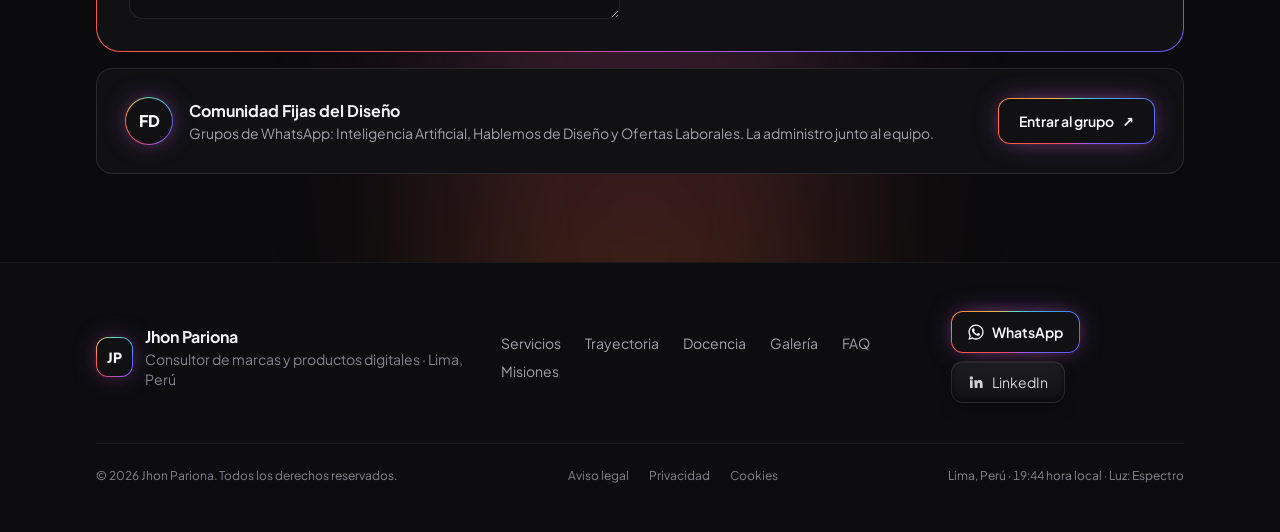
==== commit 688d9259: "Inicio con fotos de clase y bloque de Muziii en Docencia Co-Authored-By: Claude Opus 5.5 <noreply@an" ====
--- a/web/index.html
+++ b/web/index.html
@@ -192,6 +192,7 @@
   .fc-chip{transition:border-color .4s,background-color .4s}
   .fine .fc:hover .fc-chip{border-color:rgba(255,255,255,.3);background:rgba(24,24,29,.95)}
   .fc-photo img{width:100%;aspect-ratio:3/4;object-fit:cover;object-position:50% 25%;border-radius:14px;pointer-events:none;display:block}
+  .fc-wide .fc-photo img{aspect-ratio:4/3;object-position:var(--op,50% 50%)}
   .fc-chip{display:grid;gap:2px;padding:10px 13px;border-radius:14px;background:rgba(17,17,20,.9);border:1px solid var(--line);-webkit-backdrop-filter:blur(8px);backdrop-filter:blur(8px);box-shadow:0 20px 40px -20px rgba(0,0,0,.9);white-space:nowrap;text-align:left}
   .fc-chip strong{font-size:clamp(.72rem,1.25vw,.88rem);font-weight:650}
   .fc-chip span{font-size:clamp(.6rem,1vw,.7rem);color:var(--mute)}
@@ -220,6 +221,50 @@
   .doc-mis-t b{font-size:1.05rem;color:#fff}
   .doc-mis-t small{font-size:.9rem;color:#a1a1aa}
   .doc-mis-go{display:inline-flex;align-items:center;gap:.4rem;padding:.65rem 1.15rem;border-radius:.75rem;font-weight:700;font-size:.95rem}
+  /* Muziii: bloque con la paleta propia de la app */
+  .mz{--pop:#FF3D8B;--volt:#FFD23F;--sky:#4D7CFF;--lila:#A78BFA;--mint:#3DF2B0;--tang:#FF8A3D;position:relative;margin-top:1rem;display:grid;gap:2rem;padding:1.5rem;border-radius:1.5rem;overflow:hidden;isolation:isolate;scroll-margin-top:6rem;background:radial-gradient(120% 90% at 100% 0%,rgba(255,61,139,.26),transparent 55%),radial-gradient(90% 80% at 0% 100%,rgba(77,124,255,.24),transparent 60%),#0D0B1A}
+  .mz::before{content:"";position:absolute;inset:0;border-radius:inherit;padding:1px;background:linear-gradient(100deg,var(--pop),var(--tang),var(--volt),var(--mint),var(--sky),var(--lila),var(--pop));background-size:200% 100%;animation:shift 6s linear infinite;-webkit-mask:linear-gradient(#000 0 0) content-box,linear-gradient(#000 0 0);-webkit-mask-composite:xor;mask-composite:exclude;opacity:.75;pointer-events:none}
+  @media (min-width:768px){.mz{grid-template-columns:1fr 1.05fr;align-items:center;padding:2.5rem}}
+  .mz-copy{position:relative;z-index:1}
+  .mz-eye{display:inline-flex;align-items:center;gap:.55rem;font-size:11px;font-weight:700;letter-spacing:.2em;text-transform:uppercase;color:#E4DDF2}
+  .mz-live{width:8px;height:8px;border-radius:50%;background:var(--mint);animation:mzPing 1.8s ease-out infinite}
+  .mz-logo{display:block;width:min(240px,62%);height:auto;margin-top:1.1rem;transform-origin:30% 70%;animation:mzBob 3.4s ease-in-out infinite}
+  .mz-h{margin-top:1rem;font-size:clamp(1.9rem,4.4vw,2.9rem);font-weight:800;line-height:1.04;letter-spacing:-.035em;color:#FFF8F0}
+  .mz-h span{white-space:nowrap;background:linear-gradient(100deg,var(--pop),var(--tang) 55%,var(--volt));-webkit-background-clip:text;background-clip:text;color:transparent}
+  .mz-p{margin-top:.9rem;max-width:34rem;color:#B5AED0}
+  .mz-tags{margin-top:1.25rem;display:flex;flex-wrap:wrap;gap:.5rem}
+  .mz-tags li{padding:.45rem .85rem;border-radius:999px;font-size:.85rem;font-weight:600;color:#FFF8F0;background:rgba(255,255,255,.06);border:1px solid rgba(255,255,255,.12);transition:transform .35s cubic-bezier(.2,.8,.2,1),background-color .3s,border-color .3s}
+  .mz-tags li:hover{transform:translateY(-3px) rotate(-2deg);background:rgba(255,61,139,.14);border-color:rgba(255,61,139,.55)}
+  .mz-cta{margin-top:1.6rem;display:flex;flex-wrap:wrap;align-items:center;gap:.75rem}
+  .mz-go{display:inline-flex;align-items:center;gap:.5rem;padding:.9rem 1.4rem;border-radius:999px;font-weight:800;color:#0D0B1A;background:linear-gradient(100deg,var(--pop),var(--tang) 45%,var(--volt) 75%,var(--pop));background-size:200% 100%;box-shadow:0 12px 30px -12px rgba(255,61,139,.75);transition:background-position .6s,transform .4s cubic-bezier(.2,.8,.2,1),box-shadow .4s}
+  .mz-go:hover,.mz-go:focus-visible{background-position:100% 0;transform:translateY(-3px) scale(1.04);box-shadow:0 18px 40px -12px rgba(255,210,63,.7)}
+  .mz-go span{transition:transform .35s}
+  .mz-go:hover span,.mz-go:focus-visible span{transform:translateX(4px)}
+  .mz-play{display:inline-flex;align-items:center;gap:.6rem;padding:.4rem 1rem .4rem .4rem;border-radius:999px;font-size:.9rem;font-weight:700;color:#FFF8F0;background:rgba(255,255,255,.06);border:1px solid rgba(255,255,255,.16);transition:background-color .3s,border-color .3s}
+  .mz-play:hover{background:rgba(255,255,255,.1);border-color:rgba(255,255,255,.32)}
+  .mz-play b{display:grid;place-items:center;width:34px;height:34px;border-radius:50%;background:var(--mint);color:#0D0B1A;transition:transform .3s}
+  .mz-play:hover b{transform:scale(1.1)}
+  .mz-play svg{width:14px;height:14px}
+  .mz-play .i-pa,.mz.is-on .mz-play .i-pl{display:none}
+  .mz.is-on .mz-play .i-pa{display:block}
+  .mz-art{position:relative;aspect-ratio:16/11}
+  .mz-vin{position:absolute;right:-4%;top:-2%;width:56%;aspect-ratio:1;border-radius:50%;background:repeating-radial-gradient(circle,#121018 0 2px,#1d1a28 2.5px 4px);box-shadow:0 24px 50px -20px #000,inset 0 0 0 2px rgba(255,255,255,.05);animation:mzSpin 7s linear infinite}
+  .mz-vin i{position:absolute;inset:33%;border-radius:50%;background:conic-gradient(var(--pop),var(--tang),var(--volt),var(--mint),var(--sky),var(--lila),var(--pop))}
+  .mz-vin i::after{content:"";position:absolute;inset:40%;border-radius:50%;background:#0D0B1A}
+  .mz.is-on .mz-vin{animation-duration:1.4s}
+  .mz-shot{position:absolute;left:0;bottom:7%;width:84%;border-radius:14px;overflow:hidden;border:1px solid rgba(255,255,255,.16);box-shadow:0 30px 60px -25px rgba(0,0,0,.95),0 0 0 6px rgba(255,255,255,.04);transform:rotate(-4deg);transition:transform .7s cubic-bezier(.2,.8,.2,1)}
+  .mz:hover .mz-shot,.mz.is-on .mz-shot{transform:rotate(-1.5deg) translateY(-6px) scale(1.02)}
+  .mz-shot img{display:block;width:100%;height:auto}
+  .mz-eq{position:absolute;right:3%;bottom:0;display:flex;align-items:flex-end;gap:5px;height:26%;padding:10px 12px;border-radius:14px;background:rgba(13,11,26,.78);-webkit-backdrop-filter:blur(8px);backdrop-filter:blur(8px);border:1px solid rgba(255,255,255,.12)}
+  .mz-eq i{width:6px;height:100%;border-radius:3px;background:linear-gradient(to top,var(--pop),var(--tang),var(--volt));transform-origin:bottom;transform:scaleY(.25);animation:mzEq 1.2s ease-in-out infinite alternate;animation-delay:var(--d,0s)}
+  .mz.is-on .mz-eq i{animation-duration:.38s}
+  .mz-fx{position:absolute;inset:0;z-index:3;overflow:hidden;pointer-events:none}
+  .mz-fx span{position:absolute;bottom:-3rem;font-size:var(--s,1.6rem);line-height:1;animation:mzUp var(--t,2.6s) cubic-bezier(.25,.6,.3,1) forwards}
+  @keyframes mzUp{0%{transform:translate(0,0) rotate(0) scale(.5);opacity:0}12%{opacity:1}100%{transform:translate(var(--dx,0px),calc(-1 * var(--rise,400px))) rotate(var(--r,20deg)) scale(1.1);opacity:0}}
+  @keyframes mzEq{to{transform:scaleY(var(--h,.85))}}
+  @keyframes mzSpin{to{transform:rotate(360deg)}}
+  @keyframes mzBob{0%,100%{transform:rotate(-2deg) translateY(0)}50%{transform:rotate(2deg) translateY(-6px)}}
+  @keyframes mzPing{0%{box-shadow:0 0 0 0 rgba(61,242,176,.6)}100%{box-shadow:0 0 0 10px rgba(61,242,176,0)}}
   /* Aire entre secciones: antes 96 px por lado en celular y 128 px en computadora */
   main>section.py-24{padding-block:4.5rem}
   @media (min-width:640px){main>section.py-24{padding-block:5.5rem}}
@@ -489,10 +534,10 @@
       <div class="stage mt-10 sm:mt-14" id="stage">
         <span class="st-glow" id="st-glow" aria-hidden="true"></span>
         <span class="st-ring" aria-hidden="true"></span>
-        <button type="button" class="fc" style="--x:4%;--y:7%;--w:min(25%,150px);--z:2" data-depth=".65" data-rot="-8" data-shot="rosas" aria-label="Ampliar foto frente a un muro de rosas"><span class="fc-photo"><img src="img/rosas.webp" width="621" height="1300" alt="Jhon Pariona con traje negro frente a un muro de rosas oscuras"></span></button>
-        <button type="button" class="fc" style="--x:70%;--y:4%;--w:min(25%,148px);--z:2" data-depth=".9" data-rot="7" data-shot="rayban-bn" aria-label="Ampliar retrato en blanco y negro"><span class="fc-photo"><img src="img/rayban-bn.webp" width="928" height="1024" alt="Retrato en blanco y negro de Jhon Pariona con lentes de aviador"></span></button>
+        <button type="button" class="fc fc-wide" style="--x:3%;--y:8%;--w:min(30%,186px);--z:2;--op:62% 40%" data-depth=".65" data-rot="-8" data-shot="aula-presentacion" aria-label="Ampliar foto de una presentación en clase"><span class="fc-photo"><img src="img/aula-presentacion.webp" width="1400" height="630" alt="Jhon Pariona presentando frente a la pantalla de un aula, con estudiantes sentados"></span></button>
+        <button type="button" class="fc fc-wide" style="--x:64%;--y:3%;--w:min(30%,186px);--z:2;--op:55% 60%" data-depth=".9" data-rot="7" data-shot="aula-laboratorio" aria-label="Ampliar foto de estudiantes en el laboratorio"><span class="fc-photo"><img src="img/aula-laboratorio.webp" width="1400" height="1054" alt="Estudiantes sonriendo en un laboratorio de computadoras"></span></button>
         <div class="st-person" id="st-person"><img src="img/hero.webp" width="1000" height="1501" fetchpriority="high" alt="Jhon Pariona con traje negro, camisa negra y corbata"></div>
-        <button type="button" class="fc hidden sm:block" style="--x:71%;--y:47%;--w:min(24%,144px);--z:5" data-depth="1.3" data-rot="-5" data-shot="vineta" aria-label="Ampliar foto frente a viñetas de cómic"><span class="fc-photo"><img src="img/vineta.webp" width="621" height="1300" loading="lazy" alt="Jhon Pariona frente a viñetas de cómic en blanco y negro"></span></button>
+        <button type="button" class="fc fc-wide hidden sm:block" style="--x:65%;--y:49%;--w:min(30%,186px);--z:5;--op:50% 45%" data-depth="1.3" data-rot="-5" data-shot="aula-proyectos" aria-label="Ampliar foto de estudiantes mostrando sus proyectos"><span class="fc-photo"><img src="img/aula-proyectos.webp" width="1400" height="1054" loading="lazy" alt="Grupo de estudiantes mostrando sus mockups y cenefas impresas en un aula de Mac"></span></button>
         <div class="fc fc-chip hidden sm:grid" style="--x:2%;--y:50%;--z:5" data-depth="1" data-rot="-3" aria-hidden="true"><strong>Farobrand S.A.C.</strong><span>Consultor desde 2017</span></div>
         <div class="fc fc-chip" style="--x:64%;--y:29%;--z:5" data-depth="1.5" data-rot="4" aria-hidden="true"><strong>5 instituciones</strong><span>Docente</span></div>
         <div class="fc fc-chip hidden md:grid" style="--x:7%;--y:80%;--z:5" data-depth="1.4" data-rot="2" aria-hidden="true"><strong>USIL · IDAT · SENATI · SISE</strong><span>+ Instituto de Emprendedores</span></div>
@@ -835,6 +880,30 @@
         <span class="doc-mis-t"><b>Misiones de clase</b><small>Juegos y escape rooms que uso en mis cursos. Puedes jugarlos aquí mismo.</small></span>
         <span class="doc-mis-go btn-spec">Jugar <span aria-hidden="true">→</span></span>
       </a>
+      <div class="mz rise" id="muzi">
+        <div class="mz-copy">
+          <p class="mz-eye"><span class="mz-live" aria-hidden="true"></span>Herramienta para el aula</p>
+          <img class="mz-logo" src="img/muzi-logo.svg" width="820" height="390" alt="Muziii">
+          <h3 class="mz-h">Pon la música <span>en clase.</span></h3>
+          <p class="mz-p">Tus alumnos pegan su canción de YouTube y Muziii la reproduce sola, una tras otra, mezclándolas como un DJ. Desde su celular piden temas, votan y mandan reacciones a la pantalla.</p>
+          <ul class="mz-tags">
+            <li><span aria-hidden="true">🎧</span> Mezcla tipo DJ</li>
+            <li><span aria-hidden="true">📡</span> Sala en vivo con QR</li>
+            <li><span aria-hidden="true">🔥</span> Las más votadas suenan primero</li>
+            <li><span aria-hidden="true">📽️</span> Modo proyector</li>
+          </ul>
+          <div class="mz-cta">
+            <a href="https://jhonandersonsix.github.io/Muziii/" target="_blank" rel="noopener" class="mz-go">Ponle música a tu clase <span aria-hidden="true">→</span></a>
+            <button type="button" class="mz-play" id="mz-play" aria-pressed="false"><b aria-hidden="true"><svg class="i-pl" viewBox="0 0 24 24" fill="currentColor"><path d="M8 5v14l11-7z"/></svg><svg class="i-pa" viewBox="0 0 24 24" fill="currentColor"><path d="M7 5h4v14H7zM13 5h4v14h-4z"/></svg></b><span>Prende la fiesta</span></button>
+          </div>
+        </div>
+        <div class="mz-art" aria-hidden="true">
+          <div class="mz-vin"><i></i></div>
+          <div class="mz-shot"><img src="img/muzi-app.webp" width="1280" height="800" loading="lazy" alt=""></div>
+          <div class="mz-eq"><i style="--d:-0.00s;--h:0.90"></i><i style="--d:-0.35s;--h:0.60"></i><i style="--d:-0.70s;--h:1.00"></i><i style="--d:-0.20s;--h:0.75"></i><i style="--d:-0.90s;--h:0.55"></i><i style="--d:-0.50s;--h:0.95"></i><i style="--d:-0.10s;--h:0.70"></i><i style="--d:-0.60s;--h:0.85"></i><i style="--d:-0.30s;--h:0.60"></i><i style="--d:-0.80s;--h:1.00"></i></div>
+        </div>
+        <div class="mz-fx" id="mz-fx" aria-hidden="true"></div>
+      </div>
     </div>
   </section>
 
@@ -1238,9 +1307,9 @@
   var SHOTS = [
     { k:'tres-cuartos-bn', a:'Jhon Pariona de tres cuartos, en blanco y negro, con saco y lentes' },
     { k:'abrigo', a:'Jhon Pariona con abrigo largo y un café en un ascensor' },
-    { k:'vineta', a:'Jhon Pariona frente a viñetas de cómic en blanco y negro' },
-    { k:'rosas', a:'Jhon Pariona con traje negro frente a un muro de rosas oscuras' },
-    { k:'rayban-bn', a:'Retrato en blanco y negro de Jhon Pariona con lentes de aviador' },
+    { k:'aula-proyectos', a:'Grupo de estudiantes mostrando sus mockups y cenefas impresas en un aula de Mac' },
+    { k:'aula-presentacion', a:'Jhon Pariona presentando frente a la pantalla de un aula, con estudiantes sentados' },
+    { k:'aula-laboratorio', a:'Estudiantes sonriendo en un laboratorio de computadoras' },
     { k:'ascensor-bn', a:'Jhon Pariona en blanco y negro dentro de un ascensor' }
   ];
   // Los trabajos de la galería se recorren aparte de las fotos del inicio
@@ -1703,6 +1772,7 @@
     { g:'Ir a', t:'Servicios', run:function(){ goTo('#servicios'); } },
     { g:'Ir a', t:'Escena detrás de cámara', run:function(){ goTo('#escena'); } },
     { g:'Ir a', t:'Misiones de clase', run:function(){ location.href = 'misiones.html'; } },
+    { g:'Ir a', t:'Muziii · Pon la música en clase', run:function(){ goTo('#muzi'); } },
     { g:'Ir a', t:'Trayectoria y cifras', run:function(){ goTo('#trayectoria'); } },
     { g:'Ir a', t:'Docencia', run:function(){ goTo('#docencia'); } },
     { g:'Ir a', t:'Galería', run:function(){ goTo('#galeria'); } },
@@ -1827,6 +1897,39 @@
     });
   }
 
+  /* ---------- Muziii: reacciones que suben por la tarjeta ---------- */
+  var mz = $('#muzi');
+  if(mz){
+    var mzFx = $('#mz-fx'), mzBtn = $('#mz-play'), mzOn = false, mzT = 0, mzN = 0;
+    var MZ_E = ['🎶','🎵','🔥','💜','🙌','🎧','✨','💃','🕺','🎉'];
+    function mzPop(){
+      if(RM || mzN > 16 || document.hidden) return;
+      var e = document.createElement('span');
+      e.textContent = MZ_E[Math.random() * MZ_E.length | 0];
+      e.style.left = (4 + Math.random() * 88).toFixed(1) + '%';
+      e.style.setProperty('--dx', (Math.random() * 90 - 45).toFixed(0) + 'px');
+      e.style.setProperty('--r', (Math.random() * 60 - 30).toFixed(0) + 'deg');
+      e.style.setProperty('--s', (1.1 + Math.random() * 1.3).toFixed(2) + 'rem');
+      e.style.setProperty('--t', (2.2 + Math.random() * 1.6).toFixed(2) + 's');
+      e.style.setProperty('--rise', (mz.offsetHeight + 60) + 'px');
+      mzN++;
+      e.addEventListener('animationend', function(){ e.remove(); mzN--; });
+      mzFx.appendChild(e);
+    }
+    function mzSet(on){
+      mzOn = on;
+      mz.classList.toggle('is-on', on);
+      mzBtn.setAttribute('aria-pressed', on ? 'true' : 'false');
+      $('span', mzBtn).textContent = on ? 'Calma la fiesta' : 'Prende la fiesta';
+      clearInterval(mzT);
+      if(on && !RM){ for(var i = 0; i < 7; i++) setTimeout(mzPop, i * 90); mzT = setInterval(mzPop, 300); }
+    }
+    mzBtn.addEventListener('click', function(){ mzSet(!mzOn); });
+    mz.addEventListener('pointerenter', function(e){ if(e.pointerType === 'mouse' && !mzOn){ mzPop(); mzPop(); mzPop(); } });
+    // Si la tarjeta sale de la pantalla, la fiesta se calma sola
+    if('IntersectionObserver' in window) new IntersectionObserver(function(en){ if(!en[0].isIntersecting && mzOn) mzSet(false); }).observe(mz);
+  }
+
   /* ---------- Bucle principal ---------- */
   function loop(t){
     if(lenis) lenis.raf(t);
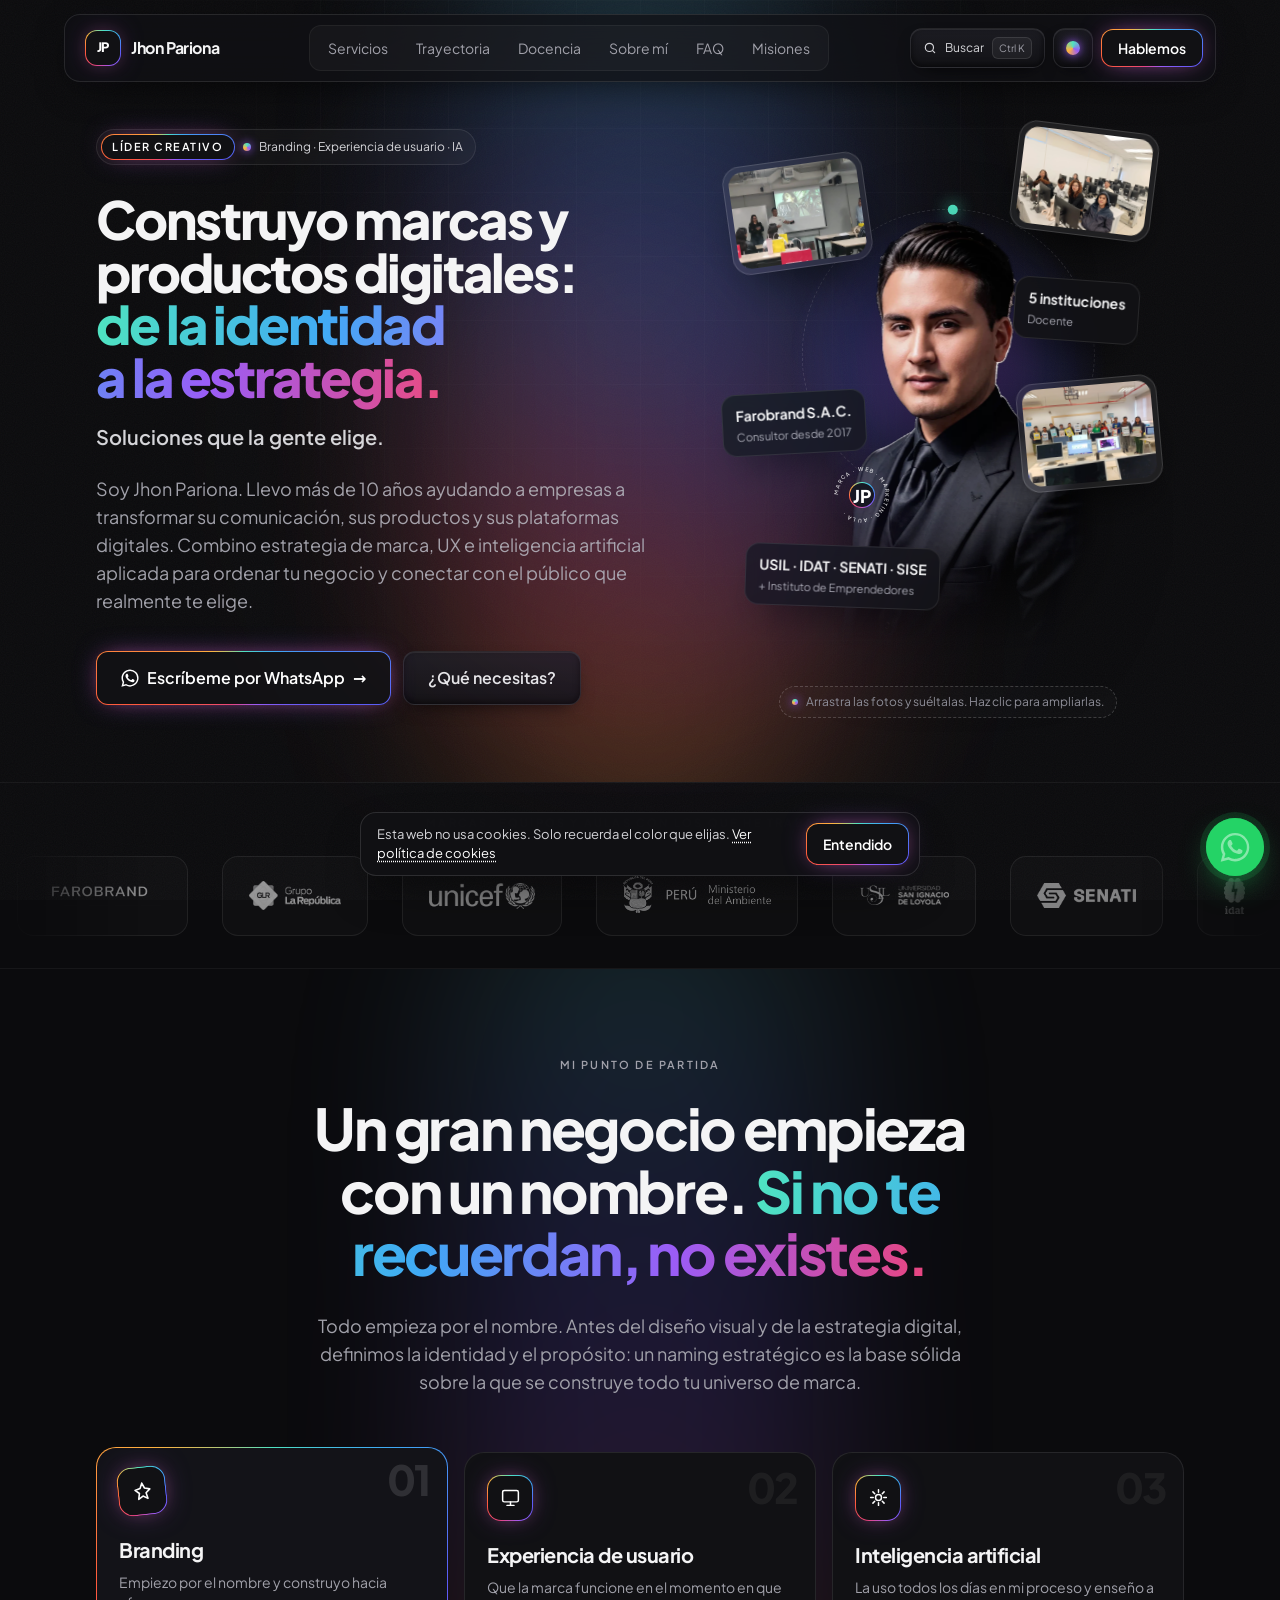
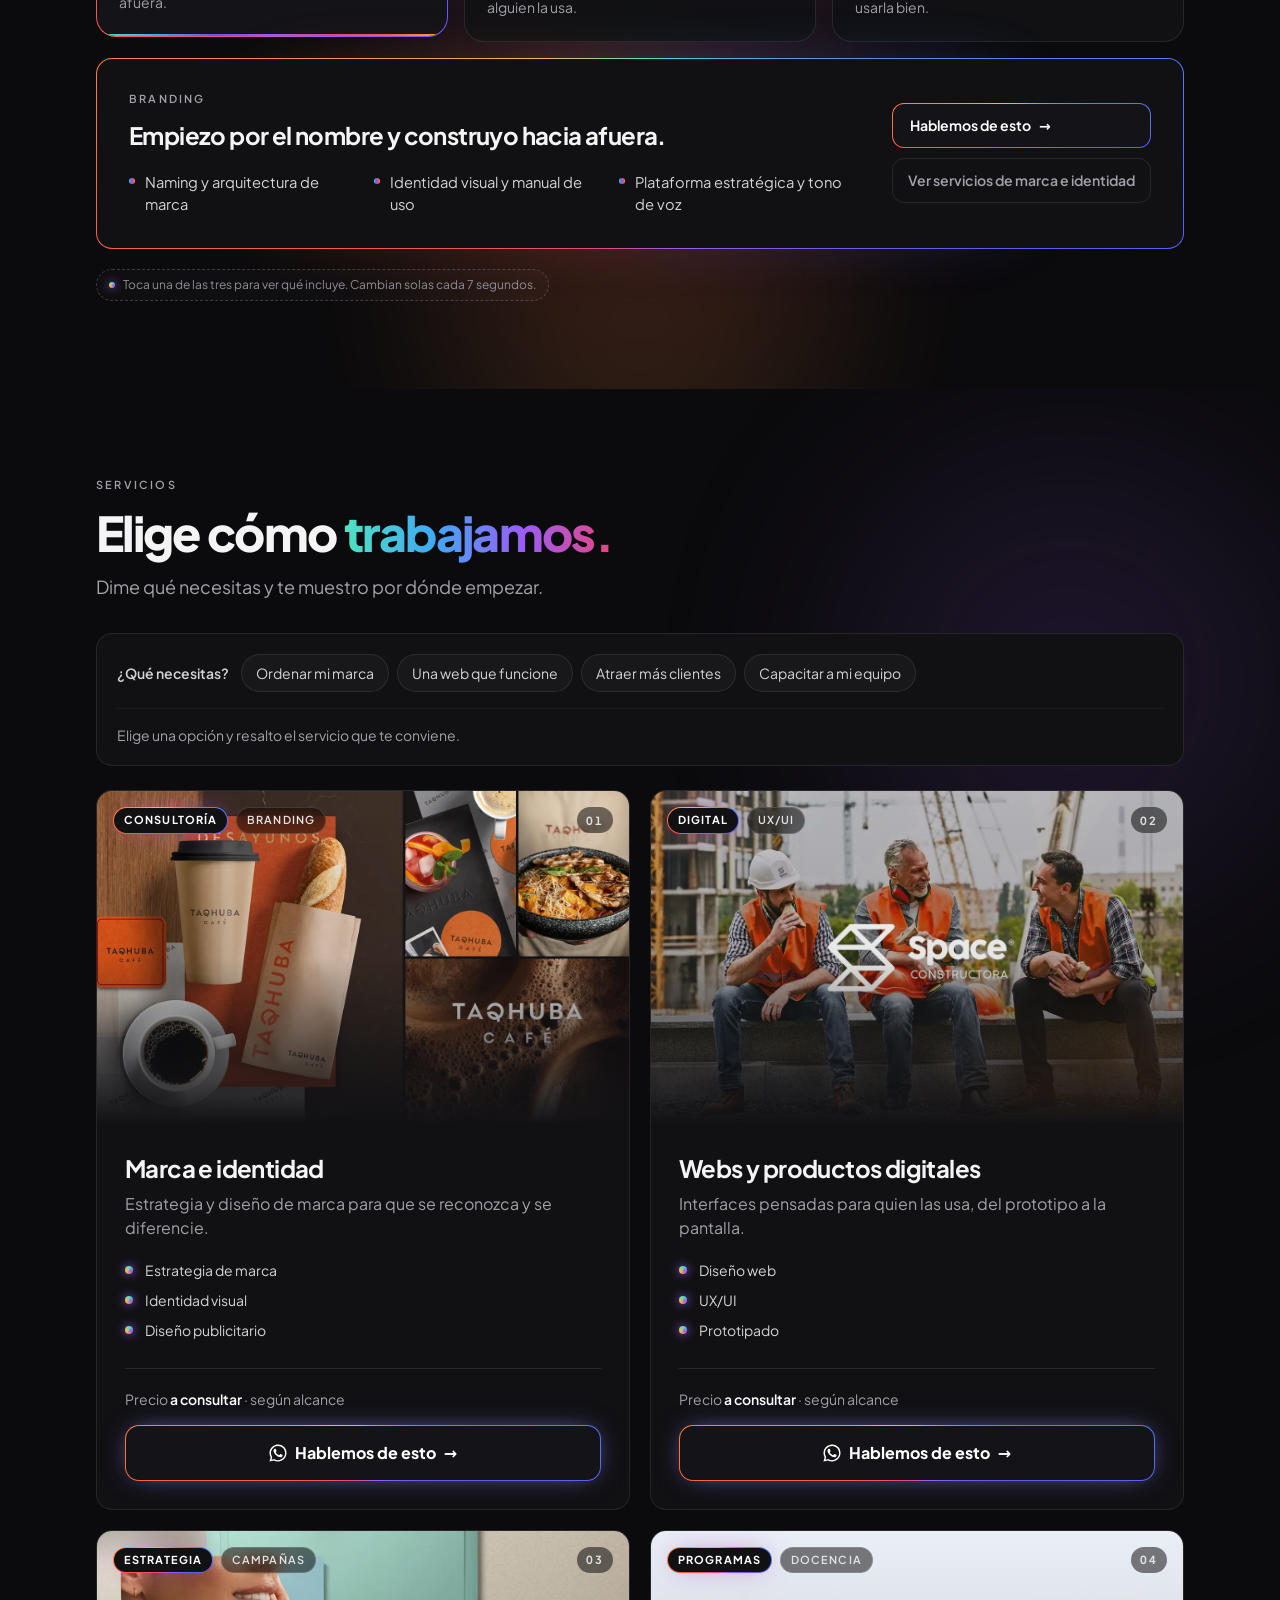
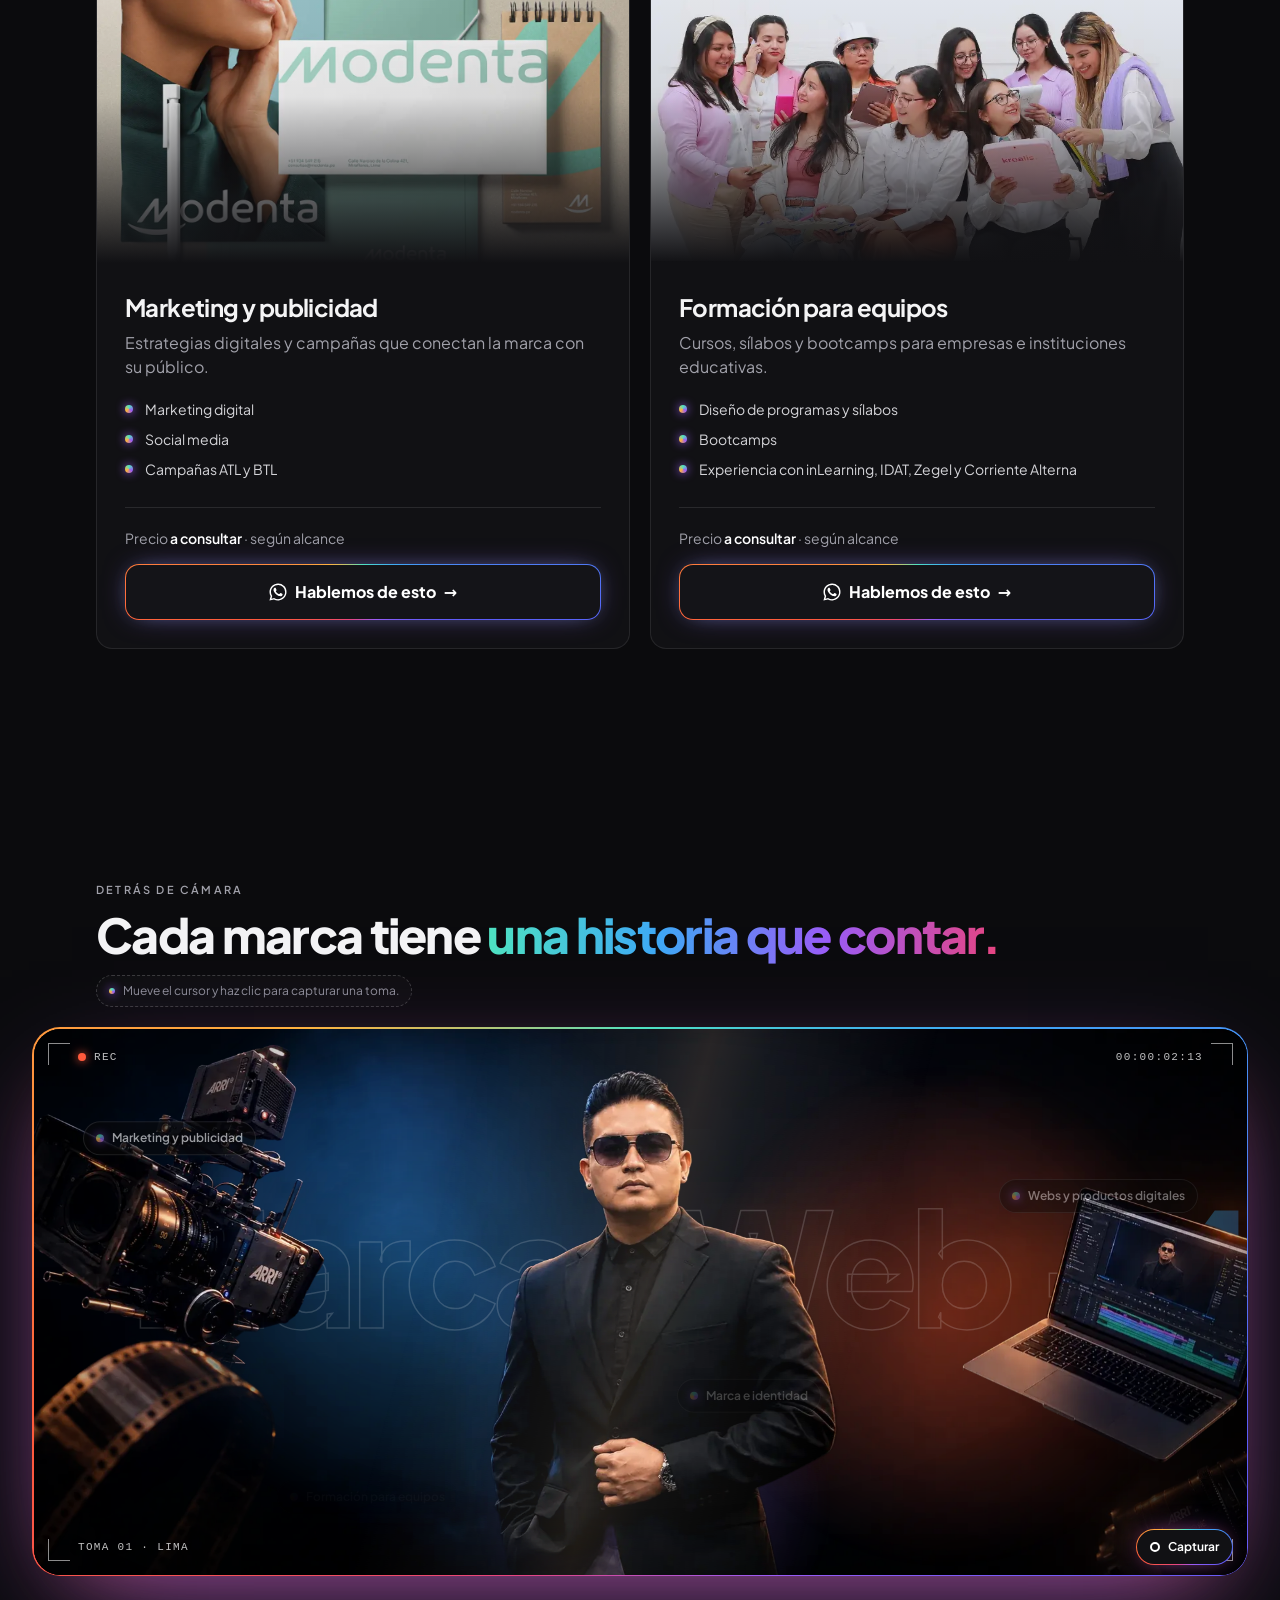
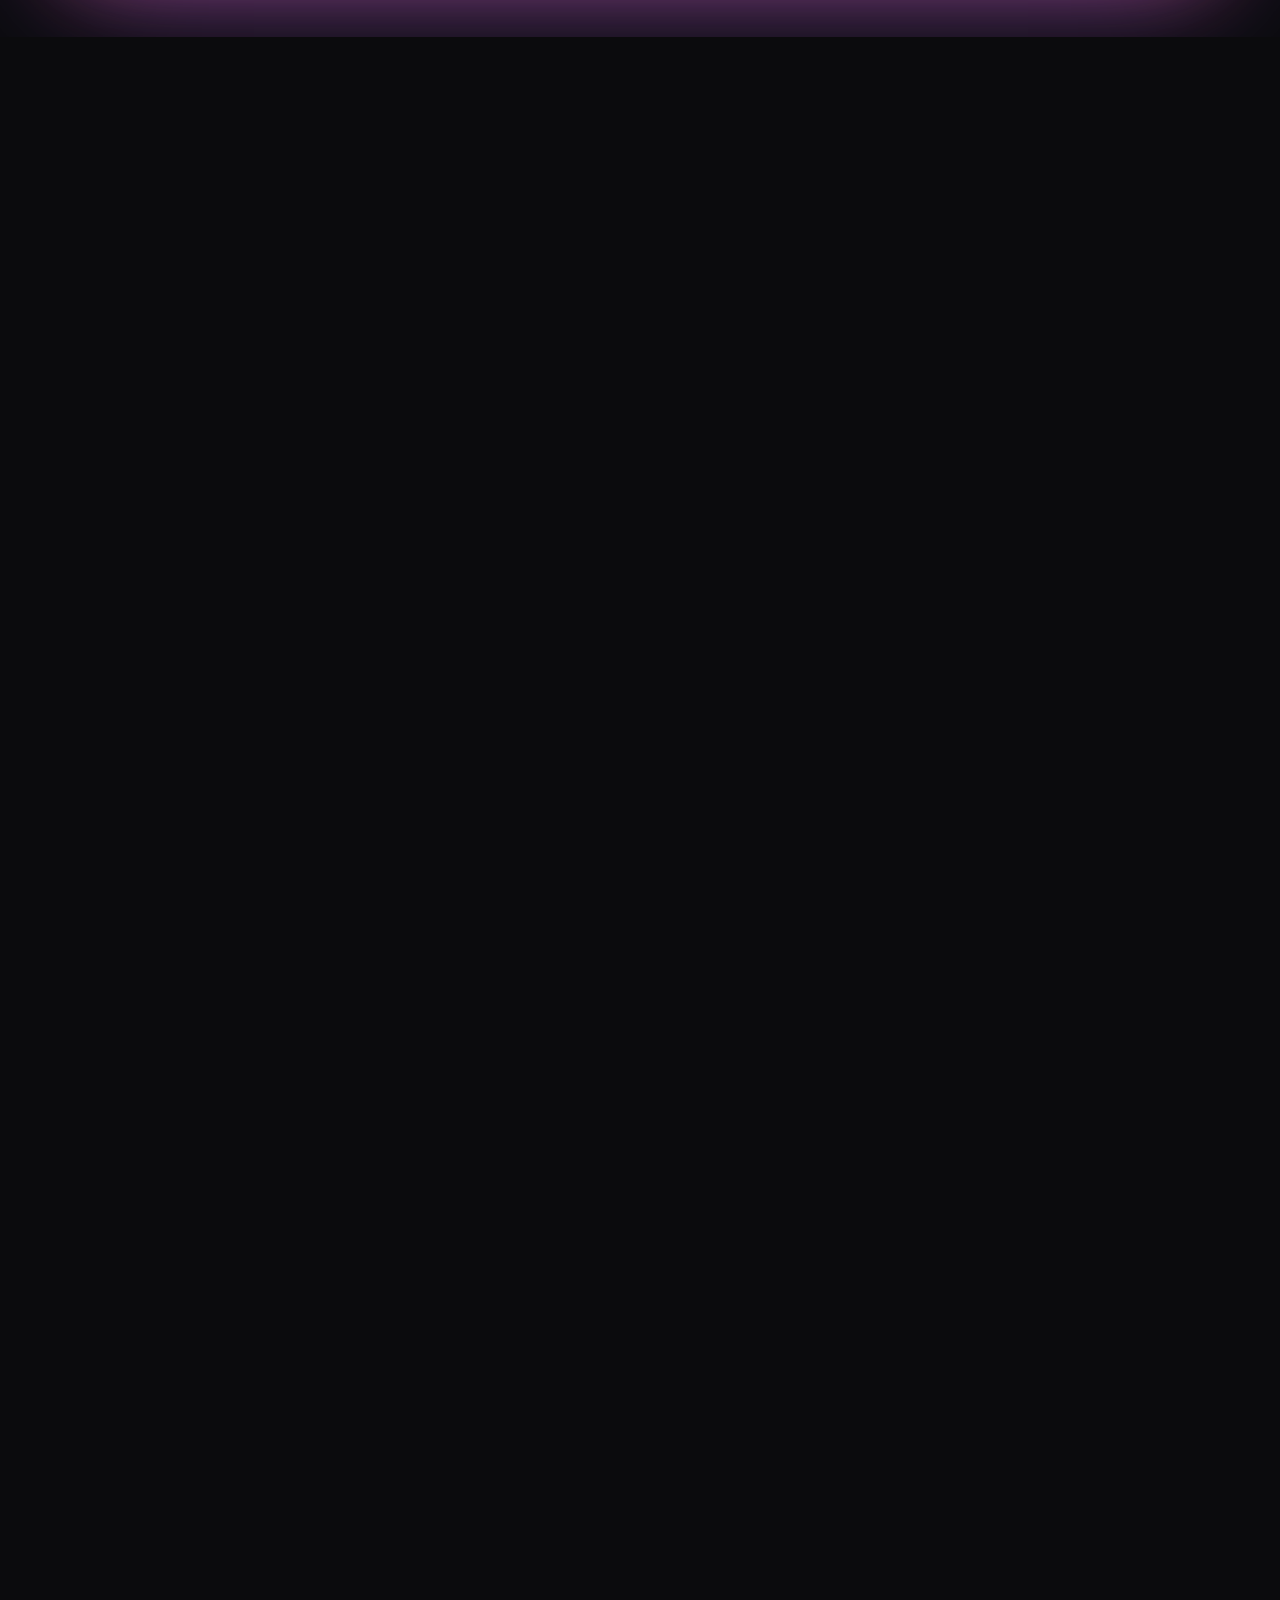
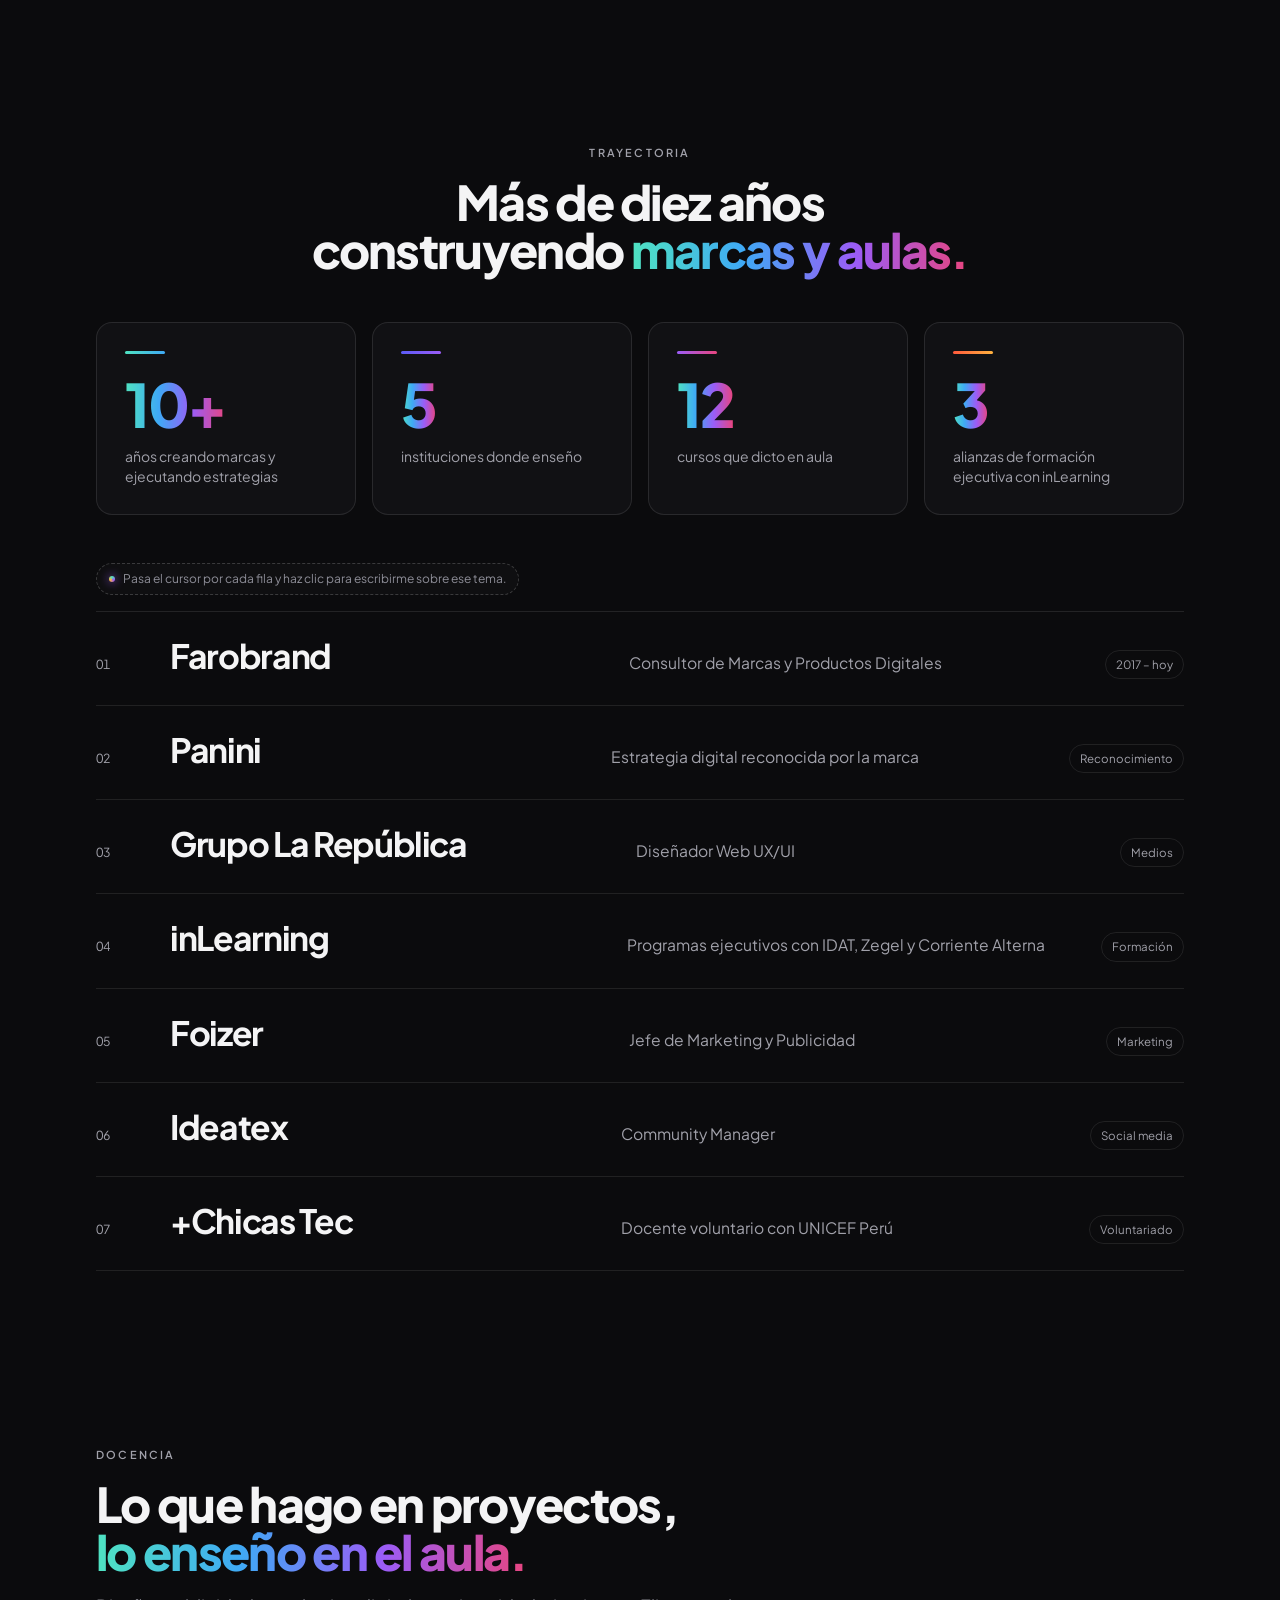
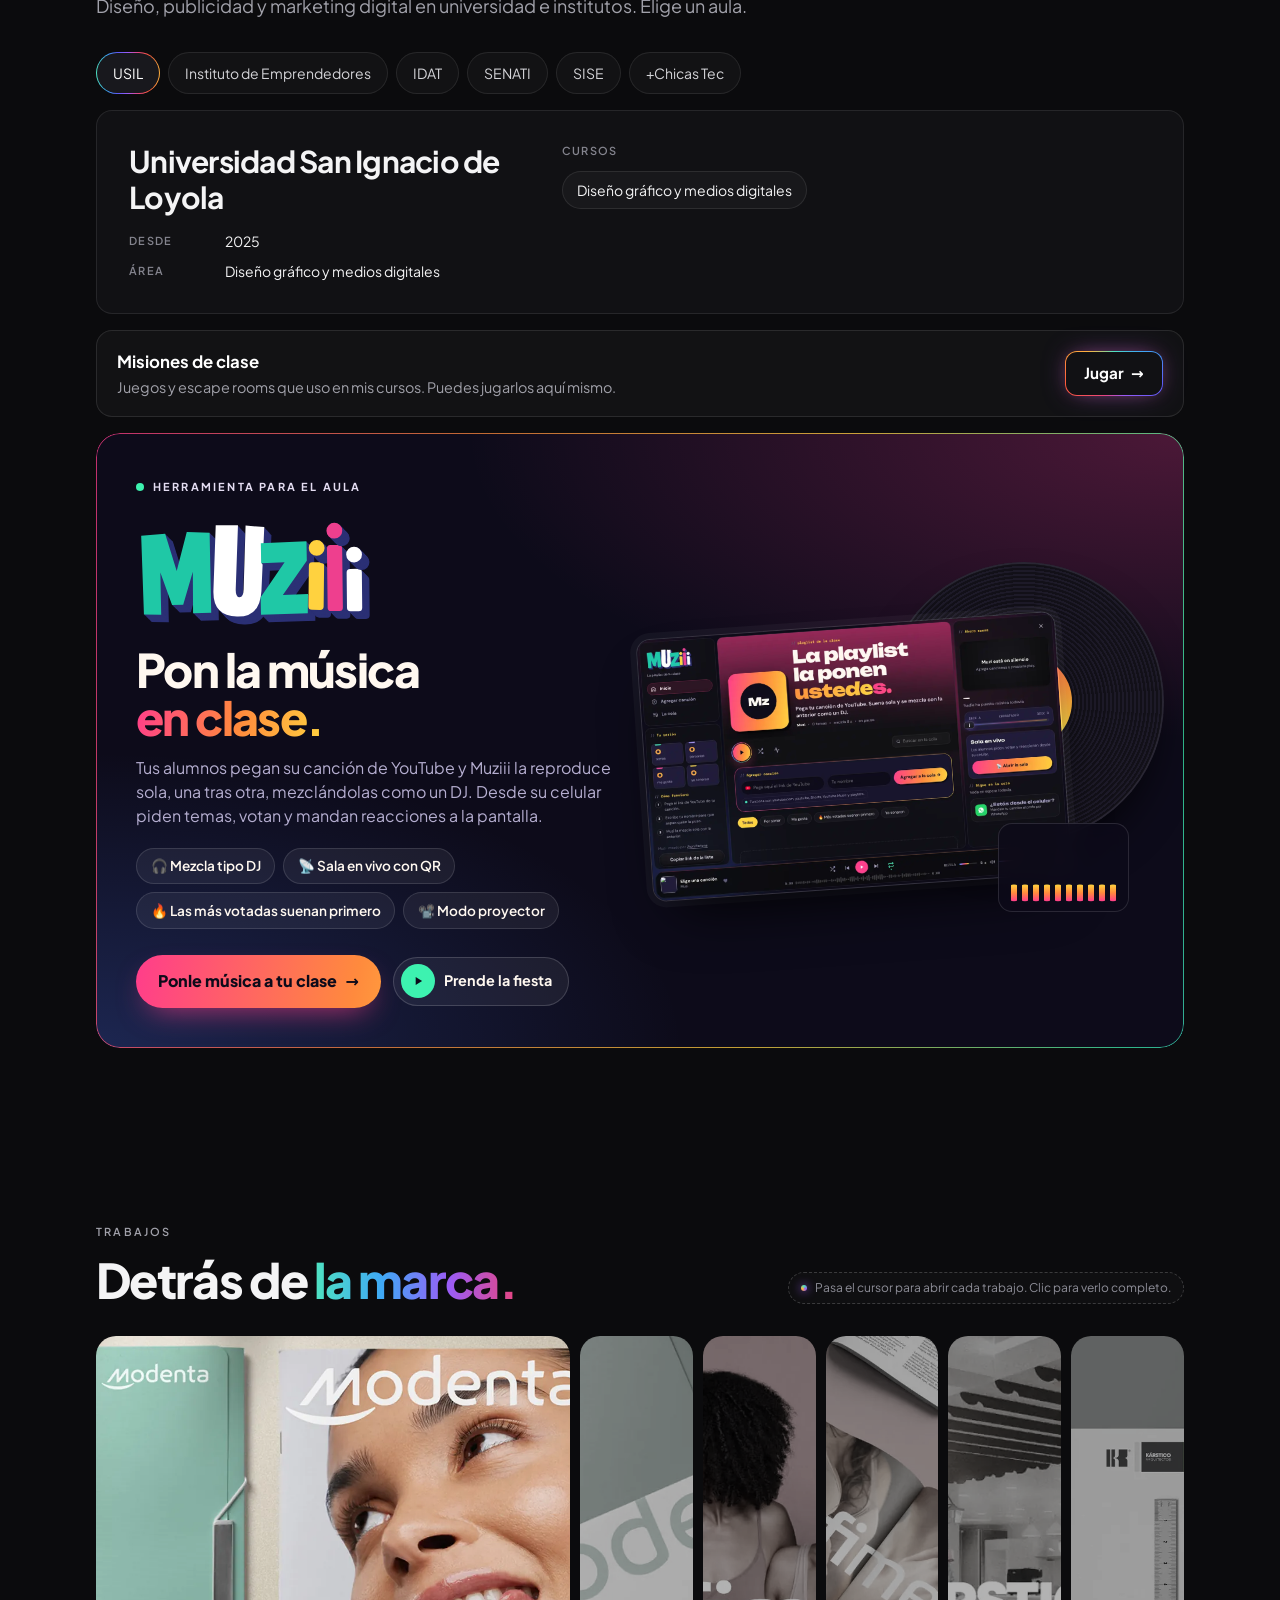
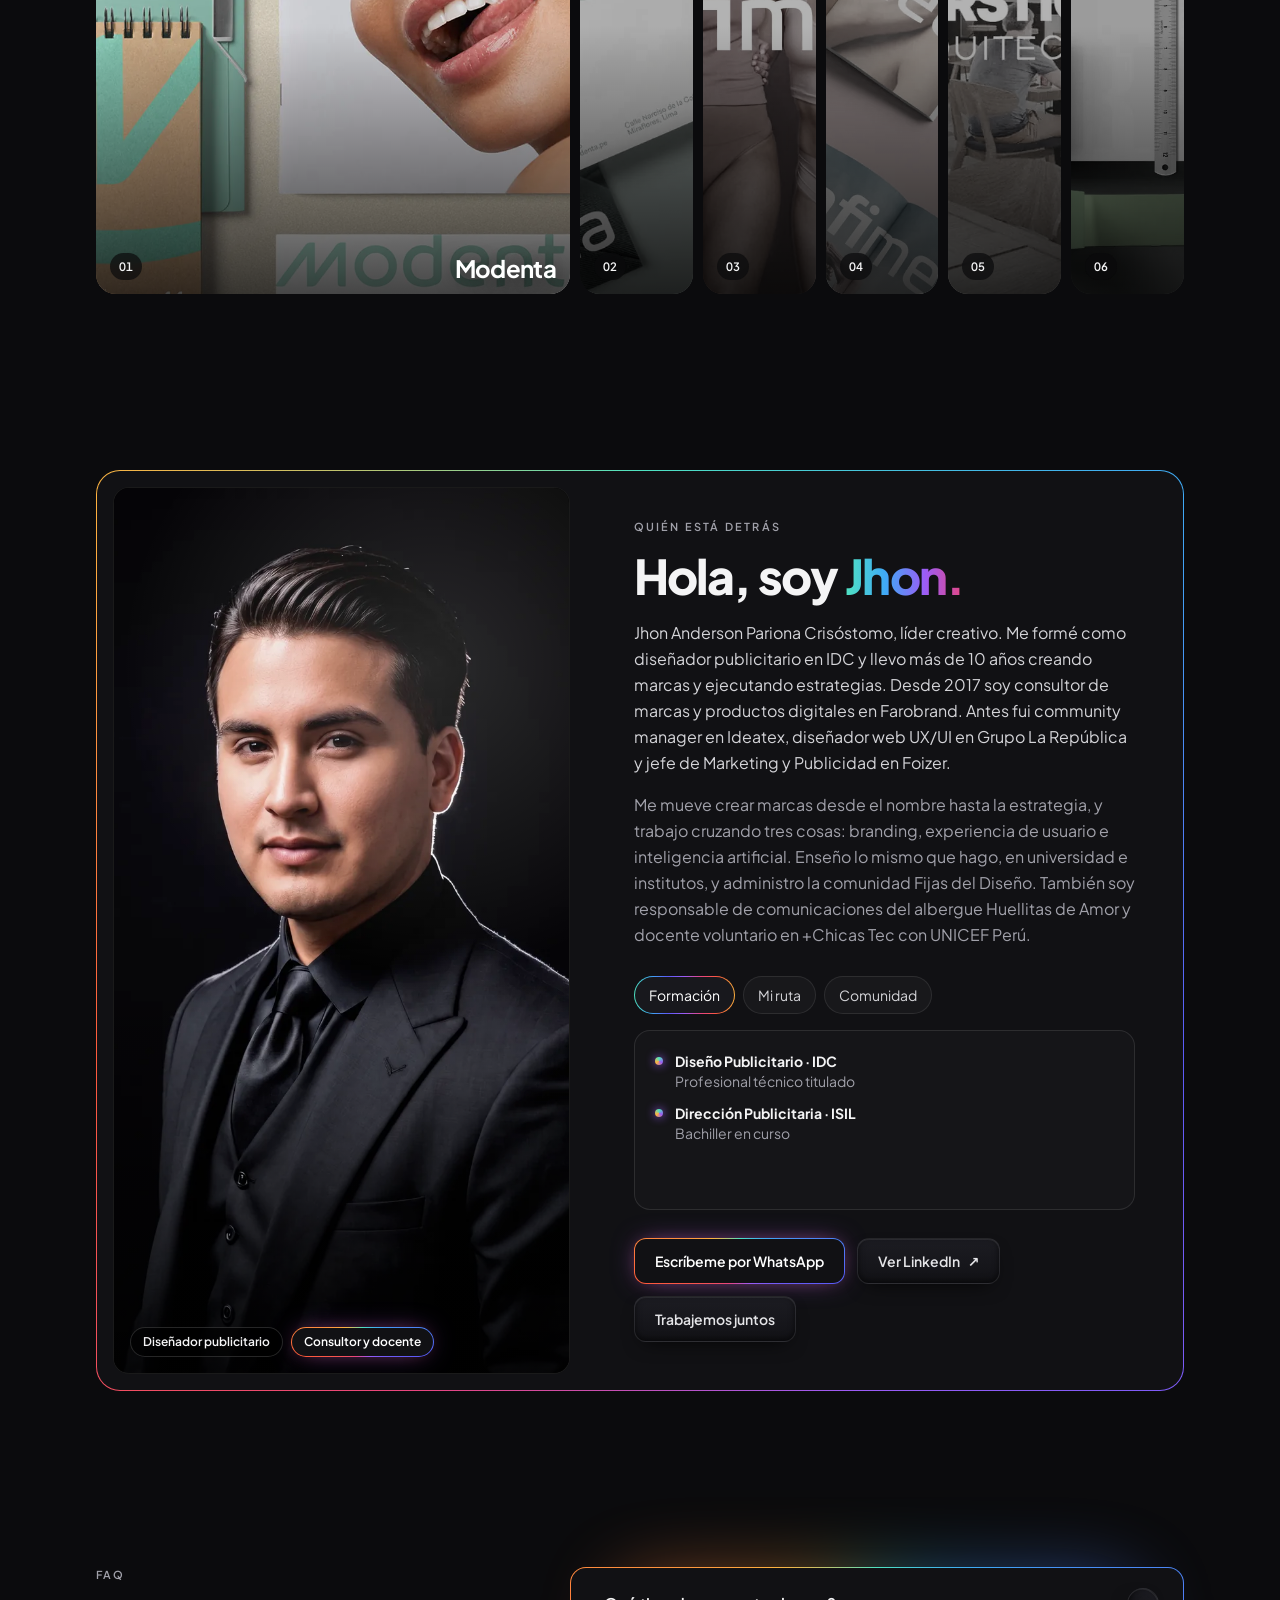
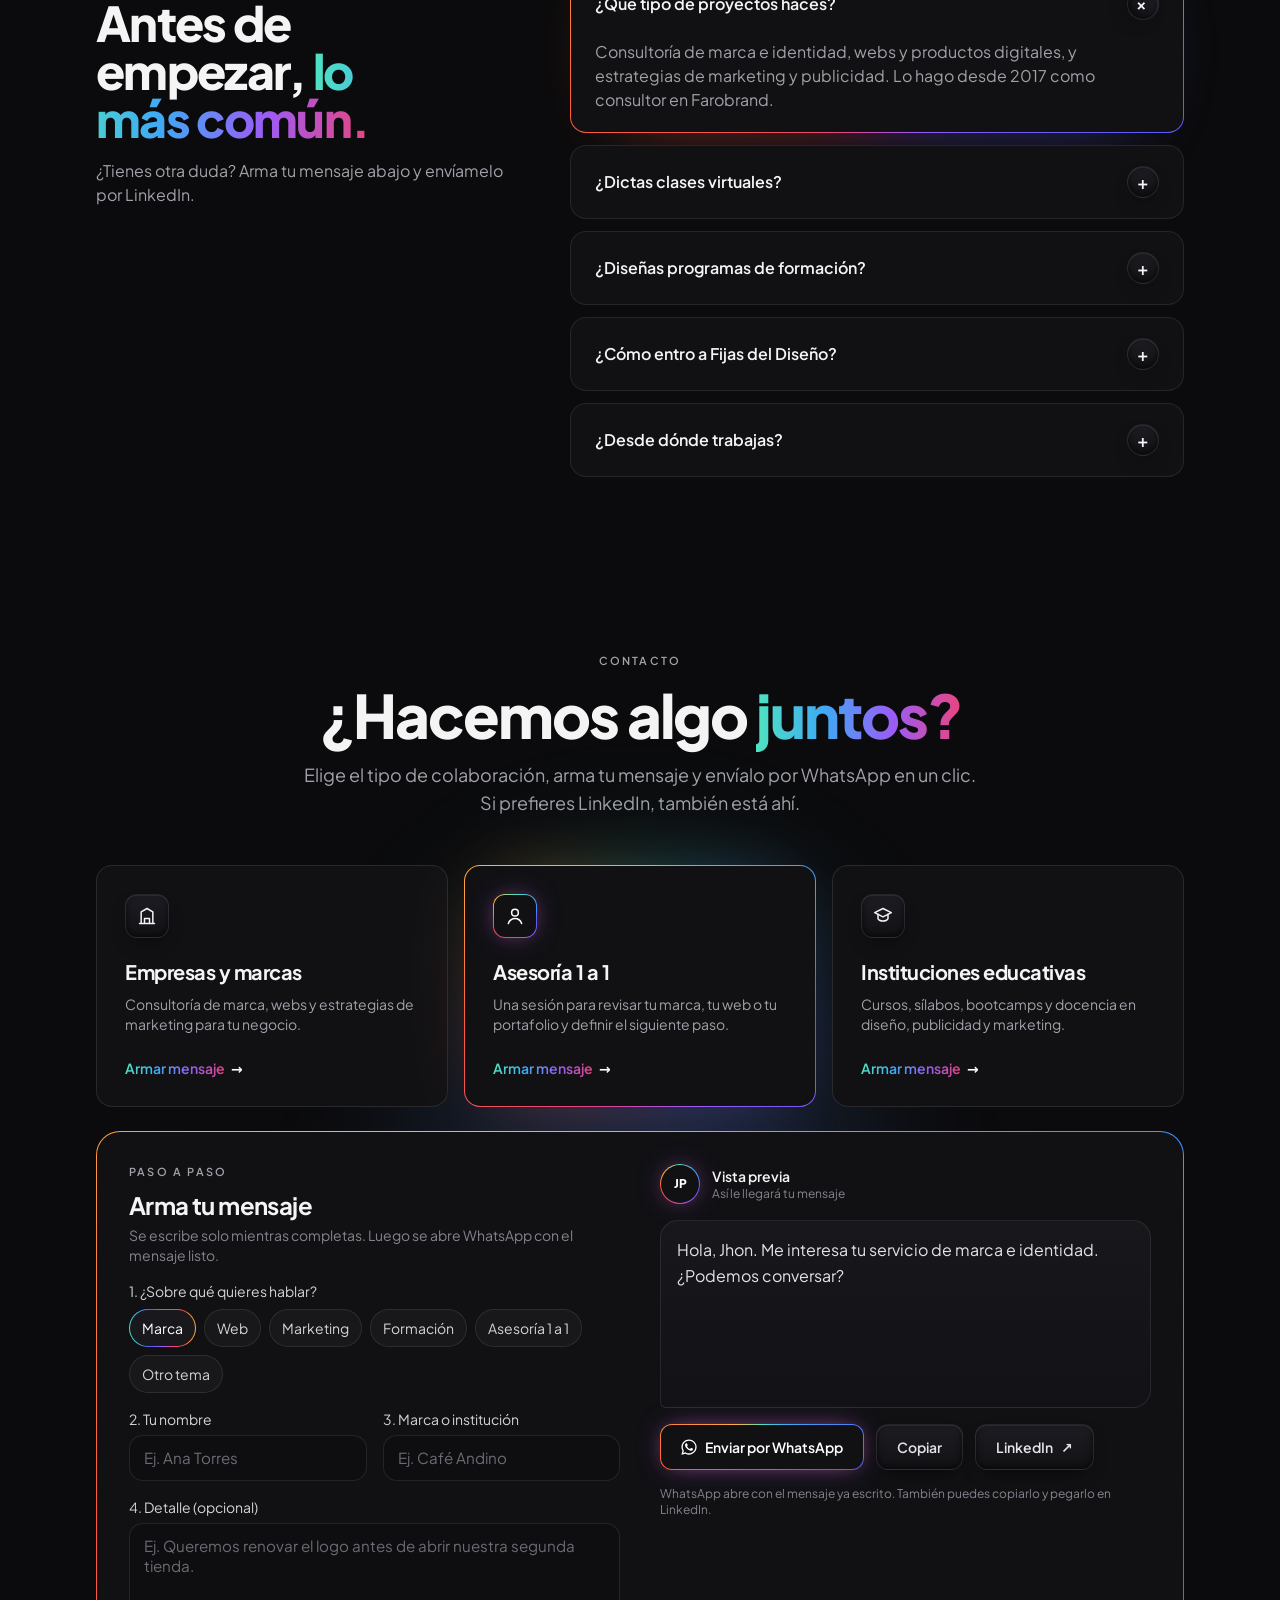
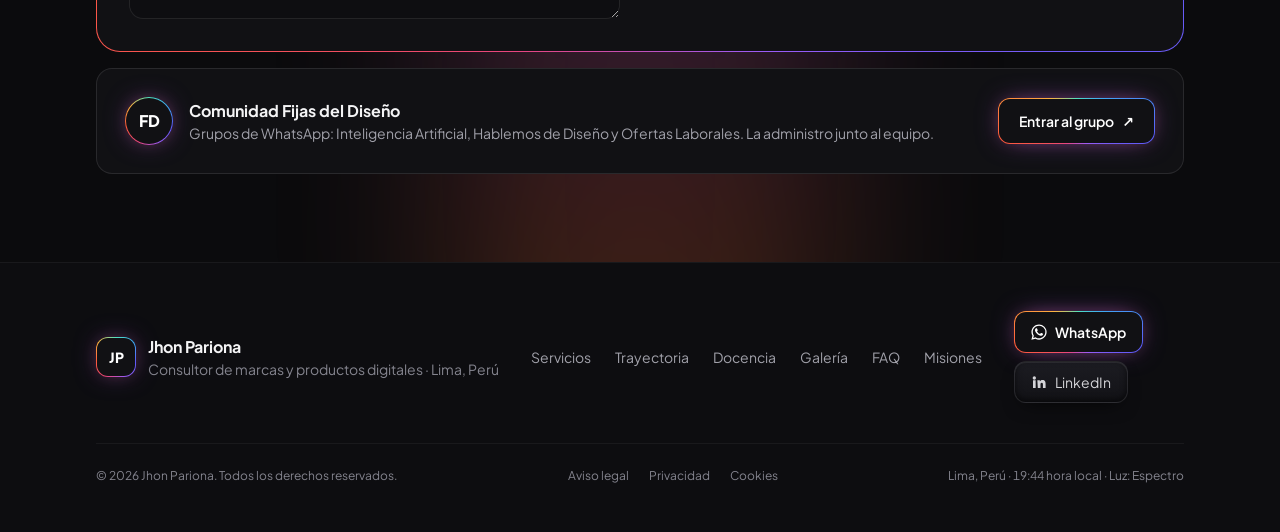
==== commit bfc160c1: "Pie de página: alinea el nombre con el logo Co-Authored-By: Claude Opus 5.5 <noreply@anthropic.com> " ====
--- a/web/index.html
+++ b/web/index.html
@@ -222,6 +222,10 @@
   .doc-mis-t small{font-size:.9rem;color:#a1a1aa}
   .doc-mis-go{display:inline-flex;align-items:center;gap:.4rem;padding:.65rem 1.15rem;border-radius:.75rem;font-weight:700;font-size:.95rem}
   /* Muziii: bloque con la paleta propia de la app */
+  /* Pie: marca en una sola línea para que el nombre quede alineado con el logo */
+  footer .ft-brand{align-items:flex-start}
+  @media (min-width:768px){footer .ft-brand{flex-shrink:0;align-items:center}.ft-brand p+p{white-space:nowrap}}
+  @media (min-width:1280px){footer nav[aria-label="Pie de página"]{flex-shrink:0}}
   .mz{--pop:#FF3D8B;--volt:#FFD23F;--sky:#4D7CFF;--lila:#A78BFA;--mint:#3DF2B0;--tang:#FF8A3D;position:relative;margin-top:1rem;display:grid;gap:2rem;padding:1.5rem;border-radius:1.5rem;overflow:hidden;isolation:isolate;scroll-margin-top:6rem;background:radial-gradient(120% 90% at 100% 0%,rgba(255,61,139,.26),transparent 55%),radial-gradient(90% 80% at 0% 100%,rgba(77,124,255,.24),transparent 60%),#0D0B1A}
   .mz::before{content:"";position:absolute;inset:0;border-radius:inherit;padding:1px;background:linear-gradient(100deg,var(--pop),var(--tang),var(--volt),var(--mint),var(--sky),var(--lila),var(--pop));background-size:200% 100%;animation:shift 6s linear infinite;-webkit-mask:linear-gradient(#000 0 0) content-box,linear-gradient(#000 0 0);-webkit-mask-composite:xor;mask-composite:exclude;opacity:.75;pointer-events:none}
   @media (min-width:768px){.mz{grid-template-columns:1fr 1.05fr;align-items:center;padding:2.5rem}}
@@ -1094,7 +1098,7 @@
 <footer class="border-t border-white/5 bg-[#0d0d10]">
   <div class="mx-auto max-w-6xl px-4 py-12 sm:px-6 lg:px-8">
     <div class="flex flex-col justify-between gap-8 md:flex-row md:items-center">
-      <div class="flex items-center gap-3">
+      <div class="ft-brand flex items-center gap-3">
         <span class="btn-spec grid h-10 w-10 place-items-center rounded-xl text-sm font-extrabold">JP</span>
         <div><p class="font-bold">Jhon Pariona</p><p class="text-sm text-zinc-500">Consultor de marcas y productos digitales · Lima, Perú</p></div>
       </div>
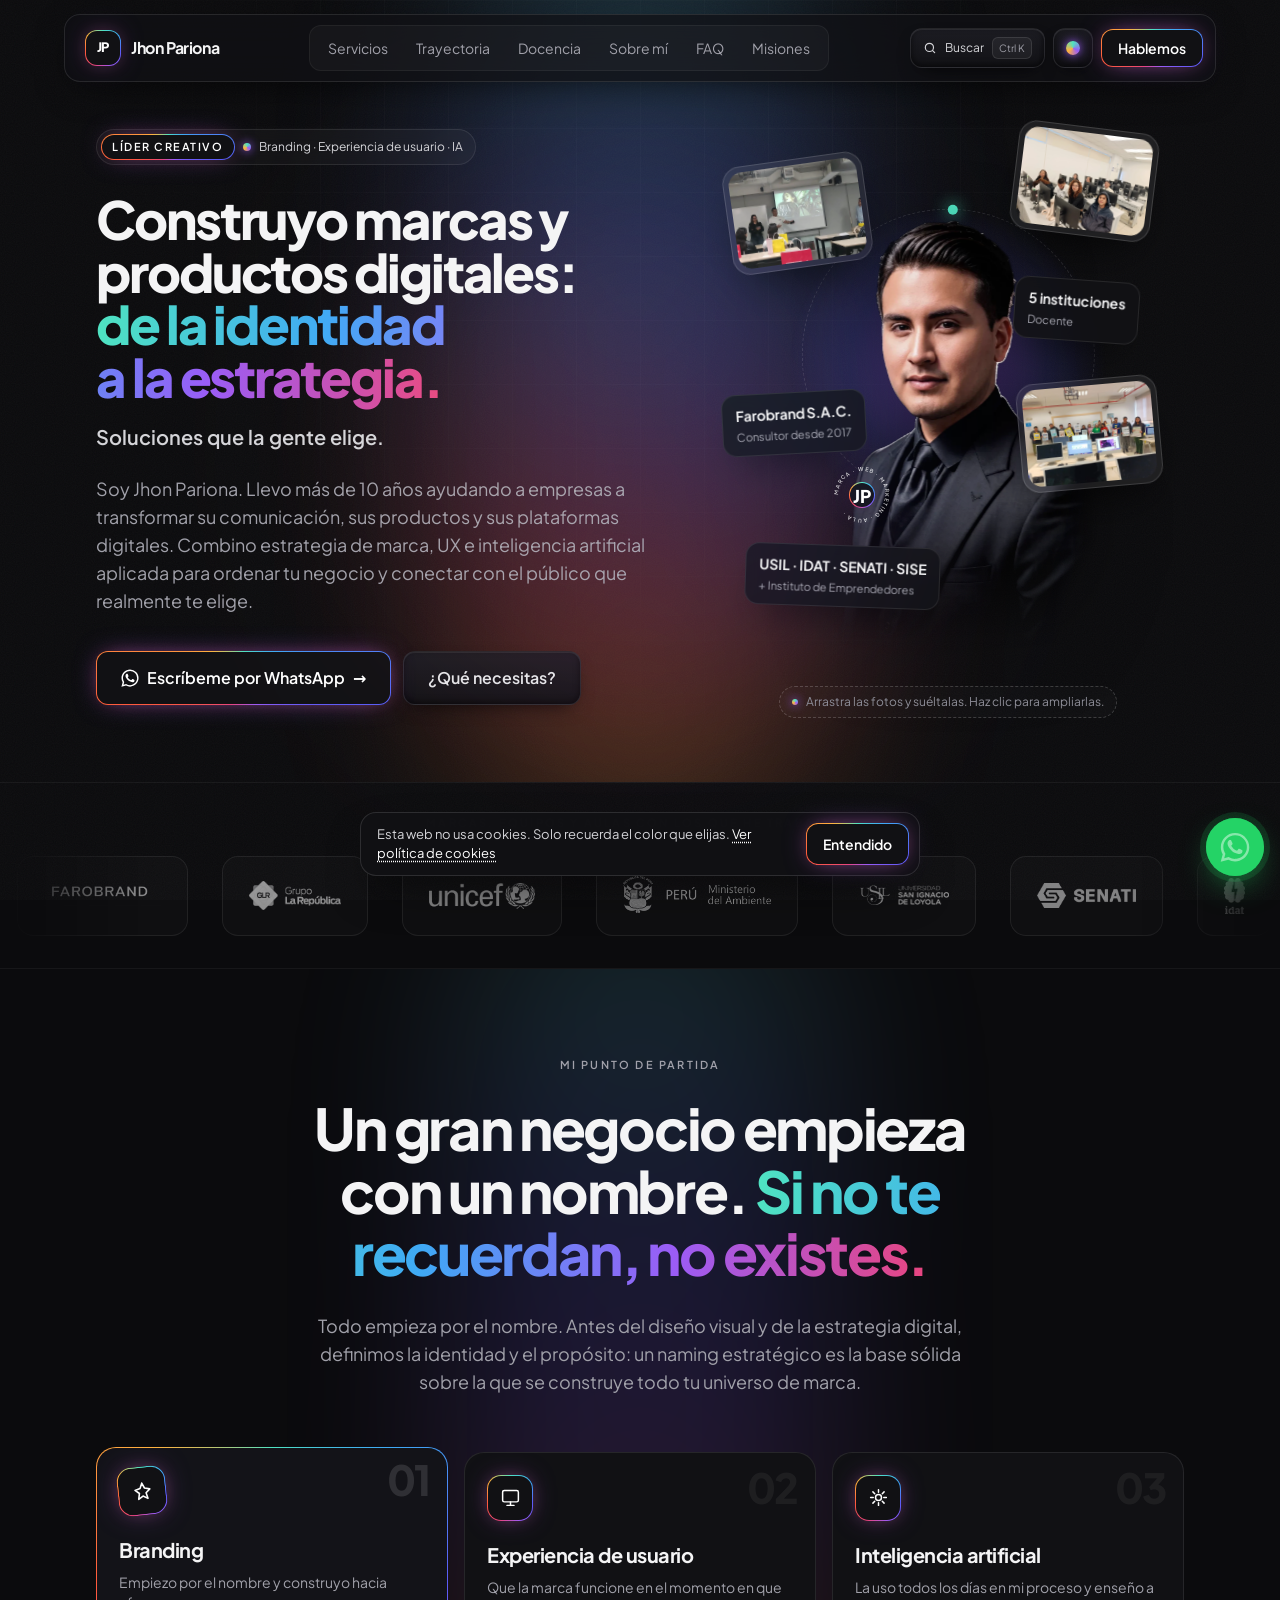
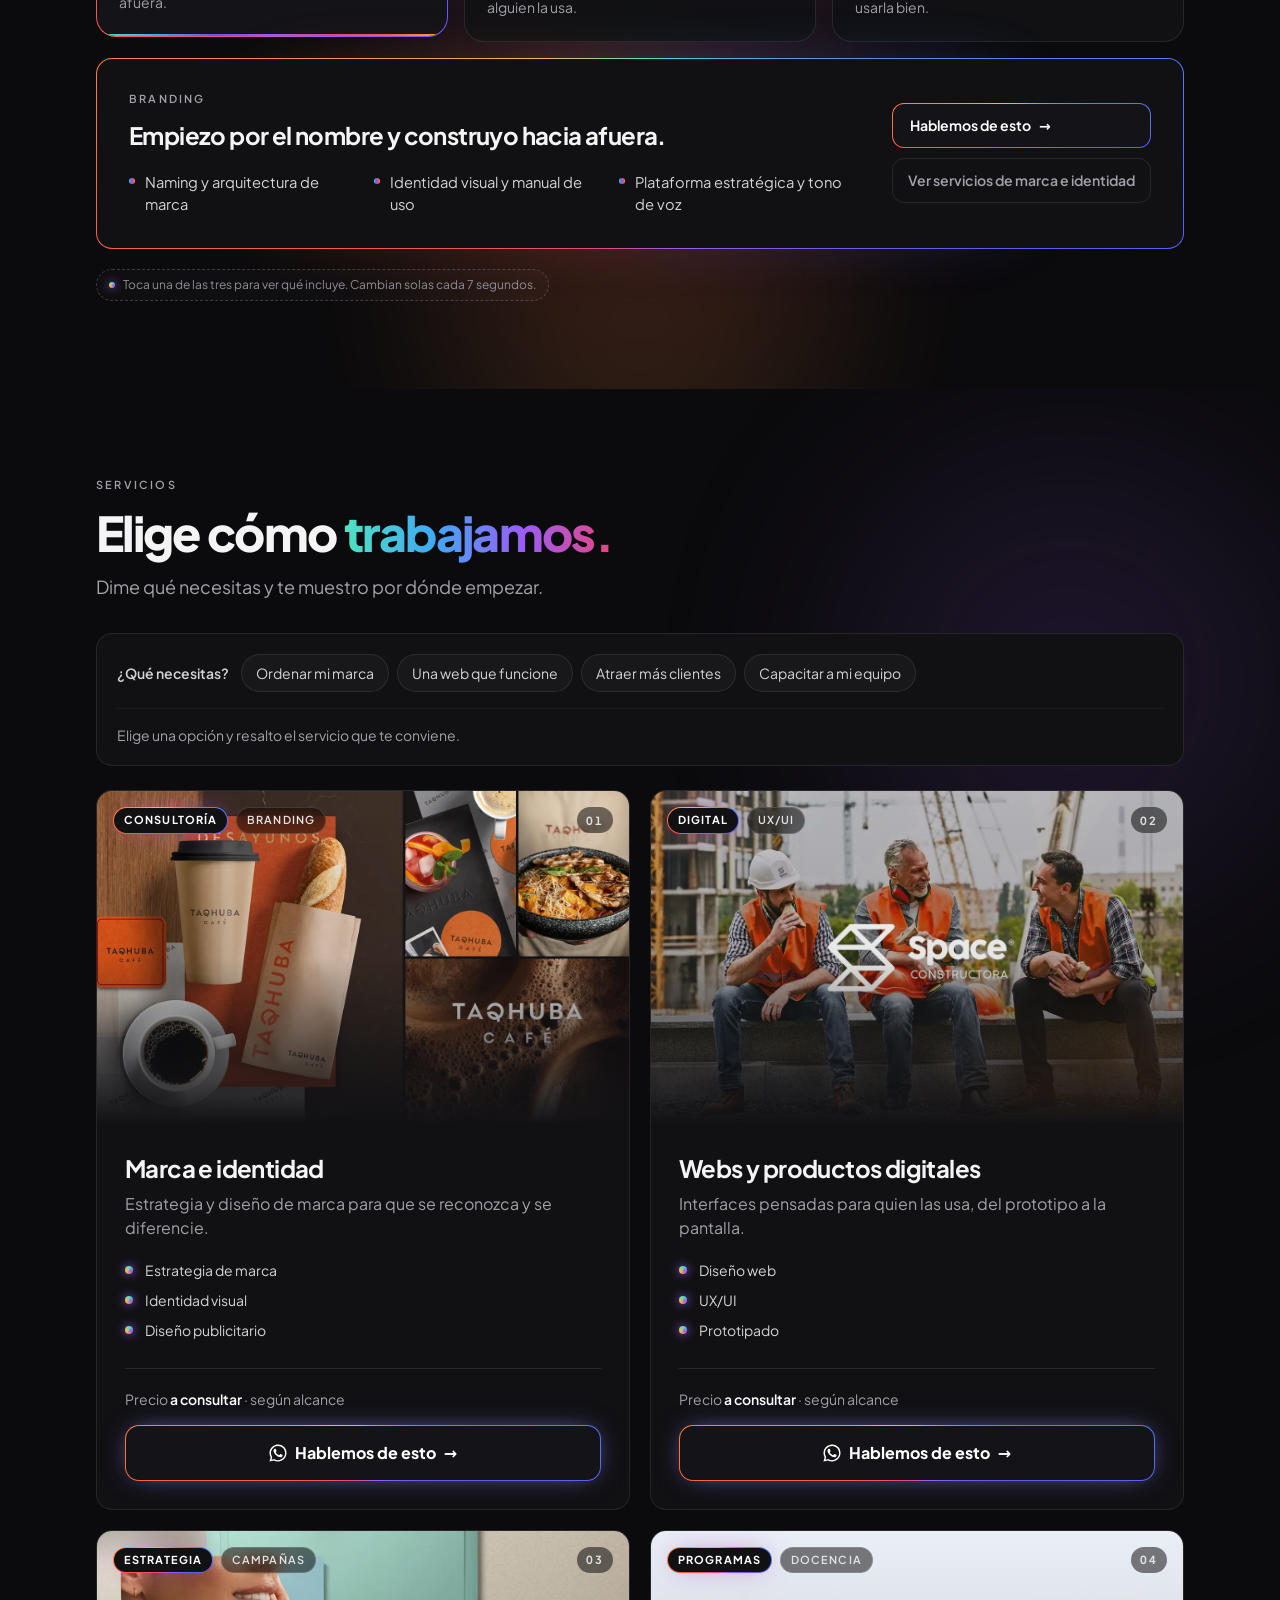
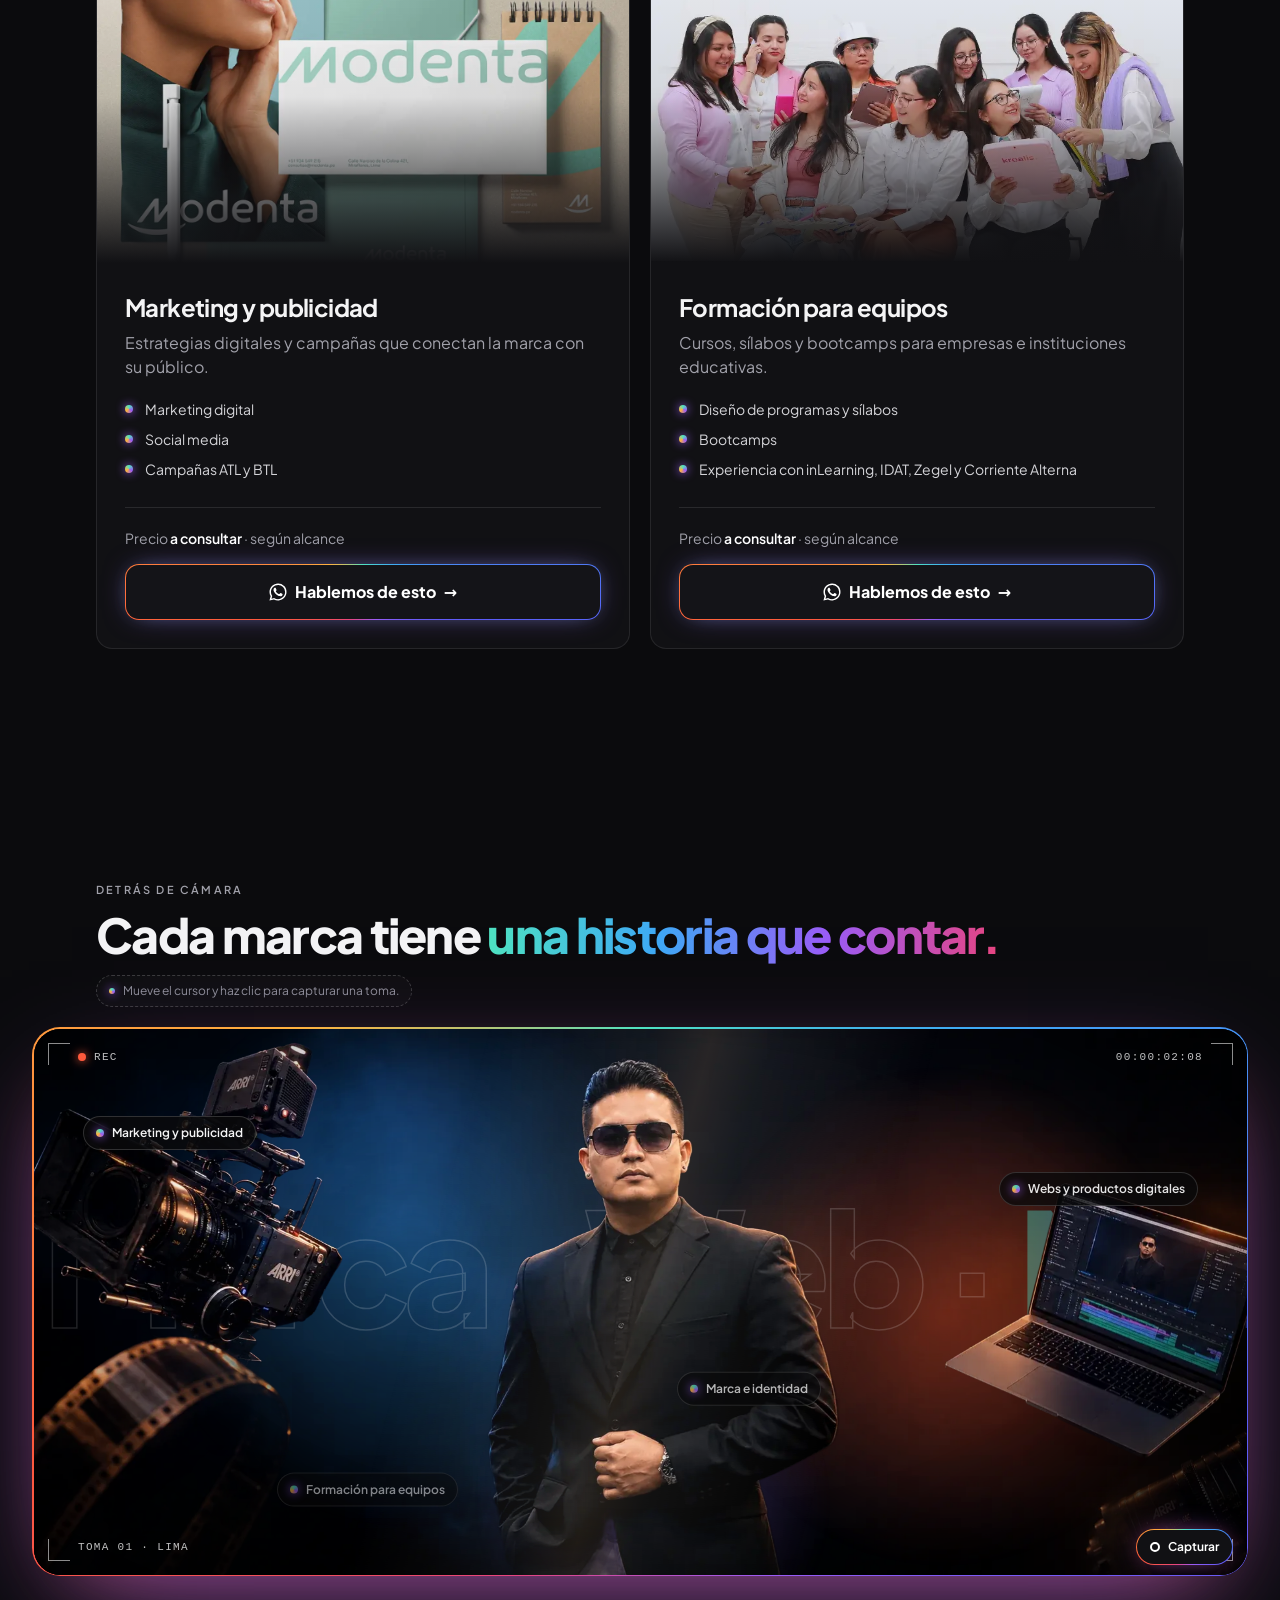
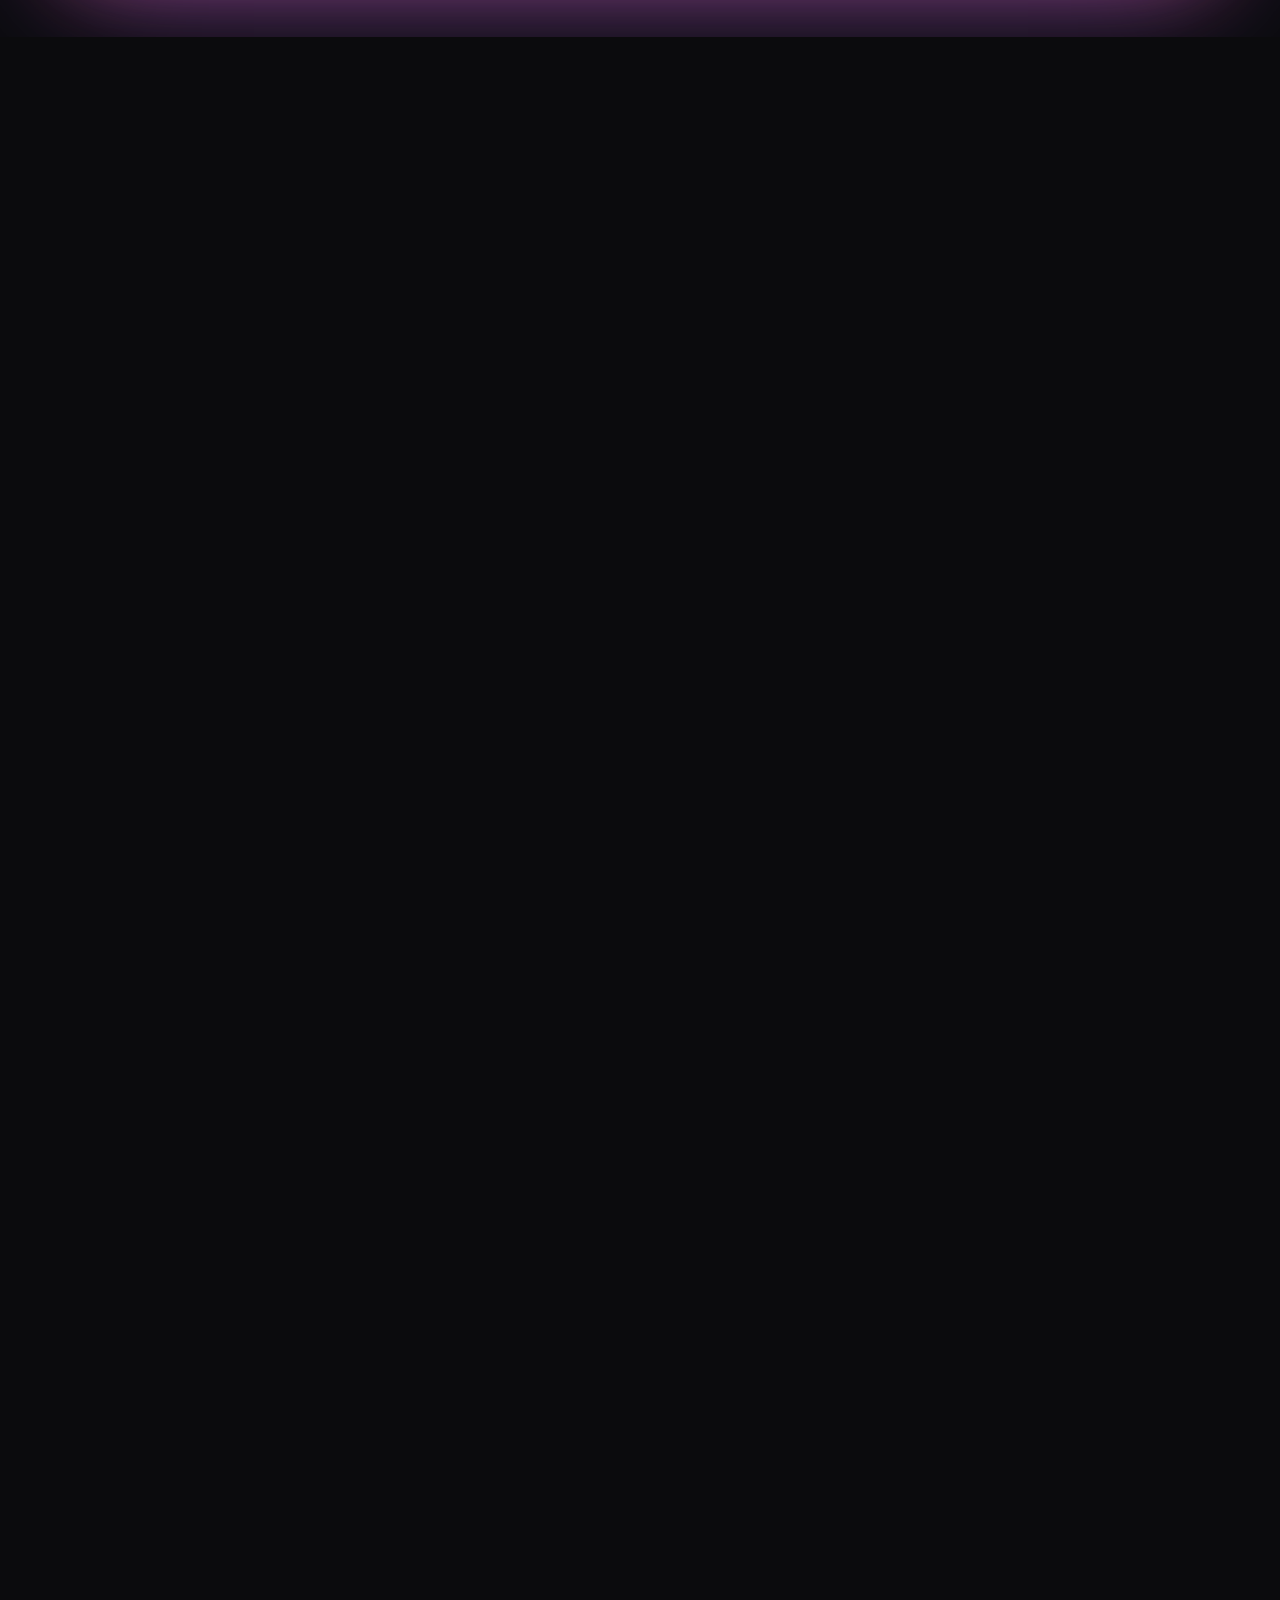
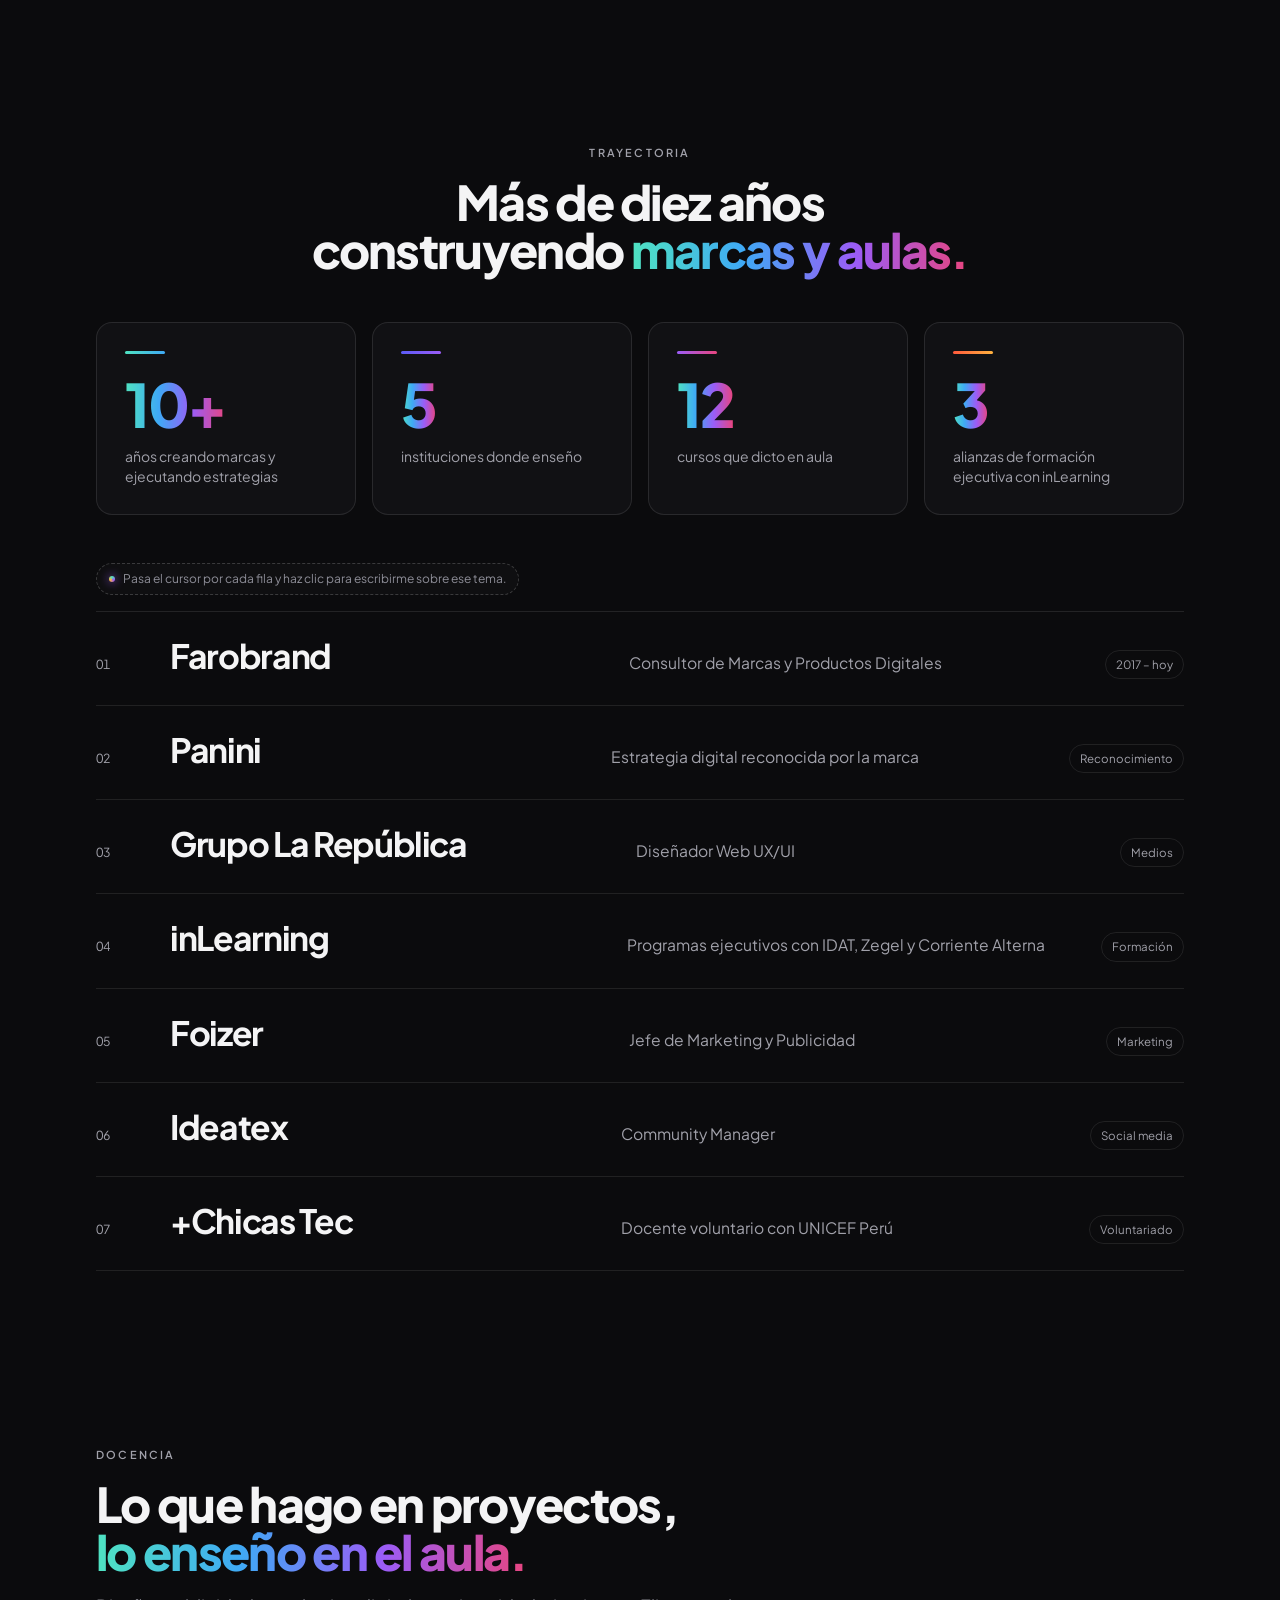
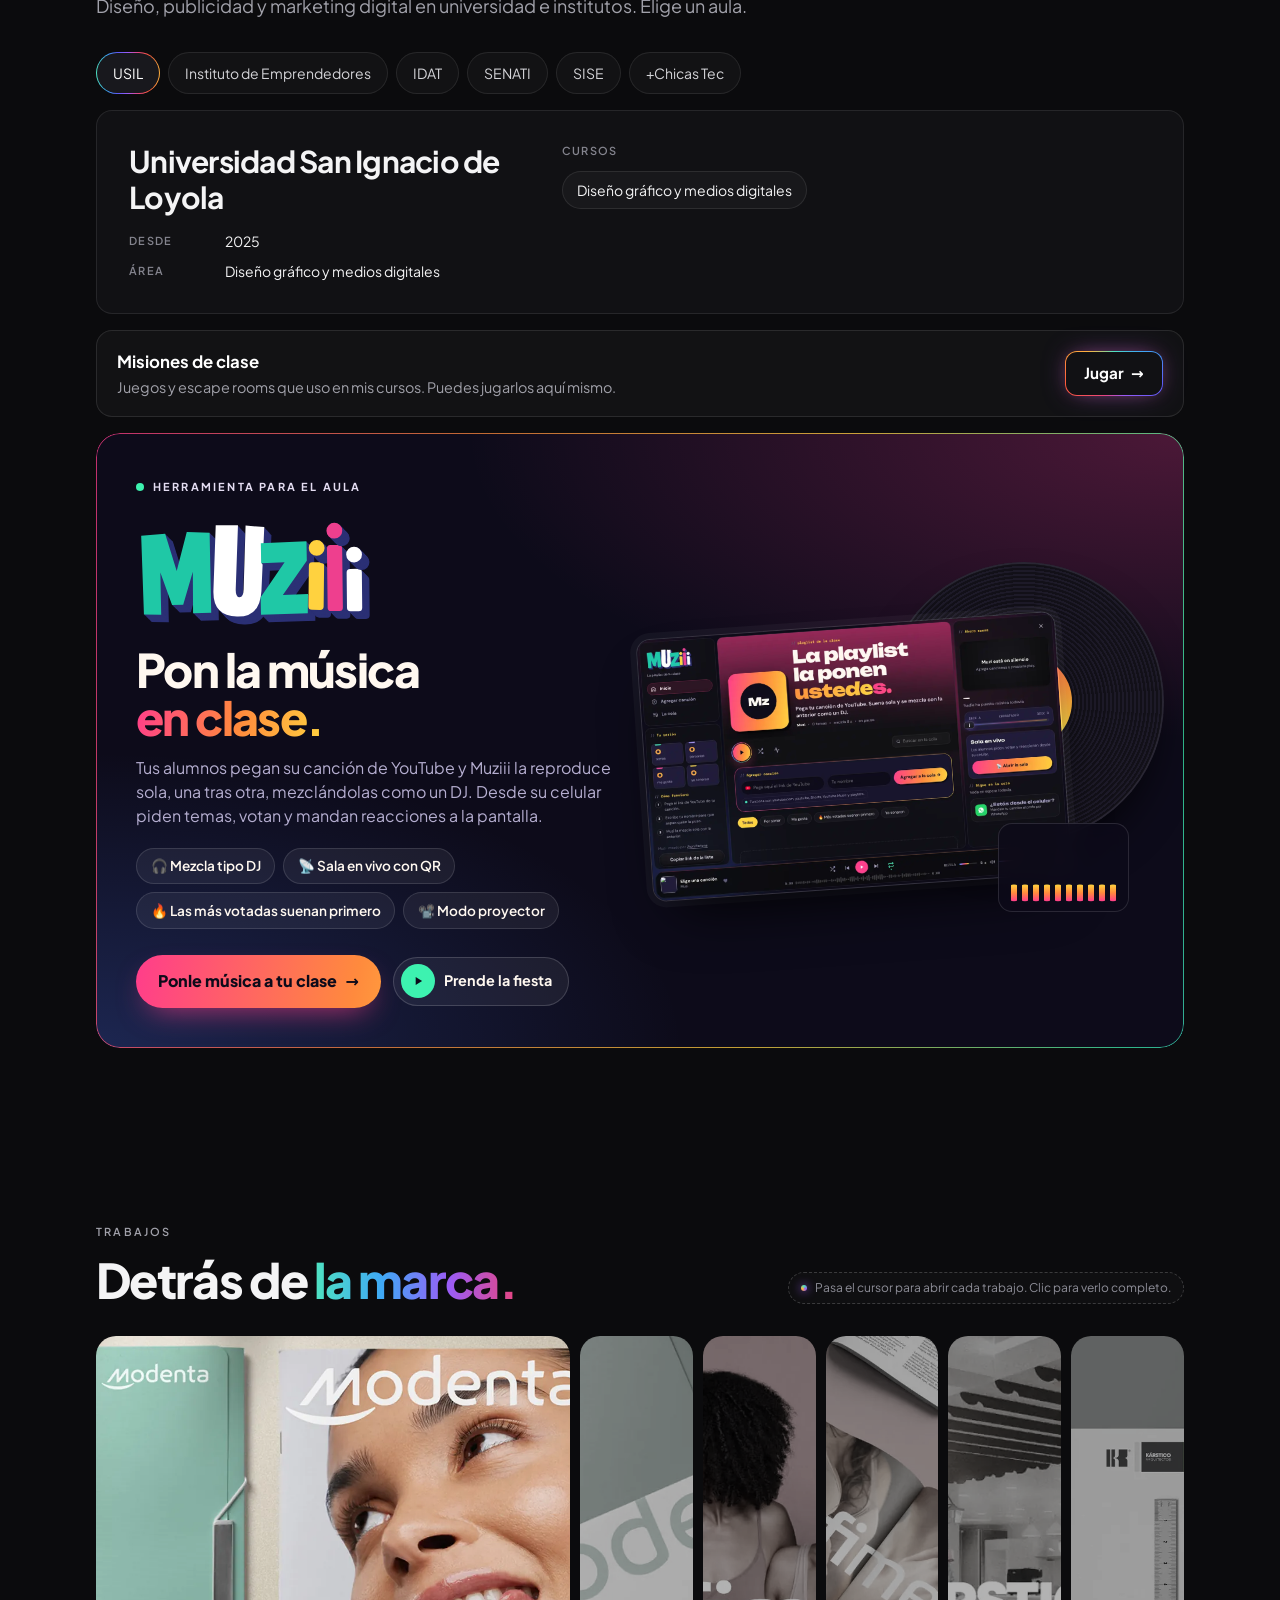
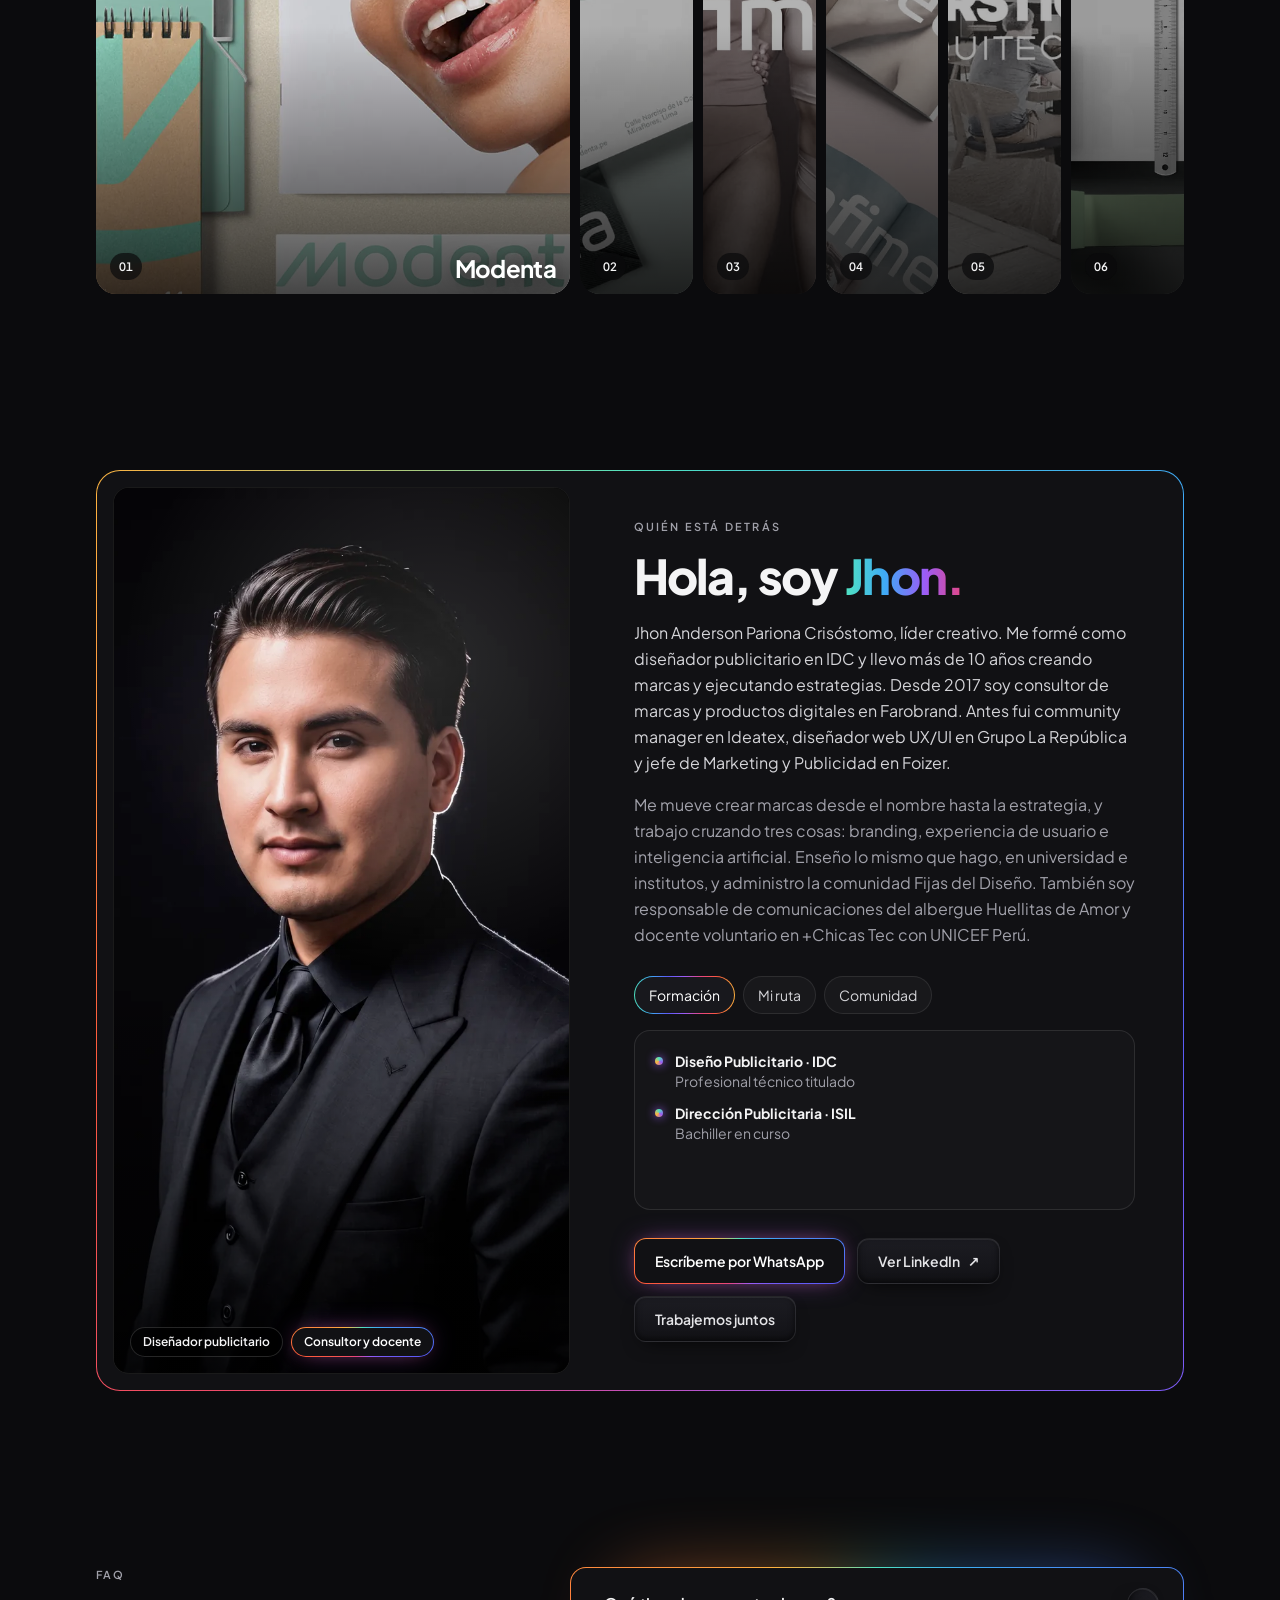
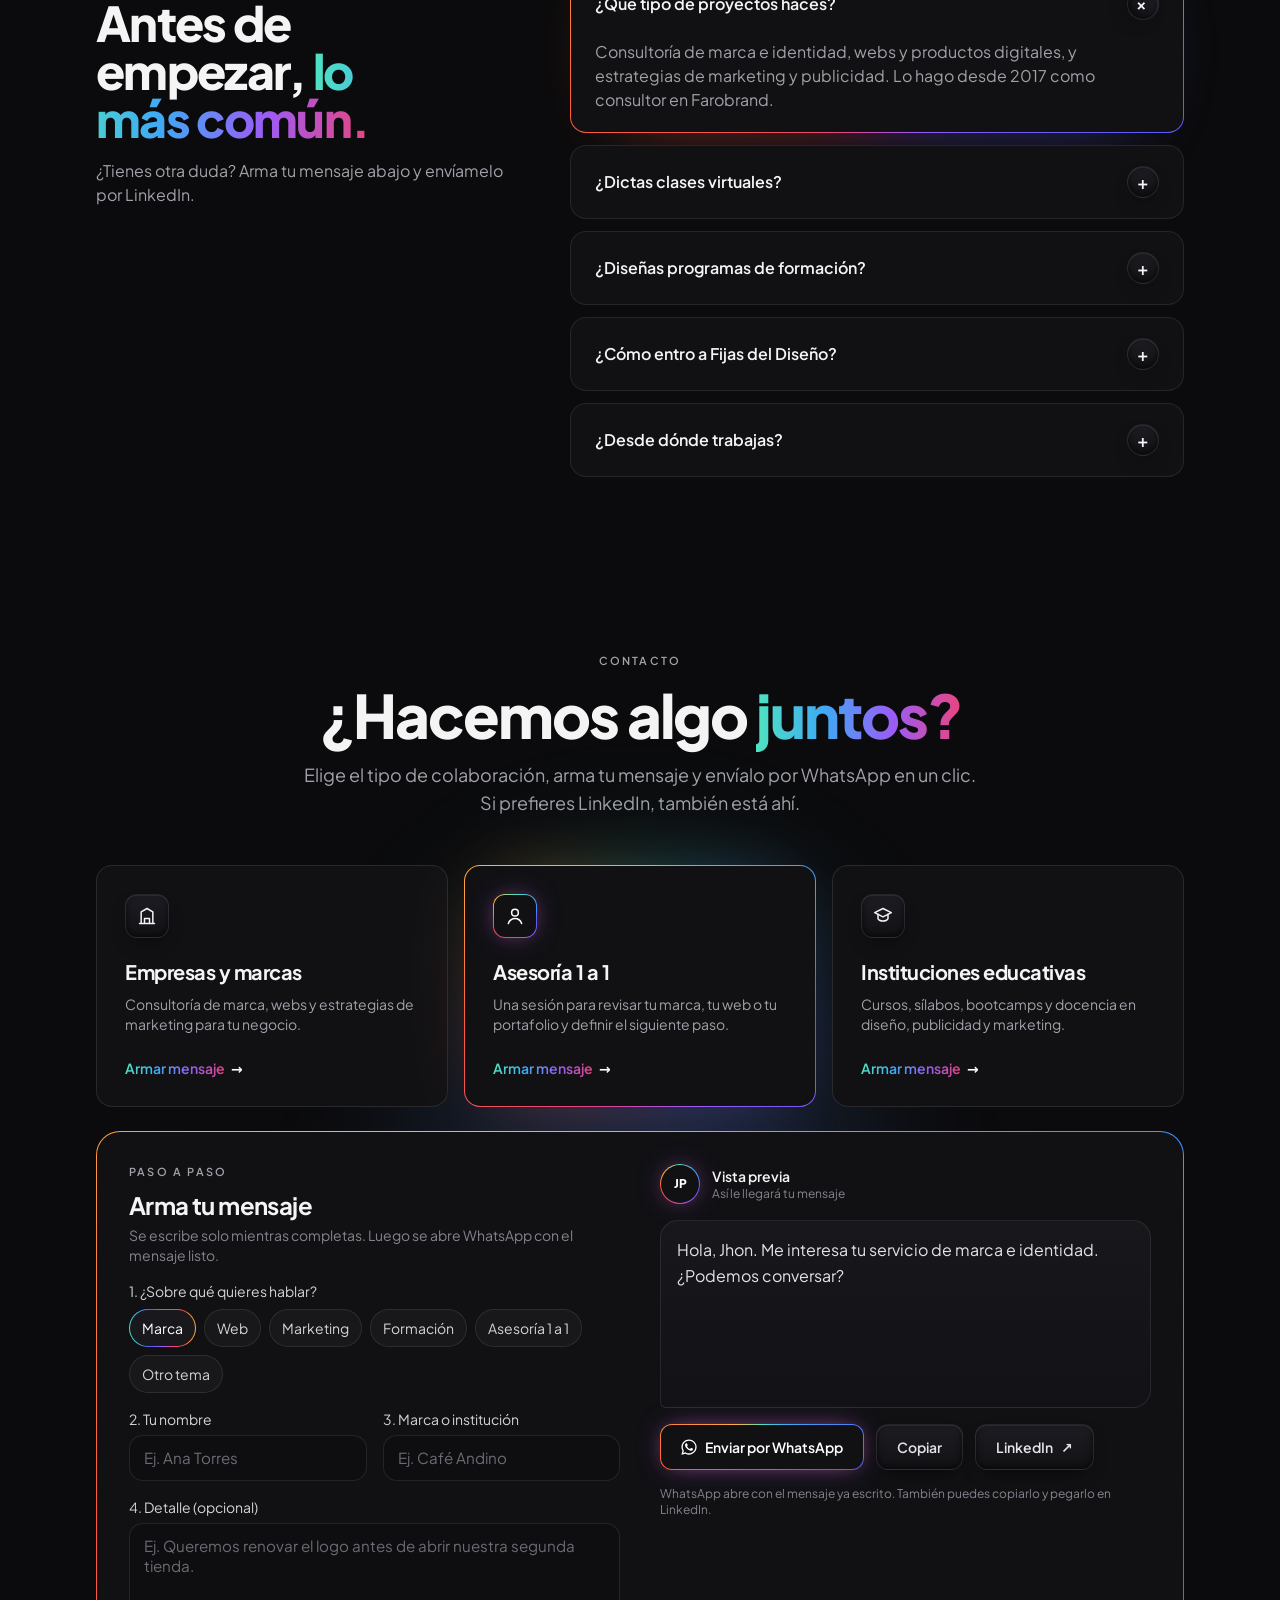
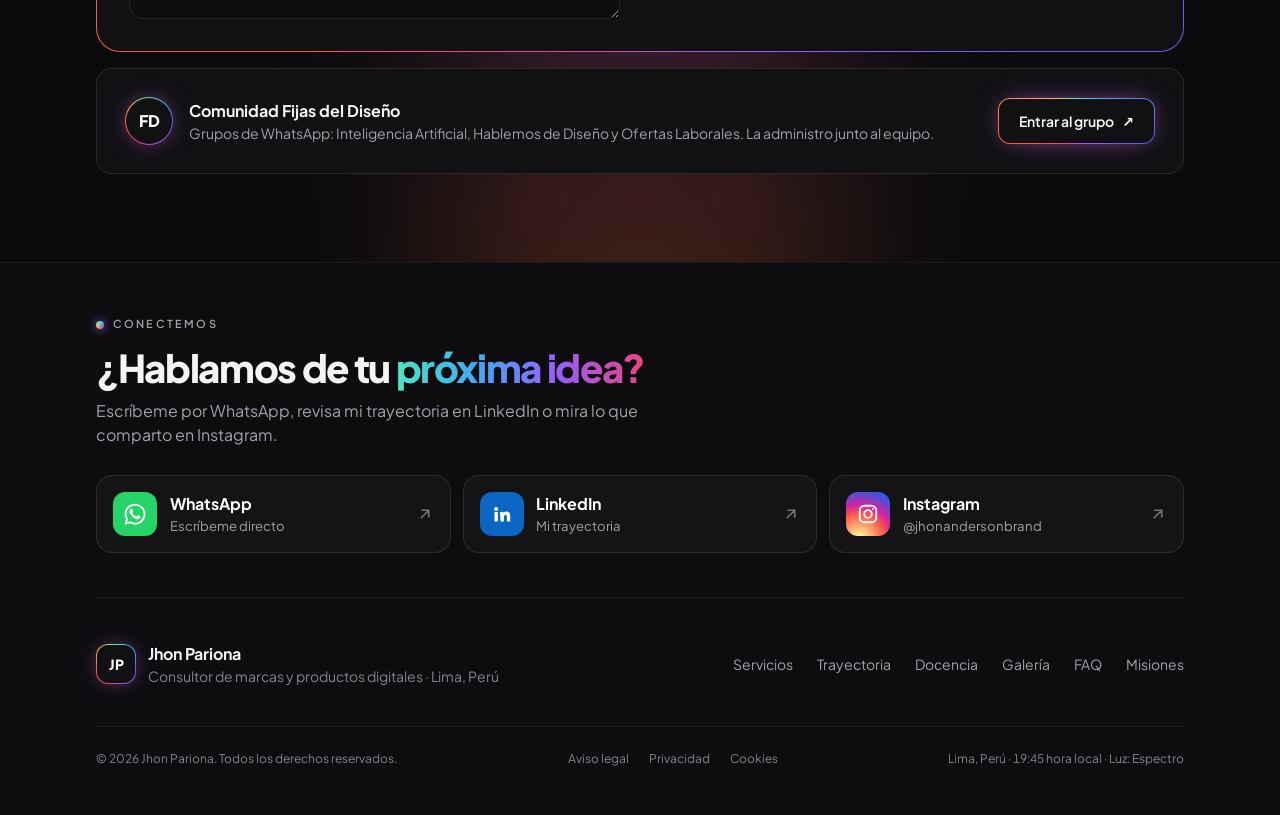
==== commit bd7a474c: "Pie de página: bloque Conectemos con WhatsApp, LinkedIn e Instagram Co-Authored-By: Claude Opus 5.5 " ====
--- a/web/index.html
+++ b/web/index.html
@@ -68,7 +68,7 @@
       "worksFor": { "@type": "Organization", "name": "Farobrand S.A.C." },
       "knowsAbout": ["Branding", "Naming", "Identidad visual", "Experiencia de usuario", "Diseño UX/UI", "Inteligencia artificial", "Marketing digital", "Publicidad", "Docencia"],
       "knowsLanguage": "es",
-      "sameAs": ["https://www.linkedin.com/in/andersonpariona/"]
+      "sameAs": ["https://www.linkedin.com/in/andersonpariona/", "https://www.instagram.com/jhonandersonbrand/"]
     }
   ]
 }
@@ -222,6 +222,28 @@
   .doc-mis-t small{font-size:.9rem;color:#a1a1aa}
   .doc-mis-go{display:inline-flex;align-items:center;gap:.4rem;padding:.65rem 1.15rem;border-radius:.75rem;font-weight:700;font-size:.95rem}
   /* Muziii: bloque con la paleta propia de la app */
+  /* Pie: bloque Conectemos */
+  .cx{display:grid;gap:1.75rem;padding-bottom:2.75rem;margin-bottom:2.75rem;border-bottom:1px solid rgba(255,255,255,.06)}
+  @media (min-width:1024px){.cx{grid-template-columns:auto 1fr;align-items:end;column-gap:4rem}.cx-links{grid-column:1/-1}.cx-p{max-width:34rem}}
+  .cx-eye{display:inline-flex;align-items:center;gap:.55rem;font-size:11px;font-weight:600;letter-spacing:.2em;text-transform:uppercase;color:#a1a1aa}
+  .cx-h{margin-top:.8rem;font-size:clamp(1.75rem,3.4vw,2.4rem);font-weight:800;line-height:1.1;letter-spacing:-.035em;text-wrap:balance}
+  .cx-p{margin-top:.6rem;color:#a1a1aa}
+  .cx-links{display:grid;gap:.75rem}
+  @media (min-width:640px){.cx-links{grid-template-columns:repeat(3,minmax(0,1fr))}}
+  .cx-a{--c:#25D366;position:relative;display:flex;align-items:center;gap:.8rem;padding:1rem;border-radius:1rem;border:1px solid rgba(255,255,255,.1);background:rgba(255,255,255,.03);overflow:hidden;isolation:isolate;transition:transform .45s cubic-bezier(.2,.8,.2,1),border-color .35s,box-shadow .45s}
+  .cx-a::before{content:"";position:absolute;inset:0;z-index:-1;background:radial-gradient(130% 150% at 0% 50%,color-mix(in srgb,var(--c) 30%,transparent),transparent 70%);opacity:0;transition:opacity .4s}
+  .cx-a:hover,.cx-a:focus-visible{transform:translateY(-4px);border-color:color-mix(in srgb,var(--c) 65%,transparent);box-shadow:0 18px 40px -18px color-mix(in srgb,var(--c) 75%,transparent)}
+  .cx-a:hover::before,.cx-a:focus-visible::before{opacity:1}
+  .cx-in{--c:#0A66C2}
+  .cx-ig{--c:#E1306C}
+  .cx-ic{display:grid;place-items:center;width:44px;height:44px;flex-shrink:0;border-radius:12px;background:var(--c);color:#fff;transition:transform .45s cubic-bezier(.2,.8,.2,1)}
+  .cx-ig .cx-ic{background:radial-gradient(circle at 30% 107%,#fdf497 0%,#fdf497 5%,#fd5949 45%,#d6249f 60%,#285AEB 90%)}
+  .cx-a:hover .cx-ic,.cx-a:focus-visible .cx-ic{transform:rotate(-8deg) scale(1.08)}
+  .cx-t{display:grid;min-width:0}
+  .cx-t b{font-weight:700;color:#fff}
+  .cx-t small{overflow:hidden;font-size:.82rem;color:#a1a1aa;text-overflow:ellipsis;white-space:nowrap}
+  .cx-go{margin-left:auto;flex-shrink:0;color:#71717a;transition:transform .35s,color .35s}
+  .cx-a:hover .cx-go,.cx-a:focus-visible .cx-go{color:#fff;transform:translate(3px,-3px)}
   /* Pie: marca en una sola línea para que el nombre quede alineado con el logo */
   footer .ft-brand{align-items:flex-start}
   @media (min-width:768px){footer .ft-brand{flex-shrink:0;align-items:center}.ft-brand p+p{white-space:nowrap}}
@@ -1097,6 +1119,18 @@
 
 <footer class="border-t border-white/5 bg-[#0d0d10]">
   <div class="mx-auto max-w-6xl px-4 py-12 sm:px-6 lg:px-8">
+    <div class="cx">
+      <div class="cx-head">
+        <p class="cx-eye"><span class="dot" aria-hidden="true"></span>Conectemos</p>
+        <h2 class="cx-h">¿Hablamos de tu <span class="t-spec">próxima idea?</span></h2>
+        <p class="cx-p">Escríbeme por WhatsApp, revisa mi trayectoria en LinkedIn o mira lo que comparto en Instagram.</p>
+      </div>
+      <div class="cx-links">
+        <a href="https://wa.me/51932024404" class="cx-a cx-wa" data-wa="Hola Jhon, vi tu web y quiero conversar contigo." aria-label="Escribir a Jhon por WhatsApp"><span class="cx-ic" aria-hidden="true"><svg width="22" height="22" viewBox="0 0 24 24" fill="currentColor"><path d="M17.47 14.38c-.3-.15-1.75-.86-2.02-.96-.27-.1-.47-.15-.67.15-.2.3-.77.96-.94 1.16-.17.2-.35.22-.64.07-.3-.15-1.26-.46-2.4-1.48-.89-.79-1.49-1.77-1.66-2.07-.17-.3-.02-.46.13-.61.13-.13.3-.35.45-.52.15-.17.2-.3.3-.5.1-.2.05-.37-.02-.52-.07-.15-.67-1.61-.92-2.2-.24-.58-.49-.5-.67-.51h-.57c-.2 0-.52.07-.79.37-.27.3-1.04 1.01-1.04 2.47s1.06 2.87 1.21 3.07c.15.2 2.08 3.32 5.06 4.52 2.98 1.2 2.98.8 3.52.75.54-.05 1.75-.71 2-1.4.25-.69.25-1.28.17-1.4-.07-.12-.27-.2-.57-.35"/><path d="M12.04 21.5h-.01a9.4 9.4 0 0 1-4.78-1.31l-.34-.2-3.55.93.95-3.46-.22-.36a9.37 9.37 0 0 1-1.44-5.01c0-5.19 4.23-9.41 9.43-9.41a9.37 9.37 0 0 1 9.41 9.42c0 5.19-4.23 9.4-9.45 9.4m8.01-17.41A11.37 11.37 0 0 0 12.04.75C5.77.75.67 5.85.67 12.11c0 2 .52 3.96 1.52 5.69L.57 23.75l6.1-1.6a11.33 11.33 0 0 0 5.37 1.37h.01c6.26 0 11.36-5.1 11.36-11.36 0-3.04-1.18-5.89-3.33-8.04"/></svg></span><span class="cx-t"><b>WhatsApp</b><small>Escríbeme directo</small></span><svg class="cx-go" width="18" height="18" viewBox="0 0 24 24" fill="none" stroke="currentColor" stroke-width="2.2" stroke-linecap="round" stroke-linejoin="round" aria-hidden="true"><path d="M7 17L17 7M8 7h9v9"/></svg></a>
+        <a href="https://www.linkedin.com/in/andersonpariona/" target="_blank" rel="noopener" class="cx-a cx-in" aria-label="LinkedIn de Jhon Pariona"><span class="cx-ic" aria-hidden="true"><svg width="20" height="20" viewBox="0 0 24 24" fill="currentColor"><path d="M4.98 3.5a2.5 2.5 0 1 1 0 5 2.5 2.5 0 0 1 0-5zM3 9.5h4V21H3zM9.5 9.5h3.8v1.6h.06c.53-1 1.83-2.06 3.77-2.06 4.03 0 4.77 2.65 4.77 6.1V21h-4v-5.1c0-1.22-.02-2.79-1.7-2.79-1.7 0-1.96 1.33-1.96 2.7V21h-4z"/></svg></span><span class="cx-t"><b>LinkedIn</b><small>Mi trayectoria</small></span><svg class="cx-go" width="18" height="18" viewBox="0 0 24 24" fill="none" stroke="currentColor" stroke-width="2.2" stroke-linecap="round" stroke-linejoin="round" aria-hidden="true"><path d="M7 17L17 7M8 7h9v9"/></svg></a>
+        <a href="https://www.instagram.com/jhonandersonbrand/" target="_blank" rel="noopener" class="cx-a cx-ig" aria-label="Instagram de Jhon Pariona, @jhonandersonbrand"><span class="cx-ic" aria-hidden="true"><svg width="22" height="22" viewBox="0 0 24 24" fill="none" stroke="currentColor" stroke-width="2"><rect x="3" y="3" width="18" height="18" rx="5"/><circle cx="12" cy="12" r="4.2"/><circle cx="17.4" cy="6.6" r="1.1" fill="currentColor" stroke="none"/></svg></span><span class="cx-t"><b>Instagram</b><small>@jhonandersonbrand</small></span><svg class="cx-go" width="18" height="18" viewBox="0 0 24 24" fill="none" stroke="currentColor" stroke-width="2.2" stroke-linecap="round" stroke-linejoin="round" aria-hidden="true"><path d="M7 17L17 7M8 7h9v9"/></svg></a>
+      </div>
+    </div>
     <div class="flex flex-col justify-between gap-8 md:flex-row md:items-center">
       <div class="ft-brand flex items-center gap-3">
         <span class="btn-spec grid h-10 w-10 place-items-center rounded-xl text-sm font-extrabold">JP</span>
@@ -1105,16 +1139,6 @@
       <nav class="flex flex-wrap gap-x-6 gap-y-2 text-sm text-zinc-400" aria-label="Pie de página">
         <a href="#servicios" class="hover:text-white">Servicios</a><a href="#trayectoria" class="hover:text-white">Trayectoria</a><a href="#docencia" class="hover:text-white">Docencia</a><a href="#galeria" class="hover:text-white">Galería</a><a href="#faq" class="hover:text-white">FAQ</a><a href="misiones.html" class="hover:text-white">Misiones</a>
       </nav>
-      <div class="flex flex-wrap items-center gap-2">
-        <a href="https://wa.me/51932024404" class="btn-spec inline-flex items-center gap-2 rounded-xl px-4 py-2.5 text-sm font-semibold" data-wa="Hola Jhon, vi tu web y quiero conversar contigo." aria-label="Escribir a Jhon por WhatsApp">
-          <svg width="16" height="16" viewBox="0 0 24 24" fill="currentColor" aria-hidden="true"><path d="M17.47 14.38c-.3-.15-1.75-.86-2.02-.96-.27-.1-.47-.15-.67.15-.2.3-.77.96-.94 1.16-.17.2-.35.22-.64.07-.3-.15-1.26-.46-2.4-1.48-.89-.79-1.49-1.77-1.66-2.07-.17-.3-.02-.46.13-.61.13-.13.3-.35.45-.52.15-.17.2-.3.3-.5.1-.2.05-.37-.02-.52-.07-.15-.67-1.61-.92-2.2-.24-.58-.49-.5-.67-.51h-.57c-.2 0-.52.07-.79.37-.27.3-1.04 1.01-1.04 2.47s1.06 2.87 1.21 3.07c.15.2 2.08 3.32 5.06 4.52 2.98 1.2 2.98.8 3.52.75.54-.05 1.75-.71 2-1.4.25-.69.25-1.28.17-1.4-.07-.12-.27-.2-.57-.35"/><path d="M12.04 21.5h-.01a9.4 9.4 0 0 1-4.78-1.31l-.34-.2-3.55.93.95-3.46-.22-.36a9.37 9.37 0 0 1-1.44-5.01c0-5.19 4.23-9.41 9.43-9.41a9.37 9.37 0 0 1 9.41 9.42c0 5.19-4.23 9.4-9.45 9.4m8.01-17.41A11.37 11.37 0 0 0 12.04.75C5.77.75.67 5.85.67 12.11c0 2 .52 3.96 1.52 5.69L.57 23.75l6.1-1.6a11.33 11.33 0 0 0 5.37 1.37h.01c6.26 0 11.36-5.1 11.36-11.36 0-3.04-1.18-5.89-3.33-8.04"/></svg>
-          WhatsApp
-        </a>
-        <a href="https://www.linkedin.com/in/andersonpariona/" target="_blank" rel="noopener" class="btn-matte inline-flex items-center gap-2 rounded-xl px-4 py-2.5 text-sm text-zinc-300" aria-label="LinkedIn de Jhon Pariona">
-          <svg width="16" height="16" viewBox="0 0 24 24" fill="currentColor" aria-hidden="true"><path d="M4.98 3.5a2.5 2.5 0 1 1 0 5 2.5 2.5 0 0 1 0-5zM3 9.5h4V21H3zM9.5 9.5h3.8v1.6h.06c.53-1 1.83-2.06 3.77-2.06 4.03 0 4.77 2.65 4.77 6.1V21h-4v-5.1c0-1.22-.02-2.79-1.7-2.79-1.7 0-1.96 1.33-1.96 2.7V21h-4z"/></svg>
-          LinkedIn
-        </a>
-      </div>
     </div>
     <div class="mt-10 flex flex-col justify-between gap-2 border-t border-white/5 pt-6 text-xs text-zinc-500 sm:flex-row">
       <p>© 2026 Jhon Pariona. Todos los derechos reservados.</p>
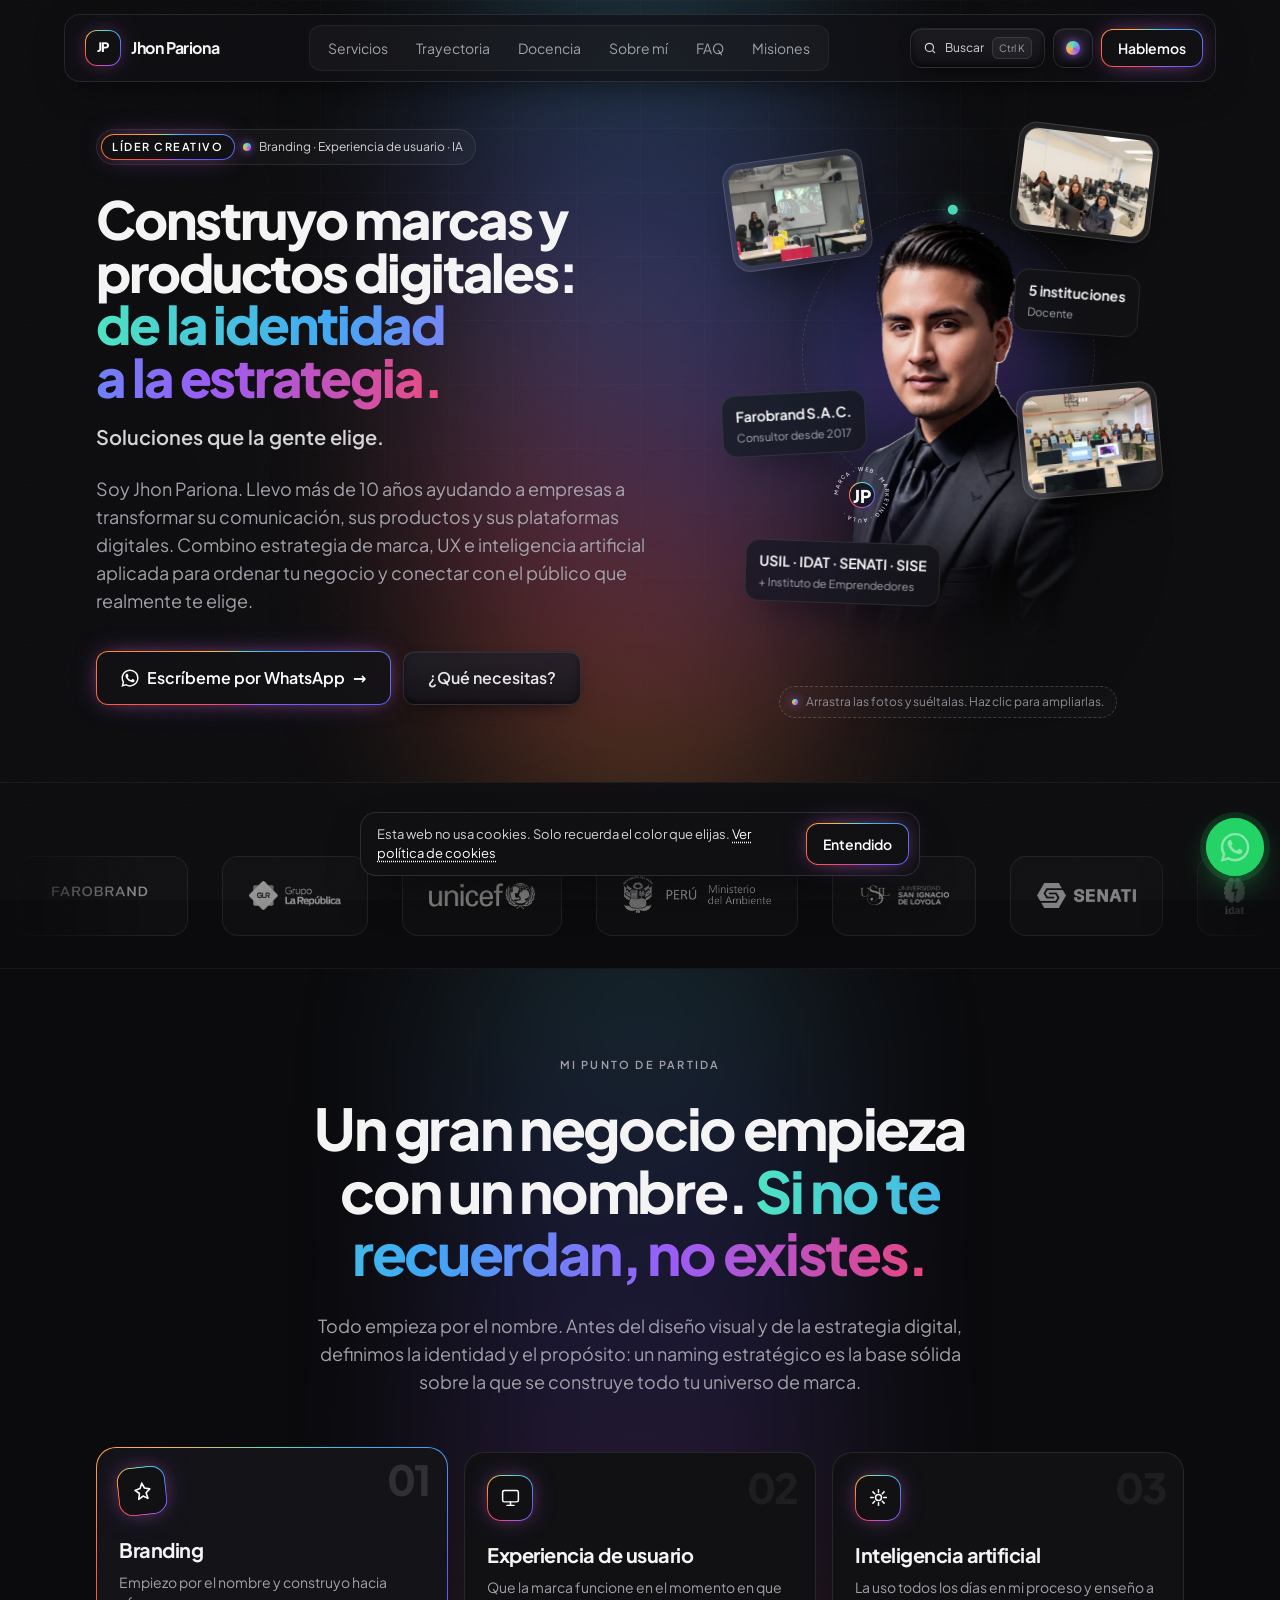
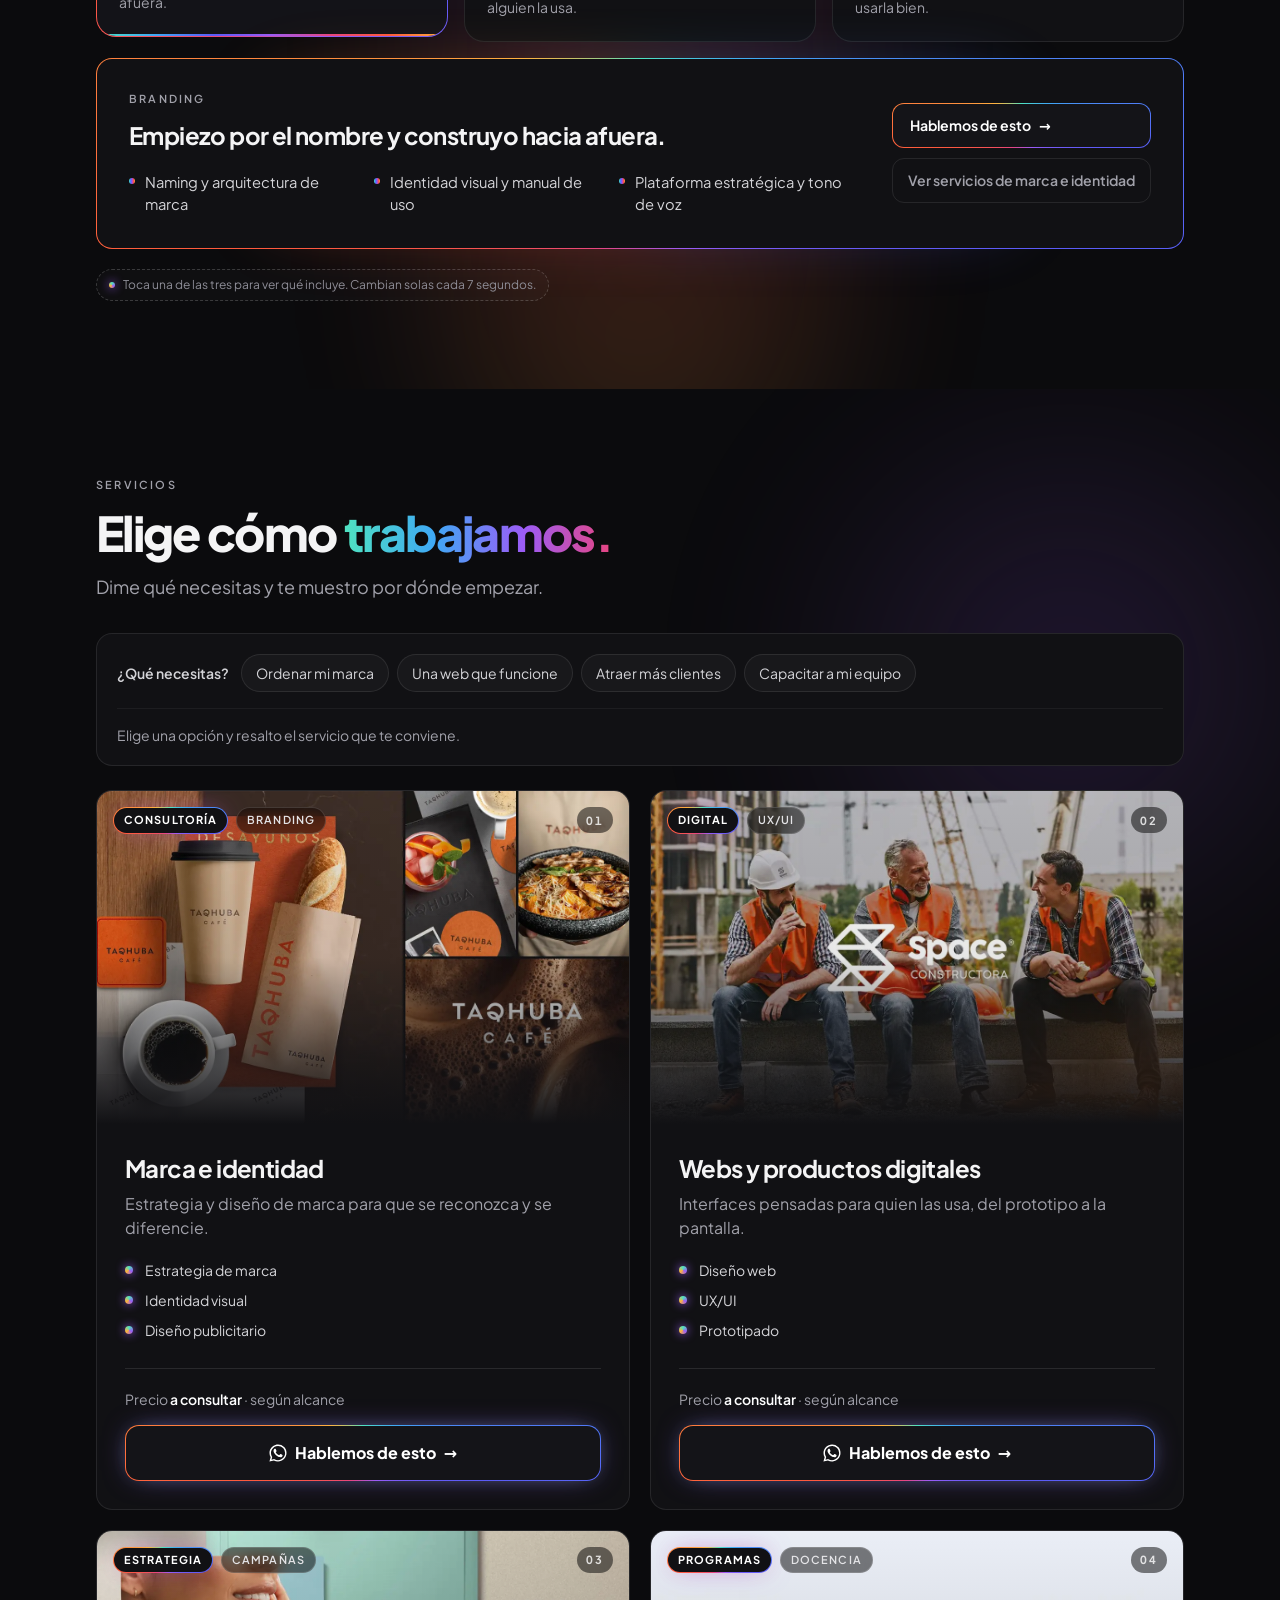
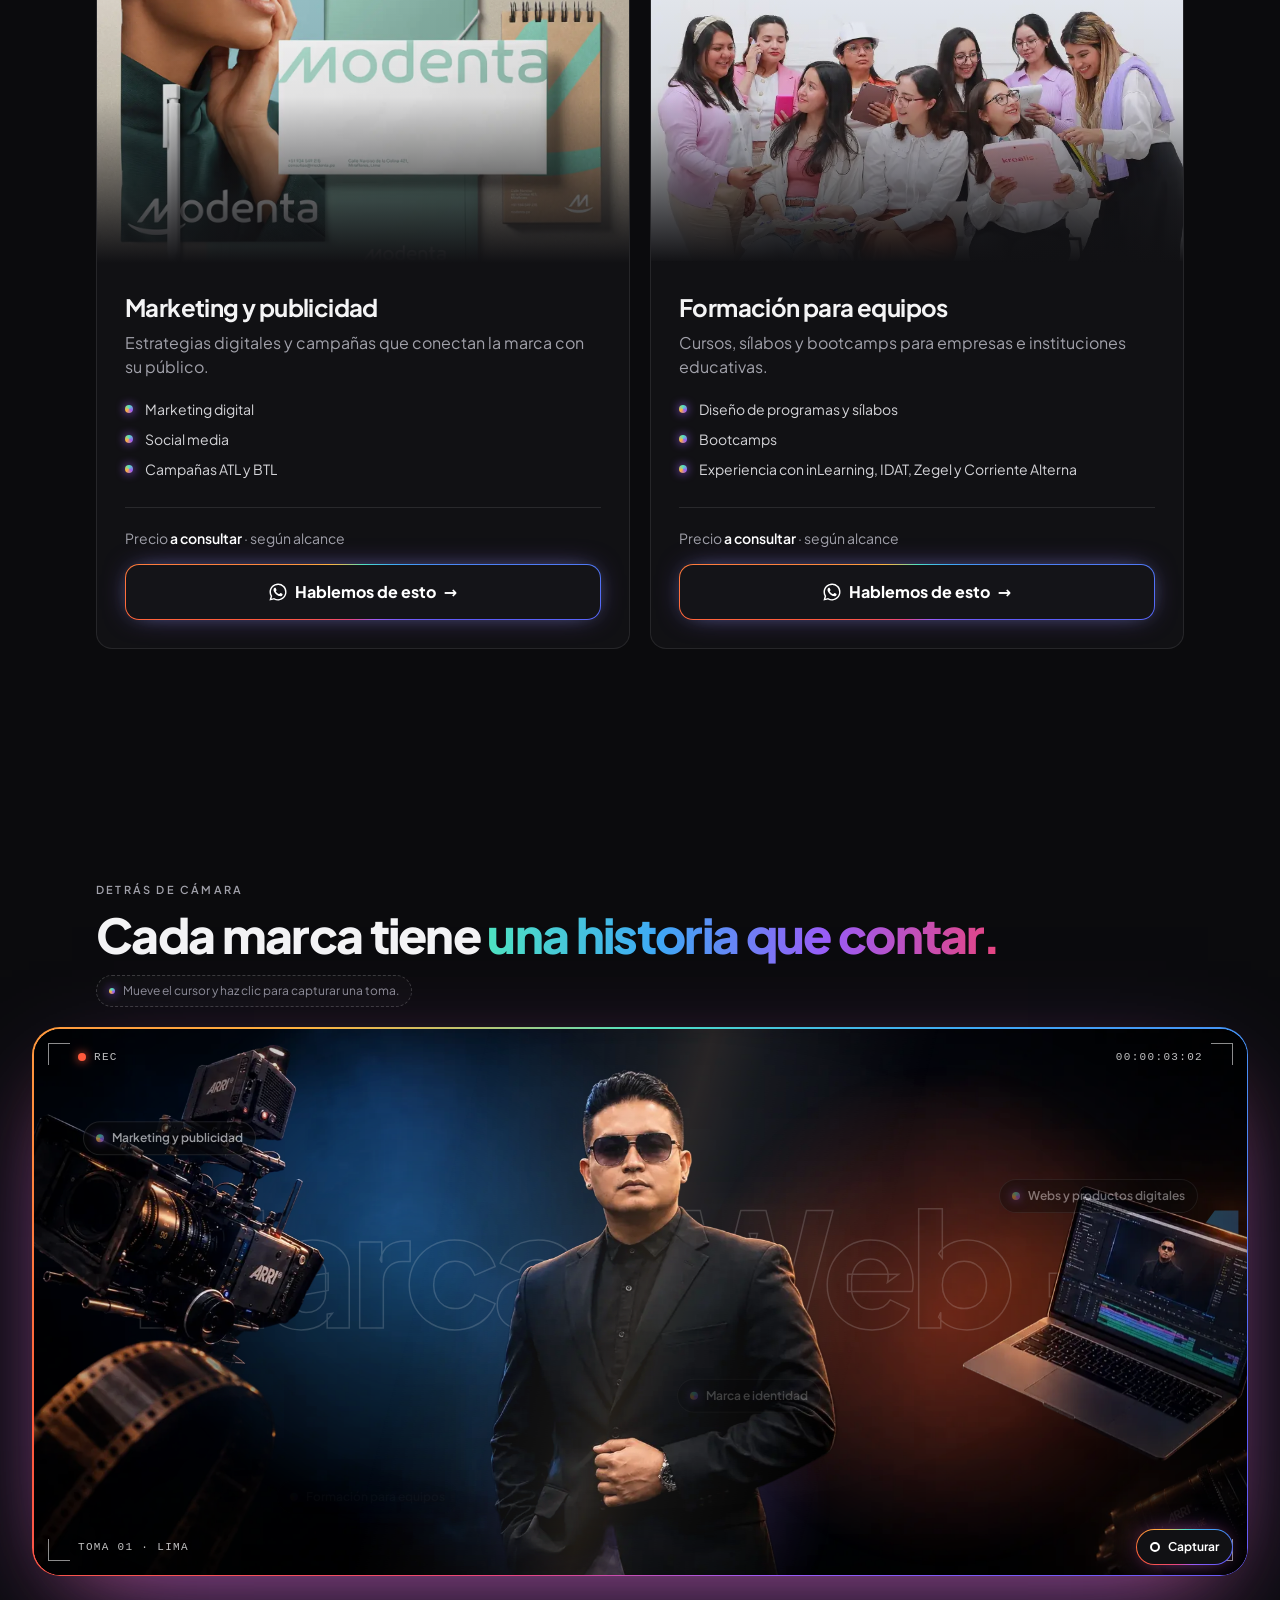
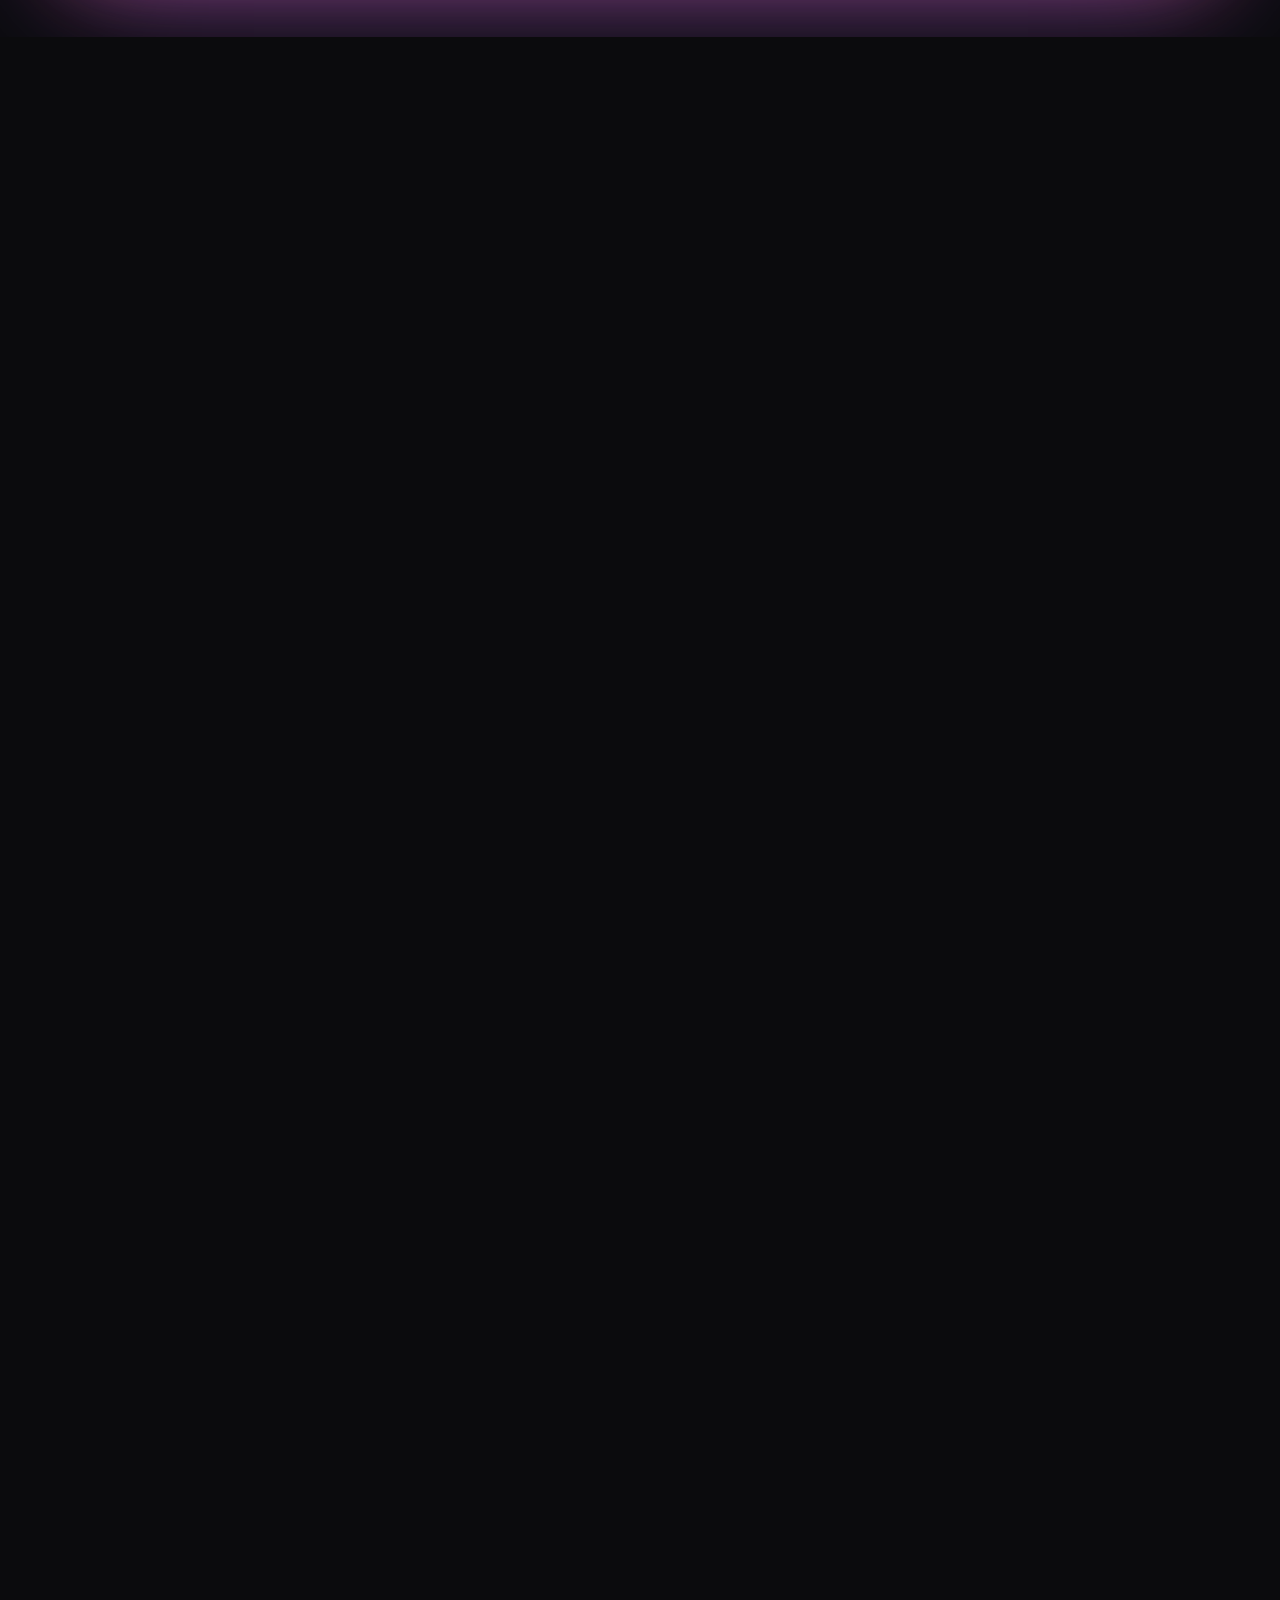
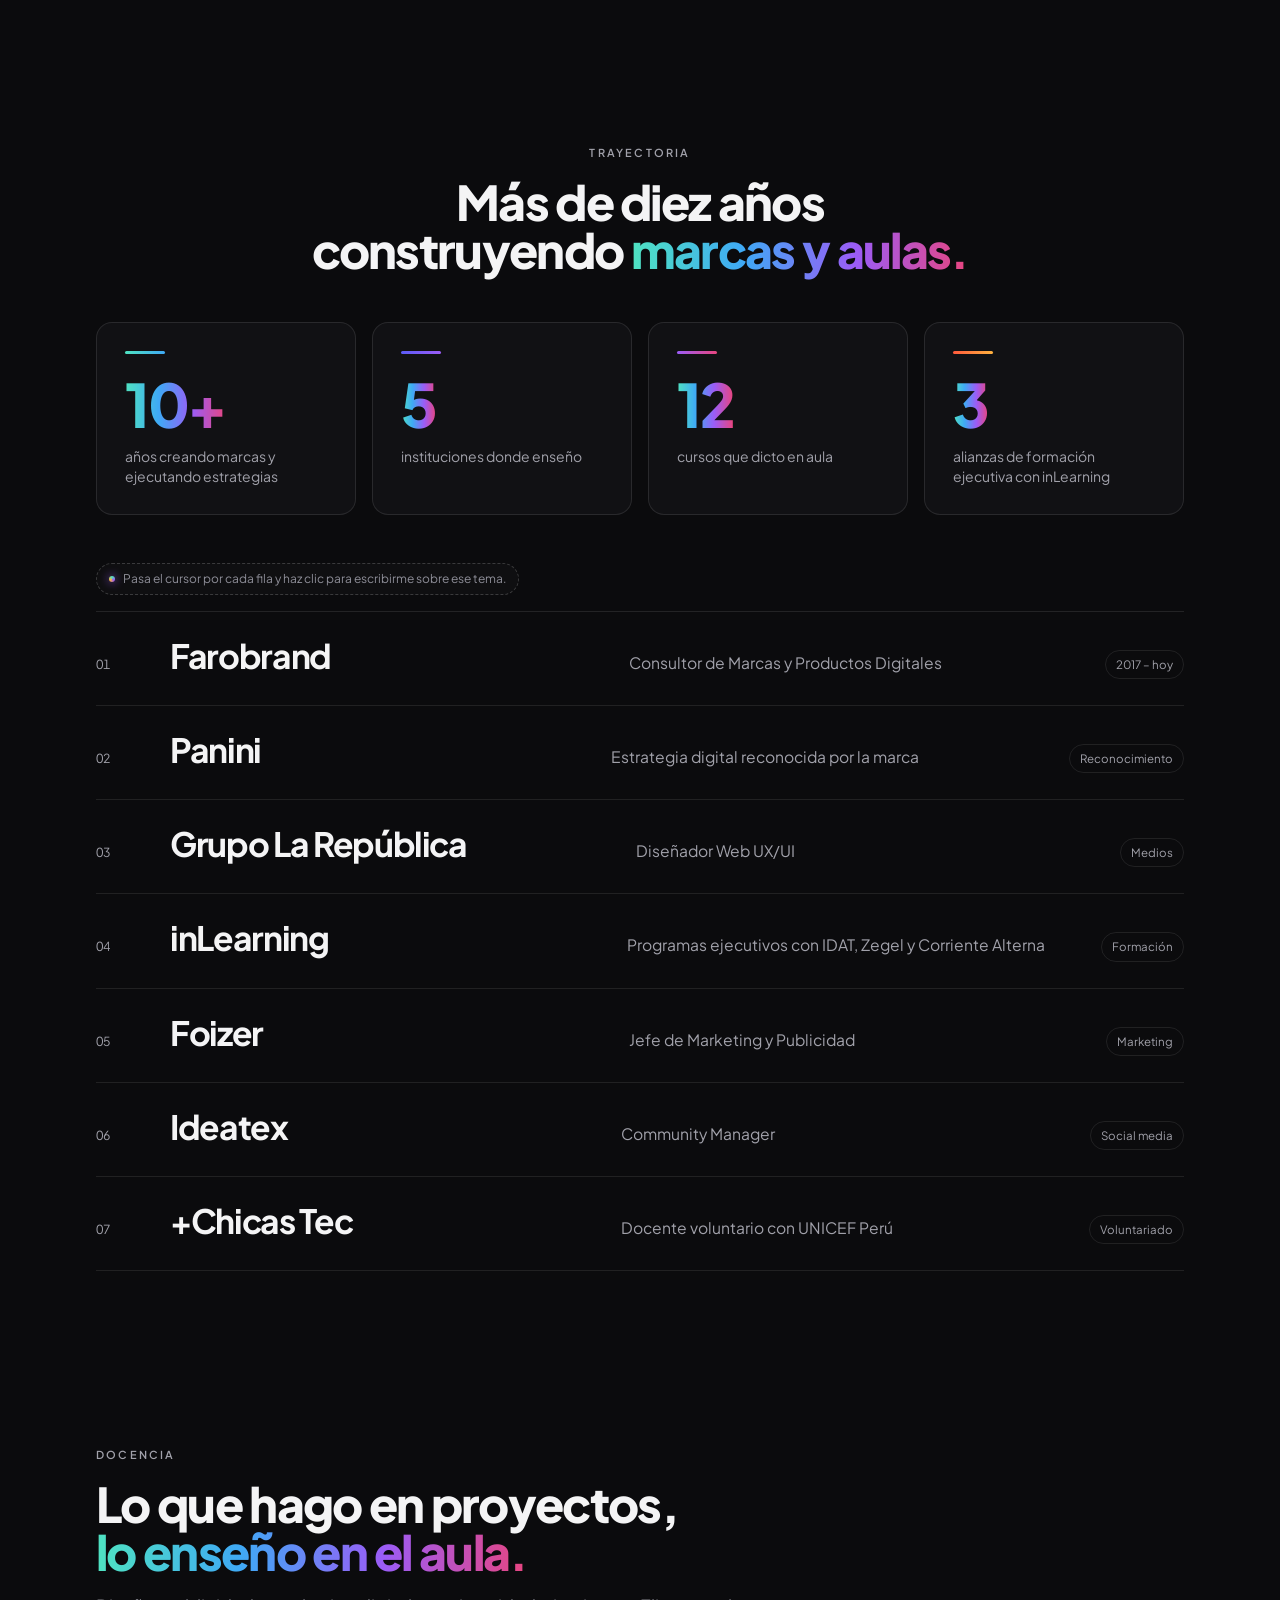
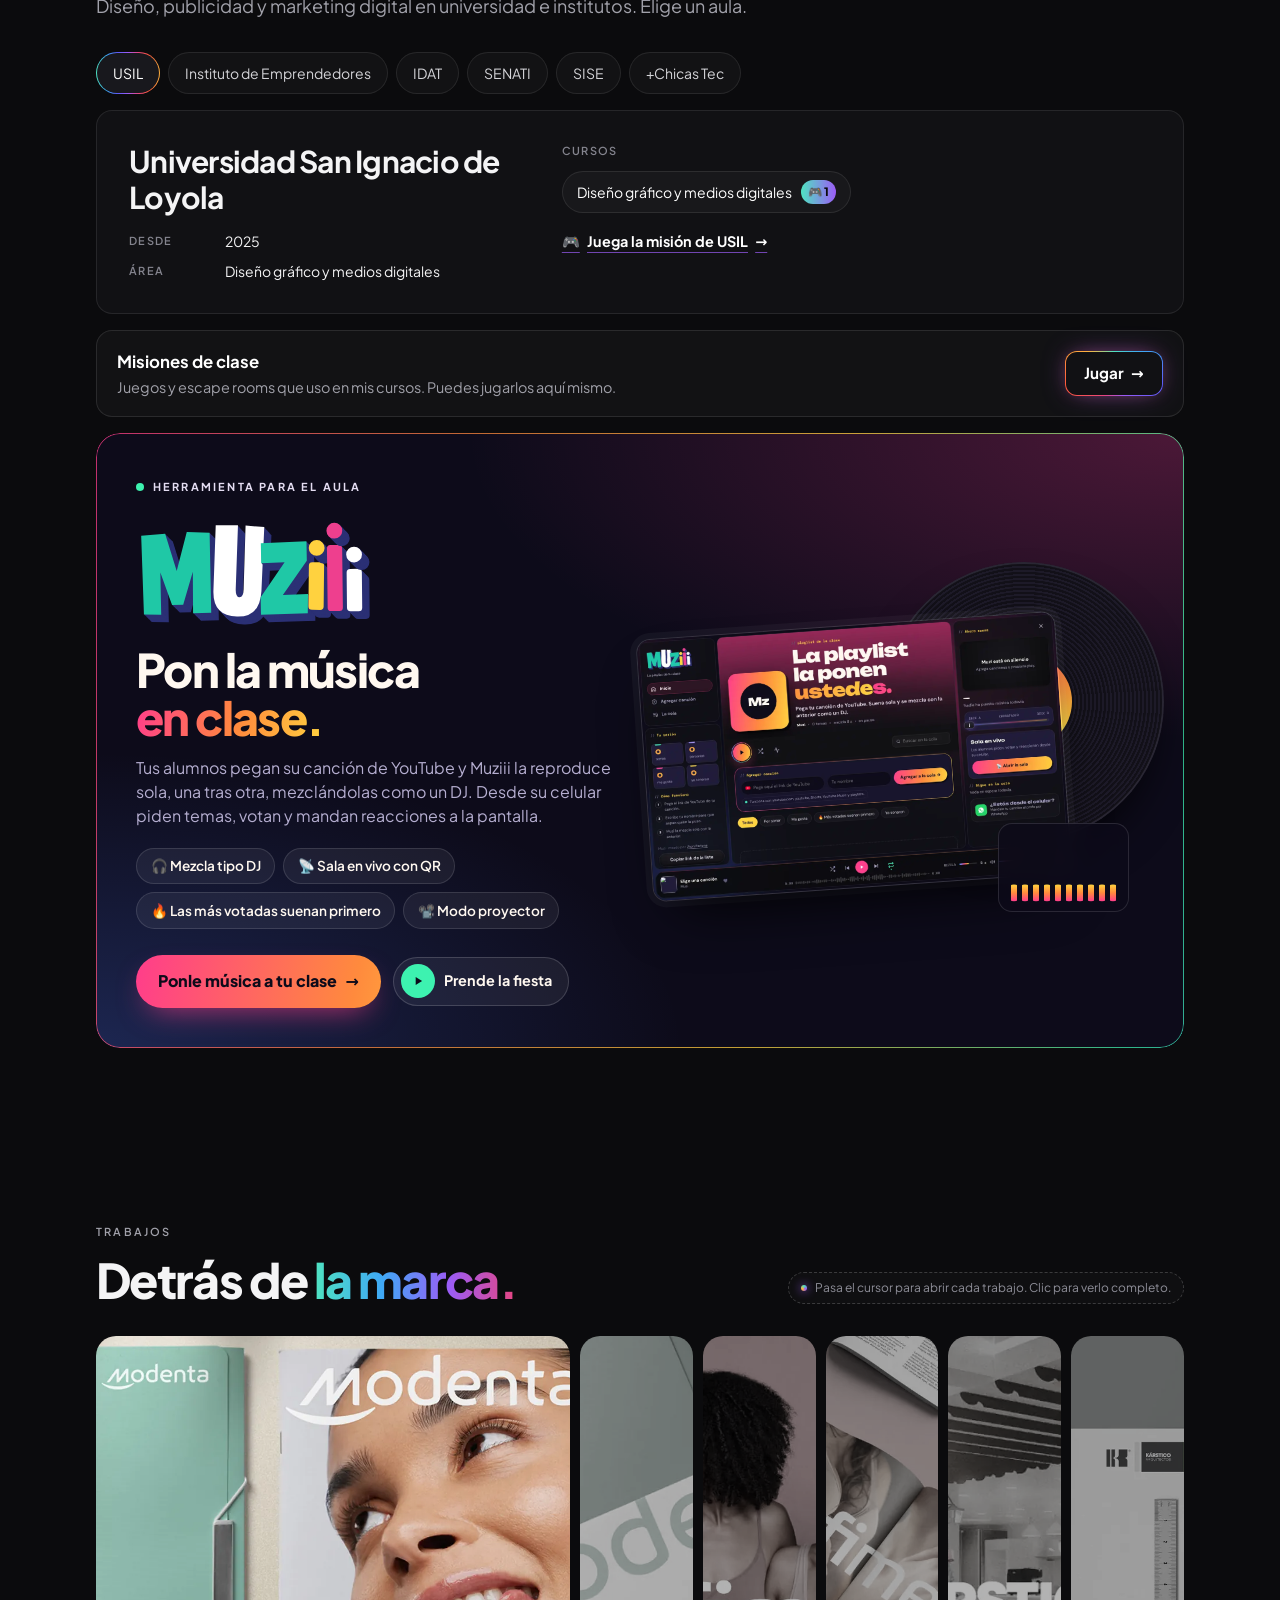
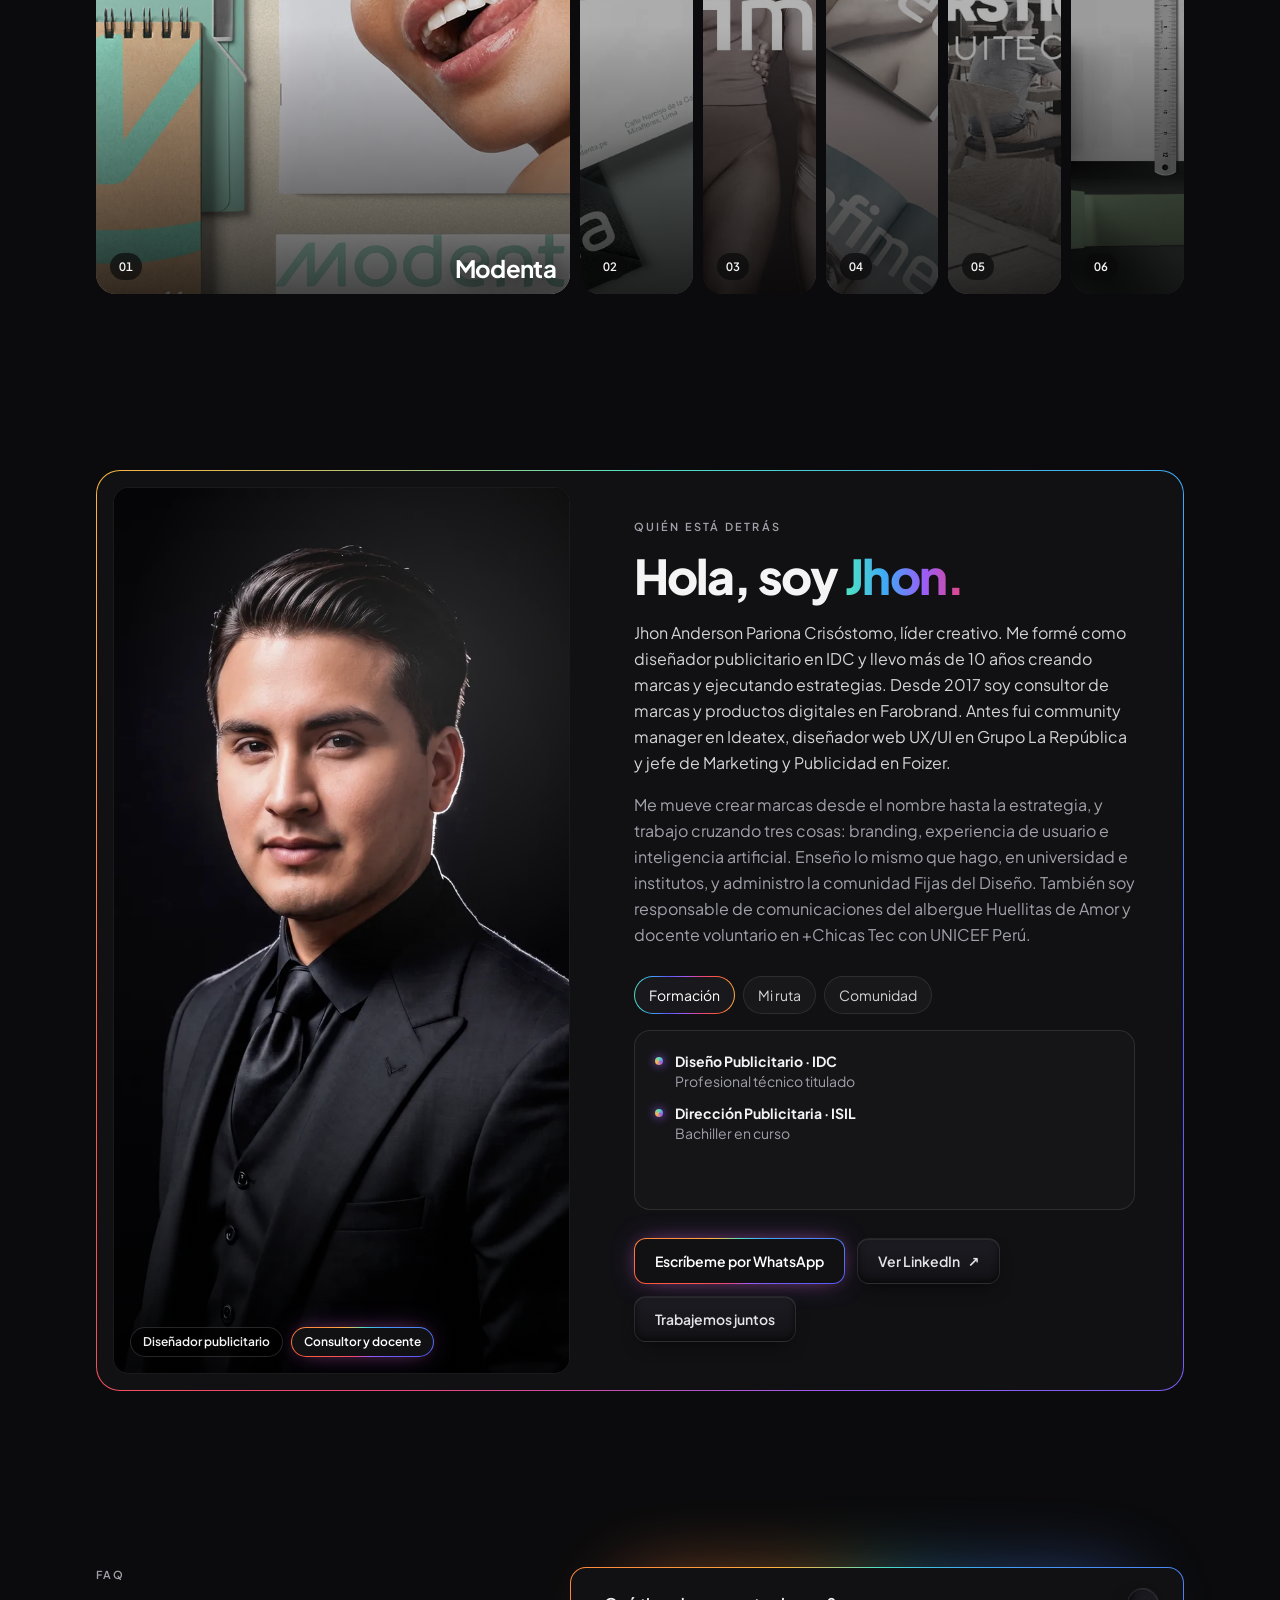
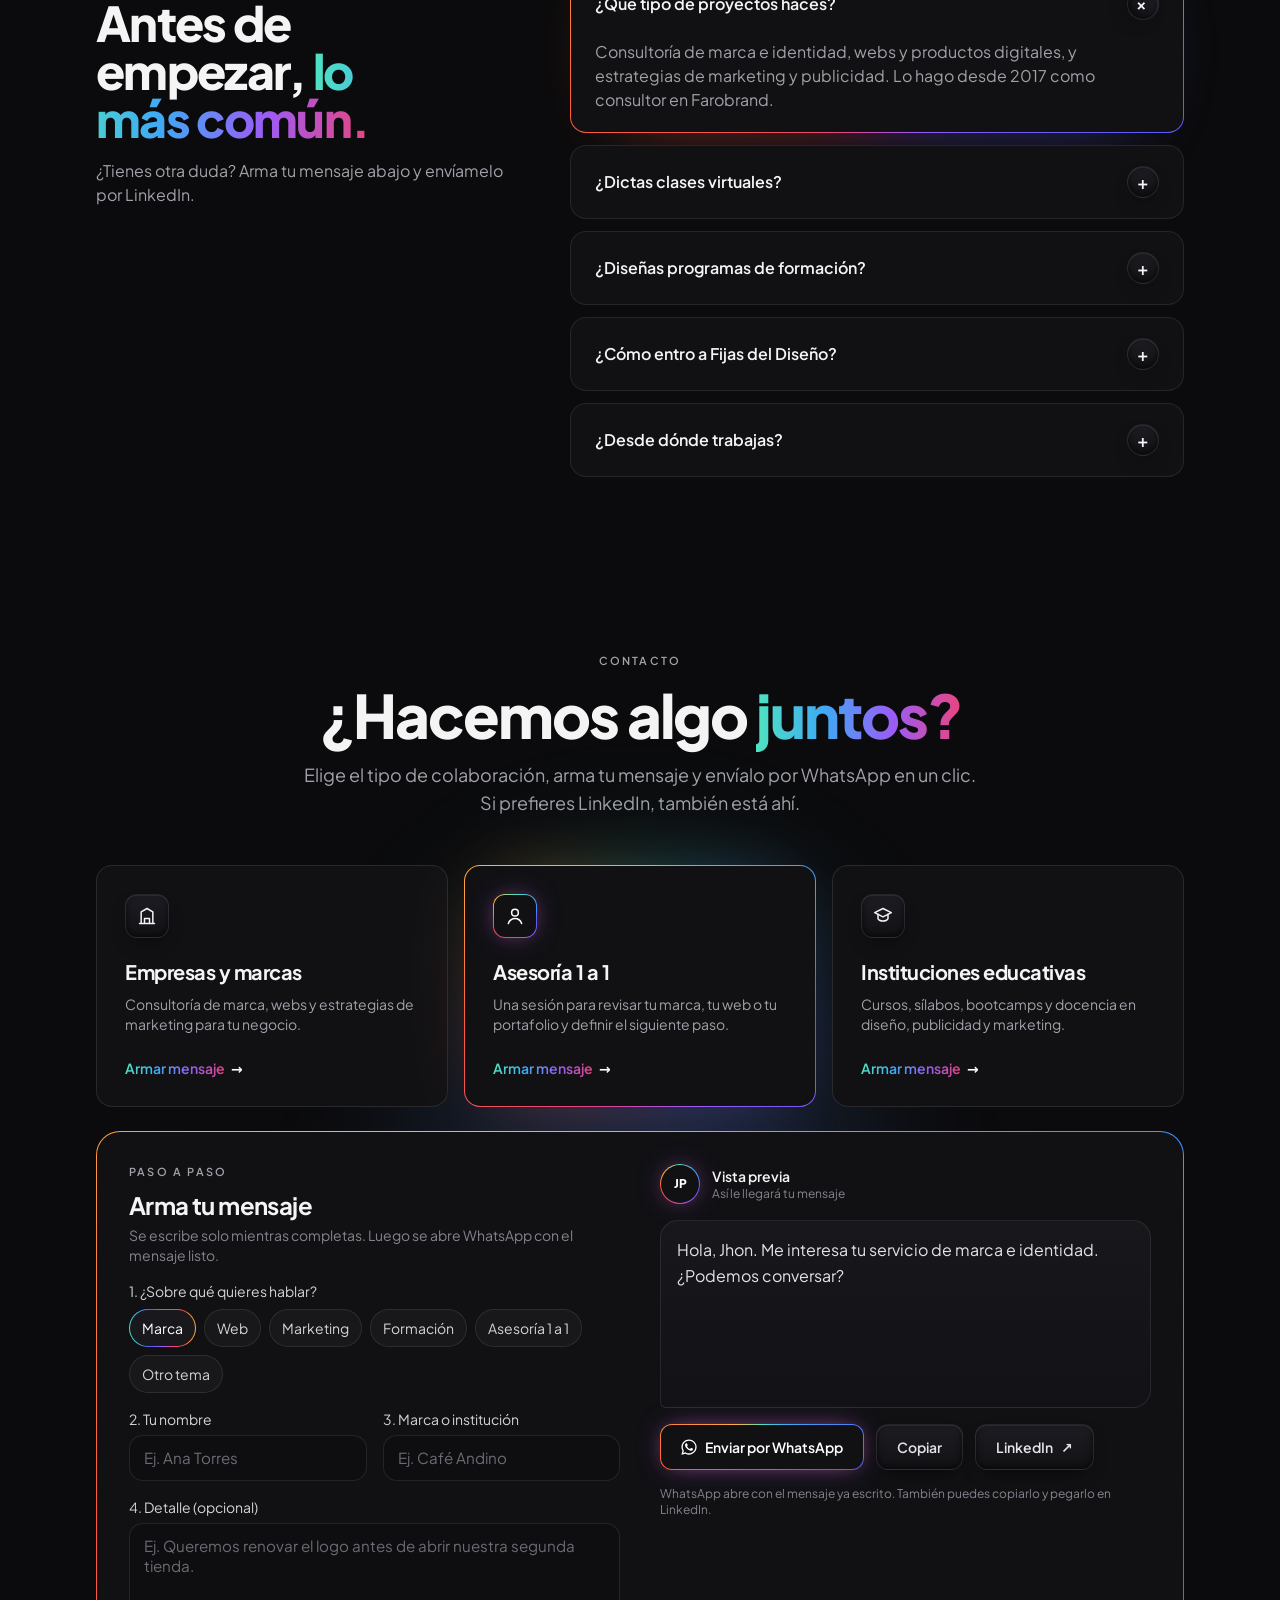
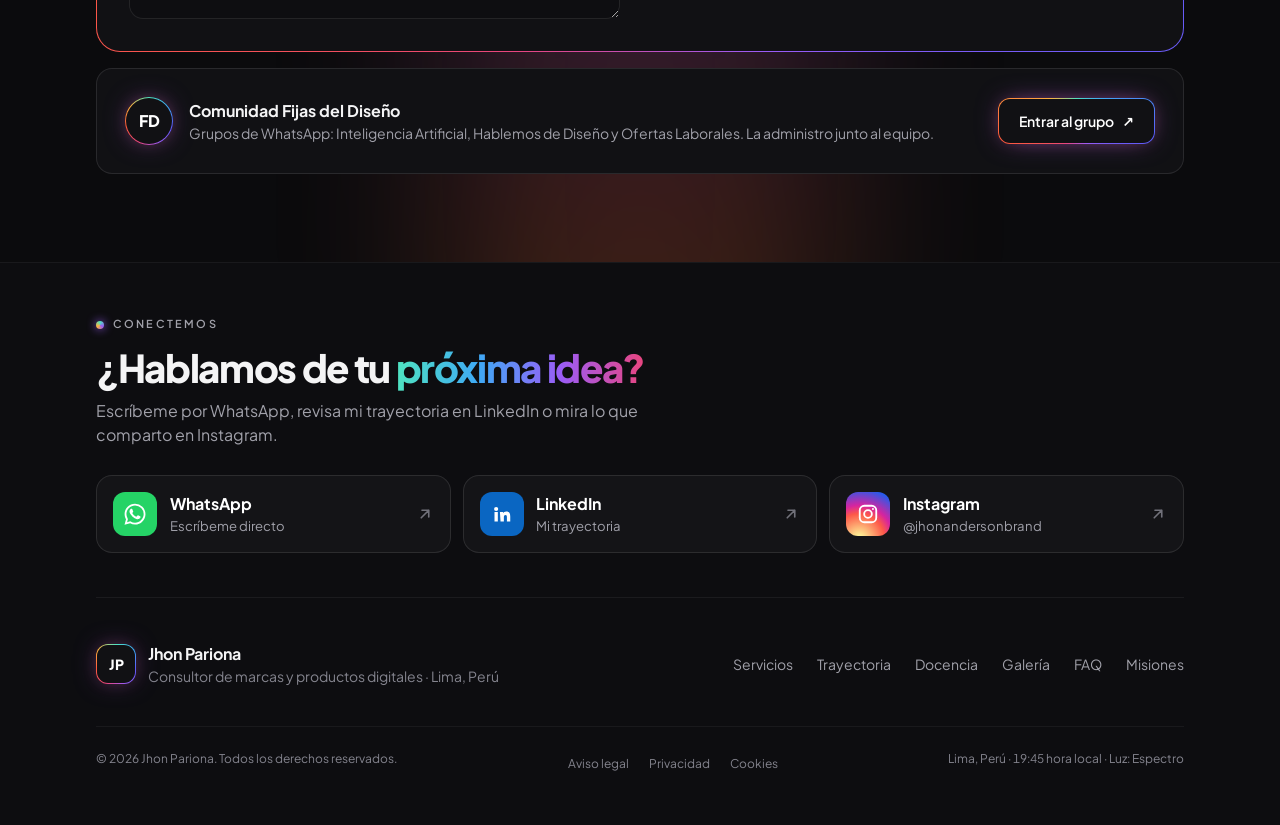
==== commit d46556e7: "Auditoría: pasaporte, ruleta, test, buscador, proyector con QR y misiones nuevas - Misiones: pasapor" ====
--- a/web/index.html
+++ b/web/index.html
@@ -244,6 +244,15 @@
   .cx-t small{overflow:hidden;font-size:.82rem;color:#a1a1aa;text-overflow:ellipsis;white-space:nowrap}
   .cx-go{margin-left:auto;flex-shrink:0;color:#71717a;transition:transform .35s,color .35s}
   .cx-a:hover .cx-go,.cx-a:focus-visible .cx-go{color:#fff;transform:translate(3px,-3px)}
+  /* Docencia: cursos con misiones */
+  .chip-mis{display:inline-flex;align-items:center;gap:.55rem;color:#fff;transition:border-color .25s,background-color .25s,transform .25s}
+  .chip-mis b{padding:.1rem .45rem;border-radius:999px;font-size:.72rem;font-weight:800;color:#0B0B0D;background:linear-gradient(90deg,var(--s1),var(--s4))}
+  .chip-mis:hover,.chip-mis:focus-visible{transform:translateY(-2px);border-color:rgba(255,255,255,.35)}
+  .tp-m{display:inline-flex;align-items:center;gap:.45rem;justify-self:start;margin-top:.4rem;font-size:.9rem;font-weight:700;color:#fff;text-decoration:underline;text-decoration-color:color-mix(in srgb,var(--s4) 70%,transparent);text-underline-offset:5px}
+  .tp-m[hidden]{display:none}
+  .tp-m i{font-style:normal;transition:transform .25s}
+  .tp-m:hover i{transform:translateX(4px)}
+  footer nav a{display:inline-block;padding-block:.3rem}
   /* Pie: marca en una sola línea para que el nombre quede alineado con el logo */
   footer .ft-brand{align-items:flex-start}
   @media (min-width:768px){footer .ft-brand{flex-shrink:0;align-items:center}.ft-brand p+p{white-space:nowrap}}
@@ -899,6 +908,7 @@
           <div class="grid content-start gap-3">
             <p class="text-[11px] font-semibold uppercase tracking-[.12em] text-zinc-500">Cursos</p>
             <ul class="flex flex-wrap gap-2" id="tp-c"></ul>
+            <a href="misiones.html" class="tp-m" id="tp-m" hidden><span aria-hidden="true">🎮</span> <span id="tp-mt">Juega sus misiones</span> <i aria-hidden="true">→</i></a>
           </div>
         </div>
       </div>
@@ -1620,19 +1630,36 @@
   /* ---------- Docencia: pestañas ---------- */
   var TAB = {
     usil:{ h:'Universidad San Ignacio de Loyola', d:'2025', a:'Diseño gráfico y medios digitales', c:['Diseño gráfico y medios digitales'] },
-    ie:{ h:'Instituto de Emprendedores (USIL)', d:'Modalidad virtual', a:'Marketing y gestión', c:['Marketing Digital','Trade Marketing','Ética Publicitaria','Marketing Directo','Comunicación en Medios Digitales','Gestión de Ventas'] },
+    ie:{ h:'Instituto de Emprendedores (USIL)', d:'Modalidad virtual', a:'Marketing y gestión', c:['Marketing Digital','Trade Marketing','Ética Publicitaria','Marketing Directo','Social Media Manager','Customer Relationship Management','Campaña Integral','Comunicación en Medios Digitales','Gestión de Ventas'] },
     idat:{ h:'IDAT · Escuela de Comunicaciones', d:'2023', a:'Diseño gráfico y web', c:['Diagramación y Composición','Diseño web: interfaces y prototipado','Proyecto de Aplicación Empresarial'] },
     senati:{ h:'SENATI', d:'2023', a:'Diseño gráfico y animación', c:['Diseño gráfico y animación'] },
-    sise:{ h:'Instituto SISE · CPEX', d:'2022 · modalidad virtual', a:'Publicidad', c:['Publicidad ATL & BTL'] },
+    sise:{ h:'Instituto SISE · CPEX', d:'2022 · modalidad virtual', a:'Publicidad', c:['Publicidad ATL & BTL','Taller de Técnicas para la Redacción','Pre Prensa Digital'] },
     chicas:{ h:'+Chicas Tec · UNICEF Perú', d:'Voluntariado', a:'Docencia', c:['Docente voluntario'] }
   };
+  // Misiones de clase por curso (misiones.html). Si agregas una misión, actualiza el número aquí.
+  var MIS = { 'Diagramación y Composición':8, 'Diseño web: interfaces y prototipado':4, 'Marketing Digital':1, 'Trade Marketing':1, 'Marketing Directo':1, 'Ética Publicitaria':6, 'Social Media Manager':2, 'Customer Relationship Management':2, 'Campaña Integral':4, 'Diseño gráfico y medios digitales':1, 'Taller de Técnicas para la Redacción':3, 'Pre Prensa Digital':1 };
   var tabs = $$('[data-k]'), tp = $('#tp');
   function selTab(t, focus){
     tabs.forEach(function(x){ var on = x===t; x.setAttribute('aria-selected', on?'true':'false'); x.classList.toggle('text-zinc-300', !on); x.tabIndex = on?0:-1; });
     var d = TAB[t.getAttribute('data-k')];
     $('#tp-h').textContent = d.h; $('#tp-d').textContent = d.d; $('#tp-a').textContent = d.a;
     var ul = $('#tp-c'); ul.innerHTML = '';
-    d.c.forEach(function(c){ var li2 = document.createElement('li'); li2.className = 'chip px-3.5 py-2 text-sm'; li2.textContent = c; ul.appendChild(li2); });
+    var k = t.getAttribute('data-k'), total = 0;
+    d.c.forEach(function(c){
+      var li2 = document.createElement('li');
+      if(MIS[c]){
+        total += MIS[c];
+        var a = document.createElement('a'); a.className = 'chip chip-mis px-3.5 py-2 text-sm';
+        a.href = 'misiones.html?i=' + k + '&curso=' + encodeURIComponent(c);
+        a.setAttribute('aria-label', c + ': ver ' + MIS[c] + (MIS[c] === 1 ? ' misión' : ' misiones') + ' de clase');
+        a.innerHTML = '<span></span><b aria-hidden="true">🎮 ' + MIS[c] + '</b>'; a.firstChild.textContent = c;
+        li2.appendChild(a);
+      } else { li2.className = 'chip px-3.5 py-2 text-sm'; li2.textContent = c; }
+      ul.appendChild(li2);
+    });
+    var mi = $('#tp-m');
+    if(total){ var nom = t.textContent; nom = (/^Instituto/.test(nom) ? 'del ' : 'de ') + nom; mi.hidden = false; mi.href = 'misiones.html?i=' + k; $('#tp-mt').textContent = (total === 1 ? 'Juega la misión ' : 'Juega las ' + total + ' misiones ') + nom; }
+    else mi.hidden = true;
     tp.setAttribute('aria-labelledby', t.id);
     if(!RM && tp.animate) tp.animate([{opacity:.25, transform:'translateY(10px)'},{opacity:1, transform:'none'}], { duration:450, easing:'cubic-bezier(.2,.8,.2,1)' });
     if(focus) t.focus();
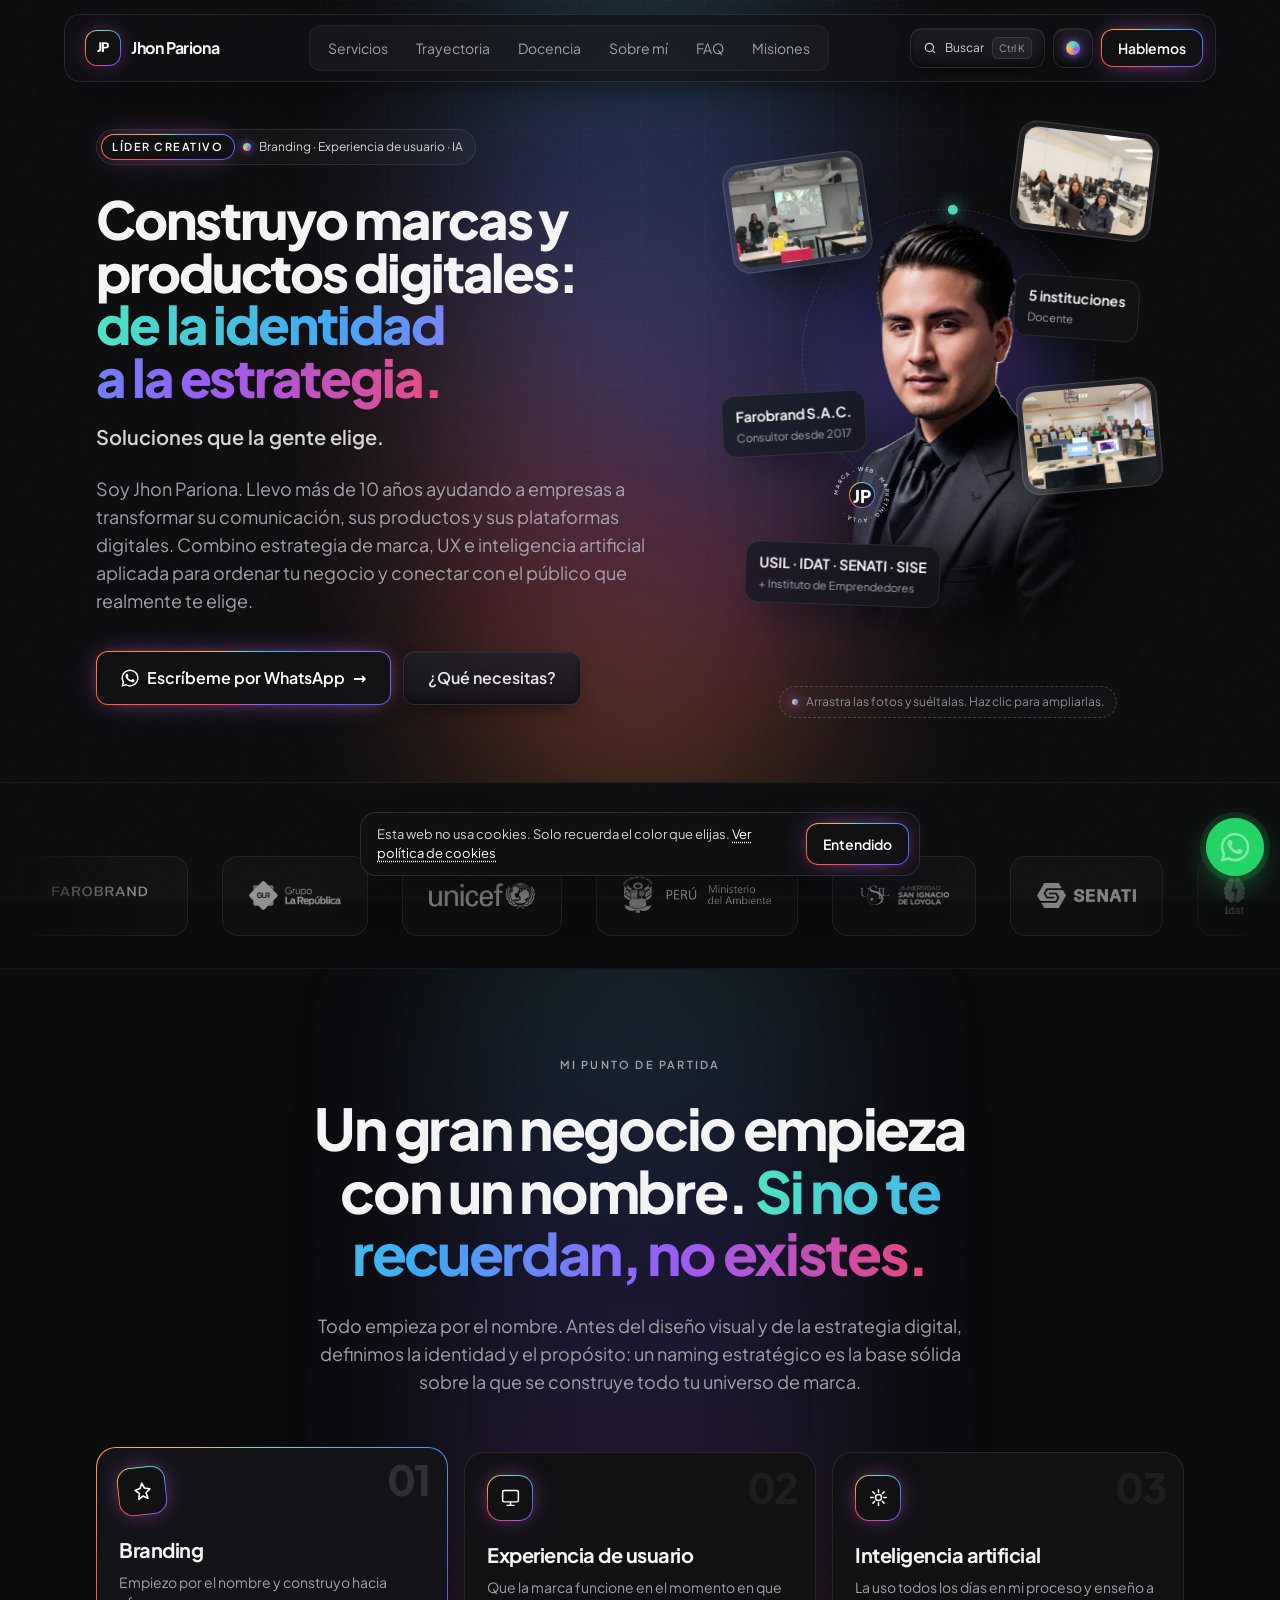
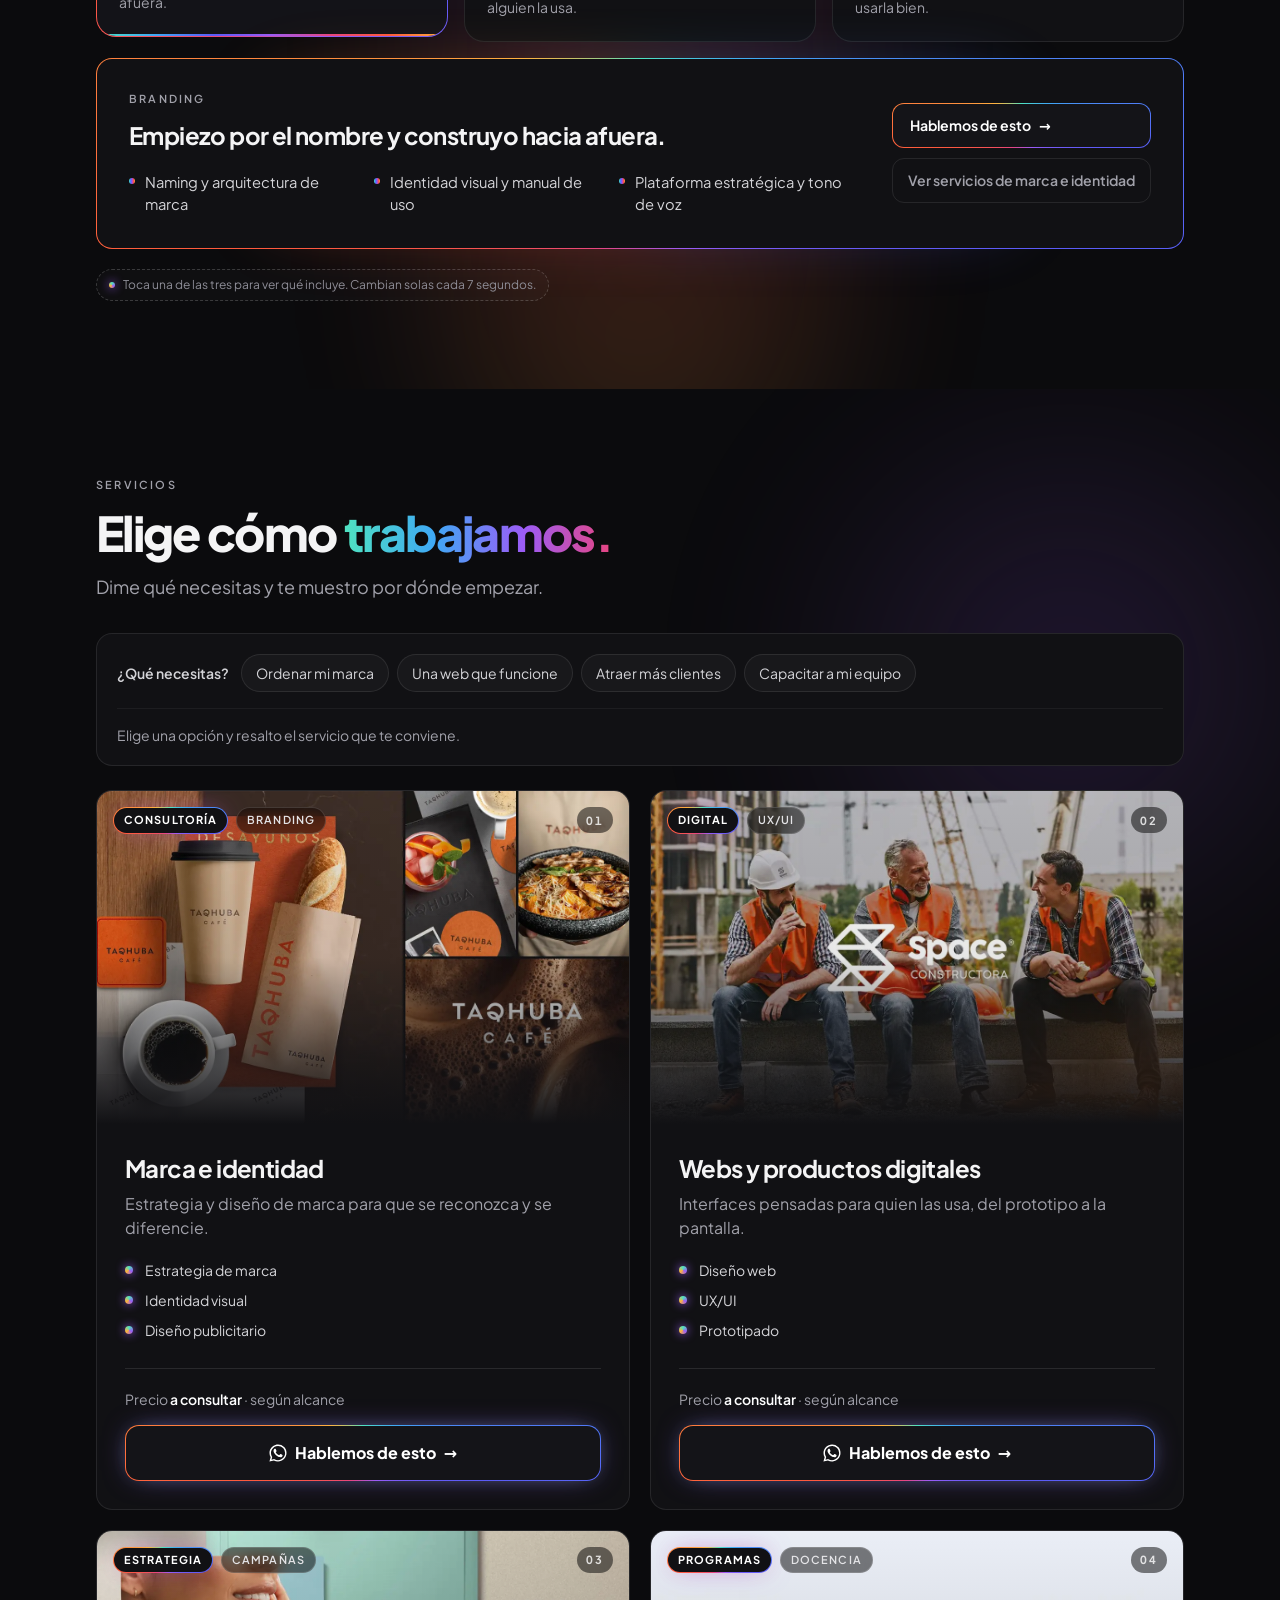
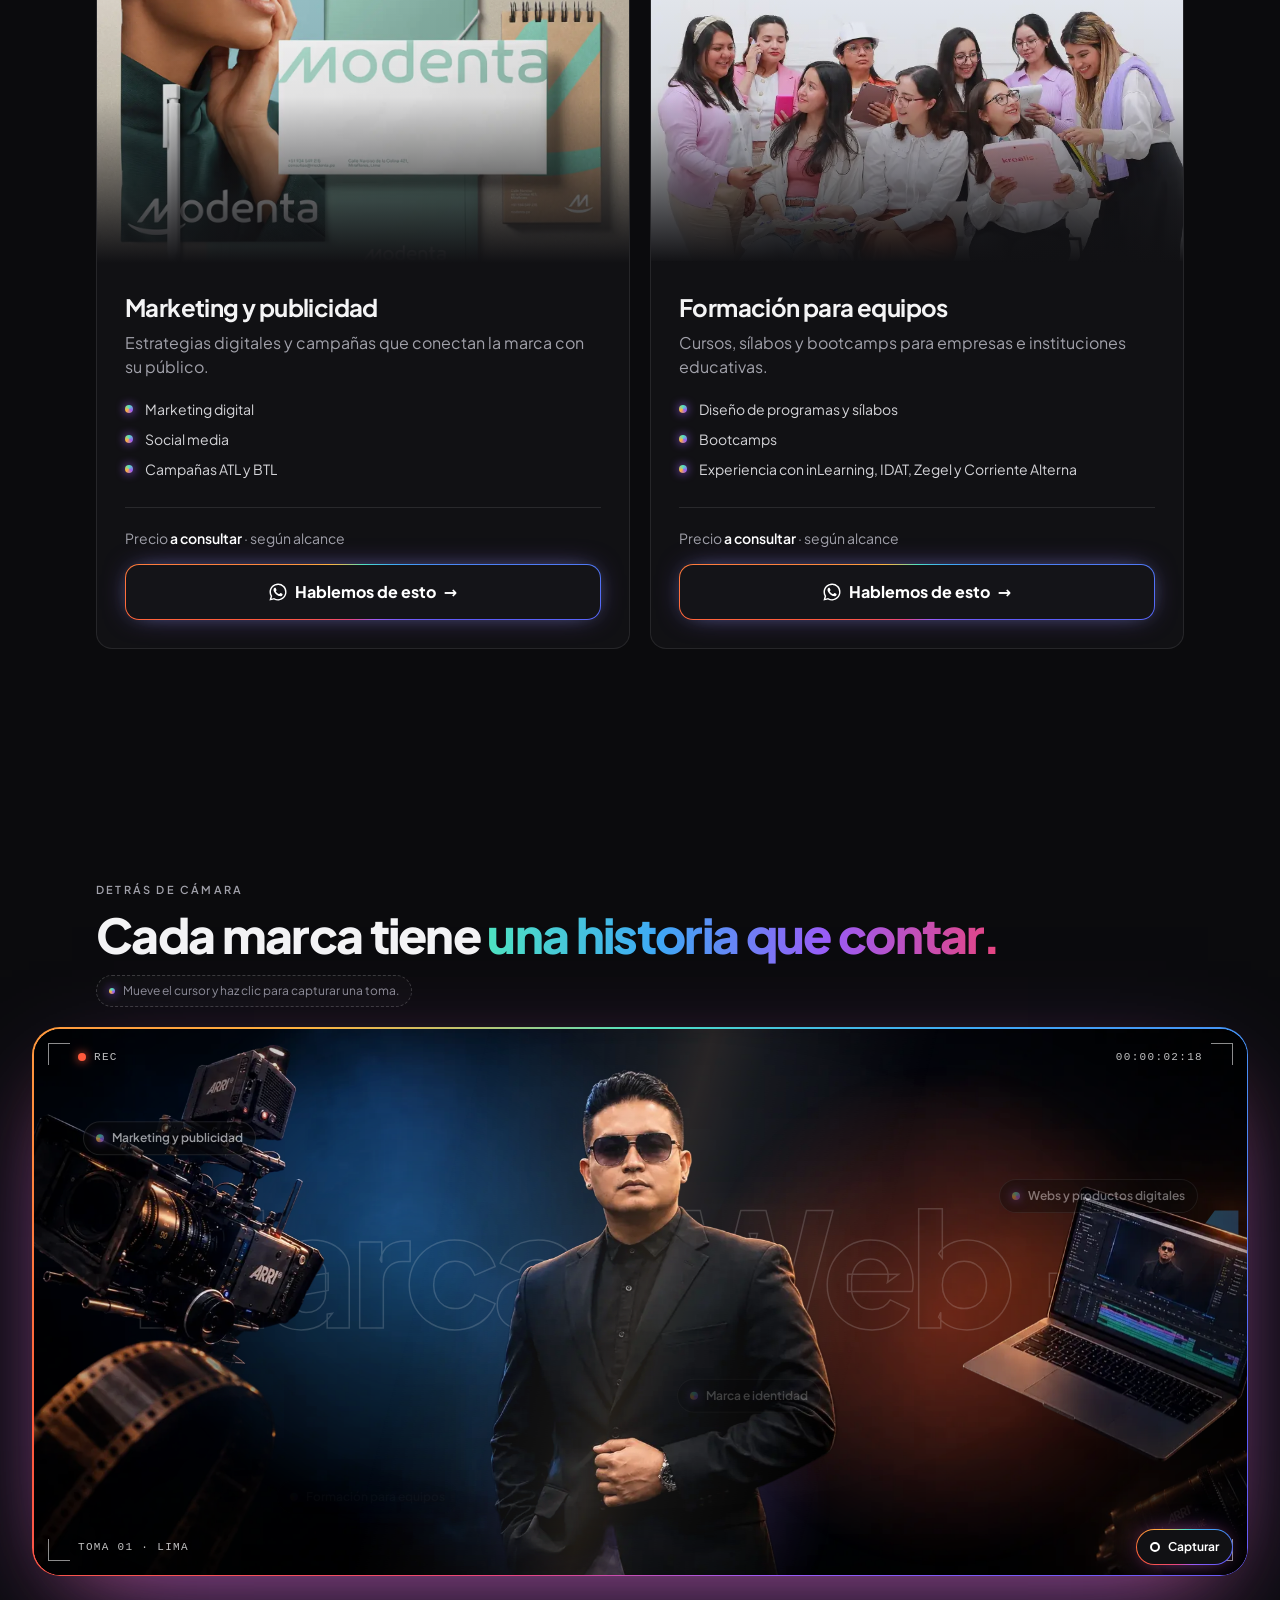
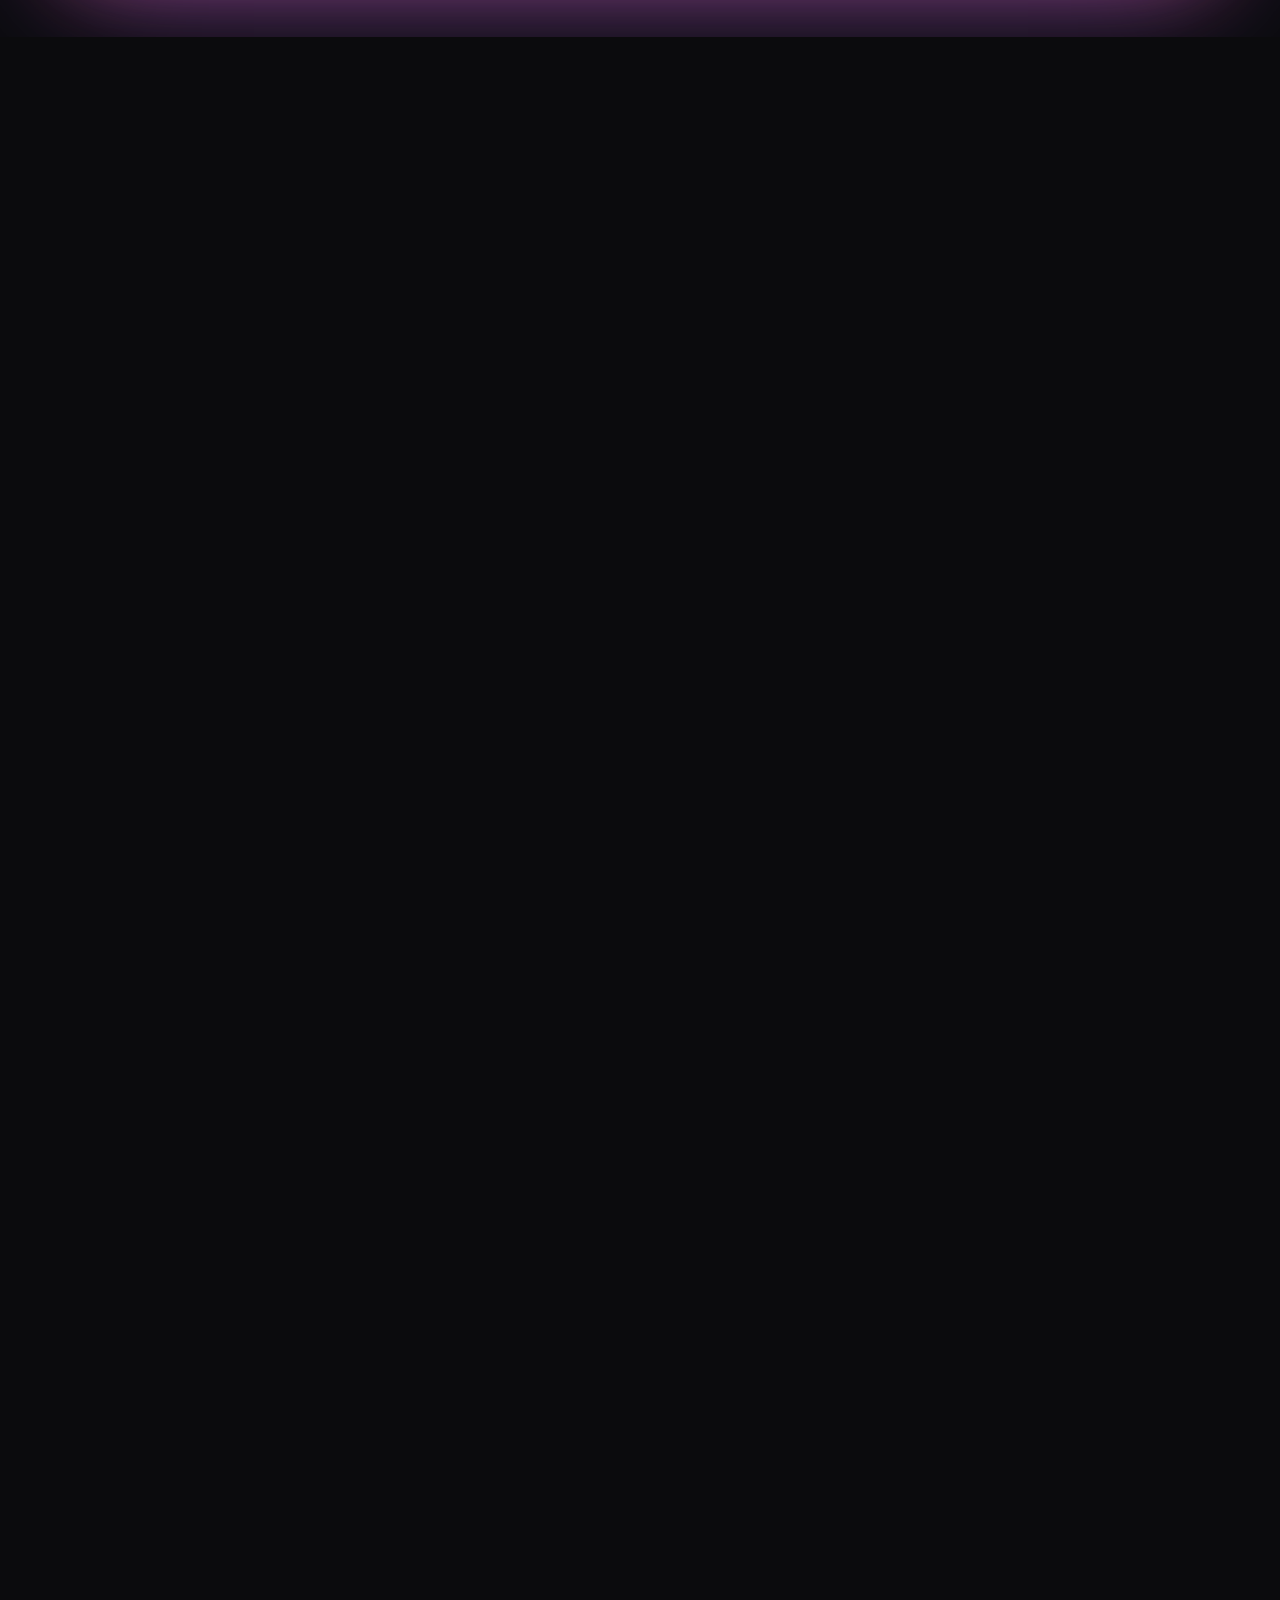
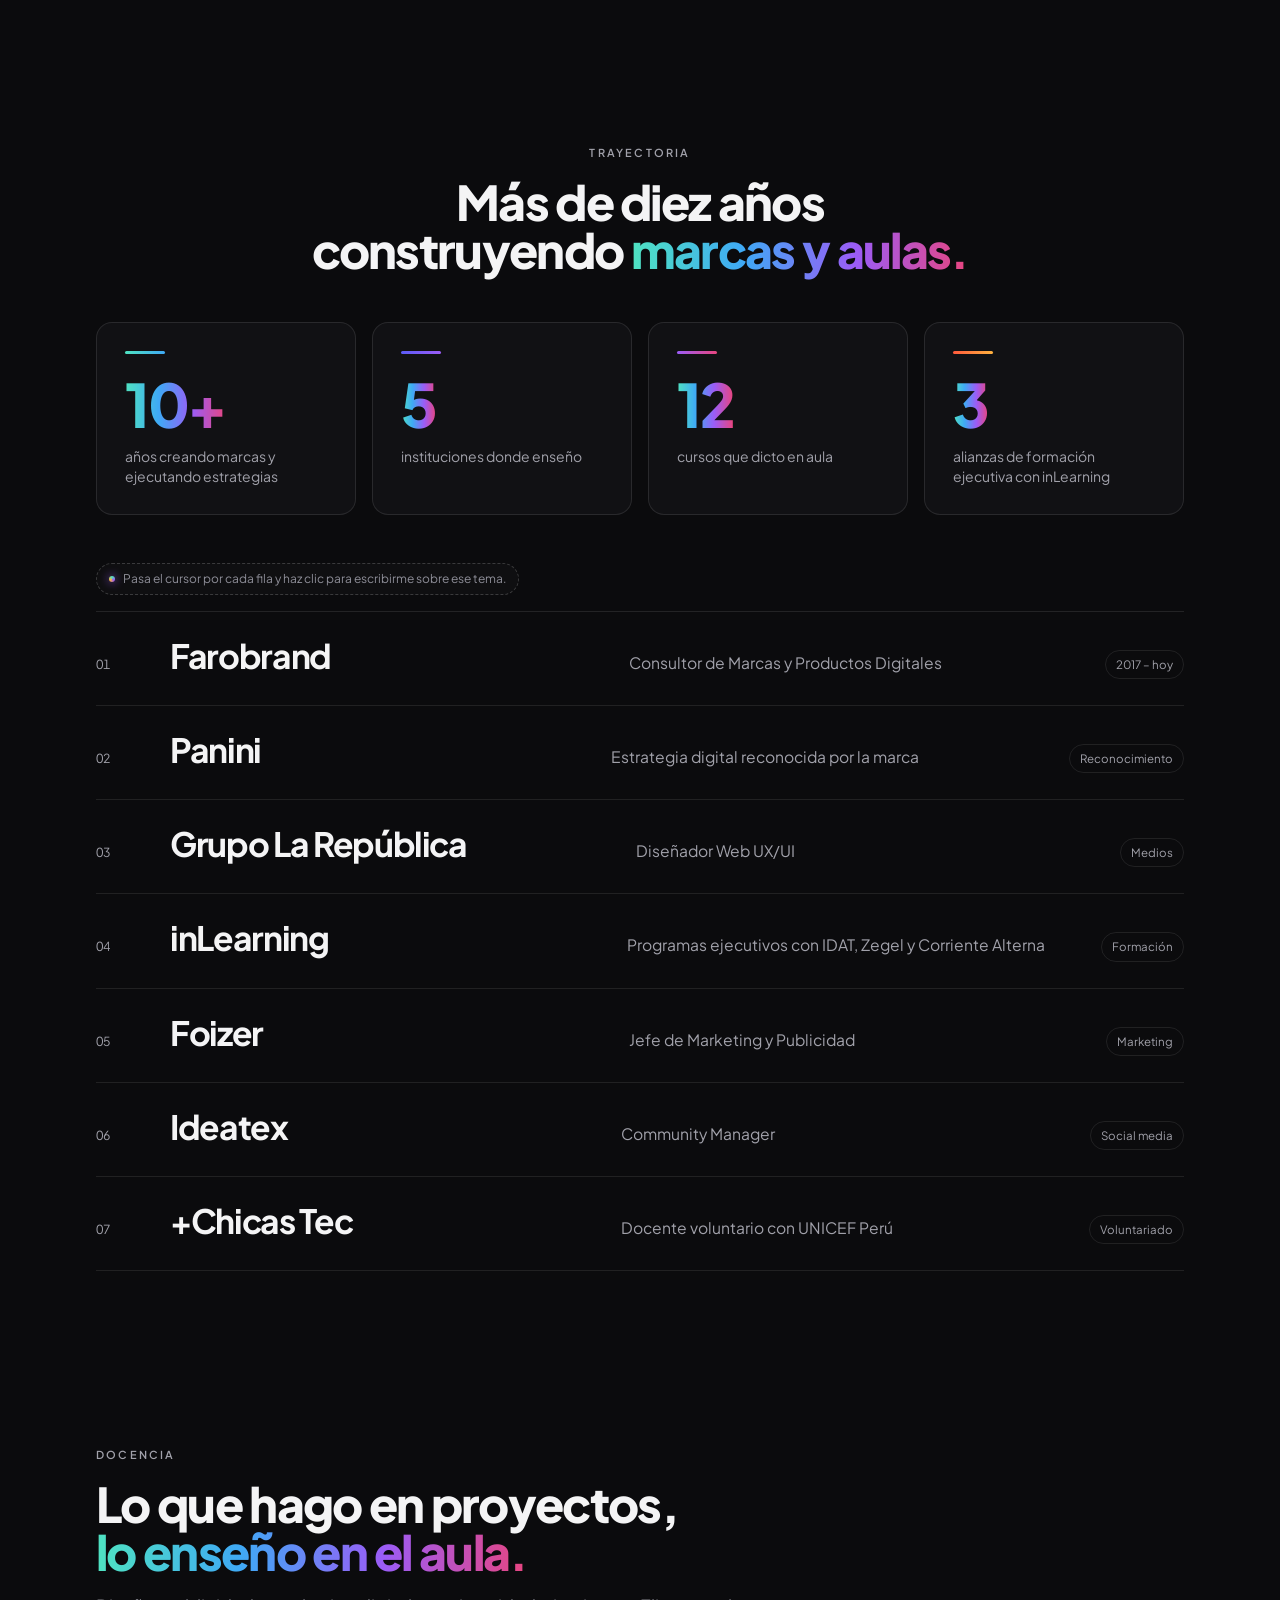
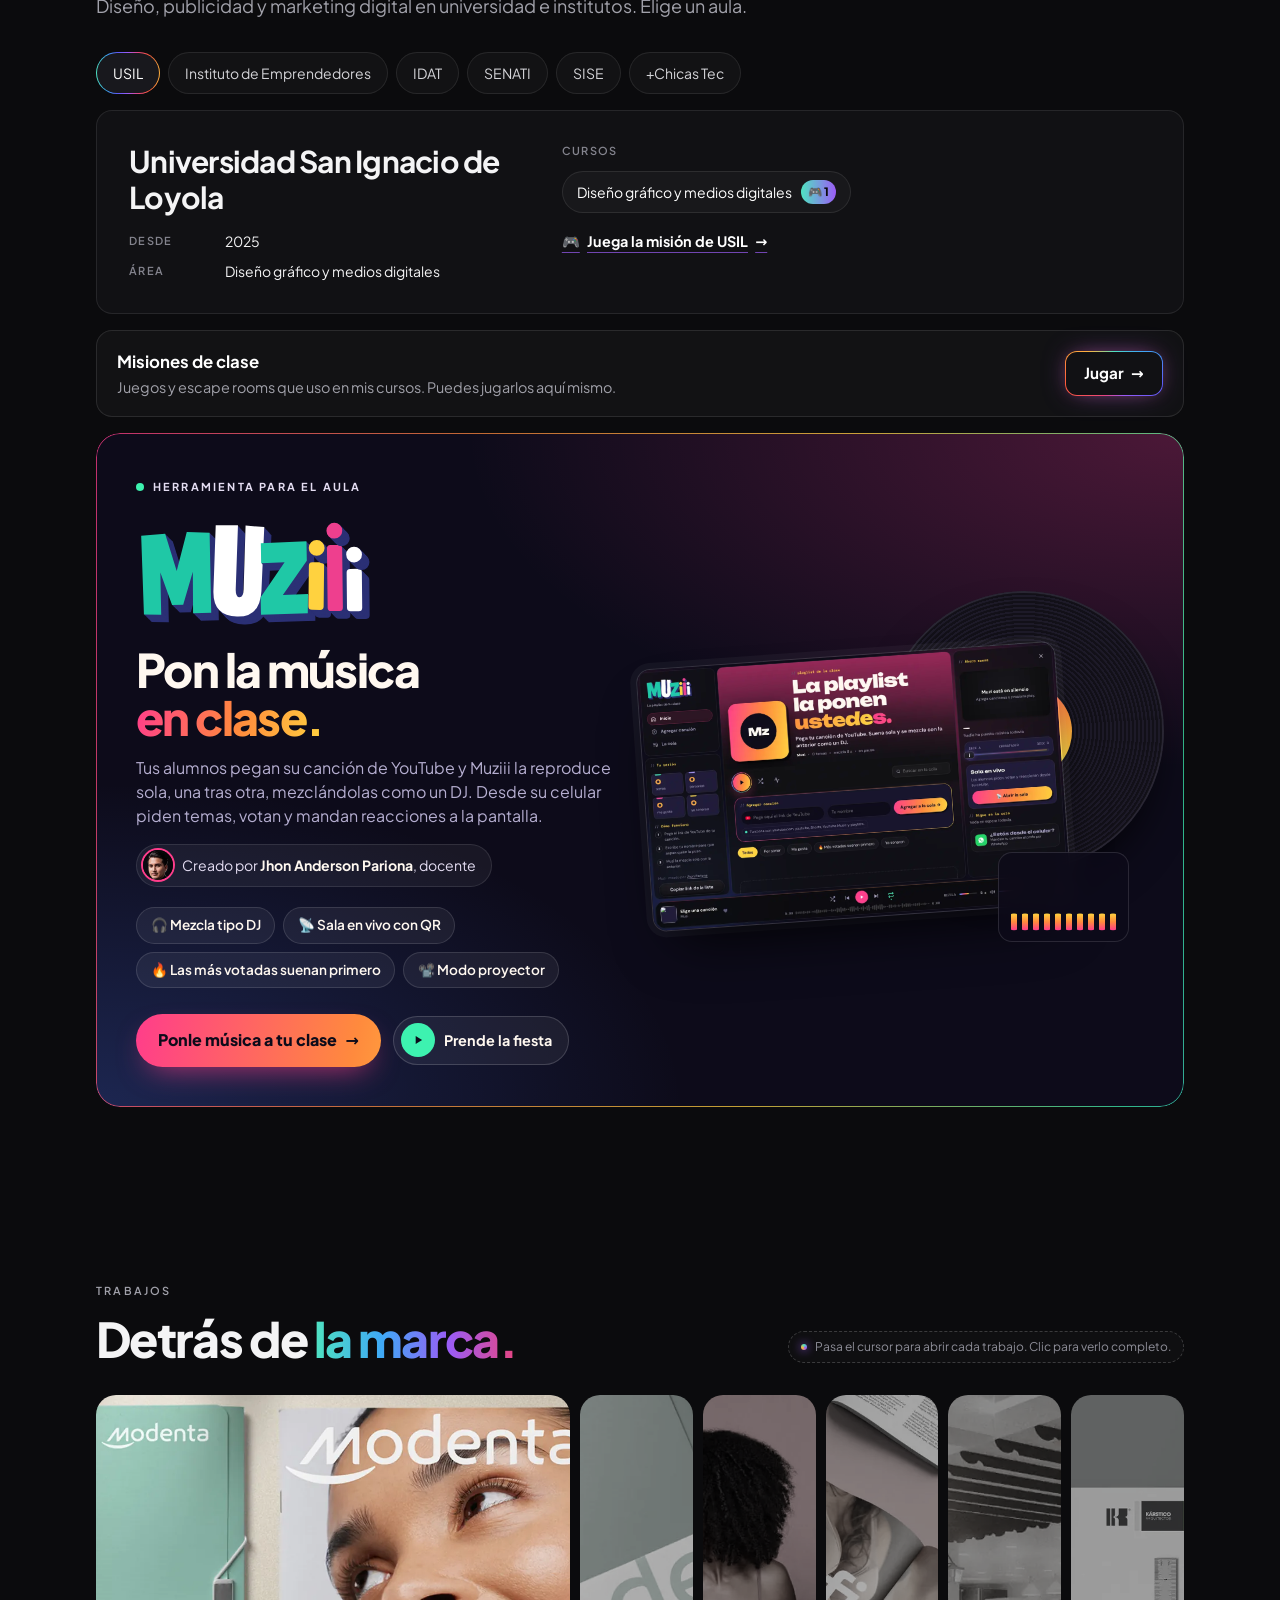
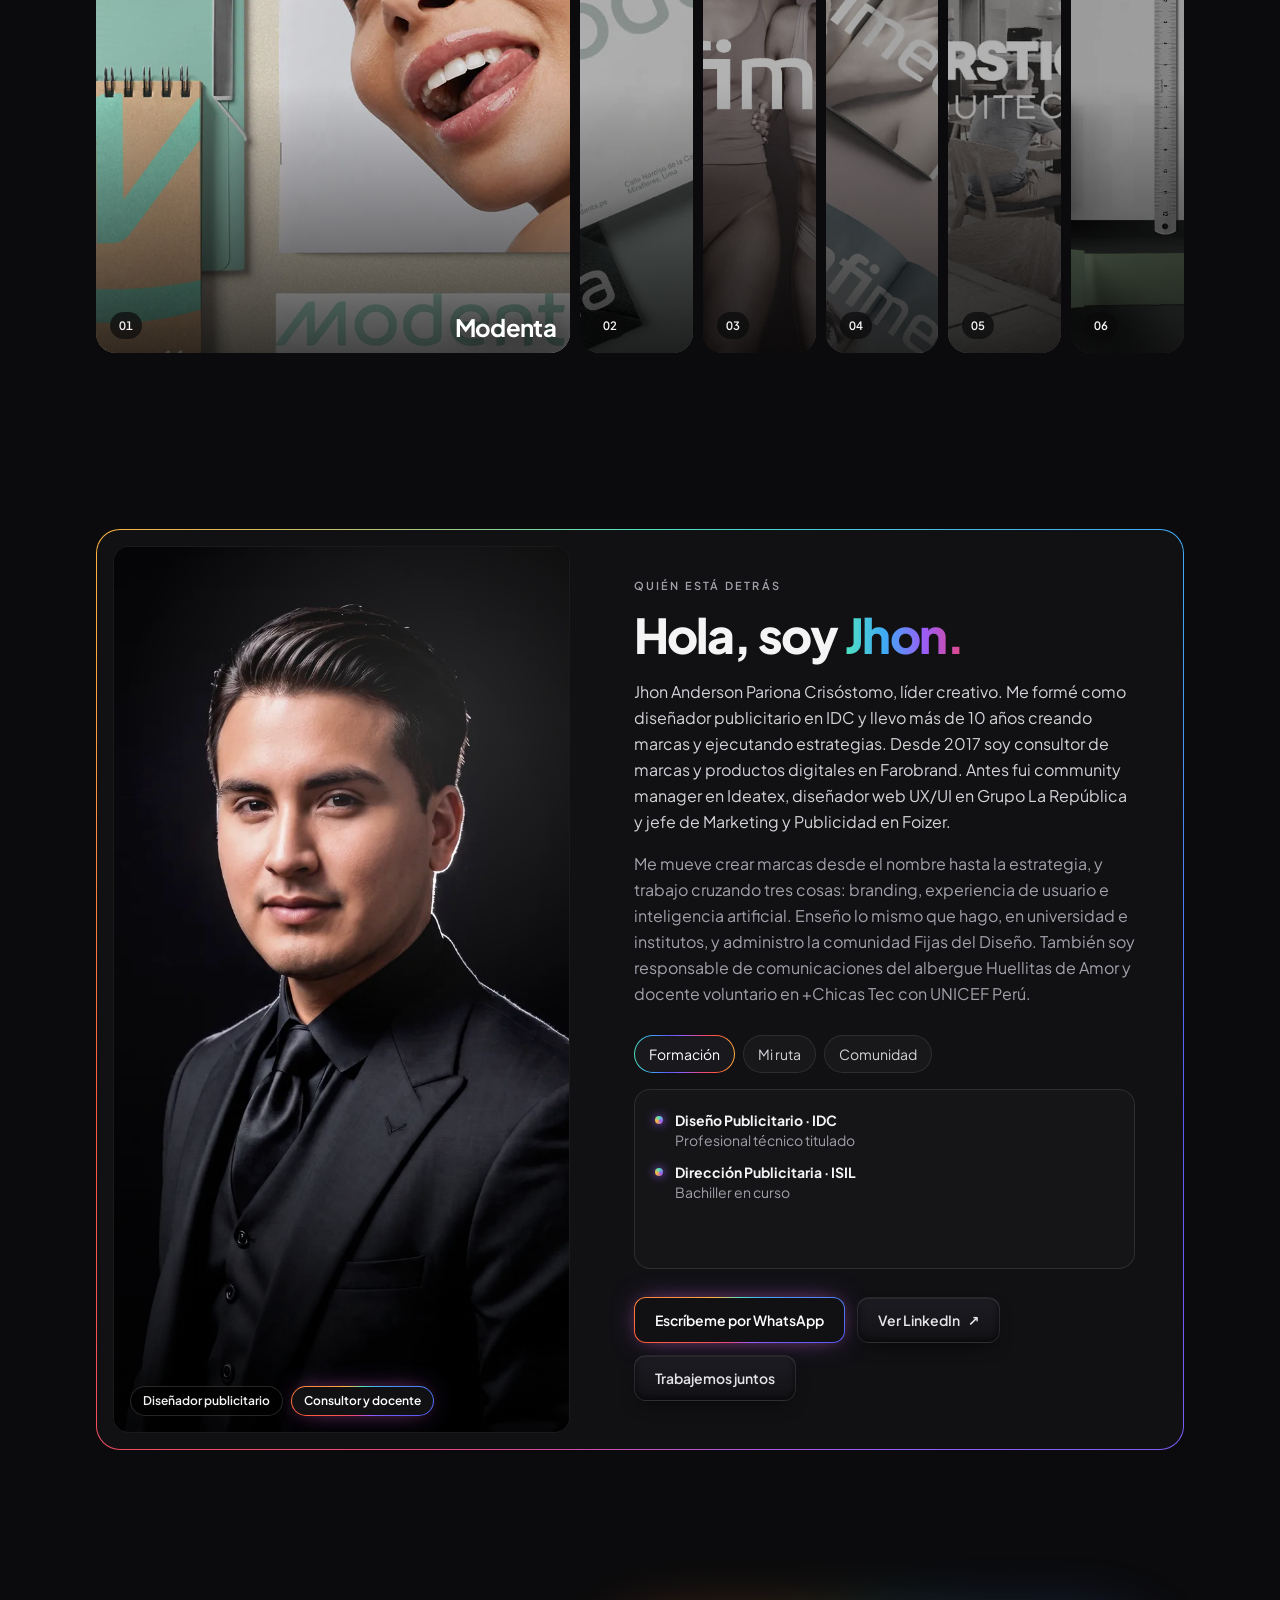
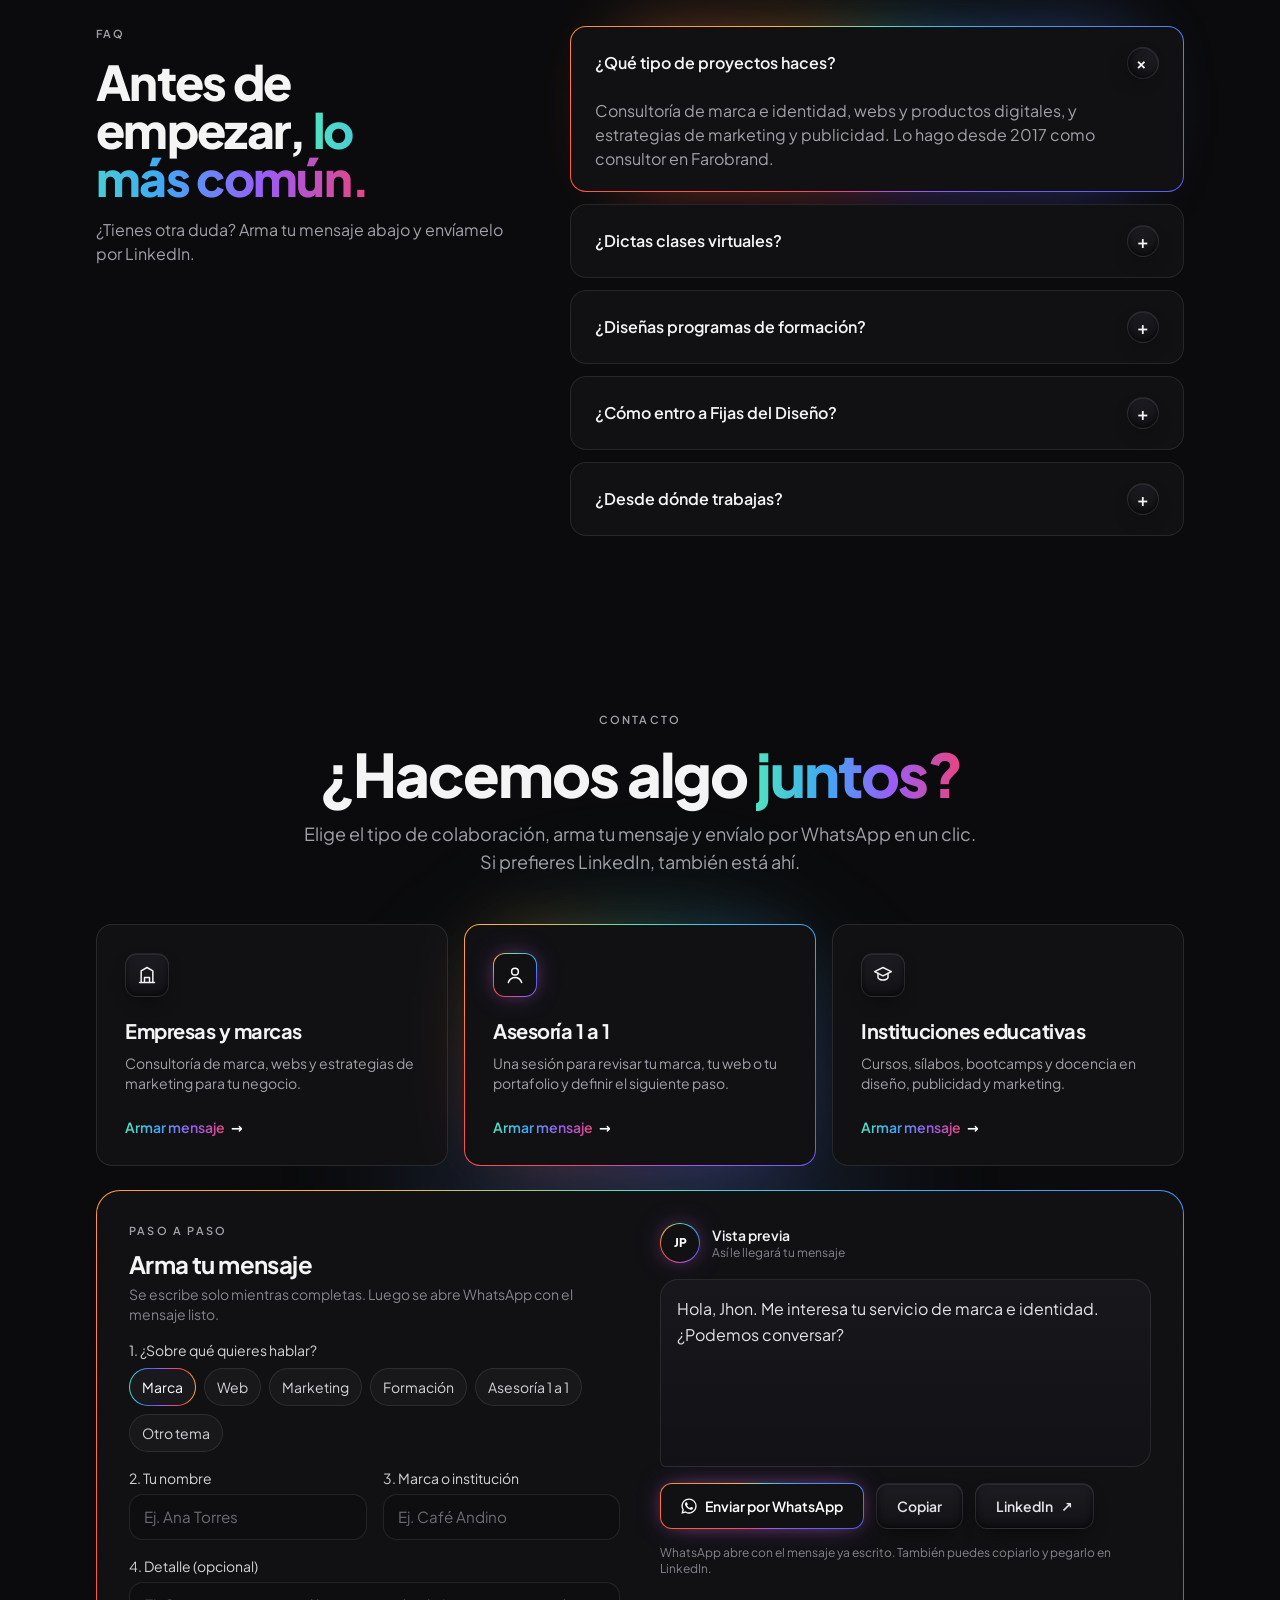
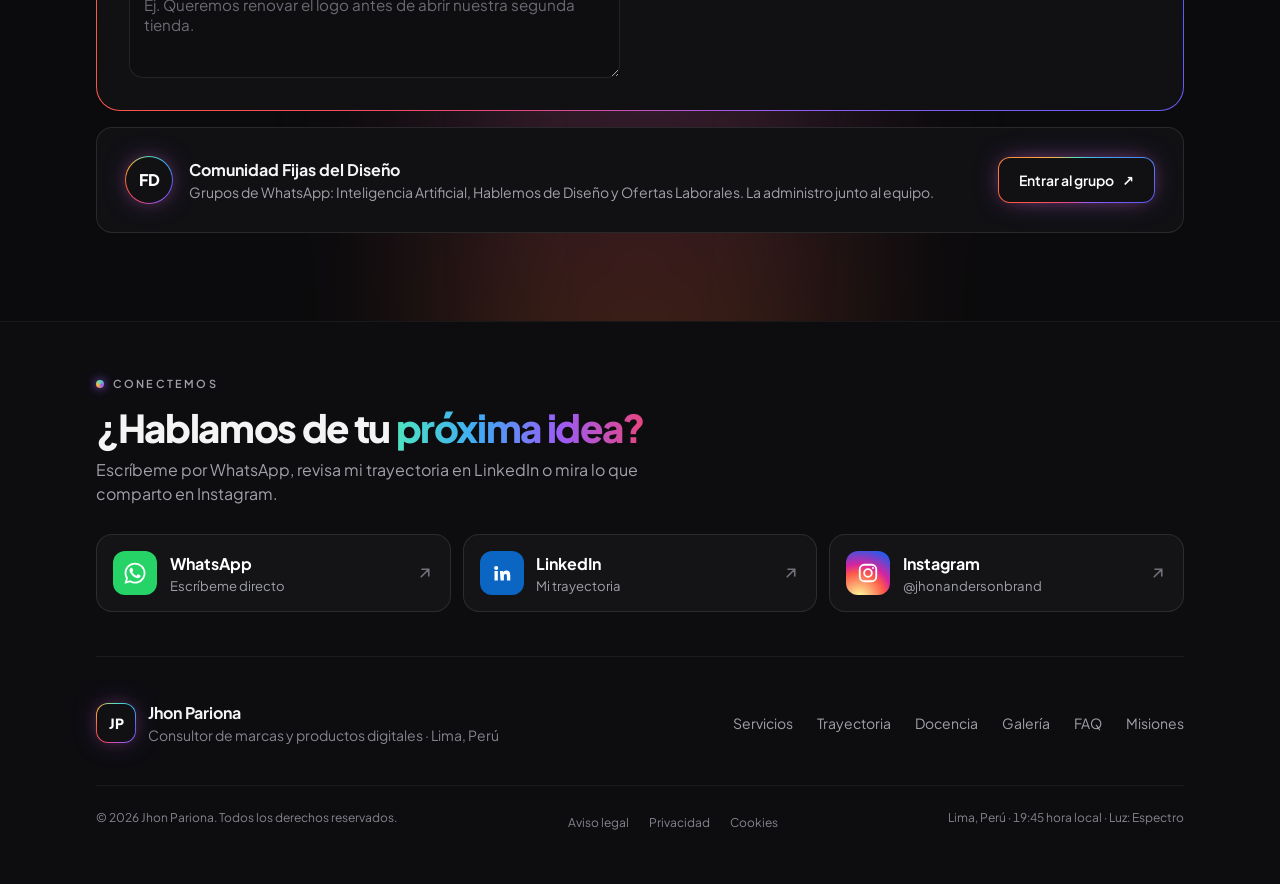
==== commit 0789c2dc: "Muziii: crédito de autoría del docente Co-Authored-By: Claude Opus 5.5 <noreply@anthropic.com> Claud" ====
--- a/web/index.html
+++ b/web/index.html
@@ -267,6 +267,9 @@
   .mz-h{margin-top:1rem;font-size:clamp(1.9rem,4.4vw,2.9rem);font-weight:800;line-height:1.04;letter-spacing:-.035em;color:#FFF8F0}
   .mz-h span{white-space:nowrap;background:linear-gradient(100deg,var(--pop),var(--tang) 55%,var(--volt));-webkit-background-clip:text;background-clip:text;color:transparent}
   .mz-p{margin-top:.9rem;max-width:34rem;color:#B5AED0}
+  .mz-by{display:inline-flex;align-items:center;gap:.6rem;margin-top:1rem;padding:.35rem .9rem .35rem .35rem;border-radius:999px;font-size:.88rem;color:#E4DDF2;background:rgba(255,255,255,.05);border:1px solid rgba(255,255,255,.1)}
+  .mz-by img{width:30px;height:30px;flex-shrink:0;border-radius:50%;object-fit:cover;box-shadow:0 0 0 2px var(--pop)}
+  .mz-by b{color:#FFF8F0}
   .mz-tags{margin-top:1.25rem;display:flex;flex-wrap:wrap;gap:.5rem}
   .mz-tags li{padding:.45rem .85rem;border-radius:999px;font-size:.85rem;font-weight:600;color:#FFF8F0;background:rgba(255,255,255,.06);border:1px solid rgba(255,255,255,.12);transition:transform .35s cubic-bezier(.2,.8,.2,1),background-color .3s,border-color .3s}
   .mz-tags li:hover{transform:translateY(-3px) rotate(-2deg);background:rgba(255,61,139,.14);border-color:rgba(255,61,139,.55)}
@@ -922,6 +925,7 @@
           <img class="mz-logo" src="img/muzi-logo.svg" width="820" height="390" alt="Muziii">
           <h3 class="mz-h">Pon la música <span>en clase.</span></h3>
           <p class="mz-p">Tus alumnos pegan su canción de YouTube y Muziii la reproduce sola, una tras otra, mezclándolas como un DJ. Desde su celular piden temas, votan y mandan reacciones a la pantalla.</p>
+          <p class="mz-by"><img src="img/avatar-jhon.webp" width="108" height="108" alt="" loading="lazy"><span>Creado por <b>Jhon Anderson Pariona</b>, docente</span></p>
           <ul class="mz-tags">
             <li><span aria-hidden="true">🎧</span> Mezcla tipo DJ</li>
             <li><span aria-hidden="true">📡</span> Sala en vivo con QR</li>
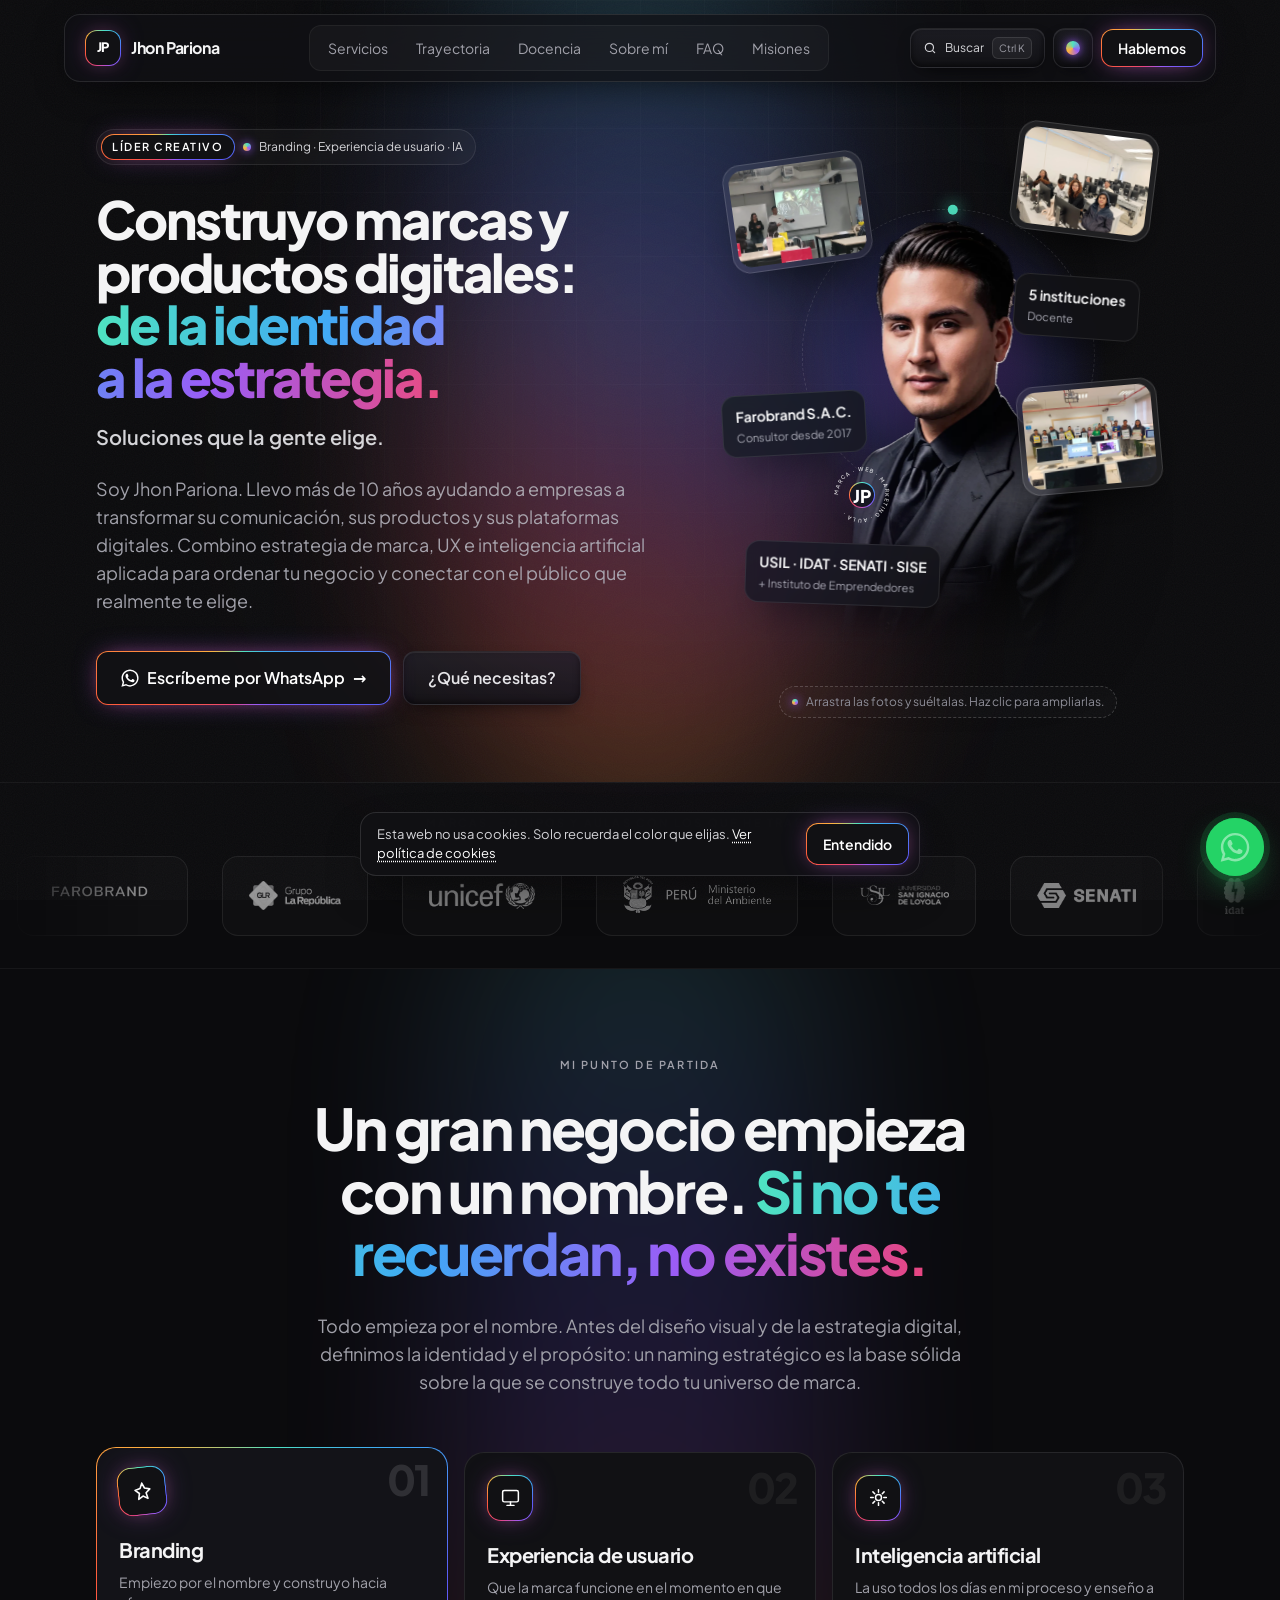
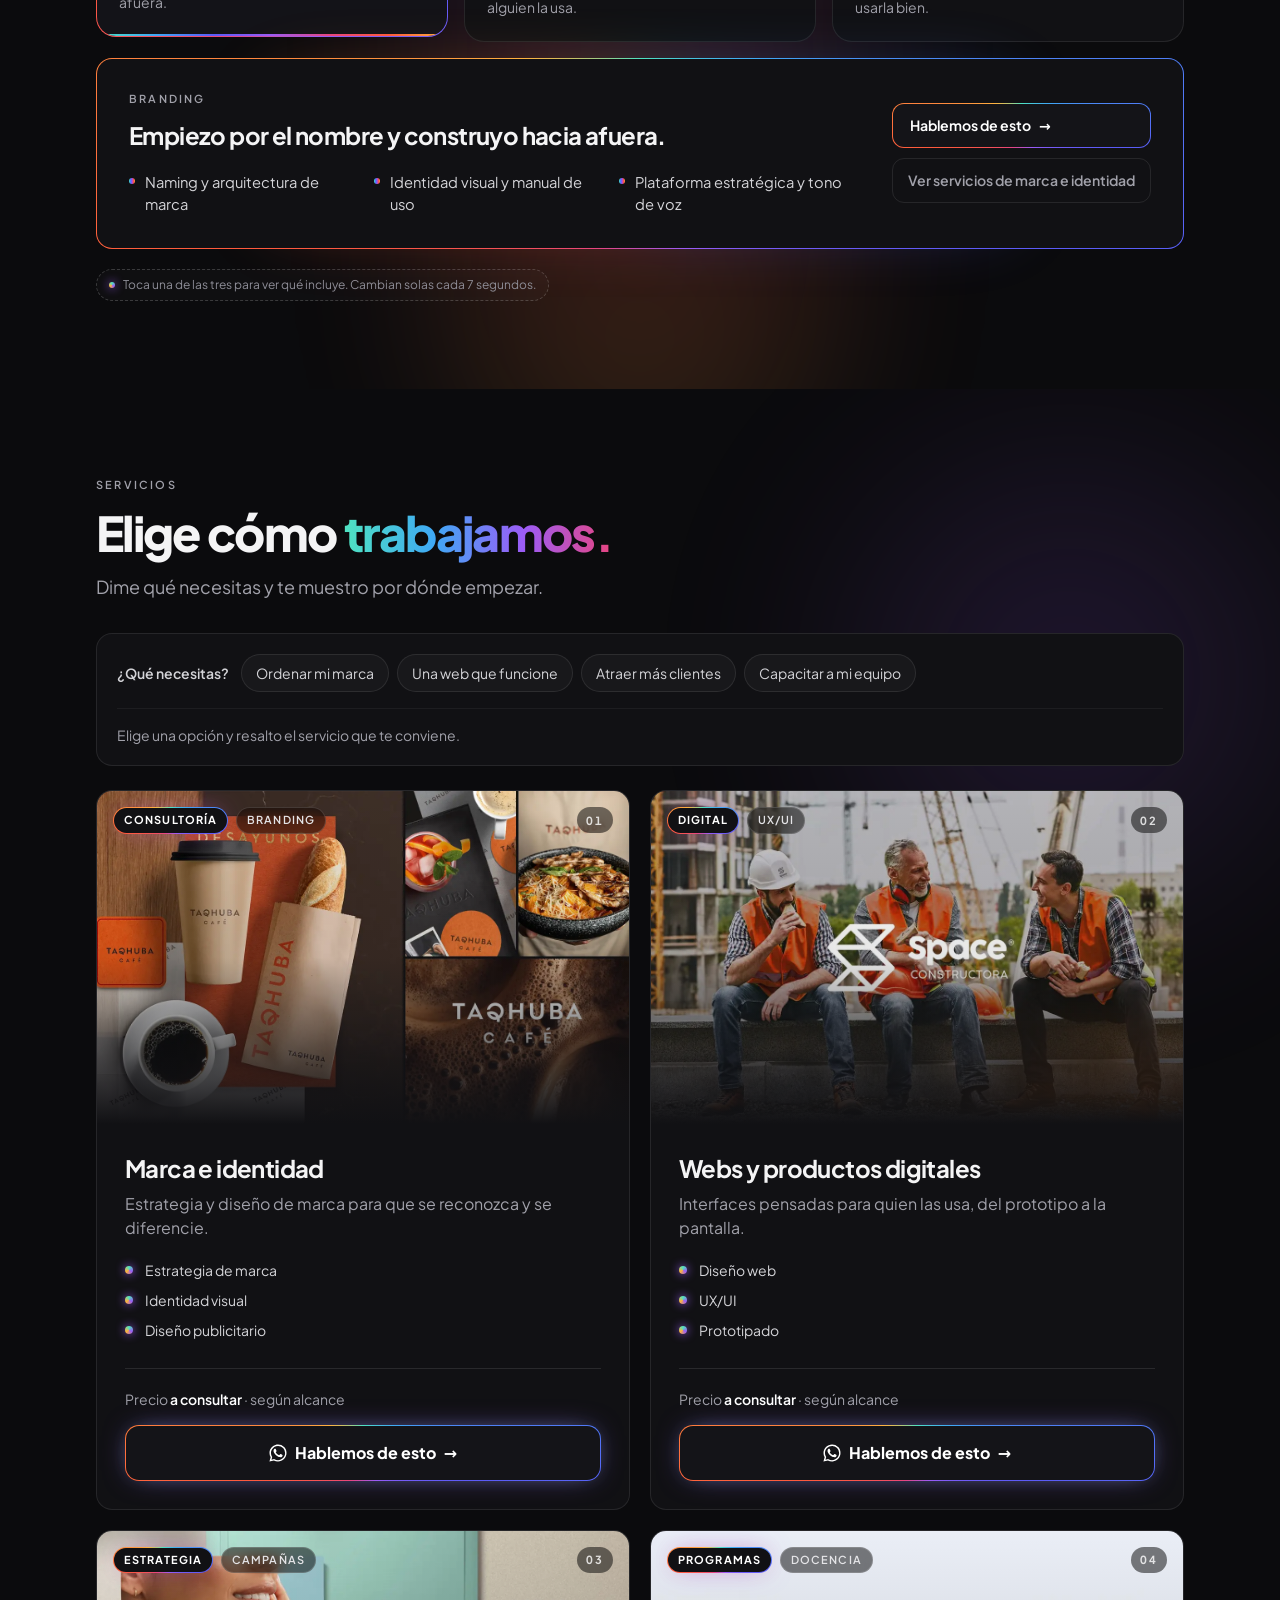
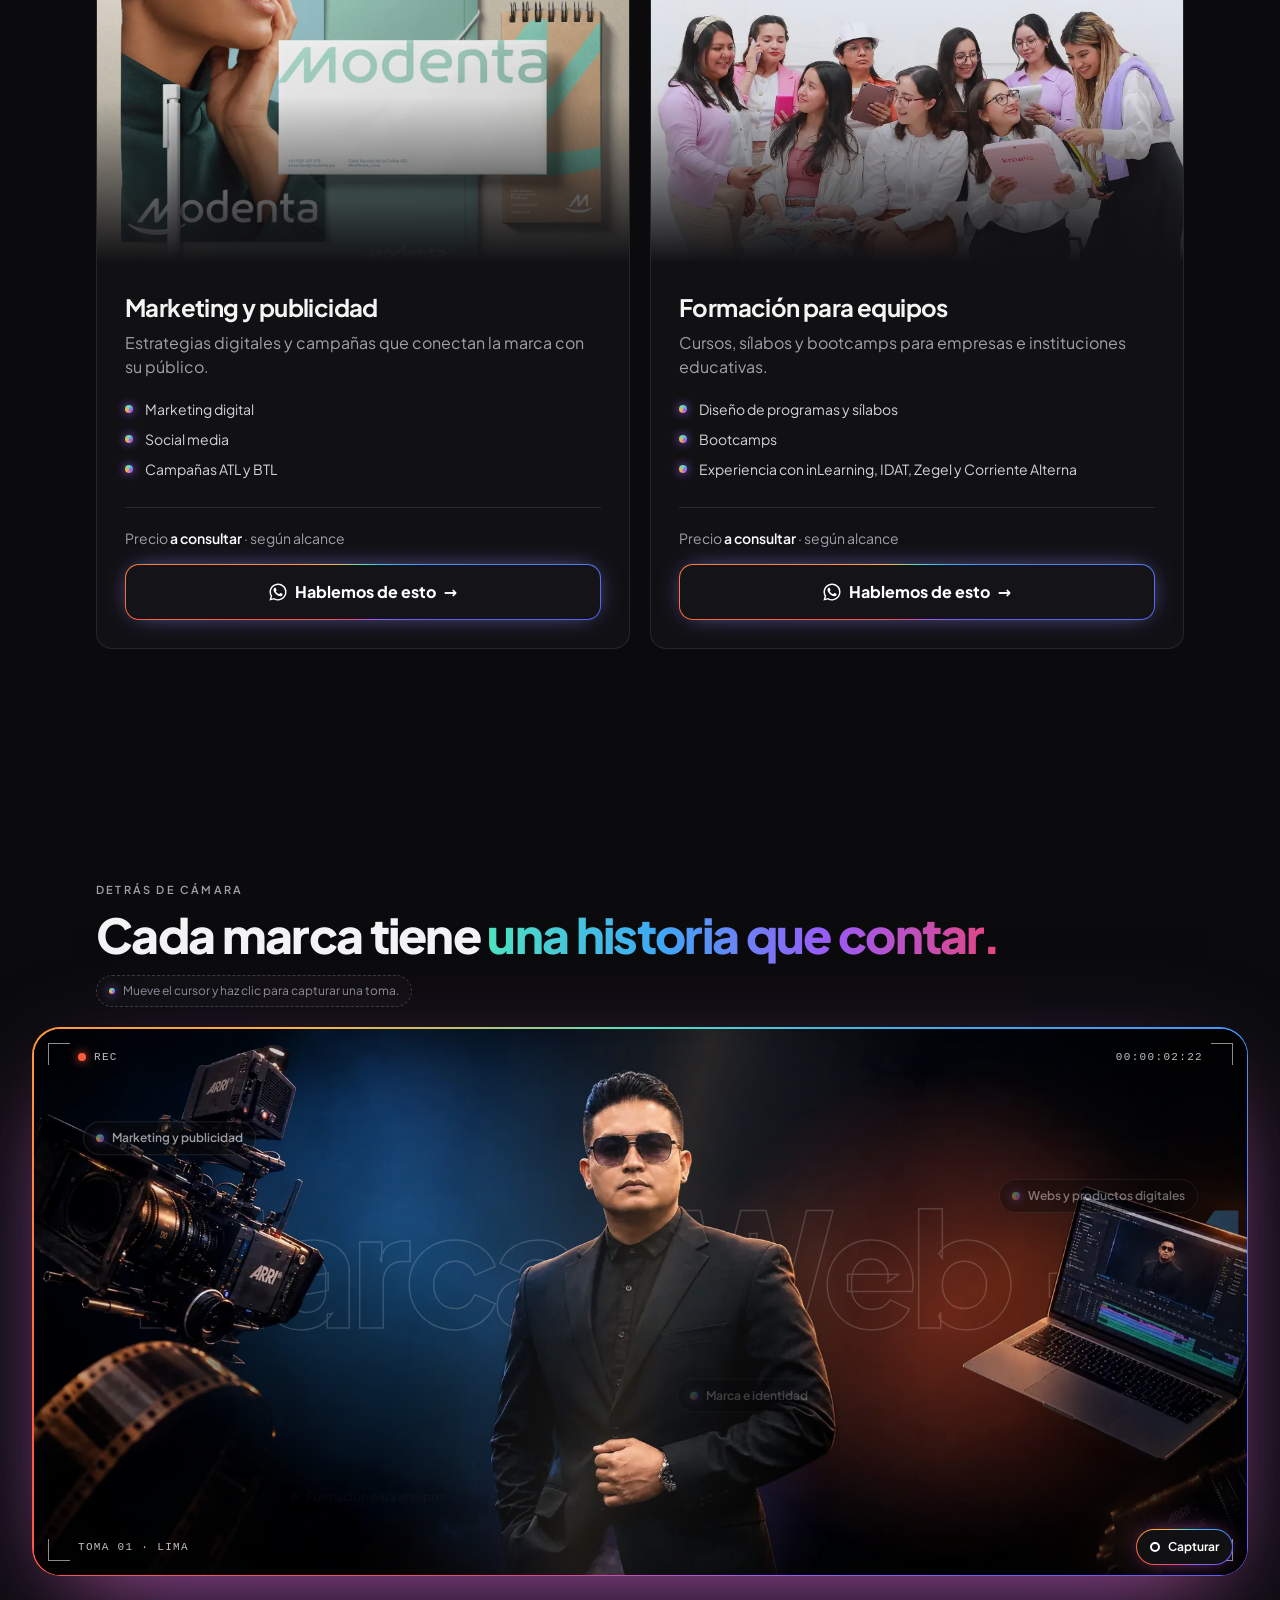
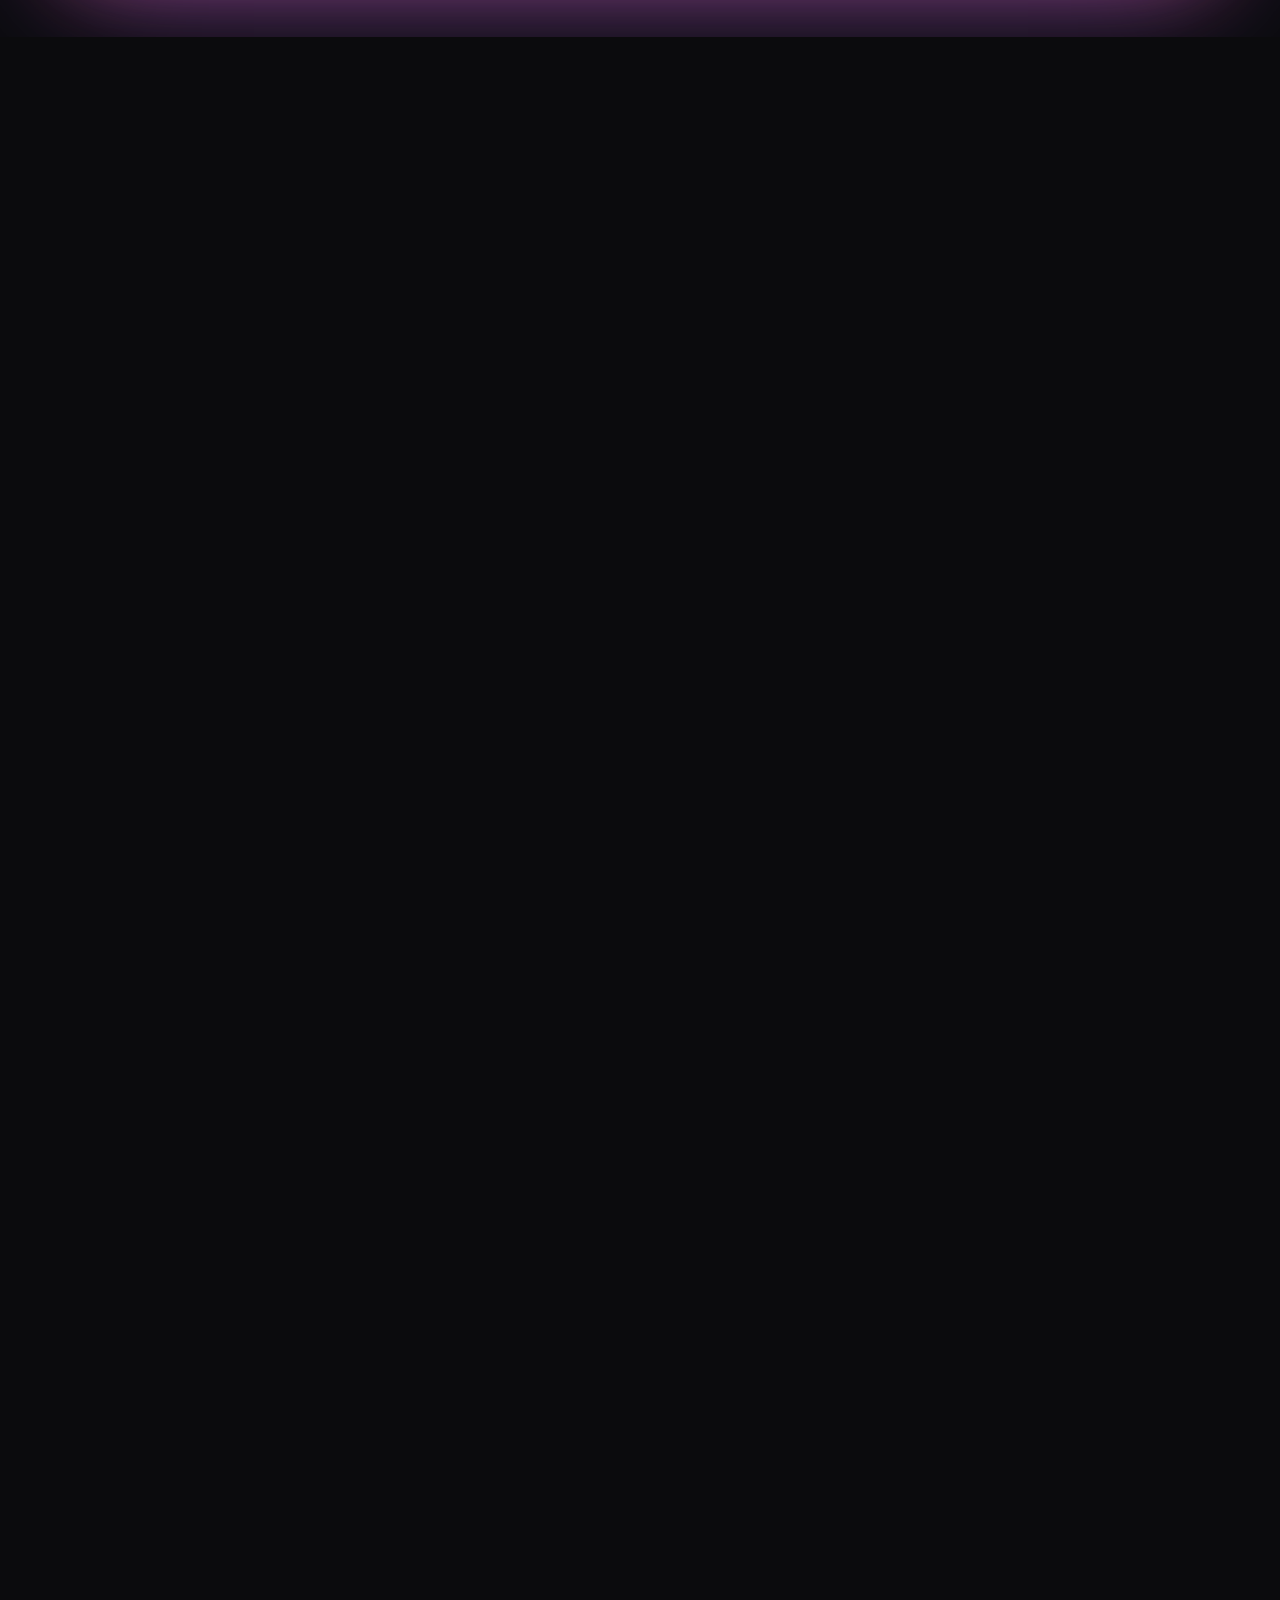
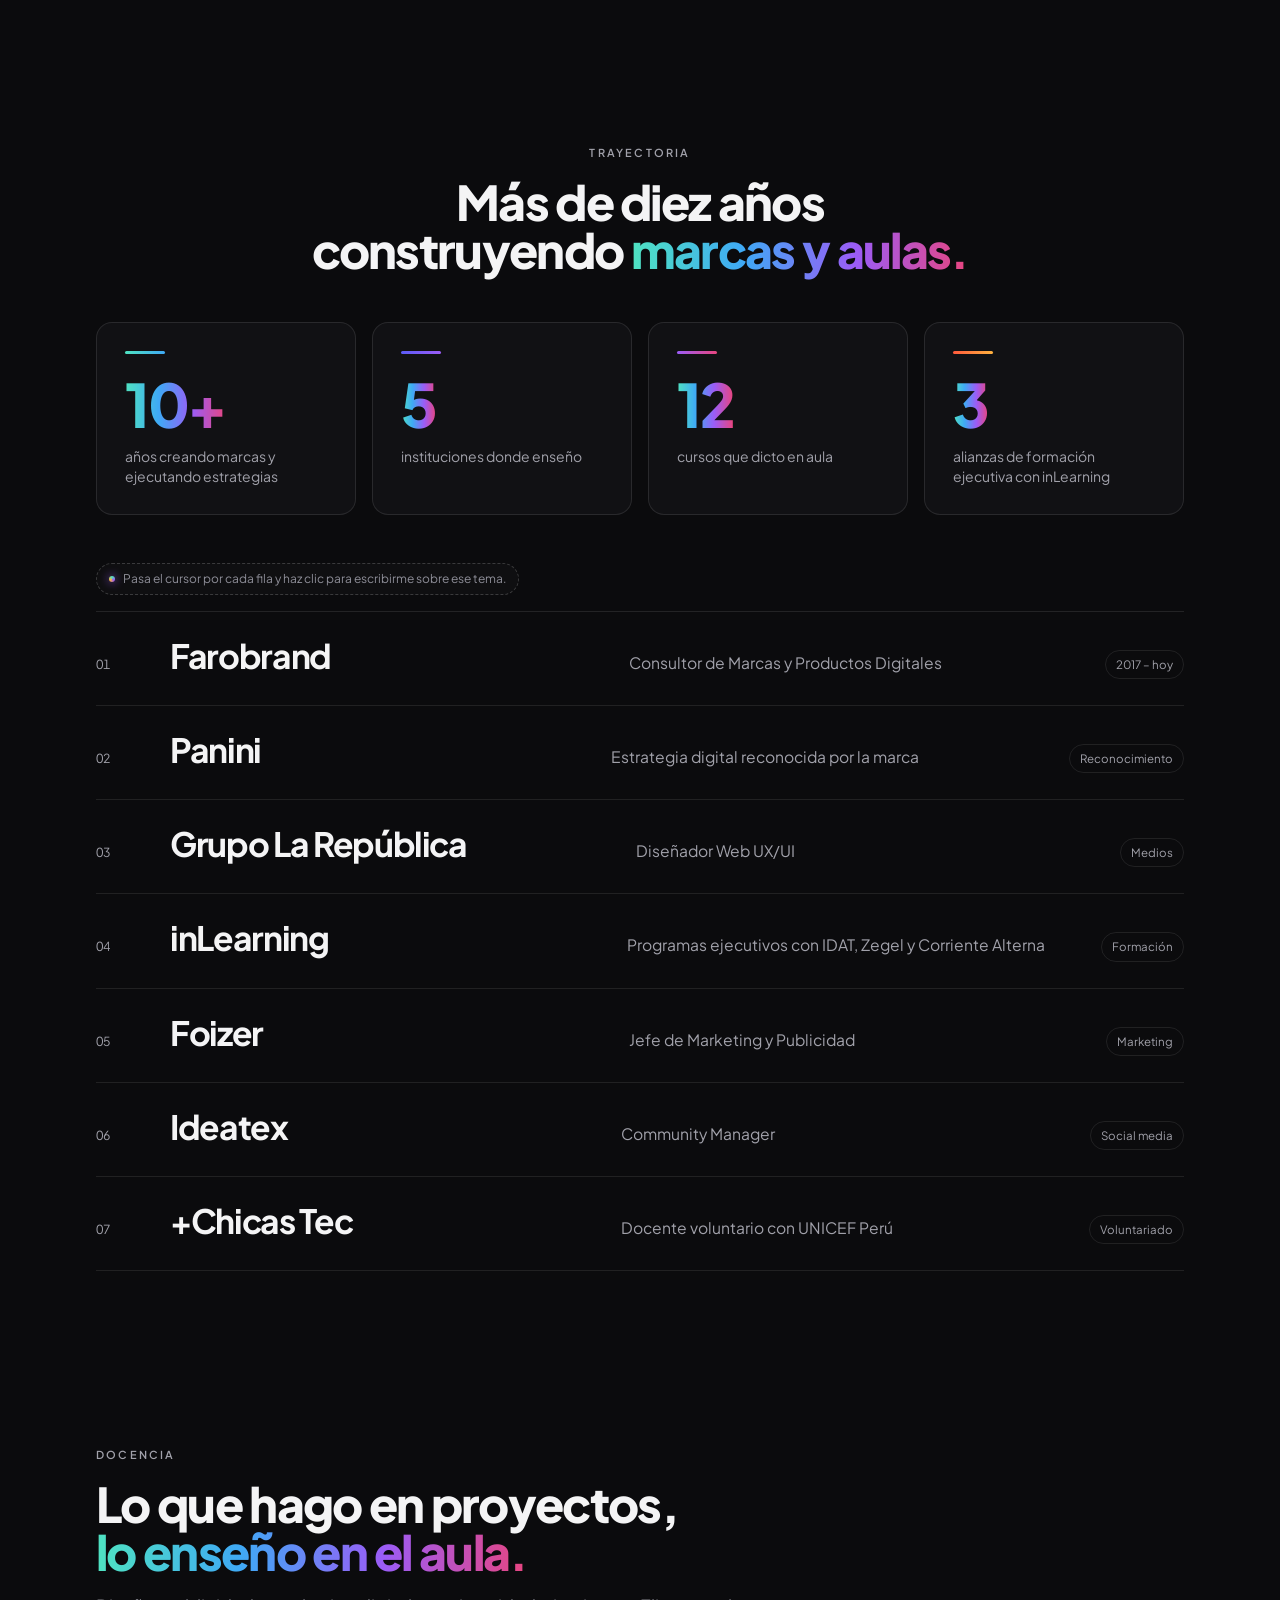
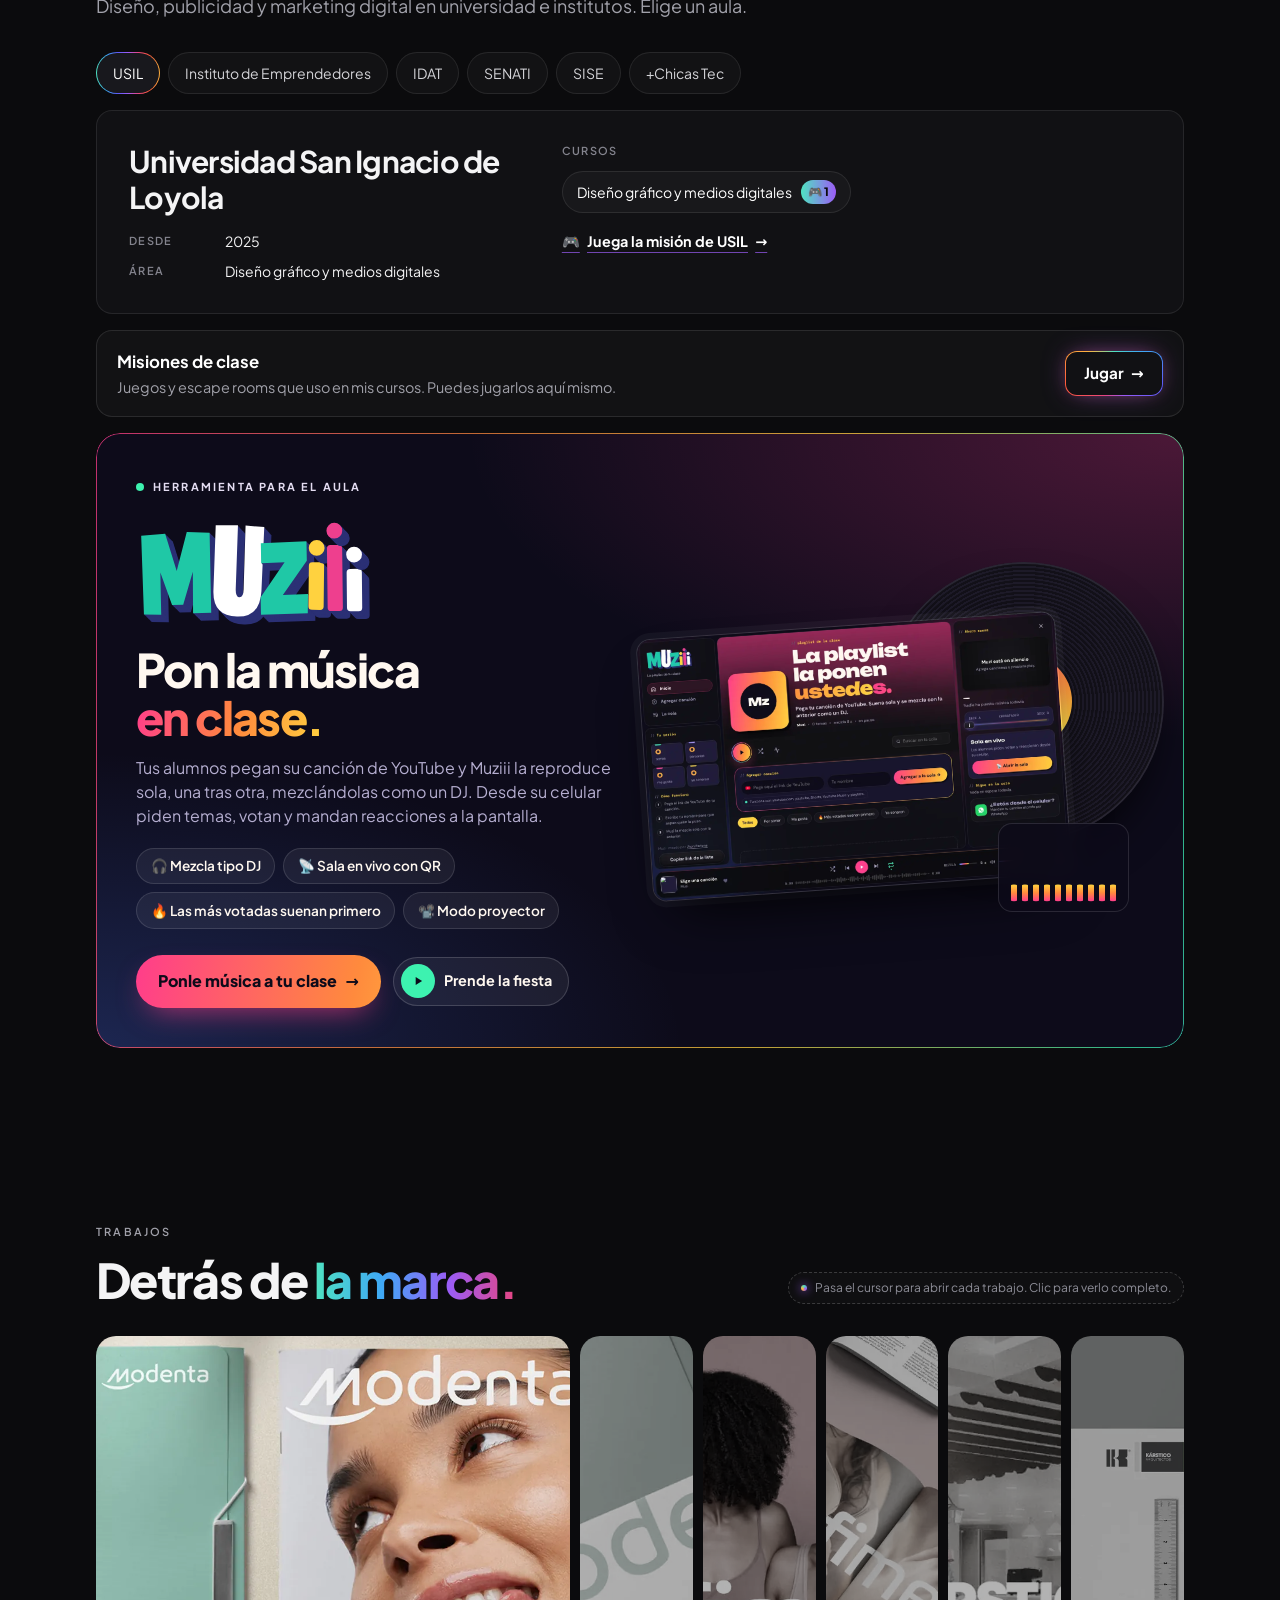
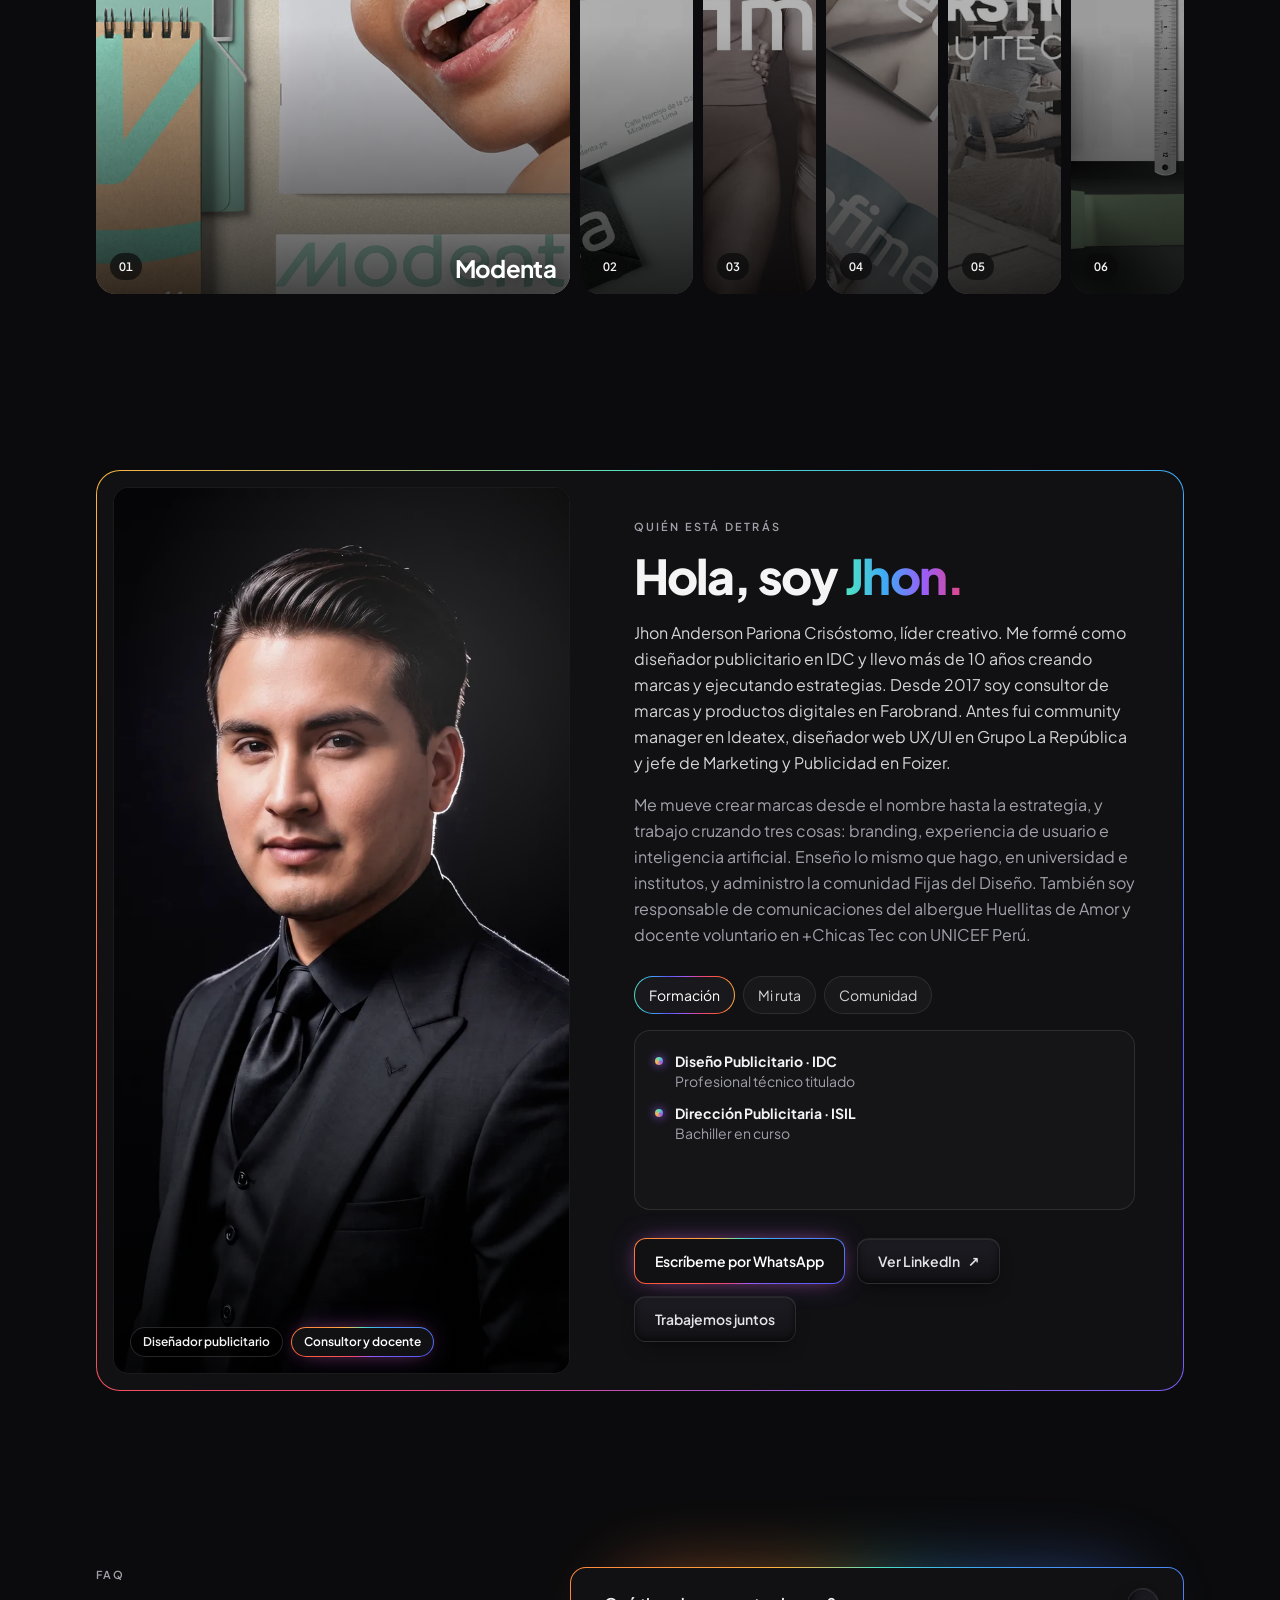
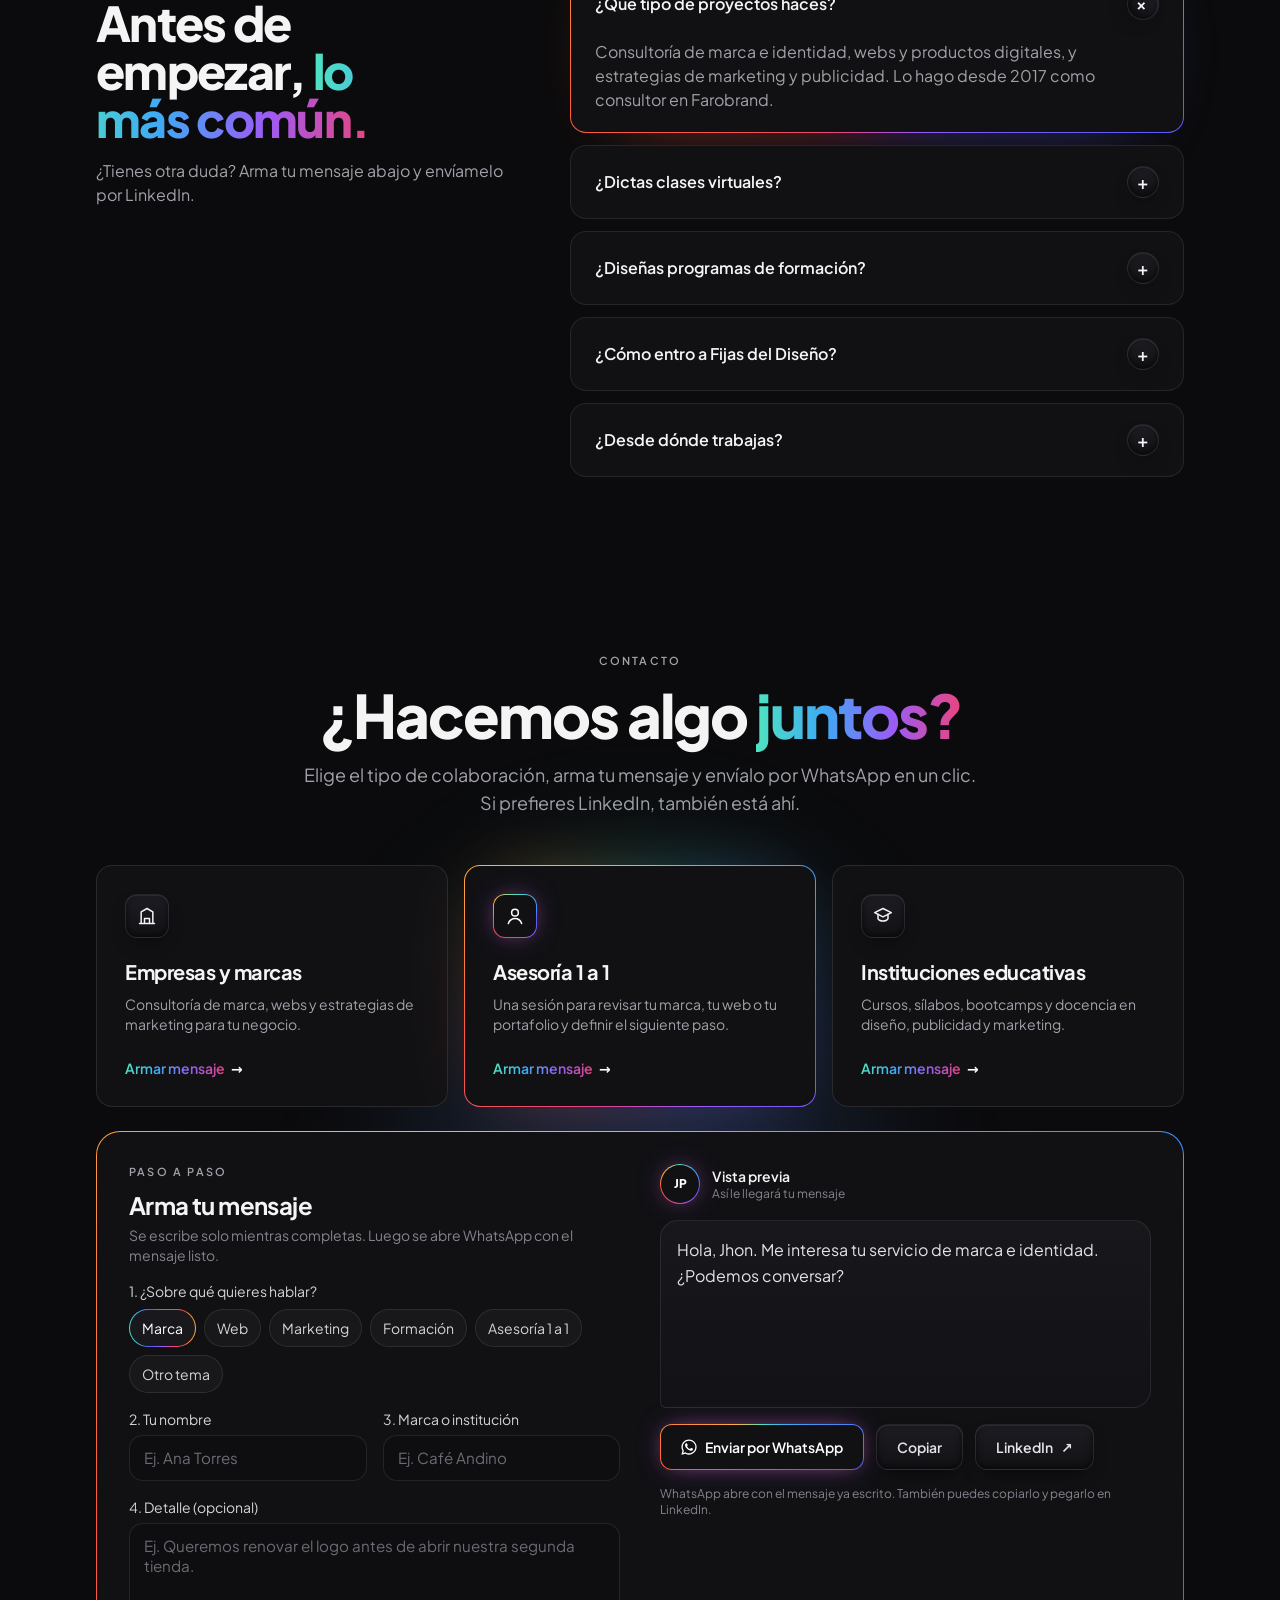
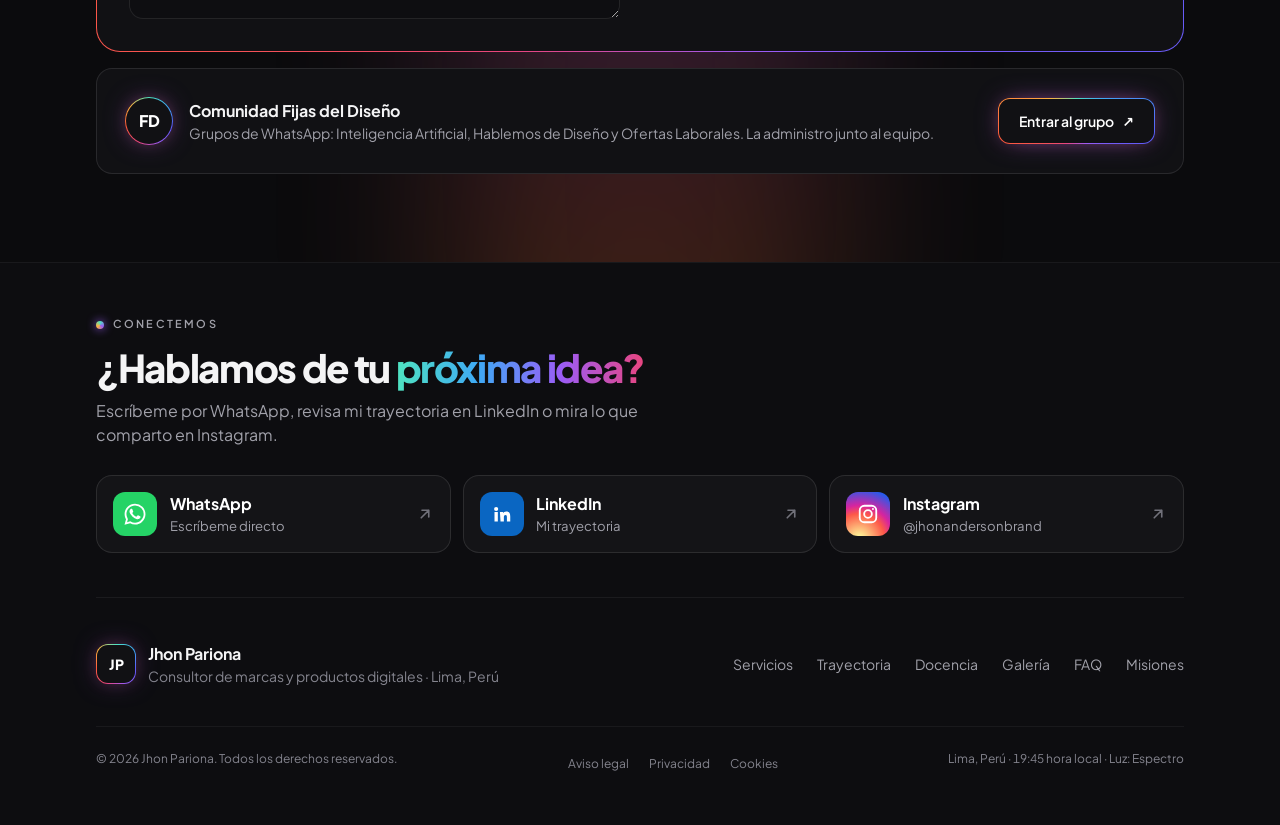
==== commit 183e3c08: "Revierte el crédito de autoría en el bloque de Muziii Co-Authored-By: Claude Opus 5.5 <noreply@anthr" ====
--- a/web/index.html
+++ b/web/index.html
@@ -267,9 +267,6 @@
   .mz-h{margin-top:1rem;font-size:clamp(1.9rem,4.4vw,2.9rem);font-weight:800;line-height:1.04;letter-spacing:-.035em;color:#FFF8F0}
   .mz-h span{white-space:nowrap;background:linear-gradient(100deg,var(--pop),var(--tang) 55%,var(--volt));-webkit-background-clip:text;background-clip:text;color:transparent}
   .mz-p{margin-top:.9rem;max-width:34rem;color:#B5AED0}
-  .mz-by{display:inline-flex;align-items:center;gap:.6rem;margin-top:1rem;padding:.35rem .9rem .35rem .35rem;border-radius:999px;font-size:.88rem;color:#E4DDF2;background:rgba(255,255,255,.05);border:1px solid rgba(255,255,255,.1)}
-  .mz-by img{width:30px;height:30px;flex-shrink:0;border-radius:50%;object-fit:cover;box-shadow:0 0 0 2px var(--pop)}
-  .mz-by b{color:#FFF8F0}
   .mz-tags{margin-top:1.25rem;display:flex;flex-wrap:wrap;gap:.5rem}
   .mz-tags li{padding:.45rem .85rem;border-radius:999px;font-size:.85rem;font-weight:600;color:#FFF8F0;background:rgba(255,255,255,.06);border:1px solid rgba(255,255,255,.12);transition:transform .35s cubic-bezier(.2,.8,.2,1),background-color .3s,border-color .3s}
   .mz-tags li:hover{transform:translateY(-3px) rotate(-2deg);background:rgba(255,61,139,.14);border-color:rgba(255,61,139,.55)}
@@ -925,7 +922,6 @@
           <img class="mz-logo" src="img/muzi-logo.svg" width="820" height="390" alt="Muziii">
           <h3 class="mz-h">Pon la música <span>en clase.</span></h3>
           <p class="mz-p">Tus alumnos pegan su canción de YouTube y Muziii la reproduce sola, una tras otra, mezclándolas como un DJ. Desde su celular piden temas, votan y mandan reacciones a la pantalla.</p>
-          <p class="mz-by"><img src="img/avatar-jhon.webp" width="108" height="108" alt="" loading="lazy"><span>Creado por <b>Jhon Anderson Pariona</b>, docente</span></p>
           <ul class="mz-tags">
             <li><span aria-hidden="true">🎧</span> Mezcla tipo DJ</li>
             <li><span aria-hidden="true">📡</span> Sala en vivo con QR</li>
